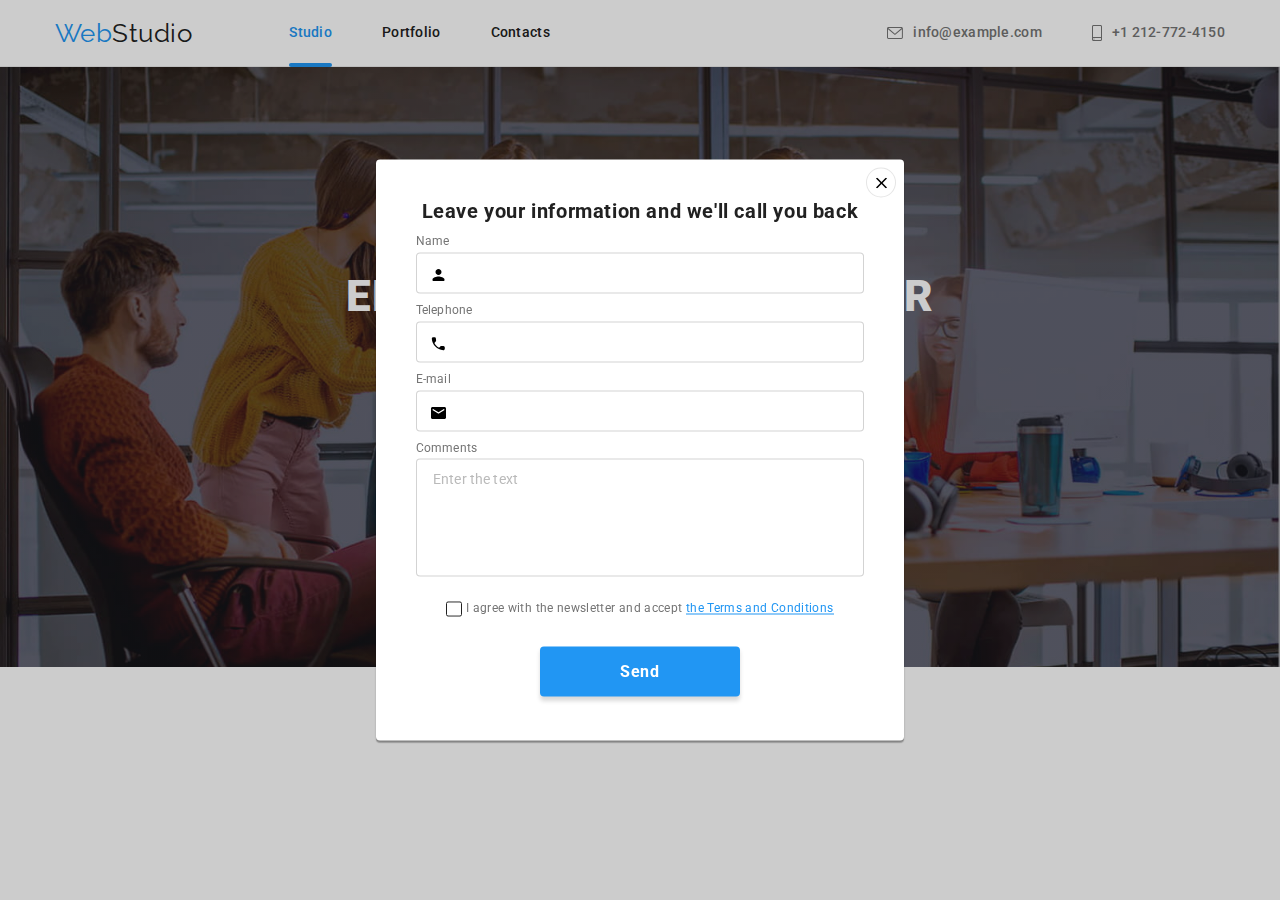
==== index.html @ 41bf5356 "Додає правки" ====
<!DOCTYPE html>
<html lang="en">
<head>
    <meta charset="UTF-8">
    <meta http-equiv="X-UA-Compatible" content="IE=edge">
    <meta name="viewport" content="width=device-width, initial-scale=1.0">
    <title>WebStudio</title>
    <link rel="preconnect" href="https://fonts.googleapis.com">
    <link rel="preconnect" href="https://fonts.gstatic.com" crossorigin>
    <link href="https://fonts.googleapis.com/css2?family=Raleway:wght@700&family=Roboto:wght@400;500;700;900&display=swap"
        rel="stylesheet">
    <link rel="stylesheet" href="https://cdnjs.cloudflare.com/ajax/libs/modern-normalize/1.1.0/modern-normalize.min.css">
    <link rel="stylesheet" href="./css/main.min.css">
</head>
<body>
<header class="page-header">
    <div class="main-content contanier">
        <nav class="navigation">
            <a href="./index.html" class="logo navigation__logo"><span class="logo--blue">Web</span>Studio</a>
            <ul class="navigation-list">
                <li class="navigation-list__item"><a href="./index.html" class="navigation-list__link navigation-list__link--current">Studio</a></li>
                <li class="navigation-list__item"><a href="./portfolio.html" class="navigation-list__link navigation-list__link--сurrent-secondary">Portfolio</a></li>
                <li class="navigation-list__item"><a href="#" class="navigation-list__link navigation-list__link--сurrent-secondary">Contacts</a></li>
            </ul>
        </nav>
        <button class="header-button" type="button" data-modal-open>
            <svg class="header-button__icon" width="40" height="40">
                <use href="./images/icons.svg#icon-burger"></use>
            </svg>
        </button>
        <ul class="header-contacts">
            <li class="mail header-contacts__mail">
                <a href="mailto:info@example.com" class="contact">
                    <svg class="contact__icon" width="16" height="12">
                        <use href="./images/icons.svg#icon-envelope"></use>
                    </svg>
                    info@example.com
                </a>
            </li>
            <li class="tel">
                <a href="tel:+1212724150" class="contact">
                    <svg class="contact__icon" width="10" height="16">
                        <use href="./images/icons.svg#icon-smartphone"></use>
                    </svg>
                    +1 212-772-4150
                </a>
            </li>
        </ul>
        <div class="mobile-menu is-hidden" data-modal>
            <div class="contanier mobile-menu__contanier">
                <ul class="mobile-menu__list-pages">
                    <li class="mobile-menu__item"><a class="mobile-menu__page mobile-menu__page--сurrent-secondary" href="./index.html">Studio</a></li>
                    <li class="mobile-menu__item"><a class="mobile-menu__page mobile-menu__page--сurrent-secondary" href="./portfolio.html">Portfolio</a></li>
                    <li class="mobile-menu__item"><a class="mobile-menu__page mobile-menu__page--сurrent-secondary" href="#">Contacts</a></li>
                 </ul>
                <div class="mobile-menu__main-info">
                    <ul class="mobile-menu__contacts">
                        <li class="mobile-menu__item">
                            <a class="mobile-menu__tel" href="tel:+1212724150" class="contact">+1 212-772-4150</a>
                        </li>
                        <li class="mobile-menu__item">
                            <a class="mobile-menu__mail" href="mailto:info@example.com" class="contact">info@example.com</a>
                        </li>
                    </ul>
                    <ul class="mobile-menu__main-links">
                        <li class="mobile-menu__point"><a class="mobile-menu__link mobile-menu__link--after" href="#">Instagram</a></li>
                        <li class="mobile-menu__point"><a class="mobile-menu__link mobile-menu__link--after" href="#">Twitter</a></li>
                        <li class="mobile-menu__point"><a class="mobile-menu__link mobile-menu__link--after" href="#">Facebook</a></li>
                        <li class="mobile-menu__point"><a class="mobile-menu__link" href="#">LinkedIn</a></li>
                    </ul>
                </div>
                <button class="mobile-button" type="button" data-modal-close>
                    <svg width="40" height="40">
                        <use href="./images/icons.svg#icon-close"></use>
                    </svg>
                </button>
            </div>
        </div>
    </div>
</header>
<main>
    <section class="first-part">
        <div class="first-part__block contanier">
            <h1 class="first-part__title">Effective solutions for your business</h1>
            <button type="button" class="button" data-modal-open>Request our service</button>
        </div>
        <div class="backdrop" data-modal="">
            <div class="modal">
                <div class="form-block">
                    <p class="form-block__text">Leave your information and we'll call you back</p>
                    <form class="main-form">
                        <label class="form-point">
                            <span class="form-point__name">Name</span>
                            <input type="text" name="name" required class="form-point__field">
                            <svg class="form-point__icon" width="18" height="18">
                                <use href="./images/icons.svg#icon-person"></use>
                            </svg>
                        </label>
                        <label class="form-point">
                            <span class="form-point__name">Telephone</span> 
                            <input type="tel" name="tel" required class="form-point__field">
                            <svg class="form-point__icon" width="18" height="18">
                                <use href="./images/icons.svg#icon-phone"></use>
                            </svg>
                        </label>
                        <label class="form-point">
                            <span class="form-point__name">E-mail</span>
                            <input type="email" name="email" required class="form-point__field">
                            <svg class="form-point__icon" width="18" height="18">
                                <use href="./images/icons.svg#icon-email"></use>
                            </svg>
                        </label>
                        <label for="coments" class="form-point__name">Comments</label>
                        <textarea name="coments" id="coments" rows="5" required placeholder="Enter the text" class="form-point__field form-point__comments"></textarea>
                        <label class="policy-agree">
                            <input type="checkbox" required class="policy-agree__checkbox visually-hidden">
                            <svg class="policy-agree__icon" width="16" height="15">
                                <use href="./images/icons.svg#icon-icon-check"></use>
                            </svg>
                            <span>&nbsp;I agree with the newsletter and accept&nbsp;<span><a href="#" class="policy-agree__contract">the Terms and Conditions</a></span></span> 
                        </label>
                        <button type="submit" class="button main-form__button">Send</button>
                    </form>
                </div>
                <button type="button" class="modal-buttom" data-modal-close>
                    <svg width="11" height="11">
                        <use href="./images/icons.svg#icon-Vector"></use>
                    </svg>
                </button>
            </div>
        </div>
    </section>
    <!-- <section class="second-part section">
       <div class="contanier">
            <h2 class="visually-hidden">Benefits</h2>
            <ul class="benefits">
                <li class="benefits__item">
                    <div class="benefits__icon">
                        <svg width="70" height="70">
                            <use href="./images/icons.svg#icon-antenna"></use>
                        </svg>
                    </div>
                    <h3 class="benefits__subtitle">Attention to details</h3>
                    <p class="benefits__text">We go into all the details and processes of your business to develop a customized solution.</p>
                </li>
                <li class="benefits__item">
                    <div class="benefits__icon">
                        <svg width="70" height="70">
                            <use href="./images/icons.svg#icon-clock"></use>
                        </svg>
                    </div>
                    <h3 class="benefits__subtitle">Punctuality</h3>
                    <p class="benefits__text">With us, you can feel safe and secure. An important principle of the company: respect your time
                        and respect the agreed
                        deadlines.</p>
                </li>
                <li class="benefits__item">
                    <div class="benefits__icon">
                        <svg width="70" height="70">
                            <use href="./images/icons.svg#icon-diagram"></use>
                        </svg>
                    </div>
                    <h3 class="benefits__subtitle">Planning</h3>
                    <p class="benefits__text">You will be able to observe and participate in every phase of solution development and
                        implementation.</p>
                </li>
                <li class="benefits__item">
                    <div class="benefits__icon">
                        <svg width="70" height="70">
                            <use href="./images/icons.svg#icon-astronaut"></use>
                        </svg>
                    </div>
                    <h3 class="benefits__subtitle">Modern technologies</h3>
                    <p class="benefits__text">We use innovative tools to solve assigned tasks. It's time to simplify work processes.</p>
                </li>
            </ul>
       </div>
    </section> -->
    <!-- <section class="third-part section">
        <div class="capabilities contanier">
            <h2 class="capabilities__title title">What we do</h2>
            <ul class="capabilities__list">
                <li class="capabilities__item">
                    <img src="./images/image1.jpg" alt="Coding on a tablet" width="370">
                    <div class="capabilities__box"><p class="capabilities__text">Desktop apps</p></div>
                </li>
                <li class="capabilities__item">
                    <img src="./images/image2.jpg" alt="Development of an interface for a phone on a laptop" width="370">
                    <div class="capabilities__box"><p class="capabilities__text">Mobile apps</p></div>
                </li>
                <li class="capabilities__item">
                    <img src="./images/image3.jpg" alt="The choice of color is not a tablet" width="370">
                    <div class="capabilities__box"><p class="capabilities__text">Design solutions</p></div>
                </li>
            </ul>
        </div>
    </section> -->
    <!-- <section class="fourth-part section">
        <div class="employees contanier">
            <h2 class="employees__title title">Our team</h2>
            <ul class="wokers-list">
                <li class="wokers-list__item">
                    <img src="./images/worker1.jpg" alt="Worker Christopher Walker" width="270">
                    <div class="wokers-list__box">
                        <h3 class="wokers-list__name">Christopher Walker</h3>
                        <p class="wokers-list__job-title">Product Designer</p>
                        <ul class="wokers-list__link-list">
                            <li>
                                <a href="#" class="wokers-list__link">
                                    <svg width="20" height="20">
                                        <use href="./images/icons.svg#icon-instagram"></use>
                                    </svg>
                                </a>
                            </li>
                            <li>
                                <a href="#" class="wokers-list__link">
                                    <svg width="20" height="20">
                                        <use href="./images/icons.svg#icon-twitter"></use>
                                    </svg>
                                </a>
                            </li>
                            <li>
                                <a href="#" class="wokers-list__link">
                                    <svg width="20" height="20">
                                        <use href="./images/icons.svg#icon-facebook"></use>
                                    </svg>
                                </a>
                            </li>
                            <li>
                                <a href="#" class="wokers-list__link">
                                    <svg width="20" height="20">
                                        <use href="./images/icons.svg#icon-linkedin"></use>
                                    </svg>
                                </a>
                            </li>
                        </ul>
                    </div>
                </li>
                <li class="wokers-list__item">
                    <img src="./images/worker2.jpg" alt="Worker Kylie Evans" width="270">
                    <div class="wokers-list__box">
                        <h3 class="wokers-list__name">Kylie Evans</h3>
                        <p class="wokers-list__job-title">Frontend Developer</p>
                        <ul class="wokers-list__link-list">
                            <li>
                                <a href="#" class="wokers-list__link">
                                    <svg width="20" height="20">
                                        <use href="./images/icons.svg#icon-instagram"></use>
                                    </svg>
                                </a>
                            </li>
                            <li>
                                <a href="#" class="wokers-list__link">
                                    <svg width="20" height="20">
                                        <use href="./images/icons.svg#icon-twitter"></use>
                                    </svg>
                                </a>
                            </li>
                            <li>
                                <a href="#" class="wokers-list__link">
                                    <svg width="20" height="20">
                                        <use href="./images/icons.svg#icon-facebook"></use>
                                    </svg>
                                </a>
                            </li>
                            <li>
                                <a href="#" class="wokers-list__link">
                                    <svg width="20" height="20">
                                        <use href="./images/icons.svg#icon-linkedin"></use>
                                    </svg>
                                </a>
                            </li>
                        </ul>
                    </div>
                </li>
                <li class="wokers-list__item">
                    <img src="./images/worker3.jpg" alt="Worker Ryan Harris" width="270">
                    <div class="wokers-list__box">
                        <h3 class="wokers-list__name">Ryan Harris</h3>
                        <p class="wokers-list__job-title">Marketing</p>
                        <ul class="wokers-list__link-list">
                            <li>
                                <a href="#" class="wokers-list__link">
                                    <svg width="20" height="20">
                                        <use href="./images/icons.svg#icon-instagram"></use>
                                    </svg>
                                </a>
                            </li>
                            <li>
                                <a href="#" class="wokers-list__link">
                                    <svg width="20" height="20">
                                        <use href="./images/icons.svg#icon-twitter"></use>
                                    </svg>
                                </a>
                            </li>
                            <li>
                                <a href="#" class="wokers-list__link">
                                    <svg width="20" height="20">
                                        <use href="./images/icons.svg#icon-facebook"></use>
                                    </svg>
                                </a>
                            </li>
                            <li>
                                <a href="#" class="wokers-list__link">
                                    <svg width="20" height="20">
                                        <use href="./images/icons.svg#icon-linkedin"></use>
                                    </svg>
                                </a>
                            </li>
                        </ul>
                    </div>
                </li>
                <li class="wokers-list__item">
                    <img src="./images/worker4.jpg" alt="Worker Tyler Moore" width="270">
                   <div class="wokers-list__box">
                        <h3 class="wokers-list__name">Tyler Moore</h3>
                        <p class="wokers-list__job-title">UI Designer</p>
                        <ul class="wokers-list__link-list">
                            <li>
                                <a href="#" class="wokers-list__link">
                                    <svg width="20" height="20">
                                        <use href="./images/icons.svg#icon-instagram"></use>
                                    </svg>
                                </a>
                            </li>
                            <li>
                                <a href="#" class="wokers-list__link">
                                    <svg width="20" height="20">
                                        <use href="./images/icons.svg#icon-twitter"></use>
                                    </svg>
                                </a>
                            </li>
                            <li>
                                <a href="#" class="wokers-list__link">
                                    <svg width="20" height="20">
                                        <use href="./images/icons.svg#icon-facebook"></use>
                                    </svg>
                                </a>
                            </li>
                            <li>
                                <a href="#" class="wokers-list__link">
                                    <svg width="20" height="20">
                                        <use href="./images/icons.svg#icon-linkedin"></use>
                                    </svg>
                                </a>
                            </li>
                        </ul>
                   </div>
                </li>
            </ul>
        </div>
    </section> -->
    <!-- <section class="fifth-part section">
       <div class="customers contanier">
            <h2 class="customers__title title">Regular customers</h2>
            <ul class="customers-list">
                <li>
                    <a href="#" class="customers-list__link">
                        <svg width="106" height="60">
                            <use href="./images/icons.svg#icon-Logo1"></use>
                        </svg>
                    </a>
                </li>
                <li>
                    <a href="#" class="customers-list__link">
                        <svg width="106" height="60">
                            <use href="./images/icons.svg#icon-Logo2"></use>
                        </svg>
                    </a>
                </li>
                <li>
                    <a href="#" class="customers-list__link">
                        <svg width="106" height="60">
                            <use href="./images/icons.svg#icon-Logo3"></use>
                        </svg>
                    </a>
                </li>
                <li>
                    <a href="#" class="customers-list__link">
                        <svg width="106" height="60">
                            <use href="./images/icons.svg#icon-Logo4"></use>
                        </svg>
                    </a>
                </li>
                <li>
                    <a href="#" class="customers-list__link">
                        <svg width="106" height="60">
                            <use href="./images/icons.svg#icon-Logo5"></use>
                        </svg>
                    </a>
                </li>
                <li>
                    <a href="#" class="customers-list__link">
                        <svg width="106" height="60">
                            <use href="./images/icons.svg#icon-Logo6"></use>
                        </svg>
                    </a>
                </li>
            </ul>
        </div>
    </section> -->
</main>
<!-- <footer>
    <div class="contanier footer-page">
        <div class="contact-info">
            <a href="./index.html" class="logo contact-info__logo"><span class="logo--blue">Web</span>Studio</a>
            <address class="address">
                <ul class="address__list">
                    <li class="address__item"><a href="https://goo.gl/maps/jAzVGS8xta9FAQZa8" target="_blank"
                            rel="noopener noreferrer nofollow" class="address__text">695 Park Ave, New
                            York, NY 10065, United States</a></li>
                    <li class="address__item"><a href="mailto:info@example.com" class="contact address__contact">info@example.com</a></li>
                    <li class="address__item"><a href="tel:+1212724150" class="contact address__contact">+1 212-772-4150</a></li>
                </ul>
            </address>
        </div>
        <div class="main-icons">
            <p class="main-icons__text">Find us on</p>
            <ul class="main-icons__list">
                <li>
                    <a href="#" class="main-icons__link">
                        <svg width="20" height="20">
                            <use href="./images/icons.svg#icon-instagram"></use>
                        </svg>
                    </a>
                </li>
                <li>
                    <a href="#" class="main-icons__link">
                        <svg width="20" height="20">
                            <use href="./images/icons.svg#icon-twitter"></use>
                        </svg>
                    </a>
                </li>
                <li>
                    <a href="#" class="main-icons__link">
                        <svg width="20" height="20">
                            <use href="./images/icons.svg#icon-facebook"></use>
                        </svg>
                    </a>
                </li>
                <li>
                    <a href="#" class="main-icons__link">
                        <svg width="20" height="20">
                            <use href="./images/icons.svg#icon-linkedin"></use>
                        </svg>
                    </a>
                </li>
            </ul>
        </div>
        <div class="footer-form">
            <p class="footer-form__text">Subscribe to the newsletter</p>
                <form class="shape">
                    <label class="shape__point">
                        <input type="email" name="email" placeholder="E-mail" required class="shape__email">
                    </label>
                    <button class="button shape__button" type="submit">
                        <span class="shape__button__text">Subscribe</span> 
                        <svg width="24" height="24">
                            <use href="./images/icons.svg#icon-icon-send"></use>
                        </svg>
                    </button>
                </form>
         </div>
    </div>
</footer> -->
<script src="./js/modal.js"></script>
</body>
</html>
---- css/main.min.css ----
﻿:root{--main-text-color: #757575;--tittle-text-color: #212121;--accent-text-color: #2196F3;--secondary-text-color: #ffffff;--main-bg-color: #ffffff;--secondary-bg-color: #F5F4FA;--accent-bg-color: #2F303A;--accent-bg-blue-color: #2196F3;--border-color: #EEEEEE;--icon-color: #AFB1B8;--timing: cubic-bezier(0.4, 0, 0.2, 1)}.visually-hidden{position:absolute;white-space:nowrap;width:1px;height:1px;overflow:hidden;border:0;padding:0;clip:rect(0 0 0 0);clip-path:inset(50%);margin:-1px}body{color:var(--main-text-color);background-color:var(--main-bg-color);font-family:"Roboto",sans-serif;letter-spacing:.03em}h1,h2,h3,h4,h5,h6,p{margin-top:0;margin-bottom:0}ul{list-style:none;margin:0;padding-left:0}a{text-decoration:none}button{cursor:pointer}img{display:block;max-width:100%;height:auto}footer{padding-top:60px;padding-bottom:60px;background-color:var(--accent-bg-color)}.contanier{padding:0 15px}@media screen and (min-width: 480px){.contanier{margin-left:auto;margin-right:auto;width:480px}}@media screen and (min-width: 768px){.contanier{width:768px}}@media screen and (min-width: 1200px){.contanier{width:1200px}}.section{padding:94px 0}.title{margin-bottom:50px;color:var(--tittle-text-color);font-weight:700;font-size:36px;line-height:1.16;text-align:center}.button{min-width:200px;padding:10px 20px 10px 19px;color:inherit;font-weight:700;font-size:16px;line-height:1.85;letter-spacing:.06em;background-color:var(--accent-bg-blue-color);border:none;box-shadow:0px 4px 4px rgba(0,0,0,.15);border-radius:4px;transition:background-color 250ms var(--timing)}.button:hover,.button:focus{background-color:#188ce8}@media screen and (max-width: 767px){.mobile-menu{position:fixed;width:100%;top:0;left:0;visibility:visible;z-index:100;font-weight:500;font-size:40px;line-height:1.17;letter-spacing:.02em;color:var(--tittle-text-color);background-color:var(--main-bg-color);transition:opacity 250ms var(--timing),visibility 250ms var(--timing)}.mobile-menu.is-hidden{opacity:0;visibility:hidden;pointer-events:none}.mobile-menu__contanier{position:relative;padding-left:25px;padding-top:48px;padding-bottom:48px;display:flex;flex-direction:column;height:100vh}.mobile-menu__item:not(:last-child){margin-bottom:32px}.mobile-menu__main-info{margin-top:auto}.mobile-menu__page{position:relative;color:var(--tittle-text-color);transition:color 250ms var(--timing)}.mobile-menu__page:hover,.mobile-menu__page:focus{color:var(--accent-text-color)}.mobile-menu__page--сurrent-secondary::after{position:absolute;content:"";bottom:0;right:0;width:100%;height:4px;background:var(--accent-text-color);border-radius:2px;transform:scale(0);transition:transform 250ms var(--timing)}.mobile-menu__page:hover::after,.mobile-menu__page:focus::after{transform:scale(1)}.mobile-menu__contacts{margin-bottom:64px}.mobile-menu__tel{display:block;font-size:34px;color:var(--main-text-color);transition:color 250ms var(--timing)}.mobile-menu__tel:hover,.mobile-menu__tel:focus{color:var(--accent-text-color)}.mobile-menu__mail{display:block;font-size:24px;line-height:1.16;color:var(--main-text-color);transition:color 250ms var(--timing)}.mobile-menu__mail:hover,.mobile-menu__mail:focus{color:var(--accent-text-color)}.mobile-menu__main-links{display:flex;justify-content:left;gap:20px}.mobile-menu__point{position:relative}.mobile-menu__link{display:block;font-size:18px;line-height:1.22;color:var(--accent-text-color);transition:color 250ms var(--timing)}.mobile-menu__link:hover,.mobile-menu__link:focus{color:#1067ae}.mobile-menu__link--after::after{content:"";position:absolute;top:50%;width:22px;height:1px;transform:rotate(90deg);background-color:rgba(33,33,33,.2)}.mobile-button{position:absolute;top:10px;right:15px;border:none;background-color:rgba(0,0,0,0);padding:0;line-height:0;transition:fill 250ms var(--timing)}.mobile-button:focus,.mobile-button:hover{fill:var(--accent-text-color)}}@media screen and (min-width: 768px){.mobile-menu{display:none}.mobile-button{display:none}}.backdrop{position:fixed;top:0;left:0;width:100%;height:100%;z-index:1;visibility:visible;background-color:rgba(0,0,0,.2);transform:scale(1) rotateY(360deg);transform-origin:top center;transition:opacity 250ms var(--timing),visibility 250ms var(--timing),transform 1000ms var(--timing),background-color 250ms var(--timing) 500ms}.backdrop.is-hidden{opacity:0;visibility:hidden;pointer-events:none;transform:scale(3) rotateY(0);background-color:rgba(0,0,0,0)}.modal{position:absolute;top:50%;left:50%;transform:translate(-50%, -50%);width:450px;min-height:609px;background-color:var(--main-bg-color);box-shadow:0px 1px 3px rgba(0,0,0,.12),0px 1px 1px rgba(0,0,0,.14),0px 2px 1px rgba(0,0,0,.2);border-radius:4px}@media screen and (min-width: 1200px){.modal{width:528px;min-height:581px}}.form-block{text-align:left;padding:40px;color:var(--tittle-text-color)}.form-block__text{margin-bottom:12px;font-weight:700;font-size:20px;line-height:1.15;letter-spacing:.03em;text-align:center}.form-point{display:block;position:relative;margin-bottom:10px}.form-point__name{display:block;margin-bottom:4px;color:var(--main-text-color);font-size:12px;line-height:1.16;letter-spacing:.01em}.form-point__field{width:100%;padding:12px 42px;border:1px solid rgba(33,33,33,.2);border-radius:4px;transition:border-color 250ms var(--timing)}.form-point__icon{position:absolute;top:0;left:0;transform:translate(75%, 175%);transition:fill 250ms var(--timing)}.form-point__field:focus+.form-point__icon{fill:var(--accent-text-color)}.form-point__field:focus{border-color:var(--accent-text-color);outline:none}.form-point__comments{padding:12px 16px;margin-bottom:20px;resize:none}.form-point__comments::placeholder{color:rgba(117,117,117,.5);font-size:14px;line-height:1.14;letter-spacing:.01em}.policy-agree{display:flex;justify-content:center;align-items:center;margin-bottom:30px;color:var(--main-text-color);font-size:12px;line-height:1.16;letter-spacing:.03em}.policy-agree__icon{fill:var(--main-bg-color);border:1px solid var(--tittle-text-color);border-radius:2px;cursor:pointer}.policy-agree__checkbox:checked+.policy-agree__icon{fill:var(--accent-text-color);border:none}.policy-agree__checkbox:focus+.policy-agree__icon{outline:2px solid var(--tittle-text-color)}.policy-agree__contract{position:relative;color:var(--accent-text-color)}.policy-agree__contract::after{position:absolute;content:"";bottom:0;right:0;width:100%;height:1px;background:var(--accent-text-color)}@media screen and (min-width: 1200px){.form-point{font-size:13px;line-height:1.71}}.main-form__button{display:block;height:50px;padding:0;margin-left:auto;margin-right:auto;color:var(--secondary-text-color)}.modal-buttom{position:absolute;top:8px;right:8px;display:flex;justify-content:center;align-items:center;height:30px;width:30px;background-color:var(--main-bg-color);border:1px solid rgba(0,0,0,.1);border-radius:50%;transition:fill 250ms var(--timing)}.modal-buttom:hover,.modal-buttom:focus{fill:var(--accent-text-color)}.page-header{border-bottom:1px solid #ececec}.main-content{display:flex;align-items:center;justify-content:space-between;padding-top:10px;padding-bottom:10px}.logo{color:var(--tittle-text-color);font-family:"Raleway",sans-serif;font-size:26px;line-height:1.19}.logo--blue{color:var(--accent-text-color)}@media screen and (max-width: 767px){.navigation-list{display:none}.header-contacts{display:none}.header-button{border:none;background-color:rgba(0,0,0,0);padding:0;line-height:0;transition:fill 250ms var(--timing)}.header-button:hover,.header-button:focus{fill:var(--accent-text-color)}}@media screen and (min-width: 768px){.header-button{display:none}.main-content{padding-top:0;padding-bottom:0}.navigation{display:flex;align-items:center}.navigation__logo{margin-right:88px}.navigation-list{display:flex}.navigation-list__item{position:relative}.navigation-list__item:not(:last-child){margin-right:50px}.navigation-list__link{display:block;padding-top:25px;padding-bottom:25px;color:var(--tittle-text-color);font-weight:500;font-size:14px;line-height:1.14;letter-spacing:.02em;transition:color 250ms var(--timing)}.navigation-list__link:focus,.navigation-list__link:hover{color:var(--accent-text-color)}.navigation-list__link--current{color:var(--accent-text-color)}.navigation-list__link--current::after{position:absolute;content:"";bottom:-1px;right:0;width:100%;height:4px;background:var(--accent-text-color);border-radius:2px}.navigation-list__link--сurrent-secondary::after{position:absolute;content:"";bottom:-1px;right:0;width:100%;height:4px;background:var(--accent-text-color);border-radius:2px;transform:scale(0);transition:transform 250ms var(--timing)}.navigation-list__link:hover::after,.navigation-list__link:focus::after{transform:scale(1)}.header-contacts{display:block}.mail{margin-bottom:10px}.contact{display:flex;align-items:center;color:inherit;font-weight:500;font-size:12px;line-height:1.16;letter-spacing:.02em;transition:color 250ms var(--timing)}.contact:hover,.contact:focus{color:var(--accent-text-color)}.contact__icon{margin-right:10px;fill:currentColor}}@media screen and (min-width: 1200px){.navigation__logo{margin-right:97px}.header-contacts{display:flex}.header-contacts__mail{margin-right:50px}.mail{margin-bottom:0}.contact{padding-top:25px;padding-bottom:25px;font-weight:500;font-size:14px;line-height:1.14}}.first-part{min-height:400px;padding-top:118px;padding-bottom:118px;color:var(--secondary-text-color);letter-spacing:.06em;text-align:center;background-color:#c4c4c4;background-image:linear-gradient(to right, rgba(47, 48, 58, 0.4), rgba(47, 48, 58, 0.4)),url(/images/header_mobile.jpg);background-repeat:no-repeat;background-position:50% 35%;background-size:cover}.first-part__title{width:360px;margin-right:auto;margin-left:auto;margin-bottom:30px;font-weight:900;font-size:26px;line-height:1.61;color:var(--secondary-text-color);text-transform:uppercase}@media screen and (min-device-pixel-ratio: 2)and (max-width: 767px),screen and (min-resolution: 192dpi)and (max-width: 767px),screen and (min-resolution: 2dppx)and (max-width: 767px){.first-part{background-image:linear-gradient(to right, rgba(47, 48, 58, 0.4), rgba(47, 48, 58, 0.4)),url(/images/header_mobile2x.jpg)}}@media screen and (min-width: 768px){.first-part{background-image:linear-gradient(to right, rgba(47, 48, 58, 0.4), rgba(47, 48, 58, 0.4)),url(/images/header_tablet.jpg)}}@media screen and (min-device-pixel-ratio: 2)and (min-width: 768px),screen and (min-resolution: 192dpi)and (min-width: 768px),screen and (min-resolution: 2dppx)and (min-width: 768px){.first-part{background-image:linear-gradient(to right, rgba(47, 48, 58, 0.4), rgba(47, 48, 58, 0.4)),url(/images/header_tablet2x.jpg)}}@media screen and (min-width: 1200px){.first-part{min-height:600px;padding-top:200px;padding-bottom:200px;background-image:linear-gradient(to right, rgba(47, 48, 58, 0.4), rgba(47, 48, 58, 0.4)),url(/images/bg.jpg)}.first-part__title{width:696px;font-weight:900;font-size:44px;line-height:1.36}}@media screen and (min-device-pixel-ratio: 2)and (min-width: 1200px),screen and (min-resolution: 192dpi)and (min-width: 1200px),screen and (min-resolution: 2dppx)and (min-width: 1200px){.first-part{background-image:linear-gradient(to right, rgba(47, 48, 58, 0.4), rgba(47, 48, 58, 0.4)),url(/images/header_desktop2x.jpg)}}.benefits{display:flex}.benefits__item{width:270px}.benefits__item:not(:last-child){margin-right:30px}.benefits__icon{display:flex;margin-bottom:30px;height:120px;justify-content:center;align-items:center;background-color:var(--secondary-bg-color);border-radius:4px}.benefits__subtitle{margin-bottom:9px;color:var(--tittle-text-color);font-weight:700;font-size:14px;line-height:1.14;text-transform:uppercase}.benefits__text{font-size:14px;line-height:1.71}.third-part{padding-top:0}.capabilities__list{display:flex}.capabilities__item{position:relative}.capabilities__item:not(:last-child){margin-right:30px}.capabilities__box{position:absolute;width:100%;height:70px;bottom:0;display:flex;justify-content:center;align-items:center;background:rgba(47,48,58,.8)}.capabilities__text{color:var(--secondary-text-color);font-weight:700;font-size:14px;line-height:1.14;text-transform:uppercase}.fourth-part{background-color:var(--secondary-bg-color)}.employees__title{text-transform:capitalize}.wokers-list{display:flex}.wokers-list__item{width:270px;background-color:var(--main-bg-color);font-size:16px;line-height:1.18;text-align:center;box-shadow:0px 1px 3px rgba(0,0,0,.12),0px 1px 1px rgba(0,0,0,.14),0px 2px 1px rgba(0,0,0,.2);border-radius:0px 0px 4px 4px}.wokers-list__item:not(:last-child){margin-right:30px}.wokers-list__box{padding:30px 15px}.wokers-list__name{margin-bottom:10px;color:var(--tittle-text-color);font-weight:500}.wokers-list__job-title{margin-bottom:16px}.wokers-list__link-list{display:flex;justify-content:center;column-gap:10px}.wokers-list__link{display:flex;width:44px;height:44px;justify-content:center;align-items:center;row-gap:10px;fill:var(--icon-color);background-color:var(--main-bg-color);border-radius:50%;transition:background-color 250ms var(--timing),fill 250ms var(--timing)}.wokers-list__link:hover,.wokers-list__link:focus{background-color:var(--accent-bg-blue-color);fill:var(--secondary-text-color)}.customers__title{text-transform:capitalize}.customers-list{display:flex;column-gap:30px}.customers-list__link{display:flex;width:170px;height:92px;justify-content:center;align-items:center;border:1px solid var(--icon-color);border-radius:4px;fill:var(--icon-color);transition:fill 250ms var(--timing),border-color 250ms var(--timing)}.customers-list__link:hover,.customers-list__link:focus{fill:var(--accent-text-color);border-color:var(--accent-text-color)}.footer-page{display:flex;align-items:baseline}.contact-info{margin-right:70px}.contact-info__logo{display:inline-block;margin-bottom:20px;margin-right:0;color:var(--secondary-text-color)}.address{width:233px}.address__list{font-style:normal;font-size:14px;line-height:1.71}.address__item:not(:last-child){margin-bottom:9px}.address__text{display:inline-block;color:var(--secondary-text-color)}.address__contact{padding:0;color:rgba(255,255,255,.6)}.main-icons__text{margin-bottom:20px;color:var(--secondary-text-color);font-weight:700;font-size:14px;line-height:1.14;text-align:left;text-transform:uppercase}.main-icons__list{display:flex;column-gap:10px}.main-icons__link{display:flex;width:44px;height:44px;justify-content:center;align-items:center;fill:var(--secondary-text-color);background-color:rgba(255,255,255,.1);border-radius:50%;transition:background-color 250ms var(--timing)}.main-icons__link:hover,.main-icons__link:focus{background-color:var(--accent-bg-blue-color)}.footer-form{margin-left:auto}.footer-form__text{margin-bottom:20px;color:var(--secondary-text-color);font-weight:700;font-size:14px;line-height:1.14;text-align:left;text-transform:uppercase}.shape{display:flex;justify-content:center}.shape__point{margin-right:12px}.shape__email{padding:10px 16px;width:358px;height:50px;color:var(--secondary-text-color);background-color:var(--accent-bg-color);border:1px solid rgba(255,255,255,.3);filter:drop-shadow(0px 4px 4px rgba(0, 0, 0, 0.15));border-radius:4px}.shape__email::placeholder{color:rgba(255,255,255,.6);font-size:16px;line-height:1.25}.shape__button{display:flex;height:50px;justify-content:center;align-items:center;padding:0}.shape__button__text{margin-right:30px;color:var(--secondary-text-color)}.portfolio-buttons{margin-right:auto;margin-left:auto;margin-bottom:50px;display:flex;justify-content:center}.portfolio-buttons__item:not(:last-child){margin-right:8px}.portfolio-buttons__button{padding:6px 26px;color:var(--tittle-text-color);background-color:var(--secondary-bg-color);font-weight:500;font-size:16px;line-height:1.62;border:none;border-radius:4px;transition:color 250ms var(--timing),background-color 250ms var(--timing),box-shadow 250ms var(--timing)}.portfolio-buttons__button:hover,.portfolio-buttons__button:focus{color:var(--secondary-text-color);background-color:var(--accent-bg-blue-color);box-shadow:0px 3px 1px rgba(0,0,0,.1),0px 1px 2px rgba(0,0,0,.08),0px 2px 2px rgba(0,0,0,.12)}.portfolio-list{display:flex;flex-wrap:wrap;gap:30px}.portfolio-link{display:inline-block;transition:box-shadow 250ms cubic-bezier(0.4, 0, 0.2, 1)}.portfolio-link:hover,.portfolio-link:focus{box-shadow:0px 1px 1px rgba(0,0,0,.12),0px 4px 4px rgba(0,0,0,.06),1px 4px 6px rgba(0,0,0,.16)}.portfolio-link__box{position:relative;overflow:hidden}.overlay{position:absolute;top:0;width:100%;height:100%;display:flex;justify-content:center;align-items:center;background-color:rgba(33,150,243,.9);transform:translateY(101%) scaleX(0);transition:transform 250ms var(--timing)}.overlay__text{width:322px;font-size:18px;line-height:1.55;color:var(--secondary-text-color)}.portfolio-link:hover .overlay,.portfolio-link:focus .overlay{transform:translateY(0) scaleX(100%)}.portfolio-link__border{border-bottom:1px solid var(--border-color);border-right:1px solid var(--border-color);border-left:1px solid var(--border-color);padding:20px 24px}.portfolio-link__title{margin-bottom:4px;color:var(--tittle-text-color);font-weight:700;font-size:18px;line-height:2;letter-spacing:.06em;text-align:left}.portfolio-link__text{color:var(--main-text-color);font-size:16px;line-height:1.87}/*# sourceMappingURL=main.min.css.map */
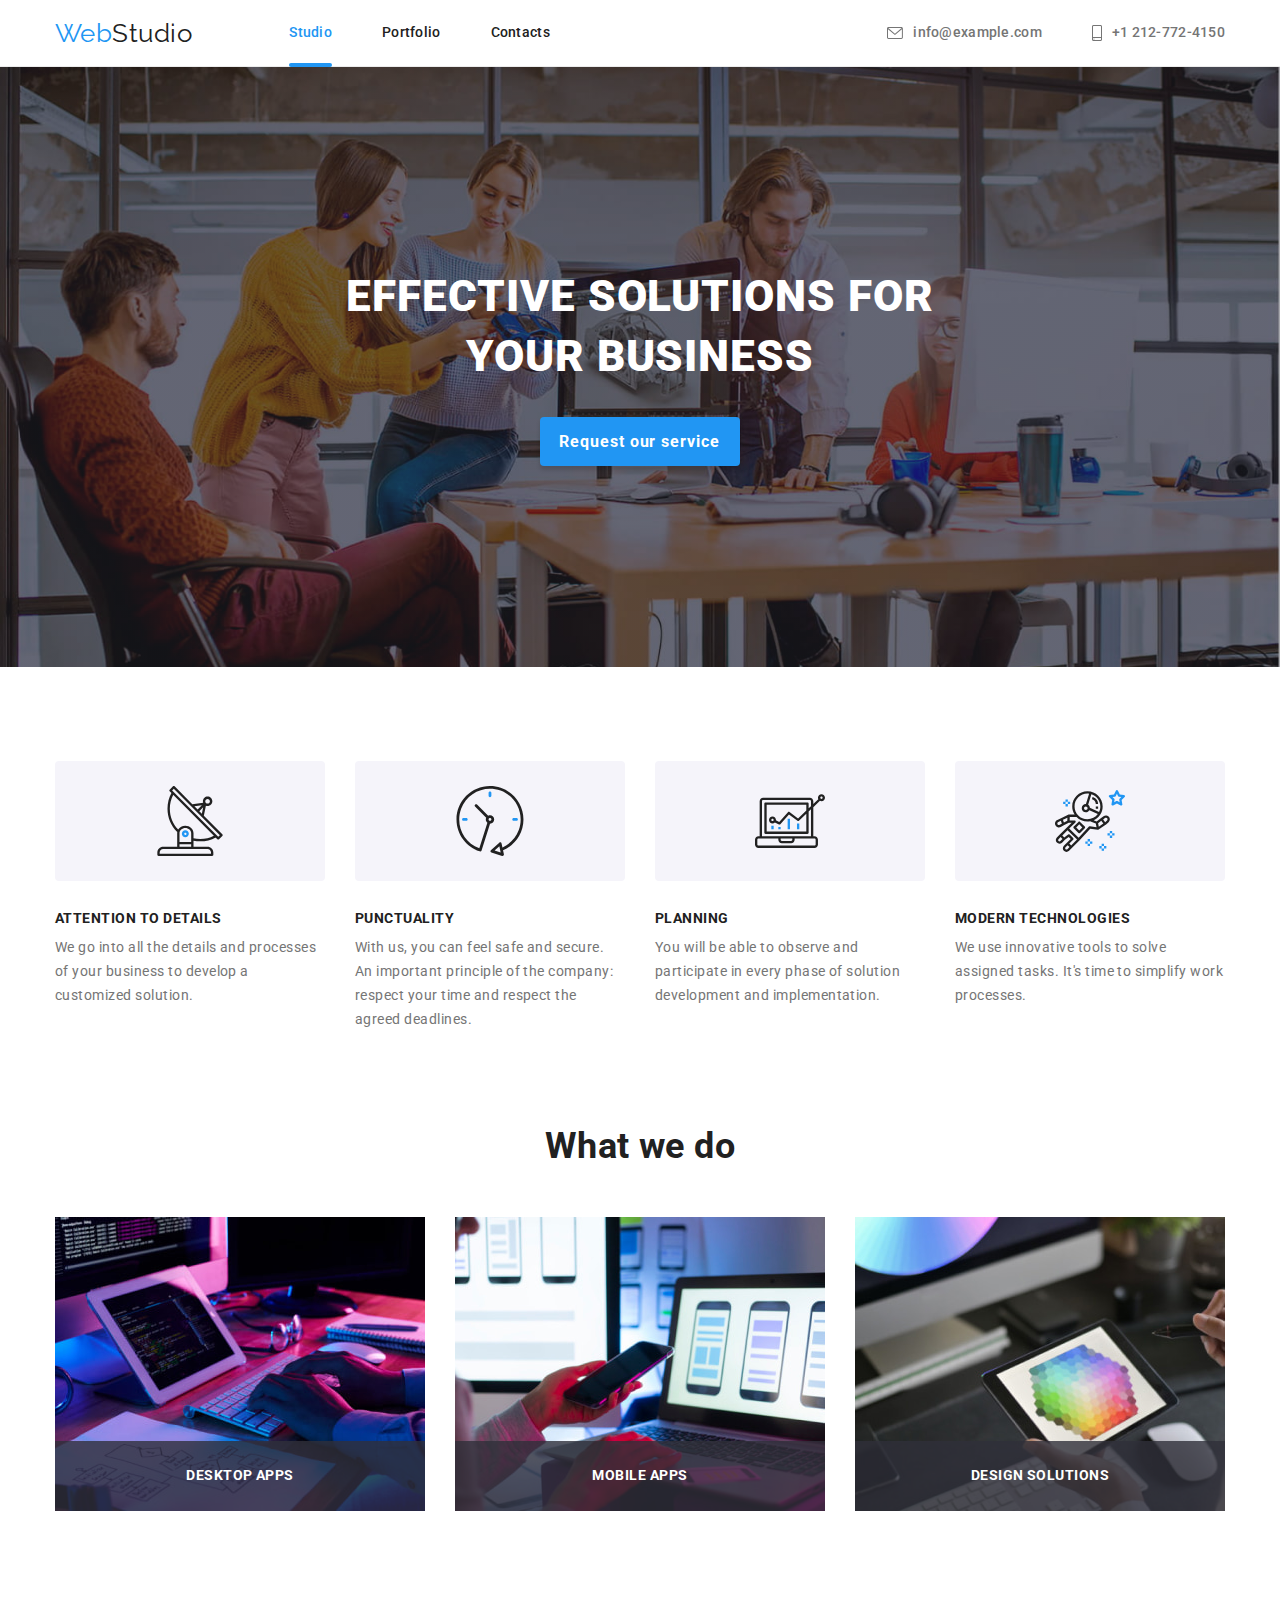
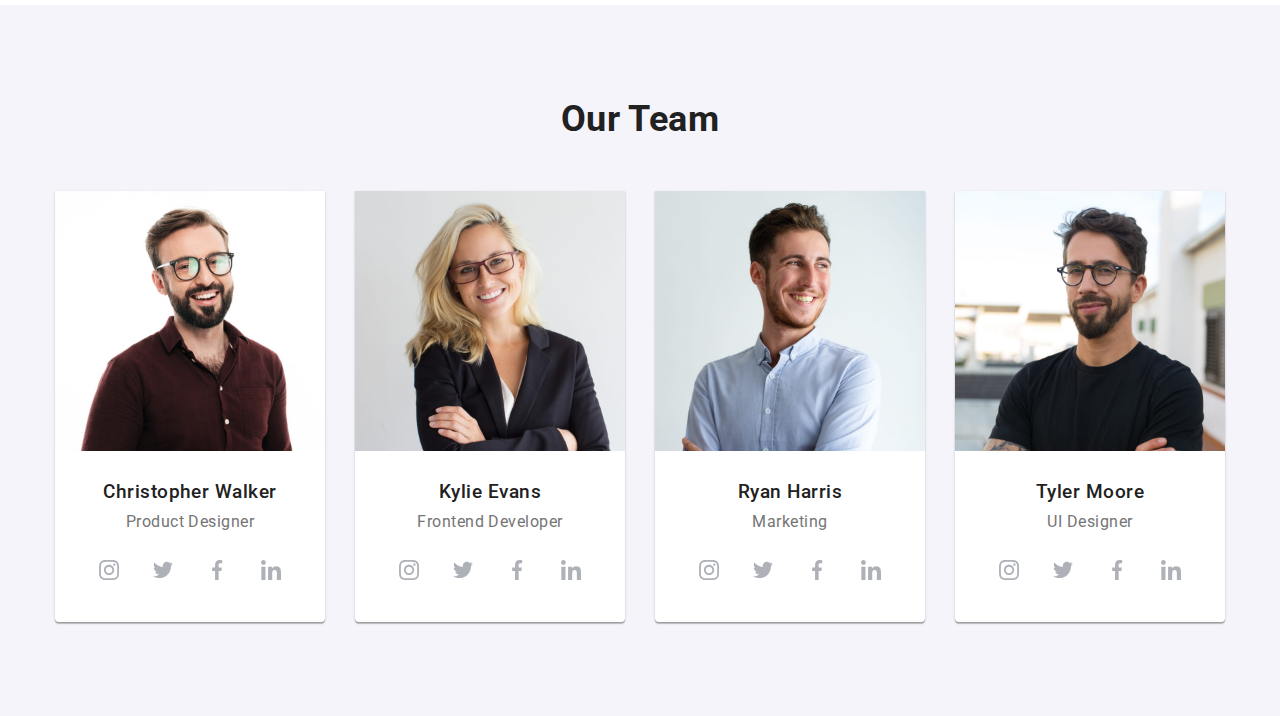
==== commit 3e71614e: "Додає правки" ====
--- a/index.html
+++ b/index.html
@@ -23,7 +23,7 @@
                 <li class="navigation-list__item"><a href="#" class="navigation-list__link navigation-list__link--сurrent-secondary">Contacts</a></li>
             </ul>
         </nav>
-        <button class="header-button" type="button" data-modal-open>
+        <button class="header-button" type="button" data-menu-open>
             <svg class="header-button__icon" width="40" height="40">
                 <use href="./images/icons.svg#icon-burger"></use>
             </svg>
@@ -46,7 +46,7 @@
                 </a>
             </li>
         </ul>
-        <div class="mobile-menu is-hidden" data-modal>
+        <div class="mobile-menu" data-menu>
             <div class="contanier mobile-menu__contanier">
                 <ul class="mobile-menu__list-pages">
                     <li class="mobile-menu__item"><a class="mobile-menu__page mobile-menu__page--сurrent-secondary" href="./index.html">Studio</a></li>
@@ -69,7 +69,7 @@
                         <li class="mobile-menu__point"><a class="mobile-menu__link" href="#">LinkedIn</a></li>
                     </ul>
                 </div>
-                <button class="mobile-button" type="button" data-modal-close>
+                <button class="mobile-button" type="button" data-menu-close>
                     <svg width="40" height="40">
                         <use href="./images/icons.svg#icon-close"></use>
                     </svg>
@@ -84,7 +84,7 @@
             <h1 class="first-part__title">Effective solutions for your business</h1>
             <button type="button" class="button" data-modal-open>Request our service</button>
         </div>
-        <div class="backdrop" data-modal="">
+        <div class="backdrop is-hidden" data-modal>
             <div class="modal">
                 <div class="form-block">
                     <p class="form-block__text">Leave your information and we'll call you back</p>
@@ -117,7 +117,7 @@
                             <svg class="policy-agree__icon" width="16" height="15">
                                 <use href="./images/icons.svg#icon-icon-check"></use>
                             </svg>
-                            <span>&nbsp;I agree with the newsletter and accept&nbsp;<span><a href="#" class="policy-agree__contract">the Terms and Conditions</a></span></span> 
+                            <span>&nbsp; &nbsp; I agree with the newsletter and accept&nbsp;<span><a href="#" class="policy-agree__contract">the Terms and Conditions</a></span></span> 
                         </label>
                         <button type="submit" class="button main-form__button">Send</button>
                     </form>
@@ -130,7 +130,7 @@
             </div>
         </div>
     </section>
-    <!-- <section class="second-part section">
+    <section class="second-part section">
        <div class="contanier">
             <h2 class="visually-hidden">Benefits</h2>
             <ul class="benefits">
@@ -175,8 +175,8 @@
                 </li>
             </ul>
        </div>
-    </section> -->
-    <!-- <section class="third-part section">
+    </section>
+    <section class="third-part section">
         <div class="capabilities contanier">
             <h2 class="capabilities__title title">What we do</h2>
             <ul class="capabilities__list">
@@ -194,8 +194,8 @@
                 </li>
             </ul>
         </div>
-    </section> -->
-    <!-- <section class="fourth-part section">
+    </section>
+    <section class="fourth-part section">
         <div class="employees contanier">
             <h2 class="employees__title title">Our team</h2>
             <ul class="wokers-list">
@@ -349,7 +349,7 @@
                 </li>
             </ul>
         </div>
-    </section> -->
+    </section>
     <!-- <section class="fifth-part section">
        <div class="customers contanier">
             <h2 class="customers__title title">Regular customers</h2>
@@ -463,6 +463,7 @@
          </div>
     </div>
 </footer> -->
+<script src="./js/menu.js"></script>
 <script src="./js/modal.js"></script>
 </body>
 </html>--- a/css/main.min.css
+++ b/css/main.min.css
@@ -1 +1 @@
-﻿:root{--main-text-color: #757575;--tittle-text-color: #212121;--accent-text-color: #2196F3;--secondary-text-color: #ffffff;--main-bg-color: #ffffff;--secondary-bg-color: #F5F4FA;--accent-bg-color: #2F303A;--accent-bg-blue-color: #2196F3;--border-color: #EEEEEE;--icon-color: #AFB1B8;--timing: cubic-bezier(0.4, 0, 0.2, 1)}.visually-hidden{position:absolute;white-space:nowrap;width:1px;height:1px;overflow:hidden;border:0;padding:0;clip:rect(0 0 0 0);clip-path:inset(50%);margin:-1px}body{color:var(--main-text-color);background-color:var(--main-bg-color);font-family:"Roboto",sans-serif;letter-spacing:.03em}h1,h2,h3,h4,h5,h6,p{margin-top:0;margin-bottom:0}ul{list-style:none;margin:0;padding-left:0}a{text-decoration:none}button{cursor:pointer}img{display:block;max-width:100%;height:auto}footer{padding-top:60px;padding-bottom:60px;background-color:var(--accent-bg-color)}.contanier{padding:0 15px}@media screen and (min-width: 480px){.contanier{margin-left:auto;margin-right:auto;width:480px}}@media screen and (min-width: 768px){.contanier{width:768px}}@media screen and (min-width: 1200px){.contanier{width:1200px}}.section{padding:94px 0}.title{margin-bottom:50px;color:var(--tittle-text-color);font-weight:700;font-size:36px;line-height:1.16;text-align:center}.button{min-width:200px;padding:10px 20px 10px 19px;color:inherit;font-weight:700;font-size:16px;line-height:1.85;letter-spacing:.06em;background-color:var(--accent-bg-blue-color);border:none;box-shadow:0px 4px 4px rgba(0,0,0,.15);border-radius:4px;transition:background-color 250ms var(--timing)}.button:hover,.button:focus{background-color:#188ce8}@media screen and (max-width: 767px){.mobile-menu{position:fixed;width:100%;top:0;left:0;visibility:visible;z-index:100;font-weight:500;font-size:40px;line-height:1.17;letter-spacing:.02em;color:var(--tittle-text-color);background-color:var(--main-bg-color);transition:opacity 250ms var(--timing),visibility 250ms var(--timing)}.mobile-menu.is-hidden{opacity:0;visibility:hidden;pointer-events:none}.mobile-menu__contanier{position:relative;padding-left:25px;padding-top:48px;padding-bottom:48px;display:flex;flex-direction:column;height:100vh}.mobile-menu__item:not(:last-child){margin-bottom:32px}.mobile-menu__main-info{margin-top:auto}.mobile-menu__page{position:relative;color:var(--tittle-text-color);transition:color 250ms var(--timing)}.mobile-menu__page:hover,.mobile-menu__page:focus{color:var(--accent-text-color)}.mobile-menu__page--сurrent-secondary::after{position:absolute;content:"";bottom:0;right:0;width:100%;height:4px;background:var(--accent-text-color);border-radius:2px;transform:scale(0);transition:transform 250ms var(--timing)}.mobile-menu__page:hover::after,.mobile-menu__page:focus::after{transform:scale(1)}.mobile-menu__contacts{margin-bottom:64px}.mobile-menu__tel{display:block;font-size:34px;color:var(--main-text-color);transition:color 250ms var(--timing)}.mobile-menu__tel:hover,.mobile-menu__tel:focus{color:var(--accent-text-color)}.mobile-menu__mail{display:block;font-size:24px;line-height:1.16;color:var(--main-text-color);transition:color 250ms var(--timing)}.mobile-menu__mail:hover,.mobile-menu__mail:focus{color:var(--accent-text-color)}.mobile-menu__main-links{display:flex;justify-content:left;gap:20px}.mobile-menu__point{position:relative}.mobile-menu__link{display:block;font-size:18px;line-height:1.22;color:var(--accent-text-color);transition:color 250ms var(--timing)}.mobile-menu__link:hover,.mobile-menu__link:focus{color:#1067ae}.mobile-menu__link--after::after{content:"";position:absolute;top:50%;width:22px;height:1px;transform:rotate(90deg);background-color:rgba(33,33,33,.2)}.mobile-button{position:absolute;top:10px;right:15px;border:none;background-color:rgba(0,0,0,0);padding:0;line-height:0;transition:fill 250ms var(--timing)}.mobile-button:focus,.mobile-button:hover{fill:var(--accent-text-color)}}@media screen and (min-width: 768px){.mobile-menu{display:none}.mobile-button{display:none}}.backdrop{position:fixed;top:0;left:0;width:100%;height:100%;z-index:1;visibility:visible;background-color:rgba(0,0,0,.2);transform:scale(1) rotateY(360deg);transform-origin:top center;transition:opacity 250ms var(--timing),visibility 250ms var(--timing),transform 1000ms var(--timing),background-color 250ms var(--timing) 500ms}.backdrop.is-hidden{opacity:0;visibility:hidden;pointer-events:none;transform:scale(3) rotateY(0);background-color:rgba(0,0,0,0)}.modal{position:absolute;top:50%;left:50%;transform:translate(-50%, -50%);width:450px;min-height:609px;background-color:var(--main-bg-color);box-shadow:0px 1px 3px rgba(0,0,0,.12),0px 1px 1px rgba(0,0,0,.14),0px 2px 1px rgba(0,0,0,.2);border-radius:4px}@media screen and (min-width: 1200px){.modal{width:528px;min-height:581px}}.form-block{text-align:left;padding:40px;color:var(--tittle-text-color)}.form-block__text{margin-bottom:12px;font-weight:700;font-size:20px;line-height:1.15;letter-spacing:.03em;text-align:center}.form-point{display:block;position:relative;margin-bottom:10px}.form-point__name{display:block;margin-bottom:4px;color:var(--main-text-color);font-size:12px;line-height:1.16;letter-spacing:.01em}.form-point__field{width:100%;padding:12px 42px;border:1px solid rgba(33,33,33,.2);border-radius:4px;transition:border-color 250ms var(--timing)}.form-point__icon{position:absolute;top:0;left:0;transform:translate(75%, 175%);transition:fill 250ms var(--timing)}.form-point__field:focus+.form-point__icon{fill:var(--accent-text-color)}.form-point__field:focus{border-color:var(--accent-text-color);outline:none}.form-point__comments{padding:12px 16px;margin-bottom:20px;resize:none}.form-point__comments::placeholder{color:rgba(117,117,117,.5);font-size:14px;line-height:1.14;letter-spacing:.01em}.policy-agree{display:flex;justify-content:center;align-items:center;margin-bottom:30px;color:var(--main-text-color);font-size:12px;line-height:1.16;letter-spacing:.03em}.policy-agree__icon{fill:var(--main-bg-color);border:1px solid var(--tittle-text-color);border-radius:2px;cursor:pointer}.policy-agree__checkbox:checked+.policy-agree__icon{fill:var(--accent-text-color);border:none}.policy-agree__checkbox:focus+.policy-agree__icon{outline:2px solid var(--tittle-text-color)}.policy-agree__contract{position:relative;color:var(--accent-text-color)}.policy-agree__contract::after{position:absolute;content:"";bottom:0;right:0;width:100%;height:1px;background:var(--accent-text-color)}@media screen and (min-width: 1200px){.form-point{font-size:13px;line-height:1.71}}.main-form__button{display:block;height:50px;padding:0;margin-left:auto;margin-right:auto;color:var(--secondary-text-color)}.modal-buttom{position:absolute;top:8px;right:8px;display:flex;justify-content:center;align-items:center;height:30px;width:30px;background-color:var(--main-bg-color);border:1px solid rgba(0,0,0,.1);border-radius:50%;transition:fill 250ms var(--timing)}.modal-buttom:hover,.modal-buttom:focus{fill:var(--accent-text-color)}.page-header{border-bottom:1px solid #ececec}.main-content{display:flex;align-items:center;justify-content:space-between;padding-top:10px;padding-bottom:10px}.logo{color:var(--tittle-text-color);font-family:"Raleway",sans-serif;font-size:26px;line-height:1.19}.logo--blue{color:var(--accent-text-color)}@media screen and (max-width: 767px){.navigation-list{display:none}.header-contacts{display:none}.header-button{border:none;background-color:rgba(0,0,0,0);padding:0;line-height:0;transition:fill 250ms var(--timing)}.header-button:hover,.header-button:focus{fill:var(--accent-text-color)}}@media screen and (min-width: 768px){.header-button{display:none}.main-content{padding-top:0;padding-bottom:0}.navigation{display:flex;align-items:center}.navigation__logo{margin-right:88px}.navigation-list{display:flex}.navigation-list__item{position:relative}.navigation-list__item:not(:last-child){margin-right:50px}.navigation-list__link{display:block;padding-top:25px;padding-bottom:25px;color:var(--tittle-text-color);font-weight:500;font-size:14px;line-height:1.14;letter-spacing:.02em;transition:color 250ms var(--timing)}.navigation-list__link:focus,.navigation-list__link:hover{color:var(--accent-text-color)}.navigation-list__link--current{color:var(--accent-text-color)}.navigation-list__link--current::after{position:absolute;content:"";bottom:-1px;right:0;width:100%;height:4px;background:var(--accent-text-color);border-radius:2px}.navigation-list__link--сurrent-secondary::after{position:absolute;content:"";bottom:-1px;right:0;width:100%;height:4px;background:var(--accent-text-color);border-radius:2px;transform:scale(0);transition:transform 250ms var(--timing)}.navigation-list__link:hover::after,.navigation-list__link:focus::after{transform:scale(1)}.header-contacts{display:block}.mail{margin-bottom:10px}.contact{display:flex;align-items:center;color:inherit;font-weight:500;font-size:12px;line-height:1.16;letter-spacing:.02em;transition:color 250ms var(--timing)}.contact:hover,.contact:focus{color:var(--accent-text-color)}.contact__icon{margin-right:10px;fill:currentColor}}@media screen and (min-width: 1200px){.navigation__logo{margin-right:97px}.header-contacts{display:flex}.header-contacts__mail{margin-right:50px}.mail{margin-bottom:0}.contact{padding-top:25px;padding-bottom:25px;font-weight:500;font-size:14px;line-height:1.14}}.first-part{min-height:400px;padding-top:118px;padding-bottom:118px;color:var(--secondary-text-color);letter-spacing:.06em;text-align:center;background-color:#c4c4c4;background-image:linear-gradient(to right, rgba(47, 48, 58, 0.4), rgba(47, 48, 58, 0.4)),url(/images/header_mobile.jpg);background-repeat:no-repeat;background-position:50% 35%;background-size:cover}.first-part__title{width:360px;margin-right:auto;margin-left:auto;margin-bottom:30px;font-weight:900;font-size:26px;line-height:1.61;color:var(--secondary-text-color);text-transform:uppercase}@media screen and (min-device-pixel-ratio: 2)and (max-width: 767px),screen and (min-resolution: 192dpi)and (max-width: 767px),screen and (min-resolution: 2dppx)and (max-width: 767px){.first-part{background-image:linear-gradient(to right, rgba(47, 48, 58, 0.4), rgba(47, 48, 58, 0.4)),url(/images/header_mobile2x.jpg)}}@media screen and (min-width: 768px){.first-part{background-image:linear-gradient(to right, rgba(47, 48, 58, 0.4), rgba(47, 48, 58, 0.4)),url(/images/header_tablet.jpg)}}@media screen and (min-device-pixel-ratio: 2)and (min-width: 768px),screen and (min-resolution: 192dpi)and (min-width: 768px),screen and (min-resolution: 2dppx)and (min-width: 768px){.first-part{background-image:linear-gradient(to right, rgba(47, 48, 58, 0.4), rgba(47, 48, 58, 0.4)),url(/images/header_tablet2x.jpg)}}@media screen and (min-width: 1200px){.first-part{min-height:600px;padding-top:200px;padding-bottom:200px;background-image:linear-gradient(to right, rgba(47, 48, 58, 0.4), rgba(47, 48, 58, 0.4)),url(/images/bg.jpg)}.first-part__title{width:696px;font-weight:900;font-size:44px;line-height:1.36}}@media screen and (min-device-pixel-ratio: 2)and (min-width: 1200px),screen and (min-resolution: 192dpi)and (min-width: 1200px),screen and (min-resolution: 2dppx)and (min-width: 1200px){.first-part{background-image:linear-gradient(to right, rgba(47, 48, 58, 0.4), rgba(47, 48, 58, 0.4)),url(/images/header_desktop2x.jpg)}}.benefits{display:flex}.benefits__item{width:270px}.benefits__item:not(:last-child){margin-right:30px}.benefits__icon{display:flex;margin-bottom:30px;height:120px;justify-content:center;align-items:center;background-color:var(--secondary-bg-color);border-radius:4px}.benefits__subtitle{margin-bottom:9px;color:var(--tittle-text-color);font-weight:700;font-size:14px;line-height:1.14;text-transform:uppercase}.benefits__text{font-size:14px;line-height:1.71}.third-part{padding-top:0}.capabilities__list{display:flex}.capabilities__item{position:relative}.capabilities__item:not(:last-child){margin-right:30px}.capabilities__box{position:absolute;width:100%;height:70px;bottom:0;display:flex;justify-content:center;align-items:center;background:rgba(47,48,58,.8)}.capabilities__text{color:var(--secondary-text-color);font-weight:700;font-size:14px;line-height:1.14;text-transform:uppercase}.fourth-part{background-color:var(--secondary-bg-color)}.employees__title{text-transform:capitalize}.wokers-list{display:flex}.wokers-list__item{width:270px;background-color:var(--main-bg-color);font-size:16px;line-height:1.18;text-align:center;box-shadow:0px 1px 3px rgba(0,0,0,.12),0px 1px 1px rgba(0,0,0,.14),0px 2px 1px rgba(0,0,0,.2);border-radius:0px 0px 4px 4px}.wokers-list__item:not(:last-child){margin-right:30px}.wokers-list__box{padding:30px 15px}.wokers-list__name{margin-bottom:10px;color:var(--tittle-text-color);font-weight:500}.wokers-list__job-title{margin-bottom:16px}.wokers-list__link-list{display:flex;justify-content:center;column-gap:10px}.wokers-list__link{display:flex;width:44px;height:44px;justify-content:center;align-items:center;row-gap:10px;fill:var(--icon-color);background-color:var(--main-bg-color);border-radius:50%;transition:background-color 250ms var(--timing),fill 250ms var(--timing)}.wokers-list__link:hover,.wokers-list__link:focus{background-color:var(--accent-bg-blue-color);fill:var(--secondary-text-color)}.customers__title{text-transform:capitalize}.customers-list{display:flex;column-gap:30px}.customers-list__link{display:flex;width:170px;height:92px;justify-content:center;align-items:center;border:1px solid var(--icon-color);border-radius:4px;fill:var(--icon-color);transition:fill 250ms var(--timing),border-color 250ms var(--timing)}.customers-list__link:hover,.customers-list__link:focus{fill:var(--accent-text-color);border-color:var(--accent-text-color)}.footer-page{display:flex;align-items:baseline}.contact-info{margin-right:70px}.contact-info__logo{display:inline-block;margin-bottom:20px;margin-right:0;color:var(--secondary-text-color)}.address{width:233px}.address__list{font-style:normal;font-size:14px;line-height:1.71}.address__item:not(:last-child){margin-bottom:9px}.address__text{display:inline-block;color:var(--secondary-text-color)}.address__contact{padding:0;color:rgba(255,255,255,.6)}.main-icons__text{margin-bottom:20px;color:var(--secondary-text-color);font-weight:700;font-size:14px;line-height:1.14;text-align:left;text-transform:uppercase}.main-icons__list{display:flex;column-gap:10px}.main-icons__link{display:flex;width:44px;height:44px;justify-content:center;align-items:center;fill:var(--secondary-text-color);background-color:rgba(255,255,255,.1);border-radius:50%;transition:background-color 250ms var(--timing)}.main-icons__link:hover,.main-icons__link:focus{background-color:var(--accent-bg-blue-color)}.footer-form{margin-left:auto}.footer-form__text{margin-bottom:20px;color:var(--secondary-text-color);font-weight:700;font-size:14px;line-height:1.14;text-align:left;text-transform:uppercase}.shape{display:flex;justify-content:center}.shape__point{margin-right:12px}.shape__email{padding:10px 16px;width:358px;height:50px;color:var(--secondary-text-color);background-color:var(--accent-bg-color);border:1px solid rgba(255,255,255,.3);filter:drop-shadow(0px 4px 4px rgba(0, 0, 0, 0.15));border-radius:4px}.shape__email::placeholder{color:rgba(255,255,255,.6);font-size:16px;line-height:1.25}.shape__button{display:flex;height:50px;justify-content:center;align-items:center;padding:0}.shape__button__text{margin-right:30px;color:var(--secondary-text-color)}.portfolio-buttons{margin-right:auto;margin-left:auto;margin-bottom:50px;display:flex;justify-content:center}.portfolio-buttons__item:not(:last-child){margin-right:8px}.portfolio-buttons__button{padding:6px 26px;color:var(--tittle-text-color);background-color:var(--secondary-bg-color);font-weight:500;font-size:16px;line-height:1.62;border:none;border-radius:4px;transition:color 250ms var(--timing),background-color 250ms var(--timing),box-shadow 250ms var(--timing)}.portfolio-buttons__button:hover,.portfolio-buttons__button:focus{color:var(--secondary-text-color);background-color:var(--accent-bg-blue-color);box-shadow:0px 3px 1px rgba(0,0,0,.1),0px 1px 2px rgba(0,0,0,.08),0px 2px 2px rgba(0,0,0,.12)}.portfolio-list{display:flex;flex-wrap:wrap;gap:30px}.portfolio-link{display:inline-block;transition:box-shadow 250ms cubic-bezier(0.4, 0, 0.2, 1)}.portfolio-link:hover,.portfolio-link:focus{box-shadow:0px 1px 1px rgba(0,0,0,.12),0px 4px 4px rgba(0,0,0,.06),1px 4px 6px rgba(0,0,0,.16)}.portfolio-link__box{position:relative;overflow:hidden}.overlay{position:absolute;top:0;width:100%;height:100%;display:flex;justify-content:center;align-items:center;background-color:rgba(33,150,243,.9);transform:translateY(101%) scaleX(0);transition:transform 250ms var(--timing)}.overlay__text{width:322px;font-size:18px;line-height:1.55;color:var(--secondary-text-color)}.portfolio-link:hover .overlay,.portfolio-link:focus .overlay{transform:translateY(0) scaleX(100%)}.portfolio-link__border{border-bottom:1px solid var(--border-color);border-right:1px solid var(--border-color);border-left:1px solid var(--border-color);padding:20px 24px}.portfolio-link__title{margin-bottom:4px;color:var(--tittle-text-color);font-weight:700;font-size:18px;line-height:2;letter-spacing:.06em;text-align:left}.portfolio-link__text{color:var(--main-text-color);font-size:16px;line-height:1.87}/*# sourceMappingURL=main.min.css.map */+﻿:root{--main-text-color: #757575;--tittle-text-color: #212121;--accent-text-color: #2196F3;--secondary-text-color: #ffffff;--main-bg-color: #ffffff;--secondary-bg-color: #F5F4FA;--accent-bg-color: #2F303A;--accent-bg-blue-color: #2196F3;--border-color: #EEEEEE;--icon-color: #AFB1B8;--timing: cubic-bezier(0.4, 0, 0.2, 1)}.visually-hidden{position:absolute;white-space:nowrap;width:1px;height:1px;overflow:hidden;border:0;padding:0;clip:rect(0 0 0 0);clip-path:inset(50%);margin:-1px}body{color:var(--main-text-color);background-color:var(--main-bg-color);font-family:"Roboto",sans-serif;letter-spacing:.03em}h1,h2,h3,h4,h5,h6,p{margin-top:0;margin-bottom:0}ul{list-style:none;margin:0;padding-left:0}a{text-decoration:none}button{cursor:pointer}img{display:block;max-width:100%;height:auto}footer{padding-top:60px;padding-bottom:60px;background-color:var(--accent-bg-color)}.contanier{padding:0 15px}@media screen and (min-width: 480px){.contanier{margin-left:auto;margin-right:auto;width:480px}}@media screen and (min-width: 768px){.contanier{width:768px}}@media screen and (min-width: 1200px){.contanier{width:1200px}}.section{padding:94px 0}.title{margin-bottom:50px;color:var(--tittle-text-color);font-weight:700;font-size:36px;line-height:1.16;text-align:center}.button{min-width:200px;padding:10px 20px 10px 19px;color:inherit;font-weight:700;font-size:16px;line-height:1.85;letter-spacing:.06em;background-color:var(--accent-bg-blue-color);border:none;box-shadow:0px 4px 4px rgba(0,0,0,.15);border-radius:4px;transition:background-color 250ms var(--timing)}.button:hover,.button:focus{background-color:#188ce8}@media screen and (max-width: 767px){.mobile-menu{position:fixed;width:100%;top:0;left:0;visibility:hidden;opacity:0;pointer-events:none;font-weight:500;font-size:40px;line-height:1.17;letter-spacing:.02em;color:var(--tittle-text-color);background-color:var(--main-bg-color);transition:opacity 250ms var(--timing),visibility 250ms var(--timing)}.mobile-menu.is-open{opacity:1;visibility:visible;pointer-events:auto}.mobile-menu__contanier{position:relative;padding-left:25px;padding-top:48px;padding-bottom:48px;display:flex;flex-direction:column;height:100vh}.mobile-menu__item:not(:last-child){margin-bottom:32px}.mobile-menu__main-info{margin-top:auto}.mobile-menu__page{position:relative;color:var(--tittle-text-color);transition:color 250ms var(--timing)}.mobile-menu__page:hover,.mobile-menu__page:focus{color:var(--accent-text-color)}.mobile-menu__page--сurrent-secondary::after{position:absolute;content:"";bottom:0;right:0;width:100%;height:4px;background:var(--accent-text-color);border-radius:2px;transform:scale(0);transition:transform 250ms var(--timing)}.mobile-menu__page:hover::after,.mobile-menu__page:focus::after{transform:scale(1)}.mobile-menu__contacts{margin-bottom:64px}.mobile-menu__tel{display:block;font-size:34px;color:var(--main-text-color);transition:color 250ms var(--timing)}.mobile-menu__tel:hover,.mobile-menu__tel:focus{color:var(--accent-text-color)}.mobile-menu__mail{display:block;font-size:24px;line-height:1.16;color:var(--main-text-color);transition:color 250ms var(--timing)}.mobile-menu__mail:hover,.mobile-menu__mail:focus{color:var(--accent-text-color)}.mobile-menu__main-links{display:flex;justify-content:left;gap:20px}.mobile-menu__point{position:relative}.mobile-menu__link{display:block;font-size:18px;line-height:1.22;color:var(--accent-text-color);transition:color 250ms var(--timing)}.mobile-menu__link:hover,.mobile-menu__link:focus{color:#1067ae}.mobile-menu__link--after::after{content:"";position:absolute;top:50%;width:22px;height:1px;transform:rotate(90deg);background-color:rgba(33,33,33,.2)}.mobile-button{position:absolute;top:10px;right:15px;border:none;background-color:rgba(0,0,0,0);padding:0;line-height:0;transition:fill 250ms var(--timing)}.mobile-button:focus,.mobile-button:hover{fill:var(--accent-text-color)}}@media screen and (min-width: 768px){.mobile-menu{display:none}.mobile-button{display:none}}.backdrop{position:fixed;top:0;left:0;width:100%;height:100%;z-index:1;visibility:visible;background-color:rgba(0,0,0,.2);transform:scale(1) rotateY(360deg);transform-origin:top center;transition:opacity 250ms var(--timing),visibility 250ms var(--timing),transform 1000ms var(--timing),background-color 250ms var(--timing) 500ms}.backdrop.is-hidden{opacity:0;visibility:hidden;pointer-events:none;transform:scale(3) rotateY(0);background-color:rgba(0,0,0,0)}.modal{position:absolute;top:50%;left:50%;transform:translate(-50%, -50%);width:450px;min-height:609px;background-color:var(--main-bg-color);box-shadow:0px 1px 3px rgba(0,0,0,.12),0px 1px 1px rgba(0,0,0,.14),0px 2px 1px rgba(0,0,0,.2);border-radius:4px}@media screen and (min-width: 1200px){.modal{width:528px;min-height:581px}}.form-block{text-align:left;padding:40px;color:var(--tittle-text-color)}.form-block__text{margin-bottom:12px;font-weight:700;font-size:20px;line-height:1.15;letter-spacing:.03em;text-align:center}.form-point{display:block;position:relative;margin-bottom:10px}.form-point__name{display:block;margin-bottom:4px;color:var(--main-text-color);font-size:12px;line-height:1.16;letter-spacing:.01em}.form-point__field{width:100%;padding:12px 42px;border:1px solid rgba(33,33,33,.2);border-radius:4px;transition:border-color 250ms var(--timing)}.form-point__icon{position:absolute;top:0;left:0;transform:translate(75%, 175%);transition:fill 250ms var(--timing)}.form-point__field:focus+.form-point__icon{fill:var(--accent-text-color)}.form-point__field:focus{border-color:var(--accent-text-color);outline:none}.form-point__comments{padding:12px 16px;margin-bottom:20px;resize:none}.form-point__comments::placeholder{color:rgba(117,117,117,.5);font-size:14px;line-height:1.14;letter-spacing:.01em}.policy-agree{display:flex;justify-content:center;align-items:center;margin-bottom:30px;color:var(--main-text-color);font-size:11px;line-height:1.16;letter-spacing:.03em}.policy-agree__icon{fill:var(--main-bg-color);border:1px solid var(--tittle-text-color);border-radius:2px;cursor:pointer}.policy-agree__checkbox:checked+.policy-agree__icon{fill:var(--accent-text-color);border:none}.policy-agree__checkbox:focus+.policy-agree__icon{outline:2px solid var(--tittle-text-color)}.policy-agree__contract{position:relative;color:var(--accent-text-color)}.policy-agree__contract::after{position:absolute;content:"";bottom:0;right:0;width:100%;height:1px;background:var(--accent-text-color)}@media screen and (min-width: 1200px){.policy-agree{font-size:13px;line-height:1.71}}.main-form__button{display:block;height:50px;padding:0;margin-left:auto;margin-right:auto;color:var(--secondary-text-color)}.modal-buttom{position:absolute;top:8px;right:8px;display:flex;justify-content:center;align-items:center;height:30px;width:30px;background-color:var(--main-bg-color);border:1px solid rgba(0,0,0,.1);border-radius:50%;transition:fill 250ms var(--timing)}.modal-buttom:hover,.modal-buttom:focus{fill:var(--accent-text-color)}.page-header{border-bottom:1px solid #ececec}.main-content{display:flex;align-items:center;justify-content:space-between;padding-top:10px;padding-bottom:10px}.logo{color:var(--tittle-text-color);font-family:"Raleway",sans-serif;font-size:26px;line-height:1.19}.logo--blue{color:var(--accent-text-color)}@media screen and (max-width: 767px){.navigation-list{display:none}.header-contacts{display:none}.header-button{border:none;background-color:rgba(0,0,0,0);padding:0;line-height:0;transition:fill 250ms var(--timing)}.header-button:hover,.header-button:focus{fill:var(--accent-text-color)}}@media screen and (min-width: 768px){.header-button{display:none}.main-content{padding-top:0;padding-bottom:0}.navigation{display:flex;align-items:center}.navigation__logo{margin-right:88px}.navigation-list{display:flex}.navigation-list__item{position:relative}.navigation-list__item:not(:last-child){margin-right:50px}.navigation-list__link{display:block;padding-top:25px;padding-bottom:25px;color:var(--tittle-text-color);font-weight:500;font-size:14px;line-height:1.14;letter-spacing:.02em;transition:color 250ms var(--timing)}.navigation-list__link:focus,.navigation-list__link:hover{color:var(--accent-text-color)}.navigation-list__link--current{color:var(--accent-text-color)}.navigation-list__link--current::after{position:absolute;content:"";bottom:-1px;right:0;width:100%;height:4px;background:var(--accent-text-color);border-radius:2px}.navigation-list__link--сurrent-secondary::after{position:absolute;content:"";bottom:-1px;right:0;width:100%;height:4px;background:var(--accent-text-color);border-radius:2px;transform:scale(0);transition:transform 250ms var(--timing)}.navigation-list__link:hover::after,.navigation-list__link:focus::after{transform:scale(1)}.header-contacts{display:block}.mail{margin-bottom:10px}.contact{display:flex;align-items:center;color:inherit;font-weight:500;font-size:12px;line-height:1.16;letter-spacing:.02em;transition:color 250ms var(--timing)}.contact:hover,.contact:focus{color:var(--accent-text-color)}.contact__icon{margin-right:10px;fill:currentColor}}@media screen and (min-width: 1200px){.navigation__logo{margin-right:97px}.header-contacts{display:flex}.header-contacts__mail{margin-right:50px}.mail{margin-bottom:0}.contact{padding-top:25px;padding-bottom:25px;font-weight:500;font-size:14px;line-height:1.14}}.first-part{min-height:400px;padding-top:118px;padding-bottom:118px;color:var(--secondary-text-color);letter-spacing:.06em;text-align:center;background-color:#c4c4c4;background-image:linear-gradient(to right, rgba(47, 48, 58, 0.4), rgba(47, 48, 58, 0.4)),url(/images/header_mobile.jpg);background-repeat:no-repeat;background-position:50% 35%;background-size:cover}.first-part__title{width:360px;margin-right:auto;margin-left:auto;margin-bottom:30px;font-weight:900;font-size:26px;line-height:1.61;color:var(--secondary-text-color);text-transform:uppercase}@media screen and (min-device-pixel-ratio: 2)and (max-width: 767px),screen and (min-resolution: 192dpi)and (max-width: 767px),screen and (min-resolution: 2dppx)and (max-width: 767px){.first-part{background-image:linear-gradient(to right, rgba(47, 48, 58, 0.4), rgba(47, 48, 58, 0.4)),url(/images/header_mobile2x.jpg)}}@media screen and (min-width: 768px){.first-part{background-image:linear-gradient(to right, rgba(47, 48, 58, 0.4), rgba(47, 48, 58, 0.4)),url(/images/header_tablet.jpg)}}@media screen and (min-device-pixel-ratio: 2)and (min-width: 768px),screen and (min-resolution: 192dpi)and (min-width: 768px),screen and (min-resolution: 2dppx)and (min-width: 768px){.first-part{background-image:linear-gradient(to right, rgba(47, 48, 58, 0.4), rgba(47, 48, 58, 0.4)),url(/images/header_tablet2x.jpg)}}@media screen and (min-width: 1200px){.first-part{min-height:600px;padding-top:200px;padding-bottom:200px;background-image:linear-gradient(to right, rgba(47, 48, 58, 0.4), rgba(47, 48, 58, 0.4)),url(/images/bg.jpg)}.first-part__title{width:696px;font-weight:900;font-size:44px;line-height:1.36}}@media screen and (min-device-pixel-ratio: 2)and (min-width: 1200px),screen and (min-resolution: 192dpi)and (min-width: 1200px),screen and (min-resolution: 2dppx)and (min-width: 1200px){.first-part{background-image:linear-gradient(to right, rgba(47, 48, 58, 0.4), rgba(47, 48, 58, 0.4)),url(/images/header_desktop2x.jpg)}}.benefits{display:flex}.benefits__icon{display:flex;margin-bottom:30px;height:120px;justify-content:center;align-items:center;background-color:var(--secondary-bg-color);border-radius:4px}.benefits__subtitle{margin-bottom:9px;color:var(--tittle-text-color);font-weight:700;font-size:14px;line-height:1.14;text-transform:uppercase}.benefits__text{font-size:14px;line-height:1.71}@media screen and (max-width: 767px){.benefits{display:block}.benefits__item{width:100%}.benefits__item:not(:last-child){margin-bottom:30px}.benefits__subtitle{text-align:center}}@media screen and (min-width: 768px){.benefits{flex-wrap:wrap;gap:30px}.benefits__item{width:354px}}@media screen and (min-width: 1200px){.benefits{flex-wrap:none;gap:0}.benefits__item{width:270px}.benefits__item:not(:last-child){margin-right:30px}}.third-part{padding-top:0}.capabilities__list{display:flex}.capabilities__item{position:relative}.capabilities__item:not(:last-child){margin-right:30px}.capabilities__box{position:absolute;width:100%;height:70px;bottom:0;display:flex;justify-content:center;align-items:center;background:rgba(47,48,58,.8)}.capabilities__text{color:var(--secondary-text-color);font-weight:700;font-size:14px;line-height:1.14;text-transform:uppercase}@media screen and (max-width: 1199px){.third-part{display:none}}.fourth-part{background-color:var(--secondary-bg-color)}.employees__title{text-transform:capitalize}.wokers-list{display:flex}.wokers-list__item{width:270px;background-color:var(--main-bg-color);font-size:16px;line-height:1.18;text-align:center;box-shadow:0px 1px 3px rgba(0,0,0,.12),0px 1px 1px rgba(0,0,0,.14),0px 2px 1px rgba(0,0,0,.2);border-radius:0px 0px 4px 4px}.wokers-list__item:not(:last-child){margin-right:30px}.wokers-list__box{padding:30px 15px}.wokers-list__name{margin-bottom:10px;color:var(--tittle-text-color);font-weight:500}.wokers-list__job-title{margin-bottom:16px}.wokers-list__link-list{display:flex;justify-content:center;column-gap:10px}.wokers-list__link{display:flex;width:44px;height:44px;justify-content:center;align-items:center;row-gap:10px;fill:var(--icon-color);background-color:var(--main-bg-color);border-radius:50%;transition:background-color 250ms var(--timing),fill 250ms var(--timing)}.wokers-list__link:hover,.wokers-list__link:focus{background-color:var(--accent-bg-blue-color);fill:var(--secondary-text-color)}.customers__title{text-transform:capitalize}.customers-list{display:flex;column-gap:30px}.customers-list__link{display:flex;width:170px;height:92px;justify-content:center;align-items:center;border:1px solid var(--icon-color);border-radius:4px;fill:var(--icon-color);transition:fill 250ms var(--timing),border-color 250ms var(--timing)}.customers-list__link:hover,.customers-list__link:focus{fill:var(--accent-text-color);border-color:var(--accent-text-color)}.footer-page{display:flex;align-items:baseline}.contact-info{margin-right:70px}.contact-info__logo{display:inline-block;margin-bottom:20px;margin-right:0;color:var(--secondary-text-color)}.address{width:233px}.address__list{font-style:normal;font-size:14px;line-height:1.71}.address__item:not(:last-child){margin-bottom:9px}.address__text{display:inline-block;color:var(--secondary-text-color)}.address__contact{padding:0;color:rgba(255,255,255,.6)}.main-icons__text{margin-bottom:20px;color:var(--secondary-text-color);font-weight:700;font-size:14px;line-height:1.14;text-align:left;text-transform:uppercase}.main-icons__list{display:flex;column-gap:10px}.main-icons__link{display:flex;width:44px;height:44px;justify-content:center;align-items:center;fill:var(--secondary-text-color);background-color:rgba(255,255,255,.1);border-radius:50%;transition:background-color 250ms var(--timing)}.main-icons__link:hover,.main-icons__link:focus{background-color:var(--accent-bg-blue-color)}.footer-form{margin-left:auto}.footer-form__text{margin-bottom:20px;color:var(--secondary-text-color);font-weight:700;font-size:14px;line-height:1.14;text-align:left;text-transform:uppercase}.shape{display:flex;justify-content:center}.shape__point{margin-right:12px}.shape__email{padding:10px 16px;width:358px;height:50px;color:var(--secondary-text-color);background-color:var(--accent-bg-color);border:1px solid rgba(255,255,255,.3);filter:drop-shadow(0px 4px 4px rgba(0, 0, 0, 0.15));border-radius:4px}.shape__email::placeholder{color:rgba(255,255,255,.6);font-size:16px;line-height:1.25}.shape__button{display:flex;height:50px;justify-content:center;align-items:center;padding:0}.shape__button__text{margin-right:30px;color:var(--secondary-text-color)}.portfolio-buttons{margin-right:auto;margin-left:auto;margin-bottom:50px;display:flex;justify-content:center}.portfolio-buttons__item:not(:last-child){margin-right:8px}.portfolio-buttons__button{padding:6px 26px;color:var(--tittle-text-color);background-color:var(--secondary-bg-color);font-weight:500;font-size:16px;line-height:1.62;border:none;border-radius:4px;transition:color 250ms var(--timing),background-color 250ms var(--timing),box-shadow 250ms var(--timing)}.portfolio-buttons__button:hover,.portfolio-buttons__button:focus{color:var(--secondary-text-color);background-color:var(--accent-bg-blue-color);box-shadow:0px 3px 1px rgba(0,0,0,.1),0px 1px 2px rgba(0,0,0,.08),0px 2px 2px rgba(0,0,0,.12)}.portfolio-list{display:flex;flex-wrap:wrap;gap:30px}.portfolio-link{display:inline-block;transition:box-shadow 250ms cubic-bezier(0.4, 0, 0.2, 1)}.portfolio-link:hover,.portfolio-link:focus{box-shadow:0px 1px 1px rgba(0,0,0,.12),0px 4px 4px rgba(0,0,0,.06),1px 4px 6px rgba(0,0,0,.16)}.portfolio-link__box{position:relative;overflow:hidden}.overlay{position:absolute;top:0;width:100%;height:100%;display:flex;justify-content:center;align-items:center;background-color:rgba(33,150,243,.9);transform:translateY(101%) scaleX(0);transition:transform 250ms var(--timing)}.overlay__text{width:322px;font-size:18px;line-height:1.55;color:var(--secondary-text-color)}.portfolio-link:hover .overlay,.portfolio-link:focus .overlay{transform:translateY(0) scaleX(100%)}.portfolio-link__border{border-bottom:1px solid var(--border-color);border-right:1px solid var(--border-color);border-left:1px solid var(--border-color);padding:20px 24px}.portfolio-link__title{margin-bottom:4px;color:var(--tittle-text-color);font-weight:700;font-size:18px;line-height:2;letter-spacing:.06em;text-align:left}.portfolio-link__text{color:var(--main-text-color);font-size:16px;line-height:1.87}/*# sourceMappingURL=main.min.css.map */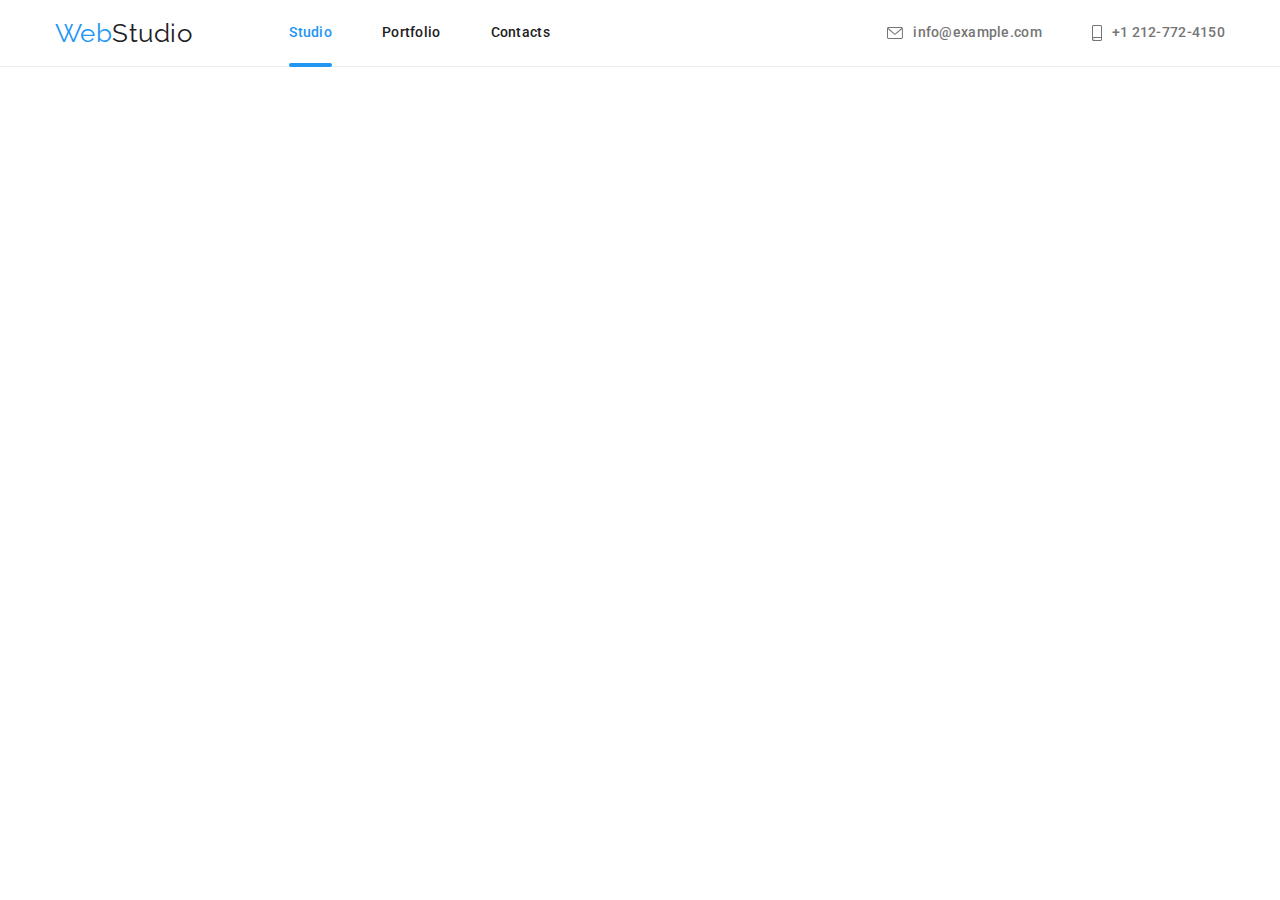
==== commit 8afa0901: "1" ====
--- a/index.html
+++ b/index.html
@@ -23,7 +23,7 @@
                 <li class="navigation-list__item"><a href="#" class="navigation-list__link navigation-list__link--сurrent-secondary">Contacts</a></li>
             </ul>
         </nav>
-        <button class="header-button" type="button" data-menu-open>
+        <button class="header-button js-open-menu" type="button">
             <svg class="header-button__icon" width="40" height="40">
                 <use href="./images/icons.svg#icon-burger"></use>
             </svg>
@@ -46,8 +46,8 @@
                 </a>
             </li>
         </ul>
-        <div class="mobile-menu" data-menu>
-            <div class="contanier mobile-menu__contanier">
+        <div class="mobile-menu js-menu-container is-open" >
+            <div class="mobile-menu__contanier">
                 <ul class="mobile-menu__list-pages">
                     <li class="mobile-menu__item"><a class="mobile-menu__page mobile-menu__page--сurrent-secondary" href="./index.html">Studio</a></li>
                     <li class="mobile-menu__item"><a class="mobile-menu__page mobile-menu__page--сurrent-secondary" href="./portfolio.html">Portfolio</a></li>
@@ -63,13 +63,13 @@
                         </li>
                     </ul>
                     <ul class="mobile-menu__main-links">
-                        <li class="mobile-menu__point"><a class="mobile-menu__link mobile-menu__link--after" href="#">Instagram</a></li>
-                        <li class="mobile-menu__point"><a class="mobile-menu__link mobile-menu__link--after" href="#">Twitter</a></li>
-                        <li class="mobile-menu__point"><a class="mobile-menu__link mobile-menu__link--after" href="#">Facebook</a></li>
+                        <li class="mobile-menu__point"><a class="mobile-menu__link" href="#">Instagram</a></li>
+                        <li class="mobile-menu__point"><a class="mobile-menu__link" href="#">Twitter</a></li>
+                        <li class="mobile-menu__point"><a class="mobile-menu__link" href="#">Facebook</a></li>
                         <li class="mobile-menu__point"><a class="mobile-menu__link" href="#">LinkedIn</a></li>
                     </ul>
                 </div>
-                <button class="mobile-button" type="button" data-menu-close>
+                <button class="mobile-button js-close-menu" type="button" >
                     <svg width="40" height="40">
                         <use href="./images/icons.svg#icon-close"></use>
                     </svg>
@@ -78,7 +78,7 @@
         </div>
     </div>
 </header>
-<main>
+<!-- <main>
     <section class="first-part">
         <div class="first-part__block contanier">
             <h1 class="first-part__title">Effective solutions for your business</h1>
@@ -194,8 +194,8 @@
                 </li>
             </ul>
         </div>
-    </section>
-    <section class="fourth-part section">
+    </section> -->
+    <!-- <section class="fourth-part section">
         <div class="employees contanier">
             <h2 class="employees__title title">Our team</h2>
             <ul class="wokers-list">
@@ -349,7 +349,7 @@
                 </li>
             </ul>
         </div>
-    </section>
+    </section> -->
     <!-- <section class="fifth-part section">
        <div class="customers contanier">
             <h2 class="customers__title title">Regular customers</h2>
@@ -399,7 +399,7 @@
             </ul>
         </div>
     </section> -->
-</main>
+<!-- </main> -->
 <!-- <footer>
     <div class="contanier footer-page">
         <div class="contact-info">
@@ -463,7 +463,7 @@
          </div>
     </div>
 </footer> -->
-<script src="./js/menu.js"></script>
+<script src="./js/mobile-menu.js"></script>
 <script src="./js/modal.js"></script>
 </body>
 </html>--- a/css/main.min.css
+++ b/css/main.min.css
@@ -1 +1 @@
-﻿:root{--main-text-color: #757575;--tittle-text-color: #212121;--accent-text-color: #2196F3;--secondary-text-color: #ffffff;--main-bg-color: #ffffff;--secondary-bg-color: #F5F4FA;--accent-bg-color: #2F303A;--accent-bg-blue-color: #2196F3;--border-color: #EEEEEE;--icon-color: #AFB1B8;--timing: cubic-bezier(0.4, 0, 0.2, 1)}.visually-hidden{position:absolute;white-space:nowrap;width:1px;height:1px;overflow:hidden;border:0;padding:0;clip:rect(0 0 0 0);clip-path:inset(50%);margin:-1px}body{color:var(--main-text-color);background-color:var(--main-bg-color);font-family:"Roboto",sans-serif;letter-spacing:.03em}h1,h2,h3,h4,h5,h6,p{margin-top:0;margin-bottom:0}ul{list-style:none;margin:0;padding-left:0}a{text-decoration:none}button{cursor:pointer}img{display:block;max-width:100%;height:auto}footer{padding-top:60px;padding-bottom:60px;background-color:var(--accent-bg-color)}.contanier{padding:0 15px}@media screen and (min-width: 480px){.contanier{margin-left:auto;margin-right:auto;width:480px}}@media screen and (min-width: 768px){.contanier{width:768px}}@media screen and (min-width: 1200px){.contanier{width:1200px}}.section{padding:94px 0}.title{margin-bottom:50px;color:var(--tittle-text-color);font-weight:700;font-size:36px;line-height:1.16;text-align:center}.button{min-width:200px;padding:10px 20px 10px 19px;color:inherit;font-weight:700;font-size:16px;line-height:1.85;letter-spacing:.06em;background-color:var(--accent-bg-blue-color);border:none;box-shadow:0px 4px 4px rgba(0,0,0,.15);border-radius:4px;transition:background-color 250ms var(--timing)}.button:hover,.button:focus{background-color:#188ce8}@media screen and (max-width: 767px){.mobile-menu{position:fixed;width:100%;top:0;left:0;visibility:hidden;opacity:0;pointer-events:none;font-weight:500;font-size:40px;line-height:1.17;letter-spacing:.02em;color:var(--tittle-text-color);background-color:var(--main-bg-color);transition:opacity 250ms var(--timing),visibility 250ms var(--timing)}.mobile-menu.is-open{opacity:1;visibility:visible;pointer-events:auto}.mobile-menu__contanier{position:relative;padding-left:25px;padding-top:48px;padding-bottom:48px;display:flex;flex-direction:column;height:100vh}.mobile-menu__item:not(:last-child){margin-bottom:32px}.mobile-menu__main-info{margin-top:auto}.mobile-menu__page{position:relative;color:var(--tittle-text-color);transition:color 250ms var(--timing)}.mobile-menu__page:hover,.mobile-menu__page:focus{color:var(--accent-text-color)}.mobile-menu__page--сurrent-secondary::after{position:absolute;content:"";bottom:0;right:0;width:100%;height:4px;background:var(--accent-text-color);border-radius:2px;transform:scale(0);transition:transform 250ms var(--timing)}.mobile-menu__page:hover::after,.mobile-menu__page:focus::after{transform:scale(1)}.mobile-menu__contacts{margin-bottom:64px}.mobile-menu__tel{display:block;font-size:34px;color:var(--main-text-color);transition:color 250ms var(--timing)}.mobile-menu__tel:hover,.mobile-menu__tel:focus{color:var(--accent-text-color)}.mobile-menu__mail{display:block;font-size:24px;line-height:1.16;color:var(--main-text-color);transition:color 250ms var(--timing)}.mobile-menu__mail:hover,.mobile-menu__mail:focus{color:var(--accent-text-color)}.mobile-menu__main-links{display:flex;justify-content:left;gap:20px}.mobile-menu__point{position:relative}.mobile-menu__link{display:block;font-size:18px;line-height:1.22;color:var(--accent-text-color);transition:color 250ms var(--timing)}.mobile-menu__link:hover,.mobile-menu__link:focus{color:#1067ae}.mobile-menu__link--after::after{content:"";position:absolute;top:50%;width:22px;height:1px;transform:rotate(90deg);background-color:rgba(33,33,33,.2)}.mobile-button{position:absolute;top:10px;right:15px;border:none;background-color:rgba(0,0,0,0);padding:0;line-height:0;transition:fill 250ms var(--timing)}.mobile-button:focus,.mobile-button:hover{fill:var(--accent-text-color)}}@media screen and (min-width: 768px){.mobile-menu{display:none}.mobile-button{display:none}}.backdrop{position:fixed;top:0;left:0;width:100%;height:100%;z-index:1;visibility:visible;background-color:rgba(0,0,0,.2);transform:scale(1) rotateY(360deg);transform-origin:top center;transition:opacity 250ms var(--timing),visibility 250ms var(--timing),transform 1000ms var(--timing),background-color 250ms var(--timing) 500ms}.backdrop.is-hidden{opacity:0;visibility:hidden;pointer-events:none;transform:scale(3) rotateY(0);background-color:rgba(0,0,0,0)}.modal{position:absolute;top:50%;left:50%;transform:translate(-50%, -50%);width:450px;min-height:609px;background-color:var(--main-bg-color);box-shadow:0px 1px 3px rgba(0,0,0,.12),0px 1px 1px rgba(0,0,0,.14),0px 2px 1px rgba(0,0,0,.2);border-radius:4px}@media screen and (min-width: 1200px){.modal{width:528px;min-height:581px}}.form-block{text-align:left;padding:40px;color:var(--tittle-text-color)}.form-block__text{margin-bottom:12px;font-weight:700;font-size:20px;line-height:1.15;letter-spacing:.03em;text-align:center}.form-point{display:block;position:relative;margin-bottom:10px}.form-point__name{display:block;margin-bottom:4px;color:var(--main-text-color);font-size:12px;line-height:1.16;letter-spacing:.01em}.form-point__field{width:100%;padding:12px 42px;border:1px solid rgba(33,33,33,.2);border-radius:4px;transition:border-color 250ms var(--timing)}.form-point__icon{position:absolute;top:0;left:0;transform:translate(75%, 175%);transition:fill 250ms var(--timing)}.form-point__field:focus+.form-point__icon{fill:var(--accent-text-color)}.form-point__field:focus{border-color:var(--accent-text-color);outline:none}.form-point__comments{padding:12px 16px;margin-bottom:20px;resize:none}.form-point__comments::placeholder{color:rgba(117,117,117,.5);font-size:14px;line-height:1.14;letter-spacing:.01em}.policy-agree{display:flex;justify-content:center;align-items:center;margin-bottom:30px;color:var(--main-text-color);font-size:11px;line-height:1.16;letter-spacing:.03em}.policy-agree__icon{fill:var(--main-bg-color);border:1px solid var(--tittle-text-color);border-radius:2px;cursor:pointer}.policy-agree__checkbox:checked+.policy-agree__icon{fill:var(--accent-text-color);border:none}.policy-agree__checkbox:focus+.policy-agree__icon{outline:2px solid var(--tittle-text-color)}.policy-agree__contract{position:relative;color:var(--accent-text-color)}.policy-agree__contract::after{position:absolute;content:"";bottom:0;right:0;width:100%;height:1px;background:var(--accent-text-color)}@media screen and (min-width: 1200px){.policy-agree{font-size:13px;line-height:1.71}}.main-form__button{display:block;height:50px;padding:0;margin-left:auto;margin-right:auto;color:var(--secondary-text-color)}.modal-buttom{position:absolute;top:8px;right:8px;display:flex;justify-content:center;align-items:center;height:30px;width:30px;background-color:var(--main-bg-color);border:1px solid rgba(0,0,0,.1);border-radius:50%;transition:fill 250ms var(--timing)}.modal-buttom:hover,.modal-buttom:focus{fill:var(--accent-text-color)}.page-header{border-bottom:1px solid #ececec}.main-content{display:flex;align-items:center;justify-content:space-between;padding-top:10px;padding-bottom:10px}.logo{color:var(--tittle-text-color);font-family:"Raleway",sans-serif;font-size:26px;line-height:1.19}.logo--blue{color:var(--accent-text-color)}@media screen and (max-width: 767px){.navigation-list{display:none}.header-contacts{display:none}.header-button{border:none;background-color:rgba(0,0,0,0);padding:0;line-height:0;transition:fill 250ms var(--timing)}.header-button:hover,.header-button:focus{fill:var(--accent-text-color)}}@media screen and (min-width: 768px){.header-button{display:none}.main-content{padding-top:0;padding-bottom:0}.navigation{display:flex;align-items:center}.navigation__logo{margin-right:88px}.navigation-list{display:flex}.navigation-list__item{position:relative}.navigation-list__item:not(:last-child){margin-right:50px}.navigation-list__link{display:block;padding-top:25px;padding-bottom:25px;color:var(--tittle-text-color);font-weight:500;font-size:14px;line-height:1.14;letter-spacing:.02em;transition:color 250ms var(--timing)}.navigation-list__link:focus,.navigation-list__link:hover{color:var(--accent-text-color)}.navigation-list__link--current{color:var(--accent-text-color)}.navigation-list__link--current::after{position:absolute;content:"";bottom:-1px;right:0;width:100%;height:4px;background:var(--accent-text-color);border-radius:2px}.navigation-list__link--сurrent-secondary::after{position:absolute;content:"";bottom:-1px;right:0;width:100%;height:4px;background:var(--accent-text-color);border-radius:2px;transform:scale(0);transition:transform 250ms var(--timing)}.navigation-list__link:hover::after,.navigation-list__link:focus::after{transform:scale(1)}.header-contacts{display:block}.mail{margin-bottom:10px}.contact{display:flex;align-items:center;color:inherit;font-weight:500;font-size:12px;line-height:1.16;letter-spacing:.02em;transition:color 250ms var(--timing)}.contact:hover,.contact:focus{color:var(--accent-text-color)}.contact__icon{margin-right:10px;fill:currentColor}}@media screen and (min-width: 1200px){.navigation__logo{margin-right:97px}.header-contacts{display:flex}.header-contacts__mail{margin-right:50px}.mail{margin-bottom:0}.contact{padding-top:25px;padding-bottom:25px;font-weight:500;font-size:14px;line-height:1.14}}.first-part{min-height:400px;padding-top:118px;padding-bottom:118px;color:var(--secondary-text-color);letter-spacing:.06em;text-align:center;background-color:#c4c4c4;background-image:linear-gradient(to right, rgba(47, 48, 58, 0.4), rgba(47, 48, 58, 0.4)),url(/images/header_mobile.jpg);background-repeat:no-repeat;background-position:50% 35%;background-size:cover}.first-part__title{width:360px;margin-right:auto;margin-left:auto;margin-bottom:30px;font-weight:900;font-size:26px;line-height:1.61;color:var(--secondary-text-color);text-transform:uppercase}@media screen and (min-device-pixel-ratio: 2)and (max-width: 767px),screen and (min-resolution: 192dpi)and (max-width: 767px),screen and (min-resolution: 2dppx)and (max-width: 767px){.first-part{background-image:linear-gradient(to right, rgba(47, 48, 58, 0.4), rgba(47, 48, 58, 0.4)),url(/images/header_mobile2x.jpg)}}@media screen and (min-width: 768px){.first-part{background-image:linear-gradient(to right, rgba(47, 48, 58, 0.4), rgba(47, 48, 58, 0.4)),url(/images/header_tablet.jpg)}}@media screen and (min-device-pixel-ratio: 2)and (min-width: 768px),screen and (min-resolution: 192dpi)and (min-width: 768px),screen and (min-resolution: 2dppx)and (min-width: 768px){.first-part{background-image:linear-gradient(to right, rgba(47, 48, 58, 0.4), rgba(47, 48, 58, 0.4)),url(/images/header_tablet2x.jpg)}}@media screen and (min-width: 1200px){.first-part{min-height:600px;padding-top:200px;padding-bottom:200px;background-image:linear-gradient(to right, rgba(47, 48, 58, 0.4), rgba(47, 48, 58, 0.4)),url(/images/bg.jpg)}.first-part__title{width:696px;font-weight:900;font-size:44px;line-height:1.36}}@media screen and (min-device-pixel-ratio: 2)and (min-width: 1200px),screen and (min-resolution: 192dpi)and (min-width: 1200px),screen and (min-resolution: 2dppx)and (min-width: 1200px){.first-part{background-image:linear-gradient(to right, rgba(47, 48, 58, 0.4), rgba(47, 48, 58, 0.4)),url(/images/header_desktop2x.jpg)}}.benefits{display:flex}.benefits__icon{display:flex;margin-bottom:30px;height:120px;justify-content:center;align-items:center;background-color:var(--secondary-bg-color);border-radius:4px}.benefits__subtitle{margin-bottom:9px;color:var(--tittle-text-color);font-weight:700;font-size:14px;line-height:1.14;text-transform:uppercase}.benefits__text{font-size:14px;line-height:1.71}@media screen and (max-width: 767px){.benefits{display:block}.benefits__item{width:100%}.benefits__item:not(:last-child){margin-bottom:30px}.benefits__subtitle{text-align:center}}@media screen and (min-width: 768px){.benefits{flex-wrap:wrap;gap:30px}.benefits__item{width:354px}}@media screen and (min-width: 1200px){.benefits{flex-wrap:none;gap:0}.benefits__item{width:270px}.benefits__item:not(:last-child){margin-right:30px}}.third-part{padding-top:0}.capabilities__list{display:flex}.capabilities__item{position:relative}.capabilities__item:not(:last-child){margin-right:30px}.capabilities__box{position:absolute;width:100%;height:70px;bottom:0;display:flex;justify-content:center;align-items:center;background:rgba(47,48,58,.8)}.capabilities__text{color:var(--secondary-text-color);font-weight:700;font-size:14px;line-height:1.14;text-transform:uppercase}@media screen and (max-width: 1199px){.third-part{display:none}}.fourth-part{background-color:var(--secondary-bg-color)}.employees__title{text-transform:capitalize}.wokers-list{display:flex}.wokers-list__item{width:270px;background-color:var(--main-bg-color);font-size:16px;line-height:1.18;text-align:center;box-shadow:0px 1px 3px rgba(0,0,0,.12),0px 1px 1px rgba(0,0,0,.14),0px 2px 1px rgba(0,0,0,.2);border-radius:0px 0px 4px 4px}.wokers-list__item:not(:last-child){margin-right:30px}.wokers-list__box{padding:30px 15px}.wokers-list__name{margin-bottom:10px;color:var(--tittle-text-color);font-weight:500}.wokers-list__job-title{margin-bottom:16px}.wokers-list__link-list{display:flex;justify-content:center;column-gap:10px}.wokers-list__link{display:flex;width:44px;height:44px;justify-content:center;align-items:center;row-gap:10px;fill:var(--icon-color);background-color:var(--main-bg-color);border-radius:50%;transition:background-color 250ms var(--timing),fill 250ms var(--timing)}.wokers-list__link:hover,.wokers-list__link:focus{background-color:var(--accent-bg-blue-color);fill:var(--secondary-text-color)}.customers__title{text-transform:capitalize}.customers-list{display:flex;column-gap:30px}.customers-list__link{display:flex;width:170px;height:92px;justify-content:center;align-items:center;border:1px solid var(--icon-color);border-radius:4px;fill:var(--icon-color);transition:fill 250ms var(--timing),border-color 250ms var(--timing)}.customers-list__link:hover,.customers-list__link:focus{fill:var(--accent-text-color);border-color:var(--accent-text-color)}.footer-page{display:flex;align-items:baseline}.contact-info{margin-right:70px}.contact-info__logo{display:inline-block;margin-bottom:20px;margin-right:0;color:var(--secondary-text-color)}.address{width:233px}.address__list{font-style:normal;font-size:14px;line-height:1.71}.address__item:not(:last-child){margin-bottom:9px}.address__text{display:inline-block;color:var(--secondary-text-color)}.address__contact{padding:0;color:rgba(255,255,255,.6)}.main-icons__text{margin-bottom:20px;color:var(--secondary-text-color);font-weight:700;font-size:14px;line-height:1.14;text-align:left;text-transform:uppercase}.main-icons__list{display:flex;column-gap:10px}.main-icons__link{display:flex;width:44px;height:44px;justify-content:center;align-items:center;fill:var(--secondary-text-color);background-color:rgba(255,255,255,.1);border-radius:50%;transition:background-color 250ms var(--timing)}.main-icons__link:hover,.main-icons__link:focus{background-color:var(--accent-bg-blue-color)}.footer-form{margin-left:auto}.footer-form__text{margin-bottom:20px;color:var(--secondary-text-color);font-weight:700;font-size:14px;line-height:1.14;text-align:left;text-transform:uppercase}.shape{display:flex;justify-content:center}.shape__point{margin-right:12px}.shape__email{padding:10px 16px;width:358px;height:50px;color:var(--secondary-text-color);background-color:var(--accent-bg-color);border:1px solid rgba(255,255,255,.3);filter:drop-shadow(0px 4px 4px rgba(0, 0, 0, 0.15));border-radius:4px}.shape__email::placeholder{color:rgba(255,255,255,.6);font-size:16px;line-height:1.25}.shape__button{display:flex;height:50px;justify-content:center;align-items:center;padding:0}.shape__button__text{margin-right:30px;color:var(--secondary-text-color)}.portfolio-buttons{margin-right:auto;margin-left:auto;margin-bottom:50px;display:flex;justify-content:center}.portfolio-buttons__item:not(:last-child){margin-right:8px}.portfolio-buttons__button{padding:6px 26px;color:var(--tittle-text-color);background-color:var(--secondary-bg-color);font-weight:500;font-size:16px;line-height:1.62;border:none;border-radius:4px;transition:color 250ms var(--timing),background-color 250ms var(--timing),box-shadow 250ms var(--timing)}.portfolio-buttons__button:hover,.portfolio-buttons__button:focus{color:var(--secondary-text-color);background-color:var(--accent-bg-blue-color);box-shadow:0px 3px 1px rgba(0,0,0,.1),0px 1px 2px rgba(0,0,0,.08),0px 2px 2px rgba(0,0,0,.12)}.portfolio-list{display:flex;flex-wrap:wrap;gap:30px}.portfolio-link{display:inline-block;transition:box-shadow 250ms cubic-bezier(0.4, 0, 0.2, 1)}.portfolio-link:hover,.portfolio-link:focus{box-shadow:0px 1px 1px rgba(0,0,0,.12),0px 4px 4px rgba(0,0,0,.06),1px 4px 6px rgba(0,0,0,.16)}.portfolio-link__box{position:relative;overflow:hidden}.overlay{position:absolute;top:0;width:100%;height:100%;display:flex;justify-content:center;align-items:center;background-color:rgba(33,150,243,.9);transform:translateY(101%) scaleX(0);transition:transform 250ms var(--timing)}.overlay__text{width:322px;font-size:18px;line-height:1.55;color:var(--secondary-text-color)}.portfolio-link:hover .overlay,.portfolio-link:focus .overlay{transform:translateY(0) scaleX(100%)}.portfolio-link__border{border-bottom:1px solid var(--border-color);border-right:1px solid var(--border-color);border-left:1px solid var(--border-color);padding:20px 24px}.portfolio-link__title{margin-bottom:4px;color:var(--tittle-text-color);font-weight:700;font-size:18px;line-height:2;letter-spacing:.06em;text-align:left}.portfolio-link__text{color:var(--main-text-color);font-size:16px;line-height:1.87}/*# sourceMappingURL=main.min.css.map */+﻿:root{--main-text-color: #757575;--tittle-text-color: #212121;--accent-text-color: #2196F3;--secondary-text-color: #ffffff;--main-bg-color: #ffffff;--secondary-bg-color: #F5F4FA;--accent-bg-color: #2F303A;--accent-bg-blue-color: #2196F3;--border-color: #EEEEEE;--icon-color: #AFB1B8;--timing: cubic-bezier(0.4, 0, 0.2, 1)}.visually-hidden{position:absolute;white-space:nowrap;width:1px;height:1px;overflow:hidden;border:0;padding:0;clip:rect(0 0 0 0);clip-path:inset(50%);margin:-1px}body{color:var(--main-text-color);background-color:var(--main-bg-color);font-family:"Roboto",sans-serif;letter-spacing:.03em}h1,h2,h3,h4,h5,h6,p{margin-top:0;margin-bottom:0}ul{list-style:none;margin:0;padding-left:0}a{text-decoration:none}button{cursor:pointer}img{display:block;max-width:100%;height:auto}footer{padding-top:60px;padding-bottom:60px;background-color:var(--accent-bg-color)}.contanier{padding:0 15px;margin-left:auto;margin-right:auto}@media screen and (min-width: 480px){.contanier{width:480px}}@media screen and (min-width: 768px){.contanier{width:768px}}@media screen and (min-width: 1200px){.contanier{width:1200px}}.section{padding:94px 0}.title{margin-bottom:50px;color:var(--tittle-text-color);font-weight:700;font-size:36px;line-height:1.16;text-align:center}.button{min-width:200px;padding:10px 20px 10px 19px;color:inherit;font-weight:700;font-size:16px;line-height:1.85;letter-spacing:.06em;background-color:var(--accent-bg-blue-color);border:none;box-shadow:0px 4px 4px rgba(0,0,0,.15);border-radius:4px;transition:background-color 250ms var(--timing)}.button:hover,.button:focus{background-color:#188ce8}.mobile-menu{position:fixed;width:100%;top:0;left:0;padding-top:48px;padding-bottom:48px;padding-left:40px;padding-right:10px;overflow:scroll;font-weight:500;font-size:8.3vw;line-height:1.17;letter-spacing:.02em;color:var(--tittle-text-color);background-color:var(--main-bg-color);visibility:hidden;opacity:0;transition:opacity 250ms var(--timing),visibility 250ms var(--timing)}.mobile-menu.is-open{opacity:1;visibility:visible;pointer-events:auto;z-index:999}.mobile-menu__contanier{display:flex;flex-direction:column;height:100vh}.mobile-menu__item:not(:last-child){margin-bottom:32px}.mobile-menu__main-info{margin-top:auto}.mobile-menu__page{position:relative;color:var(--tittle-text-color);transition:color 250ms var(--timing)}.mobile-menu__page:hover,.mobile-menu__page:focus{color:var(--accent-text-color)}.mobile-menu__page--сurrent-secondary::after{position:absolute;content:"";bottom:0;right:0;width:100%;height:4px;background:var(--accent-text-color);border-radius:2px;transform:scale(0);transition:transform 250ms var(--timing)}.mobile-menu__page:hover::after,.mobile-menu__page:focus::after{transform:scale(1)}.mobile-menu__contacts{margin-bottom:64px}.mobile-menu__tel{display:block;font-size:7.08vw;color:var(--main-text-color);transition:color 250ms var(--timing)}.mobile-menu__tel:hover,.mobile-menu__tel:focus{color:var(--accent-text-color)}.mobile-menu__mail{display:block;font-size:5vw;line-height:1.16;color:var(--main-text-color);transition:color 250ms var(--timing)}.mobile-menu__mail:hover,.mobile-menu__mail:focus{color:var(--accent-text-color)}.mobile-menu__main-links{display:flex;justify-content:left;gap:20px}.mobile-menu__point{position:relative}.mobile-menu__point:not(:first-child)::before{content:"";position:absolute;top:50%;right:100%;width:4.58vw;height:1px;transform:rotate(90deg);background-color:rgba(33,33,33,.2)}.mobile-menu__link{display:block;font-size:3.75vw;line-height:1.22;color:var(--accent-text-color);transition:color 250ms var(--timing)}.mobile-menu__link:hover,.mobile-menu__link:focus{color:#1067ae}.mobile-button{position:absolute;top:10px;right:15px;border:none;background-color:rgba(0,0,0,0);padding:0;line-height:0;transition:fill 250ms var(--timing)}.mobile-button:focus,.mobile-button:hover{fill:var(--accent-text-color)}@media screen and (min-width: 480px){.mobile-menu{font-weight:500;font-size:40px;line-height:1.17}.mobile-menu__contanier{width:480px;margin-top:auto;margin-right:auto}.mobile-menu__tel{font-size:34px}.mobile-menu__mail{font-size:24px}.mobile-menu__point:not(:last-child)::after{width:22px}.mobile-menu__link{font-size:18px}}@media screen and (min-width: 768px){.mobile-menu{display:none}.mobile-button{display:none}}.backdrop{position:fixed;top:0;left:0;width:100%;height:100%;z-index:1;visibility:visible;background-color:rgba(0,0,0,.2);transform:scale(1) rotateY(360deg);transform-origin:top center;transition:opacity 250ms var(--timing),visibility 250ms var(--timing),transform 1000ms var(--timing),background-color 250ms var(--timing) 500ms}.backdrop.is-hidden{opacity:0;visibility:hidden;pointer-events:none;transform:scale(3) rotateY(0);background-color:rgba(0,0,0,0)}.modal{position:absolute;top:50%;left:50%;transform:translate(-50%, -50%);width:450px;min-height:609px;background-color:var(--main-bg-color);box-shadow:0px 1px 3px rgba(0,0,0,.12),0px 1px 1px rgba(0,0,0,.14),0px 2px 1px rgba(0,0,0,.2);border-radius:4px}@media screen and (min-width: 1200px){.modal{width:528px;min-height:581px}}.form-block{text-align:left;padding:40px;color:var(--tittle-text-color)}.form-block__text{margin-bottom:12px;font-weight:700;font-size:20px;line-height:1.15;letter-spacing:.03em;text-align:center}.form-point{display:block;position:relative;margin-bottom:10px}.form-point__name{display:block;margin-bottom:4px;color:var(--main-text-color);font-size:12px;line-height:1.16;letter-spacing:.01em}.form-point__field{width:100%;padding:12px 42px;border:1px solid rgba(33,33,33,.2);border-radius:4px;transition:border-color 250ms var(--timing)}.form-point__icon{position:absolute;top:0;left:0;transform:translate(75%, 175%);transition:fill 250ms var(--timing)}.form-point__field:focus+.form-point__icon{fill:var(--accent-text-color)}.form-point__field:focus{border-color:var(--accent-text-color);outline:none}.form-point__comments{padding:12px 16px;margin-bottom:20px;resize:none}.form-point__comments::placeholder{color:rgba(117,117,117,.5);font-size:14px;line-height:1.14;letter-spacing:.01em}.policy-agree{display:flex;justify-content:center;align-items:center;margin-bottom:30px;color:var(--main-text-color);font-size:11px;line-height:1.16;letter-spacing:.03em}.policy-agree__icon{fill:var(--main-bg-color);border:1px solid var(--tittle-text-color);border-radius:2px;cursor:pointer}.policy-agree__checkbox:checked+.policy-agree__icon{fill:var(--accent-text-color);border:none}.policy-agree__checkbox:focus+.policy-agree__icon{outline:2px solid var(--tittle-text-color)}.policy-agree__contract{position:relative;color:var(--accent-text-color)}.policy-agree__contract::after{position:absolute;content:"";bottom:0;right:0;width:100%;height:1px;background:var(--accent-text-color)}@media screen and (min-width: 1200px){.policy-agree{font-size:13px;line-height:1.71}}.main-form__button{display:block;height:50px;padding:0;margin-left:auto;margin-right:auto;color:var(--secondary-text-color)}.modal-buttom{position:absolute;top:8px;right:8px;display:flex;justify-content:center;align-items:center;height:30px;width:30px;background-color:var(--main-bg-color);border:1px solid rgba(0,0,0,.1);border-radius:50%;transition:fill 250ms var(--timing)}.modal-buttom:hover,.modal-buttom:focus{fill:var(--accent-text-color)}.page-header{border-bottom:1px solid #ececec}.main-content{display:flex;align-items:center;justify-content:space-between;padding-top:10px;padding-bottom:10px}.logo{color:var(--tittle-text-color);font-family:"Raleway",sans-serif;font-size:26px;line-height:1.19}.logo--blue{color:var(--accent-text-color)}@media screen and (max-width: 767px){.navigation-list{display:none}.header-contacts{display:none}.header-button{border:none;background-color:rgba(0,0,0,0);padding:0;line-height:0;transition:fill 250ms var(--timing)}.header-button:hover,.header-button:focus{fill:var(--accent-text-color)}}@media screen and (min-width: 768px){.header-button{display:none}.main-content{padding-top:0;padding-bottom:0}.navigation{display:flex;align-items:center}.navigation__logo{margin-right:88px}.navigation-list{display:flex}.navigation-list__item{position:relative}.navigation-list__item:not(:last-child){margin-right:50px}.navigation-list__link{display:block;padding-top:25px;padding-bottom:25px;color:var(--tittle-text-color);font-weight:500;font-size:14px;line-height:1.14;letter-spacing:.02em;transition:color 250ms var(--timing)}.navigation-list__link:focus,.navigation-list__link:hover{color:var(--accent-text-color)}.navigation-list__link--current{color:var(--accent-text-color)}.navigation-list__link--current::after{position:absolute;content:"";bottom:-1px;right:0;width:100%;height:4px;background:var(--accent-text-color);border-radius:2px}.navigation-list__link--сurrent-secondary::after{position:absolute;content:"";bottom:-1px;right:0;width:100%;height:4px;background:var(--accent-text-color);border-radius:2px;transform:scale(0);transition:transform 250ms var(--timing)}.navigation-list__link:hover::after,.navigation-list__link:focus::after{transform:scale(1)}.header-contacts{display:block}.mail{margin-bottom:10px}.contact{display:flex;align-items:center;color:inherit;font-weight:500;font-size:12px;line-height:1.16;letter-spacing:.02em;transition:color 250ms var(--timing)}.contact:hover,.contact:focus{color:var(--accent-text-color)}.contact__icon{margin-right:10px;fill:currentColor}}@media screen and (min-width: 1200px){.navigation__logo{margin-right:97px}.header-contacts{display:flex}.header-contacts__mail{margin-right:50px}.mail{margin-bottom:0}.contact{padding-top:25px;padding-bottom:25px;font-weight:500;font-size:14px;line-height:1.14}}.first-part{min-height:400px;padding-top:118px;padding-bottom:118px;color:var(--secondary-text-color);letter-spacing:.06em;text-align:center;background-color:#c4c4c4;background-image:linear-gradient(to right, rgba(47, 48, 58, 0.4), rgba(47, 48, 58, 0.4)),url(/images/header_mobile.jpg);background-repeat:no-repeat;background-position:50% 35%;background-size:cover}.first-part__title{width:360px;margin-right:auto;margin-left:auto;margin-bottom:30px;font-weight:900;font-size:26px;line-height:1.61;color:var(--secondary-text-color);text-transform:uppercase}@media screen and (min-device-pixel-ratio: 2)and (max-width: 767px),screen and (min-resolution: 192dpi)and (max-width: 767px),screen and (min-resolution: 2dppx)and (max-width: 767px){.first-part{background-image:linear-gradient(to right, rgba(47, 48, 58, 0.4), rgba(47, 48, 58, 0.4)),url(/images/header_mobile2x.jpg)}}@media screen and (min-width: 768px){.first-part{background-image:linear-gradient(to right, rgba(47, 48, 58, 0.4), rgba(47, 48, 58, 0.4)),url(/images/header_tablet.jpg)}}@media screen and (min-device-pixel-ratio: 2)and (min-width: 768px),screen and (min-resolution: 192dpi)and (min-width: 768px),screen and (min-resolution: 2dppx)and (min-width: 768px){.first-part{background-image:linear-gradient(to right, rgba(47, 48, 58, 0.4), rgba(47, 48, 58, 0.4)),url(/images/header_tablet2x.jpg)}}@media screen and (min-width: 1200px){.first-part{min-height:600px;padding-top:200px;padding-bottom:200px;background-image:linear-gradient(to right, rgba(47, 48, 58, 0.4), rgba(47, 48, 58, 0.4)),url(/images/bg.jpg)}.first-part__title{width:696px;font-weight:900;font-size:44px;line-height:1.36}}@media screen and (min-device-pixel-ratio: 2)and (min-width: 1200px),screen and (min-resolution: 192dpi)and (min-width: 1200px),screen and (min-resolution: 2dppx)and (min-width: 1200px){.first-part{background-image:linear-gradient(to right, rgba(47, 48, 58, 0.4), rgba(47, 48, 58, 0.4)),url(/images/header_desktop2x.jpg)}}.benefits{display:flex}.benefits__icon{display:flex;margin-bottom:30px;height:120px;justify-content:center;align-items:center;background-color:var(--secondary-bg-color);border-radius:4px}.benefits__subtitle{margin-bottom:9px;color:var(--tittle-text-color);font-weight:700;font-size:14px;line-height:1.14;text-transform:uppercase}.benefits__text{font-size:14px;line-height:1.71}@media screen and (max-width: 767px){.benefits{display:block}.benefits__item{width:100%}.benefits__item:not(:last-child){margin-bottom:30px}.benefits__subtitle{text-align:center}}@media screen and (min-width: 768px){.benefits{flex-wrap:wrap;gap:30px}.benefits__item{width:354px}}@media screen and (min-width: 1200px){.benefits{flex-wrap:none;gap:0}.benefits__item{width:270px}.benefits__item:not(:last-child){margin-right:30px}}.third-part{padding-top:0}.capabilities__list{display:flex}.capabilities__item{position:relative}.capabilities__item:not(:last-child){margin-right:30px}.capabilities__box{position:absolute;width:100%;height:70px;bottom:0;display:flex;justify-content:center;align-items:center;background:rgba(47,48,58,.8)}.capabilities__text{color:var(--secondary-text-color);font-weight:700;font-size:14px;line-height:1.14;text-transform:uppercase}@media screen and (max-width: 1199px){.third-part{display:none}}.fourth-part{background-color:var(--secondary-bg-color)}.employees__title{text-transform:capitalize}.wokers-list{display:flex}.wokers-list__item{width:270px;background-color:var(--main-bg-color);font-size:16px;line-height:1.18;text-align:center;box-shadow:0px 1px 3px rgba(0,0,0,.12),0px 1px 1px rgba(0,0,0,.14),0px 2px 1px rgba(0,0,0,.2);border-radius:0px 0px 4px 4px}.wokers-list__item:not(:last-child){margin-right:30px}.wokers-list__box{padding:30px 15px}.wokers-list__name{margin-bottom:10px;color:var(--tittle-text-color);font-weight:500}.wokers-list__job-title{margin-bottom:16px}.wokers-list__link-list{display:flex;justify-content:center;column-gap:10px}.wokers-list__link{display:flex;width:44px;height:44px;justify-content:center;align-items:center;row-gap:10px;fill:var(--icon-color);background-color:var(--main-bg-color);border-radius:50%;transition:background-color 250ms var(--timing),fill 250ms var(--timing)}.wokers-list__link:hover,.wokers-list__link:focus{background-color:var(--accent-bg-blue-color);fill:var(--secondary-text-color)}.customers__title{text-transform:capitalize}.customers-list{display:flex;column-gap:30px}.customers-list__link{display:flex;width:170px;height:92px;justify-content:center;align-items:center;border:1px solid var(--icon-color);border-radius:4px;fill:var(--icon-color);transition:fill 250ms var(--timing),border-color 250ms var(--timing)}.customers-list__link:hover,.customers-list__link:focus{fill:var(--accent-text-color);border-color:var(--accent-text-color)}.footer-page{display:flex;align-items:baseline}.contact-info{margin-right:70px}.contact-info__logo{display:inline-block;margin-bottom:20px;margin-right:0;color:var(--secondary-text-color)}.address{width:233px}.address__list{font-style:normal;font-size:14px;line-height:1.71}.address__item:not(:last-child){margin-bottom:9px}.address__text{display:inline-block;color:var(--secondary-text-color)}.address__contact{padding:0;color:rgba(255,255,255,.6)}.main-icons__text{margin-bottom:20px;color:var(--secondary-text-color);font-weight:700;font-size:14px;line-height:1.14;text-align:left;text-transform:uppercase}.main-icons__list{display:flex;column-gap:10px}.main-icons__link{display:flex;width:44px;height:44px;justify-content:center;align-items:center;fill:var(--secondary-text-color);background-color:rgba(255,255,255,.1);border-radius:50%;transition:background-color 250ms var(--timing)}.main-icons__link:hover,.main-icons__link:focus{background-color:var(--accent-bg-blue-color)}.footer-form{margin-left:auto}.footer-form__text{margin-bottom:20px;color:var(--secondary-text-color);font-weight:700;font-size:14px;line-height:1.14;text-align:left;text-transform:uppercase}.shape{display:flex;justify-content:center}.shape__point{margin-right:12px}.shape__email{padding:10px 16px;width:358px;height:50px;color:var(--secondary-text-color);background-color:var(--accent-bg-color);border:1px solid rgba(255,255,255,.3);filter:drop-shadow(0px 4px 4px rgba(0, 0, 0, 0.15));border-radius:4px}.shape__email::placeholder{color:rgba(255,255,255,.6);font-size:16px;line-height:1.25}.shape__button{display:flex;height:50px;justify-content:center;align-items:center;padding:0}.shape__button__text{margin-right:30px;color:var(--secondary-text-color)}.portfolio-buttons{margin-right:auto;margin-left:auto;margin-bottom:50px;display:flex;justify-content:center}.portfolio-buttons__item:not(:last-child){margin-right:8px}.portfolio-buttons__button{padding:6px 26px;color:var(--tittle-text-color);background-color:var(--secondary-bg-color);font-weight:500;font-size:16px;line-height:1.62;border:none;border-radius:4px;transition:color 250ms var(--timing),background-color 250ms var(--timing),box-shadow 250ms var(--timing)}.portfolio-buttons__button:hover,.portfolio-buttons__button:focus{color:var(--secondary-text-color);background-color:var(--accent-bg-blue-color);box-shadow:0px 3px 1px rgba(0,0,0,.1),0px 1px 2px rgba(0,0,0,.08),0px 2px 2px rgba(0,0,0,.12)}.portfolio-list{display:flex;flex-wrap:wrap;gap:30px}.portfolio-link{display:inline-block;transition:box-shadow 250ms cubic-bezier(0.4, 0, 0.2, 1)}.portfolio-link:hover,.portfolio-link:focus{box-shadow:0px 1px 1px rgba(0,0,0,.12),0px 4px 4px rgba(0,0,0,.06),1px 4px 6px rgba(0,0,0,.16)}.portfolio-link__box{position:relative;overflow:hidden}.overlay{position:absolute;top:0;width:100%;height:100%;display:flex;justify-content:center;align-items:center;background-color:rgba(33,150,243,.9);transform:translateY(101%) scaleX(0);transition:transform 250ms var(--timing)}.overlay__text{width:322px;font-size:18px;line-height:1.55;color:var(--secondary-text-color)}.portfolio-link:hover .overlay,.portfolio-link:focus .overlay{transform:translateY(0) scaleX(100%)}.portfolio-link__border{border-bottom:1px solid var(--border-color);border-right:1px solid var(--border-color);border-left:1px solid var(--border-color);padding:20px 24px}.portfolio-link__title{margin-bottom:4px;color:var(--tittle-text-color);font-weight:700;font-size:18px;line-height:2;letter-spacing:.06em;text-align:left}.portfolio-link__text{color:var(--main-text-color);font-size:16px;line-height:1.87}/*# sourceMappingURL=main.min.css.map */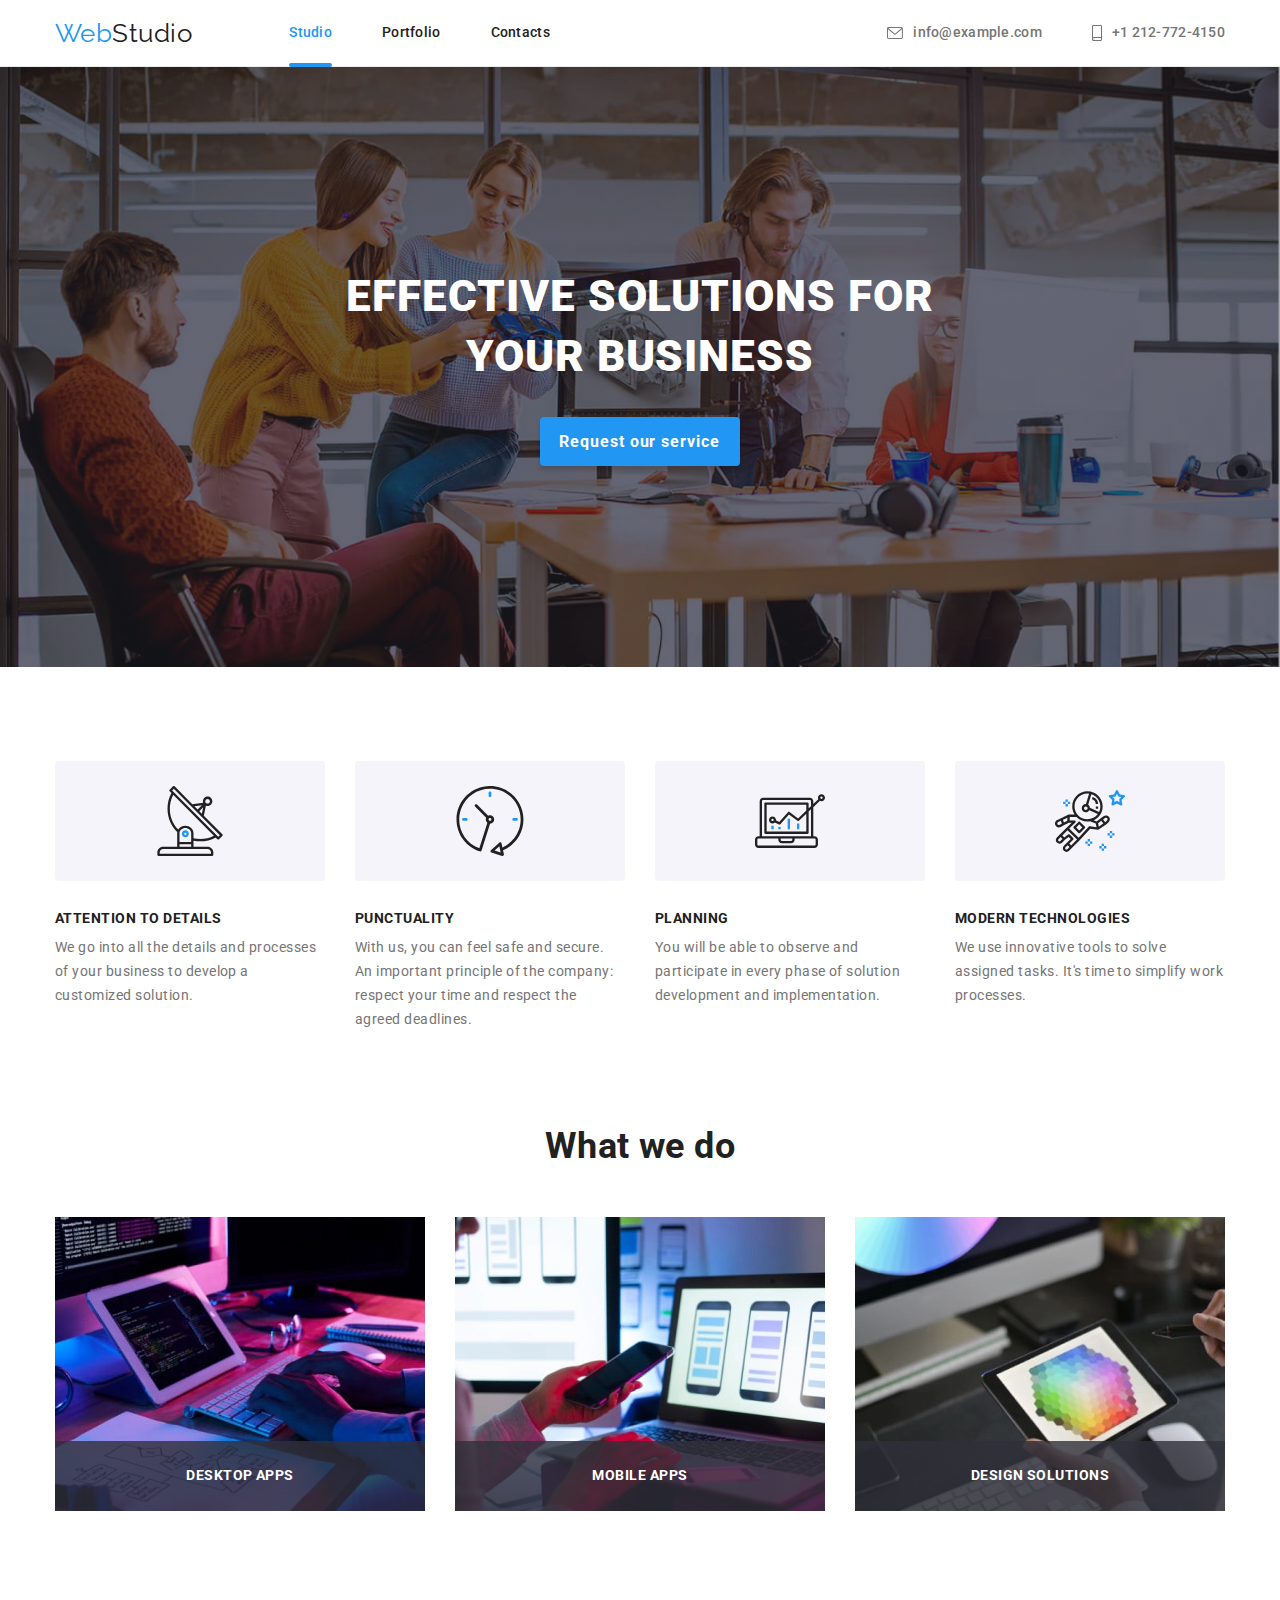
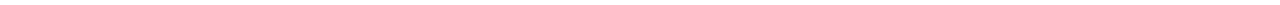
==== commit 07aaa638: "3" ====
--- a/index.html
+++ b/index.html
@@ -78,7 +78,7 @@
         </div>
     </div>
 </header>
-<!-- <main>
+<main>
     <section class="first-part">
         <div class="first-part__block contanier">
             <h1 class="first-part__title">Effective solutions for your business</h1>
@@ -181,20 +181,53 @@
             <h2 class="capabilities__title title">What we do</h2>
             <ul class="capabilities__list">
                 <li class="capabilities__item">
-                    <img src="./images/image1.jpg" alt="Coding on a tablet" width="370">
+                    <picture>
+                        <source
+                        srcset="./images/benefits/benefit1.webp 1x, ./images/benefits/benefit1x2.webp 2x"
+                        media="(min-width: 1200px)"
+                        type="image/webp"
+                        />
+                        <source 
+                        srcset="./images/benefits/benefit1.jpg 1x, ./images/benefits/benefit1x2.jpg 2x" 
+                        media="(min-width: 1200px)"
+                        />
+                        <img src="./images/benefits/benefit1.jpg" alt="Coding on a tablet" width="370">
+                    </picture>
                     <div class="capabilities__box"><p class="capabilities__text">Desktop apps</p></div>
                 </li>
                 <li class="capabilities__item">
-                    <img src="./images/image2.jpg" alt="Development of an interface for a phone on a laptop" width="370">
+                    <picture>
+                        <source 
+                            srcset="./images/benefits/benefit2.webp 1x, ./images/benefits/benefit2x2.webp 2x" 
+                            media="(min-width: 1200px)"
+                            type="image/webp" 
+                        />
+                        <source 
+                            srcset="./images/benefits/benefit2.jpg 1x, ./images/benefits/benefit2x2.jpg 2x"
+                            media="(min-width: 1200px)" 
+                        />
+                        <img src="./images/benefits/benefit2.jpg" alt="Development of an interface for a phone on a laptop" width="370">
+                    </picture>
                     <div class="capabilities__box"><p class="capabilities__text">Mobile apps</p></div>
                 </li>
                 <li class="capabilities__item">
-                    <img src="./images/image3.jpg" alt="The choice of color is not a tablet" width="370">
+                    <picture>
+                        <source 
+                            srcset="./images/benefits/benefit3.webp 1x, ./images/benefits/benefit3x2.webp 2x" 
+                            media="(min-width: 1200px)"
+                            type="image/webp" 
+                            />
+                        <source 
+                            srcset="./images/benefits/benefit3.jpg 1x, ./images/benefits/benefit3x2.jpg 2x" 
+                            media="(min-width: 1200px)" 
+                            />
+                        <img src="./images/benefits/benefit3.jpg" alt="The choice of color is not a tablet" width="370">
+                    </picture>
                     <div class="capabilities__box"><p class="capabilities__text">Design solutions</p></div>
                 </li>
             </ul>
         </div>
-    </section> -->
+    </section>
     <!-- <section class="fourth-part section">
         <div class="employees contanier">
             <h2 class="employees__title title">Our team</h2>
@@ -399,7 +432,7 @@
             </ul>
         </div>
     </section> -->
-<!-- </main> -->
+</main>
 <!-- <footer>
     <div class="contanier footer-page">
         <div class="contact-info">
--- a/css/main.min.css
+++ b/css/main.min.css
@@ -1 +1 @@
-﻿:root{--main-text-color: #757575;--tittle-text-color: #212121;--accent-text-color: #2196F3;--secondary-text-color: #ffffff;--main-bg-color: #ffffff;--secondary-bg-color: #F5F4FA;--accent-bg-color: #2F303A;--accent-bg-blue-color: #2196F3;--border-color: #EEEEEE;--icon-color: #AFB1B8;--timing: cubic-bezier(0.4, 0, 0.2, 1)}.visually-hidden{position:absolute;white-space:nowrap;width:1px;height:1px;overflow:hidden;border:0;padding:0;clip:rect(0 0 0 0);clip-path:inset(50%);margin:-1px}body{color:var(--main-text-color);background-color:var(--main-bg-color);font-family:"Roboto",sans-serif;letter-spacing:.03em}h1,h2,h3,h4,h5,h6,p{margin-top:0;margin-bottom:0}ul{list-style:none;margin:0;padding-left:0}a{text-decoration:none}button{cursor:pointer}img{display:block;max-width:100%;height:auto}footer{padding-top:60px;padding-bottom:60px;background-color:var(--accent-bg-color)}.contanier{padding:0 15px;margin-left:auto;margin-right:auto}@media screen and (min-width: 480px){.contanier{width:480px}}@media screen and (min-width: 768px){.contanier{width:768px}}@media screen and (min-width: 1200px){.contanier{width:1200px}}.section{padding:94px 0}.title{margin-bottom:50px;color:var(--tittle-text-color);font-weight:700;font-size:36px;line-height:1.16;text-align:center}.button{min-width:200px;padding:10px 20px 10px 19px;color:inherit;font-weight:700;font-size:16px;line-height:1.85;letter-spacing:.06em;background-color:var(--accent-bg-blue-color);border:none;box-shadow:0px 4px 4px rgba(0,0,0,.15);border-radius:4px;transition:background-color 250ms var(--timing)}.button:hover,.button:focus{background-color:#188ce8}.mobile-menu{position:fixed;width:100%;top:0;left:0;padding-top:48px;padding-bottom:48px;padding-left:40px;padding-right:10px;overflow:scroll;font-weight:500;font-size:8.3vw;line-height:1.17;letter-spacing:.02em;color:var(--tittle-text-color);background-color:var(--main-bg-color);visibility:hidden;opacity:0;transition:opacity 250ms var(--timing),visibility 250ms var(--timing)}.mobile-menu.is-open{opacity:1;visibility:visible;pointer-events:auto;z-index:999}.mobile-menu__contanier{display:flex;flex-direction:column;height:100vh}.mobile-menu__item:not(:last-child){margin-bottom:32px}.mobile-menu__main-info{margin-top:auto}.mobile-menu__page{position:relative;color:var(--tittle-text-color);transition:color 250ms var(--timing)}.mobile-menu__page:hover,.mobile-menu__page:focus{color:var(--accent-text-color)}.mobile-menu__page--сurrent-secondary::after{position:absolute;content:"";bottom:0;right:0;width:100%;height:4px;background:var(--accent-text-color);border-radius:2px;transform:scale(0);transition:transform 250ms var(--timing)}.mobile-menu__page:hover::after,.mobile-menu__page:focus::after{transform:scale(1)}.mobile-menu__contacts{margin-bottom:64px}.mobile-menu__tel{display:block;font-size:7.08vw;color:var(--main-text-color);transition:color 250ms var(--timing)}.mobile-menu__tel:hover,.mobile-menu__tel:focus{color:var(--accent-text-color)}.mobile-menu__mail{display:block;font-size:5vw;line-height:1.16;color:var(--main-text-color);transition:color 250ms var(--timing)}.mobile-menu__mail:hover,.mobile-menu__mail:focus{color:var(--accent-text-color)}.mobile-menu__main-links{display:flex;justify-content:left;gap:20px}.mobile-menu__point{position:relative}.mobile-menu__point:not(:first-child)::before{content:"";position:absolute;top:50%;right:100%;width:4.58vw;height:1px;transform:rotate(90deg);background-color:rgba(33,33,33,.2)}.mobile-menu__link{display:block;font-size:3.75vw;line-height:1.22;color:var(--accent-text-color);transition:color 250ms var(--timing)}.mobile-menu__link:hover,.mobile-menu__link:focus{color:#1067ae}.mobile-button{position:absolute;top:10px;right:15px;border:none;background-color:rgba(0,0,0,0);padding:0;line-height:0;transition:fill 250ms var(--timing)}.mobile-button:focus,.mobile-button:hover{fill:var(--accent-text-color)}@media screen and (min-width: 480px){.mobile-menu{font-weight:500;font-size:40px;line-height:1.17}.mobile-menu__contanier{width:480px;margin-top:auto;margin-right:auto}.mobile-menu__tel{font-size:34px}.mobile-menu__mail{font-size:24px}.mobile-menu__point:not(:last-child)::after{width:22px}.mobile-menu__link{font-size:18px}}@media screen and (min-width: 768px){.mobile-menu{display:none}.mobile-button{display:none}}.backdrop{position:fixed;top:0;left:0;width:100%;height:100%;z-index:1;visibility:visible;background-color:rgba(0,0,0,.2);transform:scale(1) rotateY(360deg);transform-origin:top center;transition:opacity 250ms var(--timing),visibility 250ms var(--timing),transform 1000ms var(--timing),background-color 250ms var(--timing) 500ms}.backdrop.is-hidden{opacity:0;visibility:hidden;pointer-events:none;transform:scale(3) rotateY(0);background-color:rgba(0,0,0,0)}.modal{position:absolute;top:50%;left:50%;transform:translate(-50%, -50%);width:450px;min-height:609px;background-color:var(--main-bg-color);box-shadow:0px 1px 3px rgba(0,0,0,.12),0px 1px 1px rgba(0,0,0,.14),0px 2px 1px rgba(0,0,0,.2);border-radius:4px}@media screen and (min-width: 1200px){.modal{width:528px;min-height:581px}}.form-block{text-align:left;padding:40px;color:var(--tittle-text-color)}.form-block__text{margin-bottom:12px;font-weight:700;font-size:20px;line-height:1.15;letter-spacing:.03em;text-align:center}.form-point{display:block;position:relative;margin-bottom:10px}.form-point__name{display:block;margin-bottom:4px;color:var(--main-text-color);font-size:12px;line-height:1.16;letter-spacing:.01em}.form-point__field{width:100%;padding:12px 42px;border:1px solid rgba(33,33,33,.2);border-radius:4px;transition:border-color 250ms var(--timing)}.form-point__icon{position:absolute;top:0;left:0;transform:translate(75%, 175%);transition:fill 250ms var(--timing)}.form-point__field:focus+.form-point__icon{fill:var(--accent-text-color)}.form-point__field:focus{border-color:var(--accent-text-color);outline:none}.form-point__comments{padding:12px 16px;margin-bottom:20px;resize:none}.form-point__comments::placeholder{color:rgba(117,117,117,.5);font-size:14px;line-height:1.14;letter-spacing:.01em}.policy-agree{display:flex;justify-content:center;align-items:center;margin-bottom:30px;color:var(--main-text-color);font-size:11px;line-height:1.16;letter-spacing:.03em}.policy-agree__icon{fill:var(--main-bg-color);border:1px solid var(--tittle-text-color);border-radius:2px;cursor:pointer}.policy-agree__checkbox:checked+.policy-agree__icon{fill:var(--accent-text-color);border:none}.policy-agree__checkbox:focus+.policy-agree__icon{outline:2px solid var(--tittle-text-color)}.policy-agree__contract{position:relative;color:var(--accent-text-color)}.policy-agree__contract::after{position:absolute;content:"";bottom:0;right:0;width:100%;height:1px;background:var(--accent-text-color)}@media screen and (min-width: 1200px){.policy-agree{font-size:13px;line-height:1.71}}.main-form__button{display:block;height:50px;padding:0;margin-left:auto;margin-right:auto;color:var(--secondary-text-color)}.modal-buttom{position:absolute;top:8px;right:8px;display:flex;justify-content:center;align-items:center;height:30px;width:30px;background-color:var(--main-bg-color);border:1px solid rgba(0,0,0,.1);border-radius:50%;transition:fill 250ms var(--timing)}.modal-buttom:hover,.modal-buttom:focus{fill:var(--accent-text-color)}.page-header{border-bottom:1px solid #ececec}.main-content{display:flex;align-items:center;justify-content:space-between;padding-top:10px;padding-bottom:10px}.logo{color:var(--tittle-text-color);font-family:"Raleway",sans-serif;font-size:26px;line-height:1.19}.logo--blue{color:var(--accent-text-color)}@media screen and (max-width: 767px){.navigation-list{display:none}.header-contacts{display:none}.header-button{border:none;background-color:rgba(0,0,0,0);padding:0;line-height:0;transition:fill 250ms var(--timing)}.header-button:hover,.header-button:focus{fill:var(--accent-text-color)}}@media screen and (min-width: 768px){.header-button{display:none}.main-content{padding-top:0;padding-bottom:0}.navigation{display:flex;align-items:center}.navigation__logo{margin-right:88px}.navigation-list{display:flex}.navigation-list__item{position:relative}.navigation-list__item:not(:last-child){margin-right:50px}.navigation-list__link{display:block;padding-top:25px;padding-bottom:25px;color:var(--tittle-text-color);font-weight:500;font-size:14px;line-height:1.14;letter-spacing:.02em;transition:color 250ms var(--timing)}.navigation-list__link:focus,.navigation-list__link:hover{color:var(--accent-text-color)}.navigation-list__link--current{color:var(--accent-text-color)}.navigation-list__link--current::after{position:absolute;content:"";bottom:-1px;right:0;width:100%;height:4px;background:var(--accent-text-color);border-radius:2px}.navigation-list__link--сurrent-secondary::after{position:absolute;content:"";bottom:-1px;right:0;width:100%;height:4px;background:var(--accent-text-color);border-radius:2px;transform:scale(0);transition:transform 250ms var(--timing)}.navigation-list__link:hover::after,.navigation-list__link:focus::after{transform:scale(1)}.header-contacts{display:block}.mail{margin-bottom:10px}.contact{display:flex;align-items:center;color:inherit;font-weight:500;font-size:12px;line-height:1.16;letter-spacing:.02em;transition:color 250ms var(--timing)}.contact:hover,.contact:focus{color:var(--accent-text-color)}.contact__icon{margin-right:10px;fill:currentColor}}@media screen and (min-width: 1200px){.navigation__logo{margin-right:97px}.header-contacts{display:flex}.header-contacts__mail{margin-right:50px}.mail{margin-bottom:0}.contact{padding-top:25px;padding-bottom:25px;font-weight:500;font-size:14px;line-height:1.14}}.first-part{min-height:400px;padding-top:118px;padding-bottom:118px;color:var(--secondary-text-color);letter-spacing:.06em;text-align:center;background-color:#c4c4c4;background-image:linear-gradient(to right, rgba(47, 48, 58, 0.4), rgba(47, 48, 58, 0.4)),url(/images/header_mobile.jpg);background-repeat:no-repeat;background-position:50% 35%;background-size:cover}.first-part__title{width:360px;margin-right:auto;margin-left:auto;margin-bottom:30px;font-weight:900;font-size:26px;line-height:1.61;color:var(--secondary-text-color);text-transform:uppercase}@media screen and (min-device-pixel-ratio: 2)and (max-width: 767px),screen and (min-resolution: 192dpi)and (max-width: 767px),screen and (min-resolution: 2dppx)and (max-width: 767px){.first-part{background-image:linear-gradient(to right, rgba(47, 48, 58, 0.4), rgba(47, 48, 58, 0.4)),url(/images/header_mobile2x.jpg)}}@media screen and (min-width: 768px){.first-part{background-image:linear-gradient(to right, rgba(47, 48, 58, 0.4), rgba(47, 48, 58, 0.4)),url(/images/header_tablet.jpg)}}@media screen and (min-device-pixel-ratio: 2)and (min-width: 768px),screen and (min-resolution: 192dpi)and (min-width: 768px),screen and (min-resolution: 2dppx)and (min-width: 768px){.first-part{background-image:linear-gradient(to right, rgba(47, 48, 58, 0.4), rgba(47, 48, 58, 0.4)),url(/images/header_tablet2x.jpg)}}@media screen and (min-width: 1200px){.first-part{min-height:600px;padding-top:200px;padding-bottom:200px;background-image:linear-gradient(to right, rgba(47, 48, 58, 0.4), rgba(47, 48, 58, 0.4)),url(/images/bg.jpg)}.first-part__title{width:696px;font-weight:900;font-size:44px;line-height:1.36}}@media screen and (min-device-pixel-ratio: 2)and (min-width: 1200px),screen and (min-resolution: 192dpi)and (min-width: 1200px),screen and (min-resolution: 2dppx)and (min-width: 1200px){.first-part{background-image:linear-gradient(to right, rgba(47, 48, 58, 0.4), rgba(47, 48, 58, 0.4)),url(/images/header_desktop2x.jpg)}}.benefits{display:flex}.benefits__icon{display:flex;margin-bottom:30px;height:120px;justify-content:center;align-items:center;background-color:var(--secondary-bg-color);border-radius:4px}.benefits__subtitle{margin-bottom:9px;color:var(--tittle-text-color);font-weight:700;font-size:14px;line-height:1.14;text-transform:uppercase}.benefits__text{font-size:14px;line-height:1.71}@media screen and (max-width: 767px){.benefits{display:block}.benefits__item{width:100%}.benefits__item:not(:last-child){margin-bottom:30px}.benefits__subtitle{text-align:center}}@media screen and (min-width: 768px){.benefits{flex-wrap:wrap;gap:30px}.benefits__item{width:354px}}@media screen and (min-width: 1200px){.benefits{flex-wrap:none;gap:0}.benefits__item{width:270px}.benefits__item:not(:last-child){margin-right:30px}}.third-part{padding-top:0}.capabilities__list{display:flex}.capabilities__item{position:relative}.capabilities__item:not(:last-child){margin-right:30px}.capabilities__box{position:absolute;width:100%;height:70px;bottom:0;display:flex;justify-content:center;align-items:center;background:rgba(47,48,58,.8)}.capabilities__text{color:var(--secondary-text-color);font-weight:700;font-size:14px;line-height:1.14;text-transform:uppercase}@media screen and (max-width: 1199px){.third-part{display:none}}.fourth-part{background-color:var(--secondary-bg-color)}.employees__title{text-transform:capitalize}.wokers-list{display:flex}.wokers-list__item{width:270px;background-color:var(--main-bg-color);font-size:16px;line-height:1.18;text-align:center;box-shadow:0px 1px 3px rgba(0,0,0,.12),0px 1px 1px rgba(0,0,0,.14),0px 2px 1px rgba(0,0,0,.2);border-radius:0px 0px 4px 4px}.wokers-list__item:not(:last-child){margin-right:30px}.wokers-list__box{padding:30px 15px}.wokers-list__name{margin-bottom:10px;color:var(--tittle-text-color);font-weight:500}.wokers-list__job-title{margin-bottom:16px}.wokers-list__link-list{display:flex;justify-content:center;column-gap:10px}.wokers-list__link{display:flex;width:44px;height:44px;justify-content:center;align-items:center;row-gap:10px;fill:var(--icon-color);background-color:var(--main-bg-color);border-radius:50%;transition:background-color 250ms var(--timing),fill 250ms var(--timing)}.wokers-list__link:hover,.wokers-list__link:focus{background-color:var(--accent-bg-blue-color);fill:var(--secondary-text-color)}.customers__title{text-transform:capitalize}.customers-list{display:flex;column-gap:30px}.customers-list__link{display:flex;width:170px;height:92px;justify-content:center;align-items:center;border:1px solid var(--icon-color);border-radius:4px;fill:var(--icon-color);transition:fill 250ms var(--timing),border-color 250ms var(--timing)}.customers-list__link:hover,.customers-list__link:focus{fill:var(--accent-text-color);border-color:var(--accent-text-color)}.footer-page{display:flex;align-items:baseline}.contact-info{margin-right:70px}.contact-info__logo{display:inline-block;margin-bottom:20px;margin-right:0;color:var(--secondary-text-color)}.address{width:233px}.address__list{font-style:normal;font-size:14px;line-height:1.71}.address__item:not(:last-child){margin-bottom:9px}.address__text{display:inline-block;color:var(--secondary-text-color)}.address__contact{padding:0;color:rgba(255,255,255,.6)}.main-icons__text{margin-bottom:20px;color:var(--secondary-text-color);font-weight:700;font-size:14px;line-height:1.14;text-align:left;text-transform:uppercase}.main-icons__list{display:flex;column-gap:10px}.main-icons__link{display:flex;width:44px;height:44px;justify-content:center;align-items:center;fill:var(--secondary-text-color);background-color:rgba(255,255,255,.1);border-radius:50%;transition:background-color 250ms var(--timing)}.main-icons__link:hover,.main-icons__link:focus{background-color:var(--accent-bg-blue-color)}.footer-form{margin-left:auto}.footer-form__text{margin-bottom:20px;color:var(--secondary-text-color);font-weight:700;font-size:14px;line-height:1.14;text-align:left;text-transform:uppercase}.shape{display:flex;justify-content:center}.shape__point{margin-right:12px}.shape__email{padding:10px 16px;width:358px;height:50px;color:var(--secondary-text-color);background-color:var(--accent-bg-color);border:1px solid rgba(255,255,255,.3);filter:drop-shadow(0px 4px 4px rgba(0, 0, 0, 0.15));border-radius:4px}.shape__email::placeholder{color:rgba(255,255,255,.6);font-size:16px;line-height:1.25}.shape__button{display:flex;height:50px;justify-content:center;align-items:center;padding:0}.shape__button__text{margin-right:30px;color:var(--secondary-text-color)}.portfolio-buttons{margin-right:auto;margin-left:auto;margin-bottom:50px;display:flex;justify-content:center}.portfolio-buttons__item:not(:last-child){margin-right:8px}.portfolio-buttons__button{padding:6px 26px;color:var(--tittle-text-color);background-color:var(--secondary-bg-color);font-weight:500;font-size:16px;line-height:1.62;border:none;border-radius:4px;transition:color 250ms var(--timing),background-color 250ms var(--timing),box-shadow 250ms var(--timing)}.portfolio-buttons__button:hover,.portfolio-buttons__button:focus{color:var(--secondary-text-color);background-color:var(--accent-bg-blue-color);box-shadow:0px 3px 1px rgba(0,0,0,.1),0px 1px 2px rgba(0,0,0,.08),0px 2px 2px rgba(0,0,0,.12)}.portfolio-list{display:flex;flex-wrap:wrap;gap:30px}.portfolio-link{display:inline-block;transition:box-shadow 250ms cubic-bezier(0.4, 0, 0.2, 1)}.portfolio-link:hover,.portfolio-link:focus{box-shadow:0px 1px 1px rgba(0,0,0,.12),0px 4px 4px rgba(0,0,0,.06),1px 4px 6px rgba(0,0,0,.16)}.portfolio-link__box{position:relative;overflow:hidden}.overlay{position:absolute;top:0;width:100%;height:100%;display:flex;justify-content:center;align-items:center;background-color:rgba(33,150,243,.9);transform:translateY(101%) scaleX(0);transition:transform 250ms var(--timing)}.overlay__text{width:322px;font-size:18px;line-height:1.55;color:var(--secondary-text-color)}.portfolio-link:hover .overlay,.portfolio-link:focus .overlay{transform:translateY(0) scaleX(100%)}.portfolio-link__border{border-bottom:1px solid var(--border-color);border-right:1px solid var(--border-color);border-left:1px solid var(--border-color);padding:20px 24px}.portfolio-link__title{margin-bottom:4px;color:var(--tittle-text-color);font-weight:700;font-size:18px;line-height:2;letter-spacing:.06em;text-align:left}.portfolio-link__text{color:var(--main-text-color);font-size:16px;line-height:1.87}/*# sourceMappingURL=main.min.css.map */+﻿:root{--main-text-color: #757575;--tittle-text-color: #212121;--accent-text-color: #2196F3;--secondary-text-color: #ffffff;--main-bg-color: #ffffff;--secondary-bg-color: #F5F4FA;--accent-bg-color: #2F303A;--accent-bg-blue-color: #2196F3;--border-color: #EEEEEE;--icon-color: #AFB1B8;--timing: cubic-bezier(0.4, 0, 0.2, 1)}.visually-hidden{position:absolute;white-space:nowrap;width:1px;height:1px;overflow:hidden;border:0;padding:0;clip:rect(0 0 0 0);clip-path:inset(50%);margin:-1px}body{color:var(--main-text-color);background-color:var(--main-bg-color);font-family:"Roboto",sans-serif;letter-spacing:.03em}h1,h2,h3,h4,h5,h6,p{margin-top:0;margin-bottom:0}ul{list-style:none;margin:0;padding-left:0}a{text-decoration:none}button{cursor:pointer}img{display:block;max-width:100%;height:auto}footer{padding-top:60px;padding-bottom:60px;background-color:var(--accent-bg-color)}.contanier{padding:0 15px;margin-left:auto;margin-right:auto}@media screen and (min-width: 480px){.contanier{width:480px}}@media screen and (min-width: 768px){.contanier{width:768px}}@media screen and (min-width: 1200px){.contanier{width:1200px}}.section{padding:94px 0}.title{margin-bottom:50px;color:var(--tittle-text-color);font-weight:700;font-size:36px;line-height:1.16;text-align:center}.button{min-width:200px;padding:10px 20px 10px 19px;color:inherit;font-weight:700;font-size:16px;line-height:1.85;letter-spacing:.06em;background-color:var(--accent-bg-blue-color);border:none;box-shadow:0px 4px 4px rgba(0,0,0,.15);border-radius:4px;transition:background-color 250ms var(--timing)}.button:hover,.button:focus{background-color:#188ce8}.mobile-menu{position:fixed;width:100vw;height:100vh;top:0;left:0;font-weight:500;font-size:8.3vw;line-height:1.17;letter-spacing:.02em;color:var(--tittle-text-color);background-color:var(--main-bg-color);transform:translateX(0);transition:transform 500ms var(--timing)}.mobile-menu.is-open{transform:translateX(100%)}.mobile-menu__contanier{display:flex;flex-direction:column;height:100%;padding-top:48px;padding-bottom:48px;padding-left:40px;padding-right:10px}.mobile-menu__item:not(:last-child){margin-bottom:32px}.mobile-menu__main-info{margin-top:auto}.mobile-menu__page{position:relative;color:var(--tittle-text-color);transition:color 250ms var(--timing)}.mobile-menu__page:hover,.mobile-menu__page:focus{color:var(--accent-text-color)}.mobile-menu__page--сurrent-secondary::after{position:absolute;content:"";bottom:0;right:0;width:100%;height:4px;background:var(--accent-text-color);border-radius:2px;transform:scale(0);transition:transform 250ms var(--timing)}.mobile-menu__page:hover::after,.mobile-menu__page:focus::after{transform:scale(1)}.mobile-menu__contacts{margin-bottom:64px}.mobile-menu__tel{display:block;font-size:7.08vw;color:var(--main-text-color);transition:color 250ms var(--timing)}.mobile-menu__tel:hover,.mobile-menu__tel:focus{color:var(--accent-text-color)}.mobile-menu__mail{display:block;font-size:5vw;line-height:1.16;color:var(--main-text-color);transition:color 250ms var(--timing)}.mobile-menu__mail:hover,.mobile-menu__mail:focus{color:var(--accent-text-color)}.mobile-menu__main-links{display:flex;justify-content:left;gap:20px}.mobile-menu__point{position:relative}.mobile-menu__point:not(:first-child)::before{content:"";position:absolute;top:50%;right:100%;width:4.58vw;height:1px;transform:rotate(90deg);background-color:rgba(33,33,33,.2)}.mobile-menu__link{display:block;font-size:3.75vw;line-height:1.22;color:var(--accent-text-color);transition:color 250ms var(--timing)}.mobile-menu__link:hover,.mobile-menu__link:focus{color:#1067ae}.mobile-button{position:absolute;top:10px;right:15px;border:none;background-color:rgba(0,0,0,0);padding:0;line-height:0;transition:fill 250ms var(--timing)}.mobile-button:focus,.mobile-button:hover{fill:var(--accent-text-color)}@media screen and (min-width: 480px){.mobile-menu{font-weight:500;font-size:40px;line-height:1.17}.mobile-menu__tel{font-size:34px}.mobile-menu__mail{font-size:24px}.mobile-menu__point:not(:first-child)::before{width:22px;top:50%;right:100%}.mobile-menu__link{font-size:18px}}@media screen and (min-width: 768px){.mobile-menu{display:none}.mobile-button{display:none}}.backdrop{position:fixed;top:0;left:0;width:100%;height:100%;z-index:1;visibility:visible;background-color:rgba(0,0,0,.2);transform:scale(1) rotateY(360deg);transform-origin:top center;transition:opacity 250ms var(--timing),visibility 250ms var(--timing),transform 1000ms var(--timing),background-color 250ms var(--timing) 500ms}.backdrop.is-hidden{opacity:0;visibility:hidden;pointer-events:none;transform:scale(3) rotateY(0);background-color:rgba(0,0,0,0)}.modal{position:absolute;top:50%;left:50%;transform:translate(-50%, -50%);width:100%;min-height:609px;background-color:var(--main-bg-color);box-shadow:0px 1px 3px rgba(0,0,0,.12),0px 1px 1px rgba(0,0,0,.14),0px 2px 1px rgba(0,0,0,.2);border-radius:4px}@media screen and (min-width: 480px){.modal{width:450px}}@media screen and (min-width: 1200px){.modal{width:528px;min-height:581px}}.form-block{text-align:left;padding:40px;color:var(--tittle-text-color)}.form-block__text{margin-bottom:12px;font-weight:700;font-size:20px;line-height:1.15;letter-spacing:.03em;text-align:center}.form-point{display:block;position:relative;margin-bottom:10px}.form-point__name{display:block;margin-bottom:4px;color:var(--main-text-color);font-size:12px;line-height:1.16;letter-spacing:.01em}.form-point__field{width:100%;padding:12px 42px;border:1px solid rgba(33,33,33,.2);border-radius:4px;transition:border-color 250ms var(--timing)}.form-point__icon{position:absolute;top:0;left:0;transform:translate(75%, 175%);transition:fill 250ms var(--timing)}.form-point__field:focus+.form-point__icon{fill:var(--accent-text-color)}.form-point__field:focus{border-color:var(--accent-text-color);outline:none}.form-point__comments{padding:12px 16px;margin-bottom:20px;resize:none}.form-point__comments::placeholder{color:rgba(117,117,117,.5);font-size:14px;line-height:1.14;letter-spacing:.01em}.policy-agree{display:flex;justify-content:center;align-items:center;margin-bottom:30px;color:var(--main-text-color);font-size:7px;line-height:1.16;letter-spacing:.03em}.policy-agree__icon{fill:var(--main-bg-color);border:1px solid var(--tittle-text-color);border-radius:2px;cursor:pointer}.policy-agree__checkbox:checked+.policy-agree__icon{fill:var(--accent-text-color);border:none}.policy-agree__checkbox:focus+.policy-agree__icon{outline:2px solid var(--tittle-text-color)}.policy-agree__contract{position:relative;color:var(--accent-text-color)}.policy-agree__contract::after{position:absolute;content:"";bottom:0;right:0;width:100%;height:1px;background:var(--accent-text-color)}@media screen and (min-width: 480px){.policy-agree{font-size:11px;line-height:1.71}}@media screen and (min-width: 1200px){.policy-agree{font-size:13px;line-height:1.71}}.main-form__button{display:block;height:50px;padding:0;margin-left:auto;margin-right:auto;color:var(--secondary-text-color)}.modal-buttom{position:absolute;top:8px;right:8px;display:flex;justify-content:center;align-items:center;height:30px;width:30px;background-color:var(--main-bg-color);border:1px solid rgba(0,0,0,.1);border-radius:50%;transition:fill 250ms var(--timing)}.modal-buttom:hover,.modal-buttom:focus{fill:var(--accent-text-color)}.page-header{border-bottom:1px solid #ececec}.main-content{display:flex;align-items:center;justify-content:space-between;padding-top:10px;padding-bottom:10px}.logo{color:var(--tittle-text-color);font-family:"Raleway",sans-serif;font-size:26px;line-height:1.19}.logo--blue{color:var(--accent-text-color)}@media screen and (max-width: 767px){.navigation-list{display:none}.header-contacts{display:none}.header-button{border:none;background-color:rgba(0,0,0,0);padding:0;line-height:0;transition:fill 250ms var(--timing)}.header-button:hover,.header-button:focus{fill:var(--accent-text-color)}}@media screen and (min-width: 768px){.header-button{display:none}.main-content{padding-top:0;padding-bottom:0}.navigation{display:flex;align-items:center}.navigation__logo{margin-right:88px}.navigation-list{display:flex}.navigation-list__item{position:relative}.navigation-list__item:not(:last-child){margin-right:50px}.navigation-list__link{display:block;padding-top:25px;padding-bottom:25px;color:var(--tittle-text-color);font-weight:500;font-size:14px;line-height:1.14;letter-spacing:.02em;transition:color 250ms var(--timing)}.navigation-list__link:focus,.navigation-list__link:hover{color:var(--accent-text-color)}.navigation-list__link--current{color:var(--accent-text-color)}.navigation-list__link--current::after{position:absolute;content:"";bottom:-1px;right:0;width:100%;height:4px;background:var(--accent-text-color);border-radius:2px}.navigation-list__link--сurrent-secondary::after{position:absolute;content:"";bottom:-1px;right:0;width:100%;height:4px;background:var(--accent-text-color);border-radius:2px;transform:scale(0);transition:transform 250ms var(--timing)}.navigation-list__link:hover::after,.navigation-list__link:focus::after{transform:scale(1)}.header-contacts{display:block}.mail{margin-bottom:10px}.contact{display:flex;align-items:center;color:inherit;font-weight:500;font-size:12px;line-height:1.16;letter-spacing:.02em;transition:color 250ms var(--timing)}.contact:hover,.contact:focus{color:var(--accent-text-color)}.contact__icon{margin-right:10px;fill:currentColor}}@media screen and (min-width: 1200px){.navigation__logo{margin-right:97px}.header-contacts{display:flex}.header-contacts__mail{margin-right:50px}.mail{margin-bottom:0}.contact{padding-top:25px;padding-bottom:25px;font-weight:500;font-size:14px;line-height:1.14}}.first-part{min-height:400px;padding-top:118px;padding-bottom:118px;color:var(--secondary-text-color);letter-spacing:.06em;text-align:center;background-color:#c4c4c4;background-image:linear-gradient(to right, rgba(47, 48, 58, 0.4), rgba(47, 48, 58, 0.4)),url(../images/bg/header_mobile.jpg);background-repeat:no-repeat;background-position:50% 35%;background-size:cover}.first-part__title{width:100%;margin-right:auto;margin-left:auto;margin-bottom:30px;font-weight:900;font-size:26px;line-height:1.61;color:var(--secondary-text-color);text-transform:uppercase}@media screen and (min-device-pixel-ratio: 2)and (max-width: 767px),screen and (min-resolution: 192dpi)and (max-width: 767px),screen and (min-resolution: 2dppx)and (max-width: 767px){.first-part{background-image:linear-gradient(to right, rgba(47, 48, 58, 0.4), rgba(47, 48, 58, 0.4)),url(../images/bg/header_mobile2x.jpg)}}@media screen and (min-width: 768px){.first-part{background-image:linear-gradient(to right, rgba(47, 48, 58, 0.4), rgba(47, 48, 58, 0.4)),url(../images/bg/header_tablet.jpg)}.first-part__title{width:360px}}@media screen and (min-device-pixel-ratio: 2)and (min-width: 768px),screen and (min-resolution: 192dpi)and (min-width: 768px),screen and (min-resolution: 2dppx)and (min-width: 768px){.first-part{background-image:linear-gradient(to right, rgba(47, 48, 58, 0.4), rgba(47, 48, 58, 0.4)),url(../images/bg/header_tablet2x.jpg)}}@media screen and (min-width: 1200px){.first-part{min-height:600px;max-width:1600px;margin-left:auto;margin-right:auto;padding-top:200px;padding-bottom:200px;background-image:linear-gradient(to right, rgba(47, 48, 58, 0.4), rgba(47, 48, 58, 0.4)),url(../images/bg/bg.jpg)}.first-part__title{width:696px;font-weight:900;font-size:44px;line-height:1.36}}@media screen and (min-device-pixel-ratio: 2)and (min-width: 1200px),screen and (min-resolution: 192dpi)and (min-width: 1200px),screen and (min-resolution: 2dppx)and (min-width: 1200px){.first-part{background-image:linear-gradient(to right, rgba(47, 48, 58, 0.4), rgba(47, 48, 58, 0.4)),url(../images/bg/header_desktop2x.jpg)}}.benefits{display:flex}.benefits__icon{display:flex;margin-bottom:30px;height:120px;justify-content:center;align-items:center;background-color:var(--secondary-bg-color);border-radius:4px}.benefits__subtitle{margin-bottom:9px;color:var(--tittle-text-color);font-weight:700;font-size:14px;line-height:1.14;text-transform:uppercase}.benefits__text{font-size:14px;line-height:1.71}@media screen and (max-width: 767px){.benefits{display:block}.benefits__item{width:100%}.benefits__item:not(:last-child){margin-bottom:30px}.benefits__subtitle{text-align:center}}@media screen and (min-width: 768px){.benefits{flex-wrap:wrap;gap:30px}.benefits__item{width:354px}}@media screen and (min-width: 1200px){.benefits{flex-wrap:none;gap:0}.benefits__item{width:270px}.benefits__item:not(:last-child){margin-right:30px}}.third-part{padding-top:0}.capabilities__list{display:flex}.capabilities__item{position:relative}.capabilities__item:not(:last-child){margin-right:30px}.capabilities__box{position:absolute;width:100%;height:70px;bottom:0;display:flex;justify-content:center;align-items:center;background:rgba(47,48,58,.8)}.capabilities__text{color:var(--secondary-text-color);font-weight:700;font-size:14px;line-height:1.14;text-transform:uppercase}@media screen and (max-width: 1199px){.third-part{display:none}}.fourth-part{background-color:var(--secondary-bg-color)}.employees__title{text-transform:capitalize}.wokers-list{display:flex}.wokers-list__item{width:270px;background-color:var(--main-bg-color);font-size:16px;line-height:1.18;text-align:center;box-shadow:0px 1px 3px rgba(0,0,0,.12),0px 1px 1px rgba(0,0,0,.14),0px 2px 1px rgba(0,0,0,.2);border-radius:0px 0px 4px 4px}.wokers-list__item:not(:last-child){margin-right:30px}.wokers-list__box{padding:30px 15px}.wokers-list__name{margin-bottom:10px;color:var(--tittle-text-color);font-weight:500}.wokers-list__job-title{margin-bottom:16px}.wokers-list__link-list{display:flex;justify-content:center;column-gap:10px}.wokers-list__link{display:flex;width:44px;height:44px;justify-content:center;align-items:center;row-gap:10px;fill:var(--icon-color);background-color:var(--main-bg-color);border-radius:50%;transition:background-color 250ms var(--timing),fill 250ms var(--timing)}.wokers-list__link:hover,.wokers-list__link:focus{background-color:var(--accent-bg-blue-color);fill:var(--secondary-text-color)}.customers__title{text-transform:capitalize}.customers-list{display:flex;column-gap:30px}.customers-list__link{display:flex;width:170px;height:92px;justify-content:center;align-items:center;border:1px solid var(--icon-color);border-radius:4px;fill:var(--icon-color);transition:fill 250ms var(--timing),border-color 250ms var(--timing)}.customers-list__link:hover,.customers-list__link:focus{fill:var(--accent-text-color);border-color:var(--accent-text-color)}.footer-page{display:flex;align-items:baseline}.contact-info{margin-right:70px}.contact-info__logo{display:inline-block;margin-bottom:20px;margin-right:0;color:var(--secondary-text-color)}.address{width:233px}.address__list{font-style:normal;font-size:14px;line-height:1.71}.address__item:not(:last-child){margin-bottom:9px}.address__text{display:inline-block;color:var(--secondary-text-color)}.address__contact{padding:0;color:rgba(255,255,255,.6)}.main-icons__text{margin-bottom:20px;color:var(--secondary-text-color);font-weight:700;font-size:14px;line-height:1.14;text-align:left;text-transform:uppercase}.main-icons__list{display:flex;column-gap:10px}.main-icons__link{display:flex;width:44px;height:44px;justify-content:center;align-items:center;fill:var(--secondary-text-color);background-color:rgba(255,255,255,.1);border-radius:50%;transition:background-color 250ms var(--timing)}.main-icons__link:hover,.main-icons__link:focus{background-color:var(--accent-bg-blue-color)}.footer-form{margin-left:auto}.footer-form__text{margin-bottom:20px;color:var(--secondary-text-color);font-weight:700;font-size:14px;line-height:1.14;text-align:left;text-transform:uppercase}.shape{display:flex;justify-content:center}.shape__point{margin-right:12px}.shape__email{padding:10px 16px;width:358px;height:50px;color:var(--secondary-text-color);background-color:var(--accent-bg-color);border:1px solid rgba(255,255,255,.3);filter:drop-shadow(0px 4px 4px rgba(0, 0, 0, 0.15));border-radius:4px}.shape__email::placeholder{color:rgba(255,255,255,.6);font-size:16px;line-height:1.25}.shape__button{display:flex;height:50px;justify-content:center;align-items:center;padding:0}.shape__button__text{margin-right:30px;color:var(--secondary-text-color)}.portfolio-buttons{margin-right:auto;margin-left:auto;margin-bottom:50px;display:flex;justify-content:center}.portfolio-buttons__item:not(:last-child){margin-right:8px}.portfolio-buttons__button{padding:6px 26px;color:var(--tittle-text-color);background-color:var(--secondary-bg-color);font-weight:500;font-size:16px;line-height:1.62;border:none;border-radius:4px;transition:color 250ms var(--timing),background-color 250ms var(--timing),box-shadow 250ms var(--timing)}.portfolio-buttons__button:hover,.portfolio-buttons__button:focus{color:var(--secondary-text-color);background-color:var(--accent-bg-blue-color);box-shadow:0px 3px 1px rgba(0,0,0,.1),0px 1px 2px rgba(0,0,0,.08),0px 2px 2px rgba(0,0,0,.12)}.portfolio-list{display:flex;flex-wrap:wrap;gap:30px}.portfolio-link{display:inline-block;transition:box-shadow 250ms cubic-bezier(0.4, 0, 0.2, 1)}.portfolio-link:hover,.portfolio-link:focus{box-shadow:0px 1px 1px rgba(0,0,0,.12),0px 4px 4px rgba(0,0,0,.06),1px 4px 6px rgba(0,0,0,.16)}.portfolio-link__box{position:relative;overflow:hidden}.overlay{position:absolute;top:0;width:100%;height:100%;display:flex;justify-content:center;align-items:center;background-color:rgba(33,150,243,.9);transform:translateY(101%) scaleX(0);transition:transform 250ms var(--timing)}.overlay__text{width:322px;font-size:18px;line-height:1.55;color:var(--secondary-text-color)}.portfolio-link:hover .overlay,.portfolio-link:focus .overlay{transform:translateY(0) scaleX(100%)}.portfolio-link__border{border-bottom:1px solid var(--border-color);border-right:1px solid var(--border-color);border-left:1px solid var(--border-color);padding:20px 24px}.portfolio-link__title{margin-bottom:4px;color:var(--tittle-text-color);font-weight:700;font-size:18px;line-height:2;letter-spacing:.06em;text-align:left}.portfolio-link__text{color:var(--main-text-color);font-size:16px;line-height:1.87}/*# sourceMappingURL=main.min.css.map */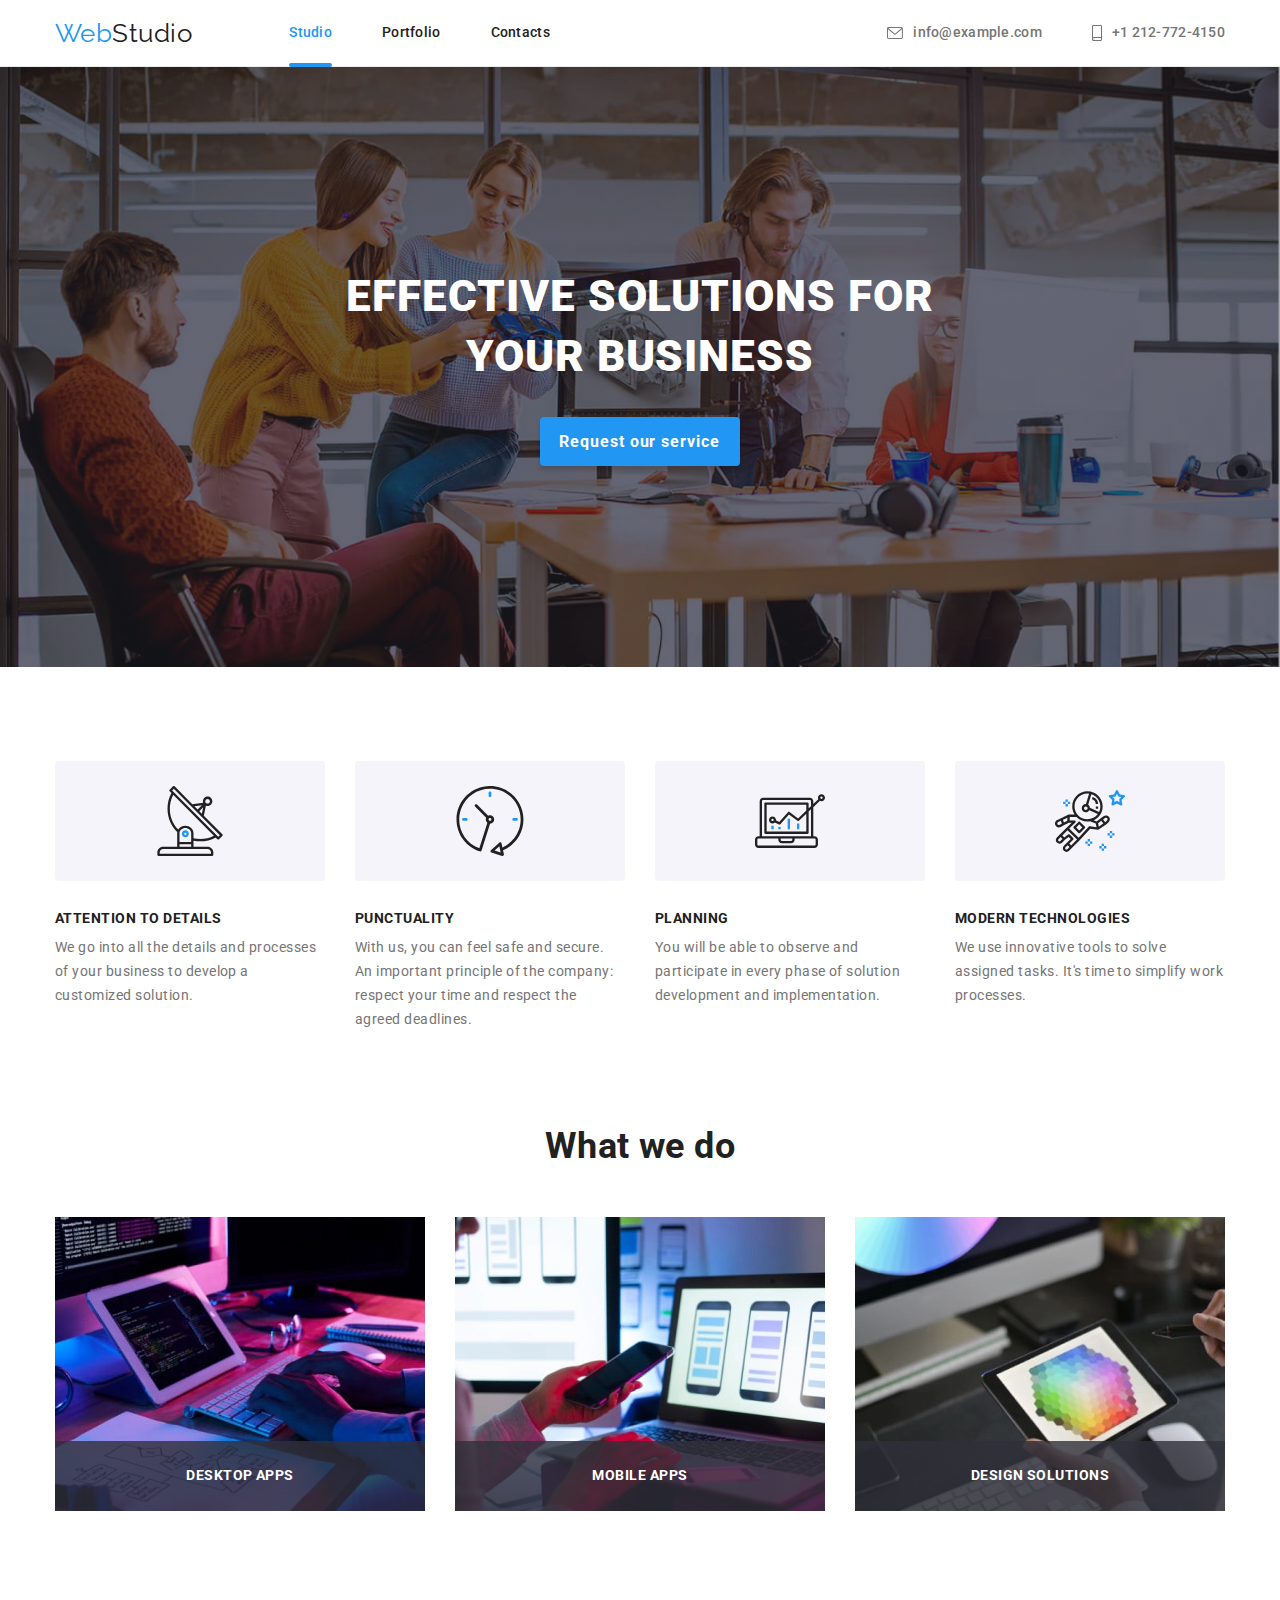
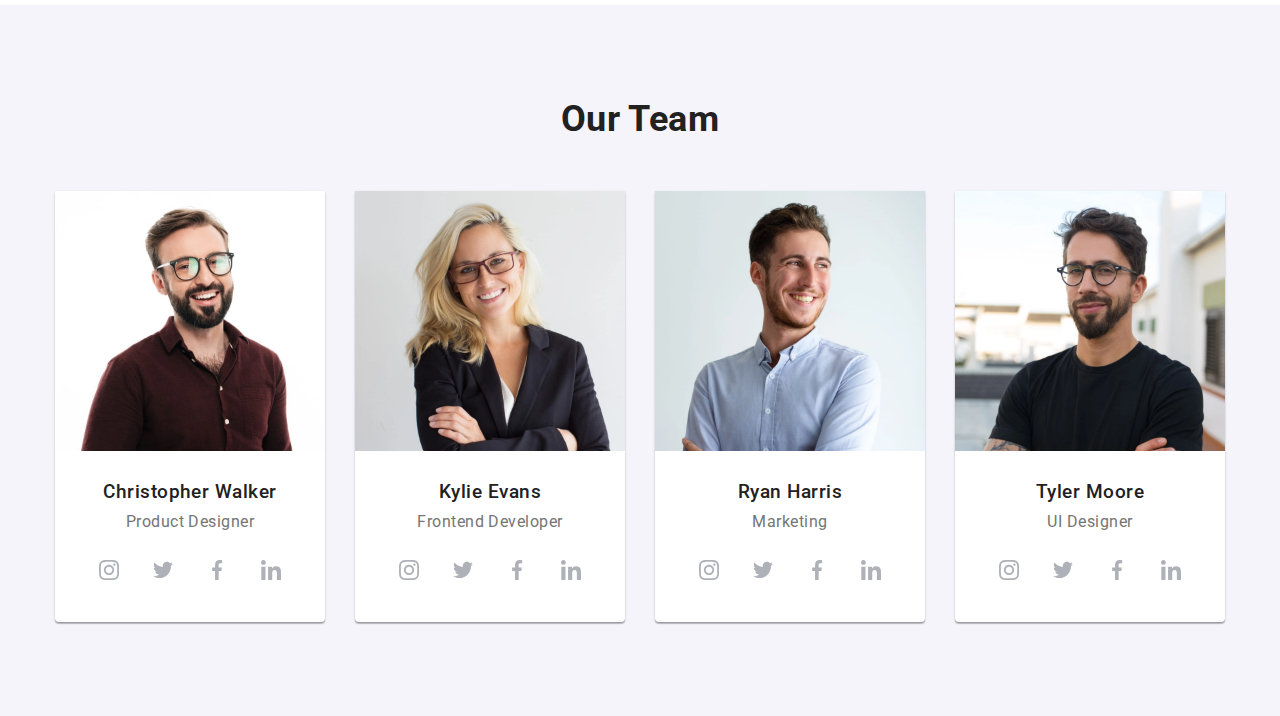
==== commit 0cb35aee: "4" ====
--- a/index.html
+++ b/index.html
@@ -228,12 +228,41 @@
             </ul>
         </div>
     </section>
-    <!-- <section class="fourth-part section">
+    <section class="fourth-part section">
         <div class="employees contanier">
             <h2 class="employees__title title">Our team</h2>
             <ul class="wokers-list">
                 <li class="wokers-list__item">
-                    <img src="./images/worker1.jpg" alt="Worker Christopher Walker" width="270">
+                    <picture>
+                        <source
+                           srcset="./images/employees/desktop/worker1.webp 1x, ./images/employees/desktop/worker1x2.webp 2x"
+                            media="(min-width: 1200px)"
+                            type="image/webp"
+                        />
+                        <source 
+                            srcset="./images/employees/desktop/worker1.jpg 1x, ./images/employees/desktop/worker1x2.jpg 2x"
+                            media="(min-width: 1200px)" 
+                        />
+                        <source 
+                            srcset="./images/employees/tablet/woker1_tablet.webp 1x, ./images/employees/tablet/woker1x2_tablet.webp 2x"
+                            media="(min-width: 768px)" 
+                            type="jpeg/webp" 
+                        />
+                        <source 
+                            srcset="./images/employees/tablet/woker1_tablet.jpg 1x, ./images/employees/tablet/woker1x2_tablet.jpg 2x"
+                            media="(min-width: 768px)" 
+                        />
+                        <source 
+                            srcset="./images/employees/mobile/worker1_mobile.webp 1x, ./images/employees/mobile/worker1x2_mobile.webp 2x"
+                            media="(max-width: 767px)" 
+                            type="jpeg/webp" 
+                        />
+                        <source 
+                            srcset="./images/employees/mobile/worker1_mobile.jpg 1x, ./images/employees/mobile/worker1x2_mobile.jpg 2x"
+                            media="(max-width: 767px)" 
+                        />
+                        <img src="./images/employees/desktop/worker1.jpg" alt="Worker Christopher Walker" width="270">
+                    </picture>
                     <div class="wokers-list__box">
                         <h3 class="wokers-list__name">Christopher Walker</h3>
                         <p class="wokers-list__job-title">Product Designer</p>
@@ -270,7 +299,36 @@
                     </div>
                 </li>
                 <li class="wokers-list__item">
-                    <img src="./images/worker2.jpg" alt="Worker Kylie Evans" width="270">
+                    <picture>
+                        <source 
+                            srcset="./images/employees/desktop/worker2.webp 1x, ./images/employees/desktop/worker2x2.webp 2x"
+                            media="(min-width: 1200px)" 
+                            type="image/webp" 
+                        />
+                        <source 
+                            srcset="./images/employees/desktop/worker2.jpg 1x, ./images/employees/desktop/worker2x2.jpg 2x"
+                            media="(min-width: 1200px)" 
+                        />
+                        <source 
+                            srcset="./images/employees/tablet/woker2_tablet.webp 1x, ./images/employees/tablet/woker2x2_tablet.webp 2x"
+                            media="(min-width: 768px)" 
+                            type="jpeg/webp" 
+                        />
+                        <source 
+                            srcset="./images/employees/tablet/woker2_tablet.jpg 1x, ./images/employees/tablet/woker2x2_tablet.jpg 2x"
+                            media="(min-width: 768px)" 
+                        />
+                        <source 
+                            srcset="./images/employees/mobile/worker2_mobile.webp 1x, ./images/employees/mobile/worker2x2_mobile.webp 2x"
+                            media="(max-width: 767px)" 
+                            type="jpeg/webp" 
+                        />
+                        <source 
+                            srcset="./images/employees/mobile/worker2_mobile.jpg 1x, ./images/employees/mobile/worker2x2_mobile.jpg 2x"
+                            media="(max-width: 767px)" 
+                        />
+                        <img src="./images/worker2.jpg" alt="Worker Kylie Evans" width="270">
+                    </picture>
                     <div class="wokers-list__box">
                         <h3 class="wokers-list__name">Kylie Evans</h3>
                         <p class="wokers-list__job-title">Frontend Developer</p>
@@ -307,7 +365,36 @@
                     </div>
                 </li>
                 <li class="wokers-list__item">
-                    <img src="./images/worker3.jpg" alt="Worker Ryan Harris" width="270">
+                    <picture>
+                        <source 
+                            srcset="./images/employees/desktop/worker3.webp 1x, ./images/employees/desktop/worker3x2.webp 2x"
+                            media="(min-width: 1200px)" 
+                            type="image/webp" 
+                        />
+                        <source 
+                            srcset="./images/employees/desktop/worker3.jpg 1x, ./images/employees/desktop/worker3x2.jpg 2x"
+                            media="(min-width: 1200px)" 
+                        />
+                        <source 
+                            srcset="./images/employees/tablet/woker3_tablet.webp 1x, ./images/employees/tablet/woker3x2_tablet.webp 2x"
+                            media="(min-width: 768px)" 
+                            type="jpeg/webp" 
+                        />
+                        <source 
+                            srcset="./images/employees/tablet/woker3_tablet.jpg 1x, ./images/employees/tablet/woker3x2_tablet.jpg 2x"
+                            media="(min-width: 768px)" 
+                        />
+                        <source
+                            srcset="./images/employees/mobile/worker3_mobile.webp 1x, ./images/employees/mobile/worker3x2_mobile.webp 2x"
+                            media="(max-width: 767px)" 
+                            type="jpeg/webp" 
+                        />
+                        <source 
+                            srcset="./images/employees/mobile/worker3_mobile.jpg 1x, ./images/employees/mobile/worker3x2_mobile.jpg 2x"
+                            media="(max-width: 767px)" 
+                        />
+                        <img src="./images/employees/mobile/worker3_mobile.jpg" alt="Worker Ryan Harris" width="270">
+                    </picture>
                     <div class="wokers-list__box">
                         <h3 class="wokers-list__name">Ryan Harris</h3>
                         <p class="wokers-list__job-title">Marketing</p>
@@ -344,7 +431,36 @@
                     </div>
                 </li>
                 <li class="wokers-list__item">
-                    <img src="./images/worker4.jpg" alt="Worker Tyler Moore" width="270">
+                    <picture>
+                        <source 
+                            srcset="./images/employees/desktop/worker4.webp 1x, ./images/employees/desktop/worker4x2.webp 2x"
+                            media="(min-width: 1200px)" 
+                            type="image/webp" 
+                        />
+                        <source 
+                            srcset="./images/employees/desktop/worker4.jpg 1x, ./images/employees/desktop/worker4x2.jpg 2x"
+                            media="(min-width: 1200px)" 
+                        />
+                        <source 
+                            srcset="./images/employees/tablet/woker4_tablet.webp 1x, ./images/employees/tablet/woker4x2_tablet.webp 2x"
+                            media="(min-width: 768px)" 
+                            type="jpeg/webp" 
+                        />
+                        <source 
+                            srcset="./images/employees/tablet/woker4_tablet.jpg 1x, ./images/employees/tablet/woker4x2_tablet.jpg 2x"
+                            media="(min-width: 768px)" 
+                        />
+                        <source
+                            srcset="./images/employees/mobile/worker4_mobile.webp 1x, ./images/employees/mobile/worker4x2_mobile.webp 2x"
+                            media="(max-width: 767px)" 
+                            type="jpeg/webp" 
+                        />
+                        <source 
+                            srcset="./images/employees/mobile/worker4_mobile.jpg 1x, ./images/employees/mobile/worker4x2_mobile.jpg 2x"
+                            media="(max-width: 767px)" 
+                        />
+                        <img src="./images/employees/mobile/worker4_mobile.jpg" alt="Worker Tyler Moore" width="270">
+                    </picture>
                    <div class="wokers-list__box">
                         <h3 class="wokers-list__name">Tyler Moore</h3>
                         <p class="wokers-list__job-title">UI Designer</p>
@@ -382,7 +498,7 @@
                 </li>
             </ul>
         </div>
-    </section> -->
+    </section>
     <!-- <section class="fifth-part section">
        <div class="customers contanier">
             <h2 class="customers__title title">Regular customers</h2>
--- a/css/main.min.css
+++ b/css/main.min.css
@@ -1 +1 @@
-﻿:root{--main-text-color: #757575;--tittle-text-color: #212121;--accent-text-color: #2196F3;--secondary-text-color: #ffffff;--main-bg-color: #ffffff;--secondary-bg-color: #F5F4FA;--accent-bg-color: #2F303A;--accent-bg-blue-color: #2196F3;--border-color: #EEEEEE;--icon-color: #AFB1B8;--timing: cubic-bezier(0.4, 0, 0.2, 1)}.visually-hidden{position:absolute;white-space:nowrap;width:1px;height:1px;overflow:hidden;border:0;padding:0;clip:rect(0 0 0 0);clip-path:inset(50%);margin:-1px}body{color:var(--main-text-color);background-color:var(--main-bg-color);font-family:"Roboto",sans-serif;letter-spacing:.03em}h1,h2,h3,h4,h5,h6,p{margin-top:0;margin-bottom:0}ul{list-style:none;margin:0;padding-left:0}a{text-decoration:none}button{cursor:pointer}img{display:block;max-width:100%;height:auto}footer{padding-top:60px;padding-bottom:60px;background-color:var(--accent-bg-color)}.contanier{padding:0 15px;margin-left:auto;margin-right:auto}@media screen and (min-width: 480px){.contanier{width:480px}}@media screen and (min-width: 768px){.contanier{width:768px}}@media screen and (min-width: 1200px){.contanier{width:1200px}}.section{padding:94px 0}.title{margin-bottom:50px;color:var(--tittle-text-color);font-weight:700;font-size:36px;line-height:1.16;text-align:center}.button{min-width:200px;padding:10px 20px 10px 19px;color:inherit;font-weight:700;font-size:16px;line-height:1.85;letter-spacing:.06em;background-color:var(--accent-bg-blue-color);border:none;box-shadow:0px 4px 4px rgba(0,0,0,.15);border-radius:4px;transition:background-color 250ms var(--timing)}.button:hover,.button:focus{background-color:#188ce8}.mobile-menu{position:fixed;width:100vw;height:100vh;top:0;left:0;font-weight:500;font-size:8.3vw;line-height:1.17;letter-spacing:.02em;color:var(--tittle-text-color);background-color:var(--main-bg-color);transform:translateX(0);transition:transform 500ms var(--timing)}.mobile-menu.is-open{transform:translateX(100%)}.mobile-menu__contanier{display:flex;flex-direction:column;height:100%;padding-top:48px;padding-bottom:48px;padding-left:40px;padding-right:10px}.mobile-menu__item:not(:last-child){margin-bottom:32px}.mobile-menu__main-info{margin-top:auto}.mobile-menu__page{position:relative;color:var(--tittle-text-color);transition:color 250ms var(--timing)}.mobile-menu__page:hover,.mobile-menu__page:focus{color:var(--accent-text-color)}.mobile-menu__page--сurrent-secondary::after{position:absolute;content:"";bottom:0;right:0;width:100%;height:4px;background:var(--accent-text-color);border-radius:2px;transform:scale(0);transition:transform 250ms var(--timing)}.mobile-menu__page:hover::after,.mobile-menu__page:focus::after{transform:scale(1)}.mobile-menu__contacts{margin-bottom:64px}.mobile-menu__tel{display:block;font-size:7.08vw;color:var(--main-text-color);transition:color 250ms var(--timing)}.mobile-menu__tel:hover,.mobile-menu__tel:focus{color:var(--accent-text-color)}.mobile-menu__mail{display:block;font-size:5vw;line-height:1.16;color:var(--main-text-color);transition:color 250ms var(--timing)}.mobile-menu__mail:hover,.mobile-menu__mail:focus{color:var(--accent-text-color)}.mobile-menu__main-links{display:flex;justify-content:left;gap:20px}.mobile-menu__point{position:relative}.mobile-menu__point:not(:first-child)::before{content:"";position:absolute;top:50%;right:100%;width:4.58vw;height:1px;transform:rotate(90deg);background-color:rgba(33,33,33,.2)}.mobile-menu__link{display:block;font-size:3.75vw;line-height:1.22;color:var(--accent-text-color);transition:color 250ms var(--timing)}.mobile-menu__link:hover,.mobile-menu__link:focus{color:#1067ae}.mobile-button{position:absolute;top:10px;right:15px;border:none;background-color:rgba(0,0,0,0);padding:0;line-height:0;transition:fill 250ms var(--timing)}.mobile-button:focus,.mobile-button:hover{fill:var(--accent-text-color)}@media screen and (min-width: 480px){.mobile-menu{font-weight:500;font-size:40px;line-height:1.17}.mobile-menu__tel{font-size:34px}.mobile-menu__mail{font-size:24px}.mobile-menu__point:not(:first-child)::before{width:22px;top:50%;right:100%}.mobile-menu__link{font-size:18px}}@media screen and (min-width: 768px){.mobile-menu{display:none}.mobile-button{display:none}}.backdrop{position:fixed;top:0;left:0;width:100%;height:100%;z-index:1;visibility:visible;background-color:rgba(0,0,0,.2);transform:scale(1) rotateY(360deg);transform-origin:top center;transition:opacity 250ms var(--timing),visibility 250ms var(--timing),transform 1000ms var(--timing),background-color 250ms var(--timing) 500ms}.backdrop.is-hidden{opacity:0;visibility:hidden;pointer-events:none;transform:scale(3) rotateY(0);background-color:rgba(0,0,0,0)}.modal{position:absolute;top:50%;left:50%;transform:translate(-50%, -50%);width:100%;min-height:609px;background-color:var(--main-bg-color);box-shadow:0px 1px 3px rgba(0,0,0,.12),0px 1px 1px rgba(0,0,0,.14),0px 2px 1px rgba(0,0,0,.2);border-radius:4px}@media screen and (min-width: 480px){.modal{width:450px}}@media screen and (min-width: 1200px){.modal{width:528px;min-height:581px}}.form-block{text-align:left;padding:40px;color:var(--tittle-text-color)}.form-block__text{margin-bottom:12px;font-weight:700;font-size:20px;line-height:1.15;letter-spacing:.03em;text-align:center}.form-point{display:block;position:relative;margin-bottom:10px}.form-point__name{display:block;margin-bottom:4px;color:var(--main-text-color);font-size:12px;line-height:1.16;letter-spacing:.01em}.form-point__field{width:100%;padding:12px 42px;border:1px solid rgba(33,33,33,.2);border-radius:4px;transition:border-color 250ms var(--timing)}.form-point__icon{position:absolute;top:0;left:0;transform:translate(75%, 175%);transition:fill 250ms var(--timing)}.form-point__field:focus+.form-point__icon{fill:var(--accent-text-color)}.form-point__field:focus{border-color:var(--accent-text-color);outline:none}.form-point__comments{padding:12px 16px;margin-bottom:20px;resize:none}.form-point__comments::placeholder{color:rgba(117,117,117,.5);font-size:14px;line-height:1.14;letter-spacing:.01em}.policy-agree{display:flex;justify-content:center;align-items:center;margin-bottom:30px;color:var(--main-text-color);font-size:7px;line-height:1.16;letter-spacing:.03em}.policy-agree__icon{fill:var(--main-bg-color);border:1px solid var(--tittle-text-color);border-radius:2px;cursor:pointer}.policy-agree__checkbox:checked+.policy-agree__icon{fill:var(--accent-text-color);border:none}.policy-agree__checkbox:focus+.policy-agree__icon{outline:2px solid var(--tittle-text-color)}.policy-agree__contract{position:relative;color:var(--accent-text-color)}.policy-agree__contract::after{position:absolute;content:"";bottom:0;right:0;width:100%;height:1px;background:var(--accent-text-color)}@media screen and (min-width: 480px){.policy-agree{font-size:11px;line-height:1.71}}@media screen and (min-width: 1200px){.policy-agree{font-size:13px;line-height:1.71}}.main-form__button{display:block;height:50px;padding:0;margin-left:auto;margin-right:auto;color:var(--secondary-text-color)}.modal-buttom{position:absolute;top:8px;right:8px;display:flex;justify-content:center;align-items:center;height:30px;width:30px;background-color:var(--main-bg-color);border:1px solid rgba(0,0,0,.1);border-radius:50%;transition:fill 250ms var(--timing)}.modal-buttom:hover,.modal-buttom:focus{fill:var(--accent-text-color)}.page-header{border-bottom:1px solid #ececec}.main-content{display:flex;align-items:center;justify-content:space-between;padding-top:10px;padding-bottom:10px}.logo{color:var(--tittle-text-color);font-family:"Raleway",sans-serif;font-size:26px;line-height:1.19}.logo--blue{color:var(--accent-text-color)}@media screen and (max-width: 767px){.navigation-list{display:none}.header-contacts{display:none}.header-button{border:none;background-color:rgba(0,0,0,0);padding:0;line-height:0;transition:fill 250ms var(--timing)}.header-button:hover,.header-button:focus{fill:var(--accent-text-color)}}@media screen and (min-width: 768px){.header-button{display:none}.main-content{padding-top:0;padding-bottom:0}.navigation{display:flex;align-items:center}.navigation__logo{margin-right:88px}.navigation-list{display:flex}.navigation-list__item{position:relative}.navigation-list__item:not(:last-child){margin-right:50px}.navigation-list__link{display:block;padding-top:25px;padding-bottom:25px;color:var(--tittle-text-color);font-weight:500;font-size:14px;line-height:1.14;letter-spacing:.02em;transition:color 250ms var(--timing)}.navigation-list__link:focus,.navigation-list__link:hover{color:var(--accent-text-color)}.navigation-list__link--current{color:var(--accent-text-color)}.navigation-list__link--current::after{position:absolute;content:"";bottom:-1px;right:0;width:100%;height:4px;background:var(--accent-text-color);border-radius:2px}.navigation-list__link--сurrent-secondary::after{position:absolute;content:"";bottom:-1px;right:0;width:100%;height:4px;background:var(--accent-text-color);border-radius:2px;transform:scale(0);transition:transform 250ms var(--timing)}.navigation-list__link:hover::after,.navigation-list__link:focus::after{transform:scale(1)}.header-contacts{display:block}.mail{margin-bottom:10px}.contact{display:flex;align-items:center;color:inherit;font-weight:500;font-size:12px;line-height:1.16;letter-spacing:.02em;transition:color 250ms var(--timing)}.contact:hover,.contact:focus{color:var(--accent-text-color)}.contact__icon{margin-right:10px;fill:currentColor}}@media screen and (min-width: 1200px){.navigation__logo{margin-right:97px}.header-contacts{display:flex}.header-contacts__mail{margin-right:50px}.mail{margin-bottom:0}.contact{padding-top:25px;padding-bottom:25px;font-weight:500;font-size:14px;line-height:1.14}}.first-part{min-height:400px;padding-top:118px;padding-bottom:118px;color:var(--secondary-text-color);letter-spacing:.06em;text-align:center;background-color:#c4c4c4;background-image:linear-gradient(to right, rgba(47, 48, 58, 0.4), rgba(47, 48, 58, 0.4)),url(../images/bg/header_mobile.jpg);background-repeat:no-repeat;background-position:50% 35%;background-size:cover}.first-part__title{width:100%;margin-right:auto;margin-left:auto;margin-bottom:30px;font-weight:900;font-size:26px;line-height:1.61;color:var(--secondary-text-color);text-transform:uppercase}@media screen and (min-device-pixel-ratio: 2)and (max-width: 767px),screen and (min-resolution: 192dpi)and (max-width: 767px),screen and (min-resolution: 2dppx)and (max-width: 767px){.first-part{background-image:linear-gradient(to right, rgba(47, 48, 58, 0.4), rgba(47, 48, 58, 0.4)),url(../images/bg/header_mobile2x.jpg)}}@media screen and (min-width: 768px){.first-part{background-image:linear-gradient(to right, rgba(47, 48, 58, 0.4), rgba(47, 48, 58, 0.4)),url(../images/bg/header_tablet.jpg)}.first-part__title{width:360px}}@media screen and (min-device-pixel-ratio: 2)and (min-width: 768px),screen and (min-resolution: 192dpi)and (min-width: 768px),screen and (min-resolution: 2dppx)and (min-width: 768px){.first-part{background-image:linear-gradient(to right, rgba(47, 48, 58, 0.4), rgba(47, 48, 58, 0.4)),url(../images/bg/header_tablet2x.jpg)}}@media screen and (min-width: 1200px){.first-part{min-height:600px;max-width:1600px;margin-left:auto;margin-right:auto;padding-top:200px;padding-bottom:200px;background-image:linear-gradient(to right, rgba(47, 48, 58, 0.4), rgba(47, 48, 58, 0.4)),url(../images/bg/bg.jpg)}.first-part__title{width:696px;font-weight:900;font-size:44px;line-height:1.36}}@media screen and (min-device-pixel-ratio: 2)and (min-width: 1200px),screen and (min-resolution: 192dpi)and (min-width: 1200px),screen and (min-resolution: 2dppx)and (min-width: 1200px){.first-part{background-image:linear-gradient(to right, rgba(47, 48, 58, 0.4), rgba(47, 48, 58, 0.4)),url(../images/bg/header_desktop2x.jpg)}}.benefits{display:flex}.benefits__icon{display:flex;margin-bottom:30px;height:120px;justify-content:center;align-items:center;background-color:var(--secondary-bg-color);border-radius:4px}.benefits__subtitle{margin-bottom:9px;color:var(--tittle-text-color);font-weight:700;font-size:14px;line-height:1.14;text-transform:uppercase}.benefits__text{font-size:14px;line-height:1.71}@media screen and (max-width: 767px){.benefits{display:block}.benefits__item{width:100%}.benefits__item:not(:last-child){margin-bottom:30px}.benefits__subtitle{text-align:center}}@media screen and (min-width: 768px){.benefits{flex-wrap:wrap;gap:30px}.benefits__item{width:354px}}@media screen and (min-width: 1200px){.benefits{flex-wrap:none;gap:0}.benefits__item{width:270px}.benefits__item:not(:last-child){margin-right:30px}}.third-part{padding-top:0}.capabilities__list{display:flex}.capabilities__item{position:relative}.capabilities__item:not(:last-child){margin-right:30px}.capabilities__box{position:absolute;width:100%;height:70px;bottom:0;display:flex;justify-content:center;align-items:center;background:rgba(47,48,58,.8)}.capabilities__text{color:var(--secondary-text-color);font-weight:700;font-size:14px;line-height:1.14;text-transform:uppercase}@media screen and (max-width: 1199px){.third-part{display:none}}.fourth-part{background-color:var(--secondary-bg-color)}.employees__title{text-transform:capitalize}.wokers-list{display:flex}.wokers-list__item{width:270px;background-color:var(--main-bg-color);font-size:16px;line-height:1.18;text-align:center;box-shadow:0px 1px 3px rgba(0,0,0,.12),0px 1px 1px rgba(0,0,0,.14),0px 2px 1px rgba(0,0,0,.2);border-radius:0px 0px 4px 4px}.wokers-list__item:not(:last-child){margin-right:30px}.wokers-list__box{padding:30px 15px}.wokers-list__name{margin-bottom:10px;color:var(--tittle-text-color);font-weight:500}.wokers-list__job-title{margin-bottom:16px}.wokers-list__link-list{display:flex;justify-content:center;column-gap:10px}.wokers-list__link{display:flex;width:44px;height:44px;justify-content:center;align-items:center;row-gap:10px;fill:var(--icon-color);background-color:var(--main-bg-color);border-radius:50%;transition:background-color 250ms var(--timing),fill 250ms var(--timing)}.wokers-list__link:hover,.wokers-list__link:focus{background-color:var(--accent-bg-blue-color);fill:var(--secondary-text-color)}.customers__title{text-transform:capitalize}.customers-list{display:flex;column-gap:30px}.customers-list__link{display:flex;width:170px;height:92px;justify-content:center;align-items:center;border:1px solid var(--icon-color);border-radius:4px;fill:var(--icon-color);transition:fill 250ms var(--timing),border-color 250ms var(--timing)}.customers-list__link:hover,.customers-list__link:focus{fill:var(--accent-text-color);border-color:var(--accent-text-color)}.footer-page{display:flex;align-items:baseline}.contact-info{margin-right:70px}.contact-info__logo{display:inline-block;margin-bottom:20px;margin-right:0;color:var(--secondary-text-color)}.address{width:233px}.address__list{font-style:normal;font-size:14px;line-height:1.71}.address__item:not(:last-child){margin-bottom:9px}.address__text{display:inline-block;color:var(--secondary-text-color)}.address__contact{padding:0;color:rgba(255,255,255,.6)}.main-icons__text{margin-bottom:20px;color:var(--secondary-text-color);font-weight:700;font-size:14px;line-height:1.14;text-align:left;text-transform:uppercase}.main-icons__list{display:flex;column-gap:10px}.main-icons__link{display:flex;width:44px;height:44px;justify-content:center;align-items:center;fill:var(--secondary-text-color);background-color:rgba(255,255,255,.1);border-radius:50%;transition:background-color 250ms var(--timing)}.main-icons__link:hover,.main-icons__link:focus{background-color:var(--accent-bg-blue-color)}.footer-form{margin-left:auto}.footer-form__text{margin-bottom:20px;color:var(--secondary-text-color);font-weight:700;font-size:14px;line-height:1.14;text-align:left;text-transform:uppercase}.shape{display:flex;justify-content:center}.shape__point{margin-right:12px}.shape__email{padding:10px 16px;width:358px;height:50px;color:var(--secondary-text-color);background-color:var(--accent-bg-color);border:1px solid rgba(255,255,255,.3);filter:drop-shadow(0px 4px 4px rgba(0, 0, 0, 0.15));border-radius:4px}.shape__email::placeholder{color:rgba(255,255,255,.6);font-size:16px;line-height:1.25}.shape__button{display:flex;height:50px;justify-content:center;align-items:center;padding:0}.shape__button__text{margin-right:30px;color:var(--secondary-text-color)}.portfolio-buttons{margin-right:auto;margin-left:auto;margin-bottom:50px;display:flex;justify-content:center}.portfolio-buttons__item:not(:last-child){margin-right:8px}.portfolio-buttons__button{padding:6px 26px;color:var(--tittle-text-color);background-color:var(--secondary-bg-color);font-weight:500;font-size:16px;line-height:1.62;border:none;border-radius:4px;transition:color 250ms var(--timing),background-color 250ms var(--timing),box-shadow 250ms var(--timing)}.portfolio-buttons__button:hover,.portfolio-buttons__button:focus{color:var(--secondary-text-color);background-color:var(--accent-bg-blue-color);box-shadow:0px 3px 1px rgba(0,0,0,.1),0px 1px 2px rgba(0,0,0,.08),0px 2px 2px rgba(0,0,0,.12)}.portfolio-list{display:flex;flex-wrap:wrap;gap:30px}.portfolio-link{display:inline-block;transition:box-shadow 250ms cubic-bezier(0.4, 0, 0.2, 1)}.portfolio-link:hover,.portfolio-link:focus{box-shadow:0px 1px 1px rgba(0,0,0,.12),0px 4px 4px rgba(0,0,0,.06),1px 4px 6px rgba(0,0,0,.16)}.portfolio-link__box{position:relative;overflow:hidden}.overlay{position:absolute;top:0;width:100%;height:100%;display:flex;justify-content:center;align-items:center;background-color:rgba(33,150,243,.9);transform:translateY(101%) scaleX(0);transition:transform 250ms var(--timing)}.overlay__text{width:322px;font-size:18px;line-height:1.55;color:var(--secondary-text-color)}.portfolio-link:hover .overlay,.portfolio-link:focus .overlay{transform:translateY(0) scaleX(100%)}.portfolio-link__border{border-bottom:1px solid var(--border-color);border-right:1px solid var(--border-color);border-left:1px solid var(--border-color);padding:20px 24px}.portfolio-link__title{margin-bottom:4px;color:var(--tittle-text-color);font-weight:700;font-size:18px;line-height:2;letter-spacing:.06em;text-align:left}.portfolio-link__text{color:var(--main-text-color);font-size:16px;line-height:1.87}/*# sourceMappingURL=main.min.css.map */+﻿:root{--main-text-color: #757575;--tittle-text-color: #212121;--accent-text-color: #2196F3;--secondary-text-color: #ffffff;--main-bg-color: #ffffff;--secondary-bg-color: #F5F4FA;--accent-bg-color: #2F303A;--accent-bg-blue-color: #2196F3;--border-color: #EEEEEE;--icon-color: #AFB1B8;--timing: cubic-bezier(0.4, 0, 0.2, 1)}.visually-hidden{position:absolute;white-space:nowrap;width:1px;height:1px;overflow:hidden;border:0;padding:0;clip:rect(0 0 0 0);clip-path:inset(50%);margin:-1px}body{color:var(--main-text-color);background-color:var(--main-bg-color);font-family:"Roboto",sans-serif;letter-spacing:.03em}h1,h2,h3,h4,h5,h6,p{margin-top:0;margin-bottom:0}ul{list-style:none;margin:0;padding-left:0}a{text-decoration:none}button{cursor:pointer}img{display:block;max-width:100%;height:auto}footer{padding-top:60px;padding-bottom:60px;background-color:var(--accent-bg-color)}.contanier{padding:0 15px;margin-left:auto;margin-right:auto}@media screen and (min-width: 480px){.contanier{width:480px}}@media screen and (min-width: 768px){.contanier{width:768px}}@media screen and (min-width: 1200px){.contanier{width:1200px}}.section{padding:94px 0}.title{margin-bottom:50px;color:var(--tittle-text-color);font-weight:700;font-size:36px;line-height:1.16;text-align:center}.button{min-width:200px;padding:10px 20px 10px 19px;color:inherit;font-weight:700;font-size:16px;line-height:1.85;letter-spacing:.06em;background-color:var(--accent-bg-blue-color);border:none;box-shadow:0px 4px 4px rgba(0,0,0,.15);border-radius:4px;transition:background-color 250ms var(--timing)}.button:hover,.button:focus{background-color:#188ce8}.mobile-menu{position:fixed;width:100vw;height:100vh;top:0;left:0;font-weight:500;font-size:8.3vw;line-height:1.17;letter-spacing:.02em;color:var(--tittle-text-color);background-color:var(--main-bg-color);transform:translateX(0);transition:transform 500ms var(--timing)}.mobile-menu.is-open{transform:translateX(100%)}.mobile-menu__contanier{display:flex;flex-direction:column;height:100%;padding-top:48px;padding-bottom:48px;padding-left:40px;padding-right:10px}.mobile-menu__item:not(:last-child){margin-bottom:32px}.mobile-menu__main-info{margin-top:auto}.mobile-menu__page{position:relative;color:var(--tittle-text-color);transition:color 250ms var(--timing)}.mobile-menu__page:hover,.mobile-menu__page:focus{color:var(--accent-text-color)}.mobile-menu__page--сurrent-secondary::after{position:absolute;content:"";bottom:0;right:0;width:100%;height:4px;background:var(--accent-text-color);border-radius:2px;transform:scale(0);transition:transform 250ms var(--timing)}.mobile-menu__page:hover::after,.mobile-menu__page:focus::after{transform:scale(1)}.mobile-menu__contacts{margin-bottom:64px}.mobile-menu__tel{display:block;font-size:7.08vw;color:var(--main-text-color);transition:color 250ms var(--timing)}.mobile-menu__tel:hover,.mobile-menu__tel:focus{color:var(--accent-text-color)}.mobile-menu__mail{display:block;font-size:5vw;line-height:1.16;color:var(--main-text-color);transition:color 250ms var(--timing)}.mobile-menu__mail:hover,.mobile-menu__mail:focus{color:var(--accent-text-color)}.mobile-menu__main-links{display:flex;justify-content:left;gap:20px}.mobile-menu__point{position:relative}.mobile-menu__point:not(:first-child)::before{content:"";position:absolute;top:50%;right:100%;width:4.58vw;height:1px;transform:rotate(90deg);background-color:rgba(33,33,33,.2)}.mobile-menu__link{display:block;font-size:3.75vw;line-height:1.22;color:var(--accent-text-color);transition:color 250ms var(--timing)}.mobile-menu__link:hover,.mobile-menu__link:focus{color:#1067ae}.mobile-button{position:absolute;top:10px;right:15px;border:none;background-color:rgba(0,0,0,0);padding:0;line-height:0;transition:fill 250ms var(--timing)}.mobile-button:focus,.mobile-button:hover{fill:var(--accent-text-color)}@media screen and (min-width: 480px){.mobile-menu{font-weight:500;font-size:40px;line-height:1.17}.mobile-menu__tel{font-size:34px}.mobile-menu__mail{font-size:24px}.mobile-menu__point:not(:first-child)::before{width:22px;top:50%;right:100%}.mobile-menu__link{font-size:18px}}@media screen and (min-width: 768px){.mobile-menu{display:none}.mobile-button{display:none}}.backdrop{position:fixed;top:0;left:0;width:100%;height:100%;z-index:1;visibility:visible;background-color:rgba(0,0,0,.2);transform:scale(1) rotateY(360deg);transform-origin:top center;transition:opacity 250ms var(--timing),visibility 250ms var(--timing),transform 1000ms var(--timing),background-color 250ms var(--timing) 500ms}.backdrop.is-hidden{opacity:0;visibility:hidden;pointer-events:none;transform:scale(3) rotateY(0);background-color:rgba(0,0,0,0)}.modal{position:absolute;top:50%;left:50%;transform:translate(-50%, -50%);width:100%;min-height:609px;background-color:var(--main-bg-color);box-shadow:0px 1px 3px rgba(0,0,0,.12),0px 1px 1px rgba(0,0,0,.14),0px 2px 1px rgba(0,0,0,.2);border-radius:4px}@media screen and (min-width: 480px){.modal{width:450px}}@media screen and (min-width: 1200px){.modal{width:528px;min-height:581px}}.form-block{text-align:left;padding:40px;color:var(--tittle-text-color)}.form-block__text{margin-bottom:12px;font-weight:700;font-size:20px;line-height:1.15;letter-spacing:.03em;text-align:center}.form-point{display:block;position:relative;margin-bottom:10px}.form-point__name{display:block;margin-bottom:4px;color:var(--main-text-color);font-size:12px;line-height:1.16;letter-spacing:.01em}.form-point__field{width:100%;padding:12px 42px;border:1px solid rgba(33,33,33,.2);border-radius:4px;transition:border-color 250ms var(--timing)}.form-point__icon{position:absolute;top:0;left:0;transform:translate(75%, 175%);transition:fill 250ms var(--timing)}.form-point__field:focus+.form-point__icon{fill:var(--accent-text-color)}.form-point__field:focus{border-color:var(--accent-text-color);outline:none}.form-point__comments{padding:12px 16px;margin-bottom:20px;resize:none}.form-point__comments::placeholder{color:rgba(117,117,117,.5);font-size:14px;line-height:1.14;letter-spacing:.01em}.policy-agree{display:flex;justify-content:center;align-items:center;margin-bottom:30px;color:var(--main-text-color);font-size:7px;line-height:1.16;letter-spacing:.03em}.policy-agree__icon{fill:var(--main-bg-color);border:1px solid var(--tittle-text-color);border-radius:2px;cursor:pointer}.policy-agree__checkbox:checked+.policy-agree__icon{fill:var(--accent-text-color);border:none}.policy-agree__checkbox:focus+.policy-agree__icon{outline:2px solid var(--tittle-text-color)}.policy-agree__contract{position:relative;color:var(--accent-text-color)}.policy-agree__contract::after{position:absolute;content:"";bottom:0;right:0;width:100%;height:1px;background:var(--accent-text-color)}@media screen and (min-width: 480px){.policy-agree{font-size:11px;line-height:1.71}}@media screen and (min-width: 1200px){.policy-agree{font-size:13px;line-height:1.71}}.main-form__button{display:block;height:50px;padding:0;margin-left:auto;margin-right:auto;color:var(--secondary-text-color)}.modal-buttom{position:absolute;top:8px;right:8px;display:flex;justify-content:center;align-items:center;height:30px;width:30px;background-color:var(--main-bg-color);border:1px solid rgba(0,0,0,.1);border-radius:50%;transition:fill 250ms var(--timing)}.modal-buttom:hover,.modal-buttom:focus{fill:var(--accent-text-color)}.page-header{border-bottom:1px solid #ececec}.main-content{display:flex;align-items:center;justify-content:space-between;padding-top:10px;padding-bottom:10px}.logo{color:var(--tittle-text-color);font-family:"Raleway",sans-serif;font-size:26px;line-height:1.19}.logo--blue{color:var(--accent-text-color)}@media screen and (max-width: 767px){.navigation-list{display:none}.header-contacts{display:none}.header-button{border:none;background-color:rgba(0,0,0,0);padding:0;line-height:0;transition:fill 250ms var(--timing)}.header-button:hover,.header-button:focus{fill:var(--accent-text-color)}}@media screen and (min-width: 768px){.header-button{display:none}.main-content{padding-top:0;padding-bottom:0}.navigation{display:flex;align-items:center}.navigation__logo{margin-right:88px}.navigation-list{display:flex}.navigation-list__item{position:relative}.navigation-list__item:not(:last-child){margin-right:50px}.navigation-list__link{display:block;padding-top:25px;padding-bottom:25px;color:var(--tittle-text-color);font-weight:500;font-size:14px;line-height:1.14;letter-spacing:.02em;transition:color 250ms var(--timing)}.navigation-list__link:focus,.navigation-list__link:hover{color:var(--accent-text-color)}.navigation-list__link--current{color:var(--accent-text-color)}.navigation-list__link--current::after{position:absolute;content:"";bottom:-1px;right:0;width:100%;height:4px;background:var(--accent-text-color);border-radius:2px}.navigation-list__link--сurrent-secondary::after{position:absolute;content:"";bottom:-1px;right:0;width:100%;height:4px;background:var(--accent-text-color);border-radius:2px;transform:scale(0);transition:transform 250ms var(--timing)}.navigation-list__link:hover::after,.navigation-list__link:focus::after{transform:scale(1)}.header-contacts{display:block}.mail{margin-bottom:10px}.contact{display:flex;align-items:center;color:inherit;font-weight:500;font-size:12px;line-height:1.16;letter-spacing:.02em;transition:color 250ms var(--timing)}.contact:hover,.contact:focus{color:var(--accent-text-color)}.contact__icon{margin-right:10px;fill:currentColor}}@media screen and (min-width: 1200px){.navigation__logo{margin-right:97px}.header-contacts{display:flex}.header-contacts__mail{margin-right:50px}.mail{margin-bottom:0}.contact{padding-top:25px;padding-bottom:25px;font-weight:500;font-size:14px;line-height:1.14}}.first-part{min-height:400px;padding-top:118px;padding-bottom:118px;color:var(--secondary-text-color);letter-spacing:.06em;text-align:center;background-color:#c4c4c4;background-image:linear-gradient(to right, rgba(47, 48, 58, 0.4), rgba(47, 48, 58, 0.4)),url(../images/bg/header_mobile.jpg);background-repeat:no-repeat;background-position:50% 35%;background-size:cover}.first-part__title{width:100%;margin-right:auto;margin-left:auto;margin-bottom:30px;font-weight:900;font-size:26px;line-height:1.61;color:var(--secondary-text-color);text-transform:uppercase}@media screen and (min-device-pixel-ratio: 2)and (max-width: 767px),screen and (min-resolution: 192dpi)and (max-width: 767px),screen and (min-resolution: 2dppx)and (max-width: 767px){.first-part{background-image:linear-gradient(to right, rgba(47, 48, 58, 0.4), rgba(47, 48, 58, 0.4)),url(../images/bg/header_mobile2x.jpg)}}@media screen and (min-width: 768px){.first-part{background-image:linear-gradient(to right, rgba(47, 48, 58, 0.4), rgba(47, 48, 58, 0.4)),url(../images/bg/header_tablet.jpg)}.first-part__title{width:360px}}@media screen and (min-device-pixel-ratio: 2)and (min-width: 768px),screen and (min-resolution: 192dpi)and (min-width: 768px),screen and (min-resolution: 2dppx)and (min-width: 768px){.first-part{background-image:linear-gradient(to right, rgba(47, 48, 58, 0.4), rgba(47, 48, 58, 0.4)),url(../images/bg/header_tablet2x.jpg)}}@media screen and (min-width: 1200px){.first-part{min-height:600px;max-width:1600px;margin-left:auto;margin-right:auto;padding-top:200px;padding-bottom:200px;background-image:linear-gradient(to right, rgba(47, 48, 58, 0.4), rgba(47, 48, 58, 0.4)),url(../images/bg/bg.jpg)}.first-part__title{width:696px;font-weight:900;font-size:44px;line-height:1.36}}@media screen and (min-device-pixel-ratio: 2)and (min-width: 1200px),screen and (min-resolution: 192dpi)and (min-width: 1200px),screen and (min-resolution: 2dppx)and (min-width: 1200px){.first-part{background-image:linear-gradient(to right, rgba(47, 48, 58, 0.4), rgba(47, 48, 58, 0.4)),url(../images/bg/header_desktop2x.jpg)}}.benefits{display:flex}.benefits__icon{display:flex;margin-bottom:30px;height:120px;justify-content:center;align-items:center;background-color:var(--secondary-bg-color);border-radius:4px}.benefits__subtitle{margin-bottom:9px;color:var(--tittle-text-color);font-weight:700;font-size:14px;line-height:1.14;text-transform:uppercase}.benefits__text{font-size:14px;line-height:1.71}@media screen and (max-width: 767px){.benefits{display:block}.benefits__item{width:100%}.benefits__item:not(:last-child){margin-bottom:30px}.benefits__subtitle{text-align:center}}@media screen and (min-width: 768px){.benefits{flex-wrap:wrap;gap:30px}.benefits__item{width:354px}}@media screen and (min-width: 1200px){.benefits{flex-wrap:none;gap:0}.benefits__item{width:270px}.benefits__item:not(:last-child){margin-right:30px}}.third-part{padding-top:0}.capabilities__list{display:flex}.capabilities__item{position:relative}.capabilities__item:not(:last-child){margin-right:30px}.capabilities__box{position:absolute;width:100%;height:70px;bottom:0;display:flex;justify-content:center;align-items:center;background:rgba(47,48,58,.8)}.capabilities__text{color:var(--secondary-text-color);font-weight:700;font-size:14px;line-height:1.14;text-transform:uppercase}@media screen and (max-width: 1199px){.third-part{display:none}}.fourth-part{background-color:var(--secondary-bg-color)}.employees__title{text-transform:capitalize}.wokers-list{display:flex;flex-direction:column;row-gap:30px;align-items:center}.wokers-list__item{width:270px;background-color:var(--main-bg-color);font-size:16px;line-height:1.18;text-align:center;box-shadow:0px 1px 3px rgba(0,0,0,.12),0px 1px 1px rgba(0,0,0,.14),0px 2px 1px rgba(0,0,0,.2);border-radius:0px 0px 4px 4px}.wokers-list__box{padding:30px 15px}.wokers-list__name{margin-bottom:10px;color:var(--tittle-text-color);font-weight:500}.wokers-list__job-title{margin-bottom:16px}.wokers-list__link-list{display:flex;justify-content:center;column-gap:10px}.wokers-list__link{display:flex;width:44px;height:44px;justify-content:center;align-items:center;row-gap:10px;fill:var(--icon-color);background-color:var(--main-bg-color);border-radius:50%;transition:background-color 250ms var(--timing),fill 250ms var(--timing)}.wokers-list__link:hover,.wokers-list__link:focus{background-color:var(--accent-bg-blue-color);fill:var(--secondary-text-color)}@media screen and (min-width: 768px){.wokers-list{flex-direction:row;flex-wrap:wrap;justify-content:center;gap:30px}}@media screen and (min-width: 1200px){.wokers-list{flex-direction:row;column-gap:30px}}.customers__title{text-transform:capitalize}.customers-list{display:flex;column-gap:30px}.customers-list__link{display:flex;width:170px;height:92px;justify-content:center;align-items:center;border:1px solid var(--icon-color);border-radius:4px;fill:var(--icon-color);transition:fill 250ms var(--timing),border-color 250ms var(--timing)}.customers-list__link:hover,.customers-list__link:focus{fill:var(--accent-text-color);border-color:var(--accent-text-color)}.footer-page{display:flex;align-items:baseline}.contact-info{margin-right:70px}.contact-info__logo{display:inline-block;margin-bottom:20px;margin-right:0;color:var(--secondary-text-color)}.address{width:233px}.address__list{font-style:normal;font-size:14px;line-height:1.71}.address__item:not(:last-child){margin-bottom:9px}.address__text{display:inline-block;color:var(--secondary-text-color)}.address__contact{padding:0;color:rgba(255,255,255,.6)}.main-icons__text{margin-bottom:20px;color:var(--secondary-text-color);font-weight:700;font-size:14px;line-height:1.14;text-align:left;text-transform:uppercase}.main-icons__list{display:flex;column-gap:10px}.main-icons__link{display:flex;width:44px;height:44px;justify-content:center;align-items:center;fill:var(--secondary-text-color);background-color:rgba(255,255,255,.1);border-radius:50%;transition:background-color 250ms var(--timing)}.main-icons__link:hover,.main-icons__link:focus{background-color:var(--accent-bg-blue-color)}.footer-form{margin-left:auto}.footer-form__text{margin-bottom:20px;color:var(--secondary-text-color);font-weight:700;font-size:14px;line-height:1.14;text-align:left;text-transform:uppercase}.shape{display:flex;justify-content:center}.shape__point{margin-right:12px}.shape__email{padding:10px 16px;width:358px;height:50px;color:var(--secondary-text-color);background-color:var(--accent-bg-color);border:1px solid rgba(255,255,255,.3);filter:drop-shadow(0px 4px 4px rgba(0, 0, 0, 0.15));border-radius:4px}.shape__email::placeholder{color:rgba(255,255,255,.6);font-size:16px;line-height:1.25}.shape__button{display:flex;height:50px;justify-content:center;align-items:center;padding:0}.shape__button__text{margin-right:30px;color:var(--secondary-text-color)}.portfolio-buttons{margin-right:auto;margin-left:auto;margin-bottom:50px;display:flex;justify-content:center}.portfolio-buttons__item:not(:last-child){margin-right:8px}.portfolio-buttons__button{padding:6px 26px;color:var(--tittle-text-color);background-color:var(--secondary-bg-color);font-weight:500;font-size:16px;line-height:1.62;border:none;border-radius:4px;transition:color 250ms var(--timing),background-color 250ms var(--timing),box-shadow 250ms var(--timing)}.portfolio-buttons__button:hover,.portfolio-buttons__button:focus{color:var(--secondary-text-color);background-color:var(--accent-bg-blue-color);box-shadow:0px 3px 1px rgba(0,0,0,.1),0px 1px 2px rgba(0,0,0,.08),0px 2px 2px rgba(0,0,0,.12)}.portfolio-list{display:flex;flex-wrap:wrap;gap:30px}.portfolio-link{display:inline-block;transition:box-shadow 250ms cubic-bezier(0.4, 0, 0.2, 1)}.portfolio-link:hover,.portfolio-link:focus{box-shadow:0px 1px 1px rgba(0,0,0,.12),0px 4px 4px rgba(0,0,0,.06),1px 4px 6px rgba(0,0,0,.16)}.portfolio-link__box{position:relative;overflow:hidden}.overlay{position:absolute;top:0;width:100%;height:100%;display:flex;justify-content:center;align-items:center;background-color:rgba(33,150,243,.9);transform:translateY(101%) scaleX(0);transition:transform 250ms var(--timing)}.overlay__text{width:322px;font-size:18px;line-height:1.55;color:var(--secondary-text-color)}.portfolio-link:hover .overlay,.portfolio-link:focus .overlay{transform:translateY(0) scaleX(100%)}.portfolio-link__border{border-bottom:1px solid var(--border-color);border-right:1px solid var(--border-color);border-left:1px solid var(--border-color);padding:20px 24px}.portfolio-link__title{margin-bottom:4px;color:var(--tittle-text-color);font-weight:700;font-size:18px;line-height:2;letter-spacing:.06em;text-align:left}.portfolio-link__text{color:var(--main-text-color);font-size:16px;line-height:1.87}/*# sourceMappingURL=main.min.css.map */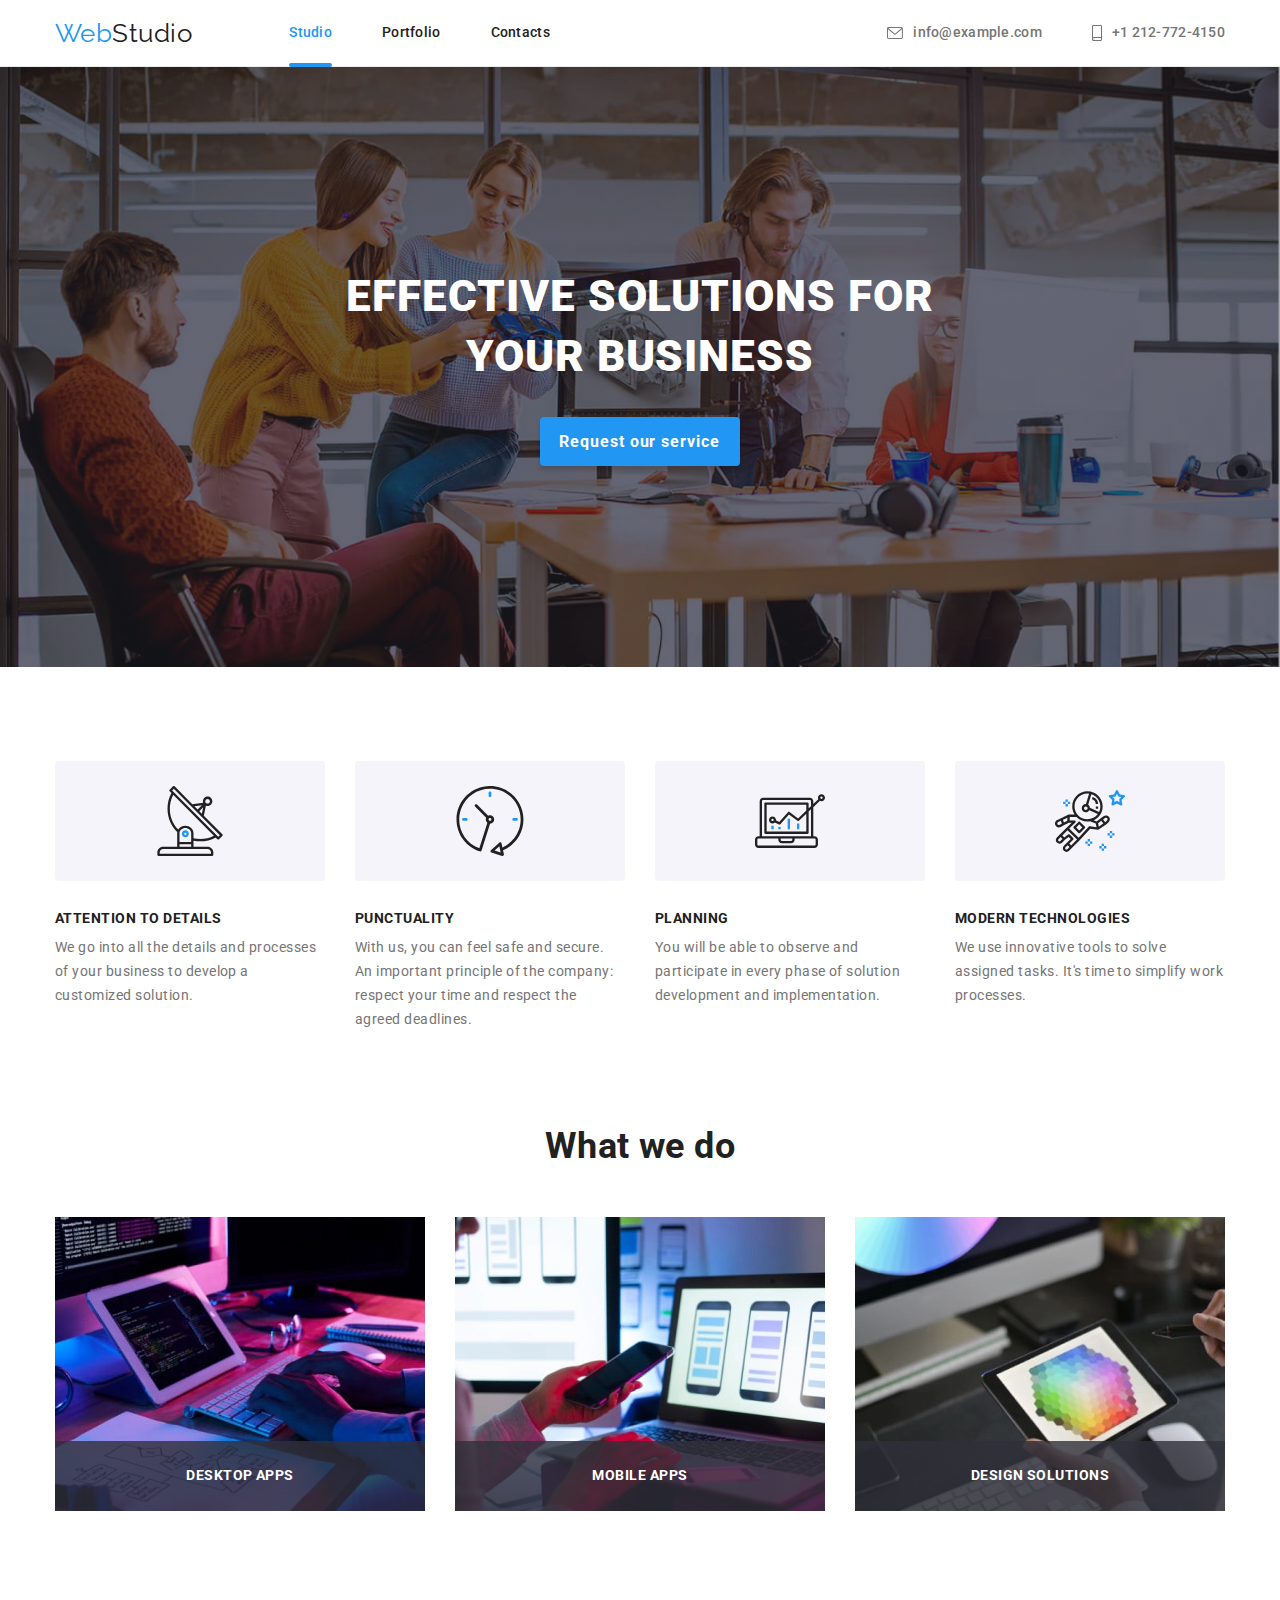
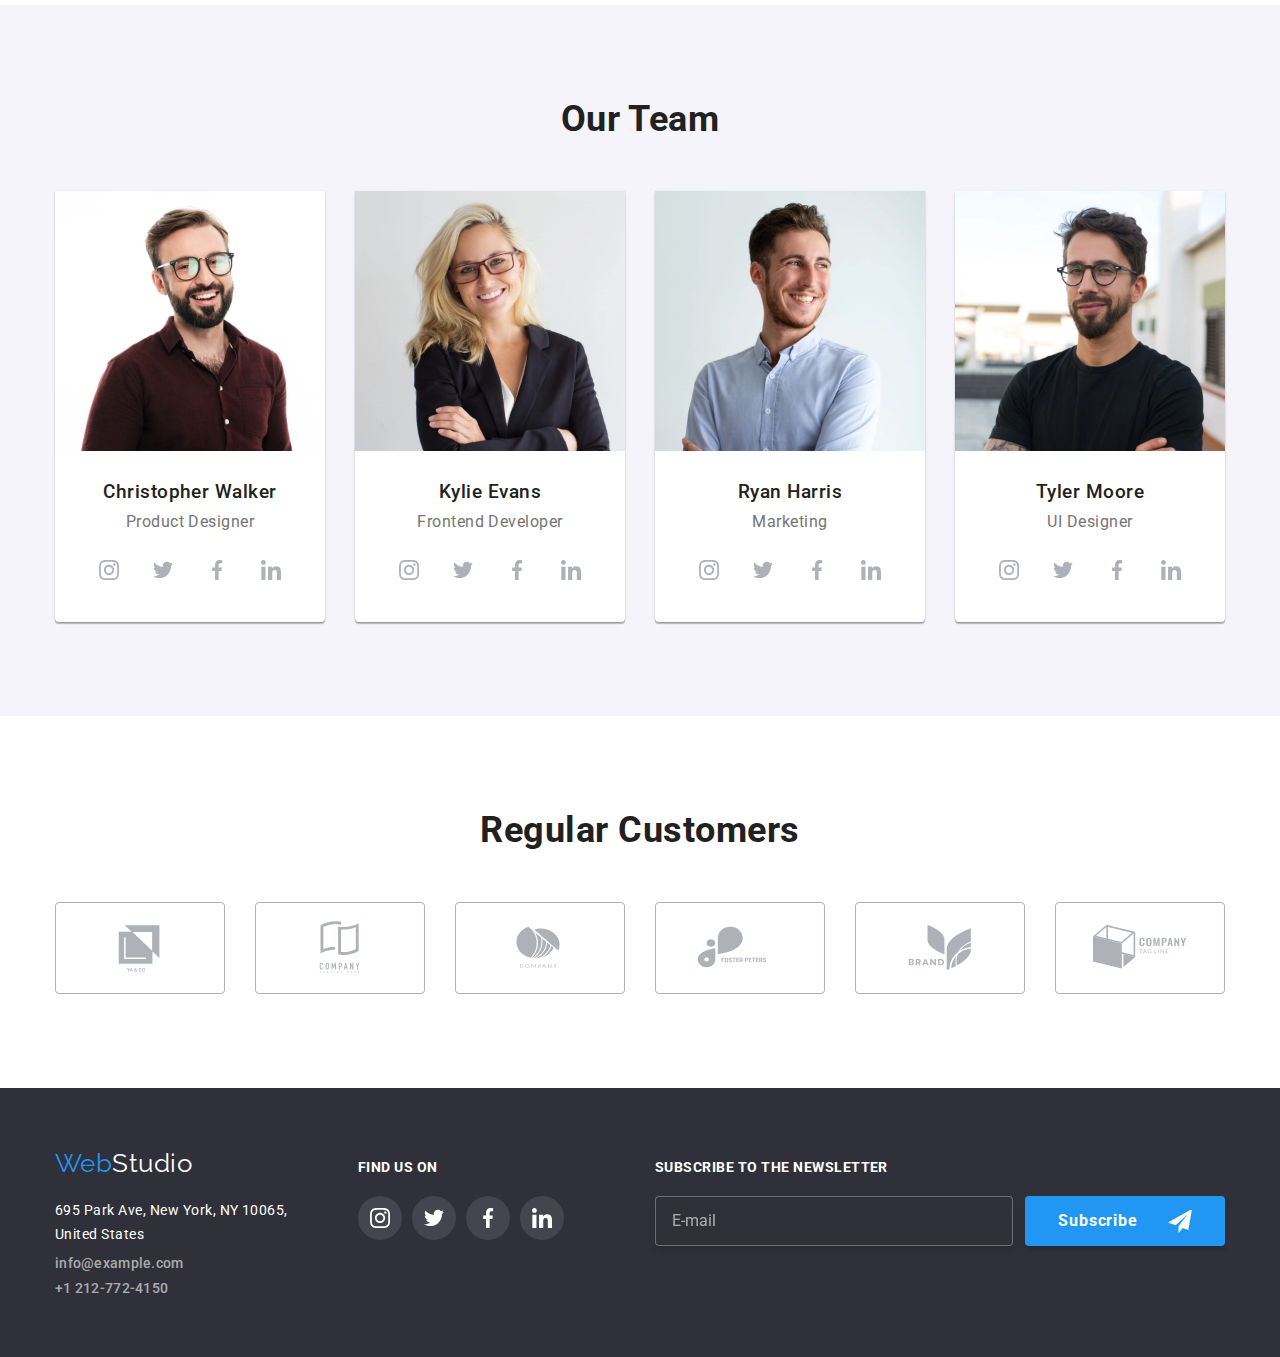
==== commit 0d9b29af: "5" ====
--- a/index.html
+++ b/index.html
@@ -235,12 +235,12 @@
                 <li class="wokers-list__item">
                     <picture>
                         <source
-                           srcset="./images/employees/desktop/worker1.webp 1x, ./images/employees/desktop/worker1x2.webp 2x"
+                           srcset="./images/employees/desktop/worker1.webp 1x, ./images/employees/desktop/worker1x2_desktop.webp 2x"
                             media="(min-width: 1200px)"
                             type="image/webp"
                         />
                         <source 
-                            srcset="./images/employees/desktop/worker1.jpg 1x, ./images/employees/desktop/worker1x2.jpg 2x"
+                            srcset="./images/employees/desktop/worker1.jpg 1x, ./images/employees/desktop/worker1x2_desktop.jpg 2x"
                             media="(min-width: 1200px)" 
                         />
                         <source 
@@ -301,12 +301,12 @@
                 <li class="wokers-list__item">
                     <picture>
                         <source 
-                            srcset="./images/employees/desktop/worker2.webp 1x, ./images/employees/desktop/worker2x2.webp 2x"
+                            srcset="./images/employees/desktop/worker2.webp 1x, ./images/employees/desktop/worker2x2_desktop.webp 2x"
                             media="(min-width: 1200px)" 
                             type="image/webp" 
                         />
                         <source 
-                            srcset="./images/employees/desktop/worker2.jpg 1x, ./images/employees/desktop/worker2x2.jpg 2x"
+                            srcset="./images/employees/desktop/worker2.jpg 1x, ./images/employees/desktop/worker2x2_desktop.jpg 2x"
                             media="(min-width: 1200px)" 
                         />
                         <source 
@@ -367,12 +367,12 @@
                 <li class="wokers-list__item">
                     <picture>
                         <source 
-                            srcset="./images/employees/desktop/worker3.webp 1x, ./images/employees/desktop/worker3x2.webp 2x"
+                            srcset="./images/employees/desktop/worker3.webp 1x, ./images/employees/desktop/worker3x2_desktop.webp 2x"
                             media="(min-width: 1200px)" 
                             type="image/webp" 
                         />
                         <source 
-                            srcset="./images/employees/desktop/worker3.jpg 1x, ./images/employees/desktop/worker3x2.jpg 2x"
+                            srcset="./images/employees/desktop/worker3.jpg 1x, ./images/employees/desktop/worker3x2_desktop.jpg 2x"
                             media="(min-width: 1200px)" 
                         />
                         <source 
@@ -433,12 +433,12 @@
                 <li class="wokers-list__item">
                     <picture>
                         <source 
-                            srcset="./images/employees/desktop/worker4.webp 1x, ./images/employees/desktop/worker4x2.webp 2x"
+                            srcset="./images/employees/desktop/worker4.webp 1x, ./images/employees/desktop/worker4x2_desktop.webp 2x"
                             media="(min-width: 1200px)" 
                             type="image/webp" 
                         />
                         <source 
-                            srcset="./images/employees/desktop/worker4.jpg 1x, ./images/employees/desktop/worker4x2.jpg 2x"
+                            srcset="./images/employees/desktop/worker4.jpg 1x, ./images/employees/desktop/worker4x2_desktop.jpg 2x"
                             media="(min-width: 1200px)" 
                         />
                         <source 
@@ -499,7 +499,7 @@
             </ul>
         </div>
     </section>
-    <!-- <section class="fifth-part section">
+    <section class="fifth-part section">
        <div class="customers contanier">
             <h2 class="customers__title title">Regular customers</h2>
             <ul class="customers-list">
@@ -547,9 +547,9 @@
                 </li>
             </ul>
         </div>
-    </section> -->
+    </section>
 </main>
-<!-- <footer>
+<footer>
     <div class="contanier footer-page">
         <div class="contact-info">
             <a href="./index.html" class="logo contact-info__logo"><span class="logo--blue">Web</span>Studio</a>
@@ -611,7 +611,7 @@
                 </form>
          </div>
     </div>
-</footer> -->
+</footer>
 <script src="./js/mobile-menu.js"></script>
 <script src="./js/modal.js"></script>
 </body>
--- a/css/main.min.css
+++ b/css/main.min.css
@@ -1 +1 @@
-﻿:root{--main-text-color: #757575;--tittle-text-color: #212121;--accent-text-color: #2196F3;--secondary-text-color: #ffffff;--main-bg-color: #ffffff;--secondary-bg-color: #F5F4FA;--accent-bg-color: #2F303A;--accent-bg-blue-color: #2196F3;--border-color: #EEEEEE;--icon-color: #AFB1B8;--timing: cubic-bezier(0.4, 0, 0.2, 1)}.visually-hidden{position:absolute;white-space:nowrap;width:1px;height:1px;overflow:hidden;border:0;padding:0;clip:rect(0 0 0 0);clip-path:inset(50%);margin:-1px}body{color:var(--main-text-color);background-color:var(--main-bg-color);font-family:"Roboto",sans-serif;letter-spacing:.03em}h1,h2,h3,h4,h5,h6,p{margin-top:0;margin-bottom:0}ul{list-style:none;margin:0;padding-left:0}a{text-decoration:none}button{cursor:pointer}img{display:block;max-width:100%;height:auto}footer{padding-top:60px;padding-bottom:60px;background-color:var(--accent-bg-color)}.contanier{padding:0 15px;margin-left:auto;margin-right:auto}@media screen and (min-width: 480px){.contanier{width:480px}}@media screen and (min-width: 768px){.contanier{width:768px}}@media screen and (min-width: 1200px){.contanier{width:1200px}}.section{padding:94px 0}.title{margin-bottom:50px;color:var(--tittle-text-color);font-weight:700;font-size:36px;line-height:1.16;text-align:center}.button{min-width:200px;padding:10px 20px 10px 19px;color:inherit;font-weight:700;font-size:16px;line-height:1.85;letter-spacing:.06em;background-color:var(--accent-bg-blue-color);border:none;box-shadow:0px 4px 4px rgba(0,0,0,.15);border-radius:4px;transition:background-color 250ms var(--timing)}.button:hover,.button:focus{background-color:#188ce8}.mobile-menu{position:fixed;width:100vw;height:100vh;top:0;left:0;font-weight:500;font-size:8.3vw;line-height:1.17;letter-spacing:.02em;color:var(--tittle-text-color);background-color:var(--main-bg-color);transform:translateX(0);transition:transform 500ms var(--timing)}.mobile-menu.is-open{transform:translateX(100%)}.mobile-menu__contanier{display:flex;flex-direction:column;height:100%;padding-top:48px;padding-bottom:48px;padding-left:40px;padding-right:10px}.mobile-menu__item:not(:last-child){margin-bottom:32px}.mobile-menu__main-info{margin-top:auto}.mobile-menu__page{position:relative;color:var(--tittle-text-color);transition:color 250ms var(--timing)}.mobile-menu__page:hover,.mobile-menu__page:focus{color:var(--accent-text-color)}.mobile-menu__page--сurrent-secondary::after{position:absolute;content:"";bottom:0;right:0;width:100%;height:4px;background:var(--accent-text-color);border-radius:2px;transform:scale(0);transition:transform 250ms var(--timing)}.mobile-menu__page:hover::after,.mobile-menu__page:focus::after{transform:scale(1)}.mobile-menu__contacts{margin-bottom:64px}.mobile-menu__tel{display:block;font-size:7.08vw;color:var(--main-text-color);transition:color 250ms var(--timing)}.mobile-menu__tel:hover,.mobile-menu__tel:focus{color:var(--accent-text-color)}.mobile-menu__mail{display:block;font-size:5vw;line-height:1.16;color:var(--main-text-color);transition:color 250ms var(--timing)}.mobile-menu__mail:hover,.mobile-menu__mail:focus{color:var(--accent-text-color)}.mobile-menu__main-links{display:flex;justify-content:left;gap:20px}.mobile-menu__point{position:relative}.mobile-menu__point:not(:first-child)::before{content:"";position:absolute;top:50%;right:100%;width:4.58vw;height:1px;transform:rotate(90deg);background-color:rgba(33,33,33,.2)}.mobile-menu__link{display:block;font-size:3.75vw;line-height:1.22;color:var(--accent-text-color);transition:color 250ms var(--timing)}.mobile-menu__link:hover,.mobile-menu__link:focus{color:#1067ae}.mobile-button{position:absolute;top:10px;right:15px;border:none;background-color:rgba(0,0,0,0);padding:0;line-height:0;transition:fill 250ms var(--timing)}.mobile-button:focus,.mobile-button:hover{fill:var(--accent-text-color)}@media screen and (min-width: 480px){.mobile-menu{font-weight:500;font-size:40px;line-height:1.17}.mobile-menu__tel{font-size:34px}.mobile-menu__mail{font-size:24px}.mobile-menu__point:not(:first-child)::before{width:22px;top:50%;right:100%}.mobile-menu__link{font-size:18px}}@media screen and (min-width: 768px){.mobile-menu{display:none}.mobile-button{display:none}}.backdrop{position:fixed;top:0;left:0;width:100%;height:100%;z-index:1;visibility:visible;background-color:rgba(0,0,0,.2);transform:scale(1) rotateY(360deg);transform-origin:top center;transition:opacity 250ms var(--timing),visibility 250ms var(--timing),transform 1000ms var(--timing),background-color 250ms var(--timing) 500ms}.backdrop.is-hidden{opacity:0;visibility:hidden;pointer-events:none;transform:scale(3) rotateY(0);background-color:rgba(0,0,0,0)}.modal{position:absolute;top:50%;left:50%;transform:translate(-50%, -50%);width:100%;min-height:609px;background-color:var(--main-bg-color);box-shadow:0px 1px 3px rgba(0,0,0,.12),0px 1px 1px rgba(0,0,0,.14),0px 2px 1px rgba(0,0,0,.2);border-radius:4px}@media screen and (min-width: 480px){.modal{width:450px}}@media screen and (min-width: 1200px){.modal{width:528px;min-height:581px}}.form-block{text-align:left;padding:40px;color:var(--tittle-text-color)}.form-block__text{margin-bottom:12px;font-weight:700;font-size:20px;line-height:1.15;letter-spacing:.03em;text-align:center}.form-point{display:block;position:relative;margin-bottom:10px}.form-point__name{display:block;margin-bottom:4px;color:var(--main-text-color);font-size:12px;line-height:1.16;letter-spacing:.01em}.form-point__field{width:100%;padding:12px 42px;border:1px solid rgba(33,33,33,.2);border-radius:4px;transition:border-color 250ms var(--timing)}.form-point__icon{position:absolute;top:0;left:0;transform:translate(75%, 175%);transition:fill 250ms var(--timing)}.form-point__field:focus+.form-point__icon{fill:var(--accent-text-color)}.form-point__field:focus{border-color:var(--accent-text-color);outline:none}.form-point__comments{padding:12px 16px;margin-bottom:20px;resize:none}.form-point__comments::placeholder{color:rgba(117,117,117,.5);font-size:14px;line-height:1.14;letter-spacing:.01em}.policy-agree{display:flex;justify-content:center;align-items:center;margin-bottom:30px;color:var(--main-text-color);font-size:7px;line-height:1.16;letter-spacing:.03em}.policy-agree__icon{fill:var(--main-bg-color);border:1px solid var(--tittle-text-color);border-radius:2px;cursor:pointer}.policy-agree__checkbox:checked+.policy-agree__icon{fill:var(--accent-text-color);border:none}.policy-agree__checkbox:focus+.policy-agree__icon{outline:2px solid var(--tittle-text-color)}.policy-agree__contract{position:relative;color:var(--accent-text-color)}.policy-agree__contract::after{position:absolute;content:"";bottom:0;right:0;width:100%;height:1px;background:var(--accent-text-color)}@media screen and (min-width: 480px){.policy-agree{font-size:11px;line-height:1.71}}@media screen and (min-width: 1200px){.policy-agree{font-size:13px;line-height:1.71}}.main-form__button{display:block;height:50px;padding:0;margin-left:auto;margin-right:auto;color:var(--secondary-text-color)}.modal-buttom{position:absolute;top:8px;right:8px;display:flex;justify-content:center;align-items:center;height:30px;width:30px;background-color:var(--main-bg-color);border:1px solid rgba(0,0,0,.1);border-radius:50%;transition:fill 250ms var(--timing)}.modal-buttom:hover,.modal-buttom:focus{fill:var(--accent-text-color)}.page-header{border-bottom:1px solid #ececec}.main-content{display:flex;align-items:center;justify-content:space-between;padding-top:10px;padding-bottom:10px}.logo{color:var(--tittle-text-color);font-family:"Raleway",sans-serif;font-size:26px;line-height:1.19}.logo--blue{color:var(--accent-text-color)}@media screen and (max-width: 767px){.navigation-list{display:none}.header-contacts{display:none}.header-button{border:none;background-color:rgba(0,0,0,0);padding:0;line-height:0;transition:fill 250ms var(--timing)}.header-button:hover,.header-button:focus{fill:var(--accent-text-color)}}@media screen and (min-width: 768px){.header-button{display:none}.main-content{padding-top:0;padding-bottom:0}.navigation{display:flex;align-items:center}.navigation__logo{margin-right:88px}.navigation-list{display:flex}.navigation-list__item{position:relative}.navigation-list__item:not(:last-child){margin-right:50px}.navigation-list__link{display:block;padding-top:25px;padding-bottom:25px;color:var(--tittle-text-color);font-weight:500;font-size:14px;line-height:1.14;letter-spacing:.02em;transition:color 250ms var(--timing)}.navigation-list__link:focus,.navigation-list__link:hover{color:var(--accent-text-color)}.navigation-list__link--current{color:var(--accent-text-color)}.navigation-list__link--current::after{position:absolute;content:"";bottom:-1px;right:0;width:100%;height:4px;background:var(--accent-text-color);border-radius:2px}.navigation-list__link--сurrent-secondary::after{position:absolute;content:"";bottom:-1px;right:0;width:100%;height:4px;background:var(--accent-text-color);border-radius:2px;transform:scale(0);transition:transform 250ms var(--timing)}.navigation-list__link:hover::after,.navigation-list__link:focus::after{transform:scale(1)}.header-contacts{display:block}.mail{margin-bottom:10px}.contact{display:flex;align-items:center;color:inherit;font-weight:500;font-size:12px;line-height:1.16;letter-spacing:.02em;transition:color 250ms var(--timing)}.contact:hover,.contact:focus{color:var(--accent-text-color)}.contact__icon{margin-right:10px;fill:currentColor}}@media screen and (min-width: 1200px){.navigation__logo{margin-right:97px}.header-contacts{display:flex}.header-contacts__mail{margin-right:50px}.mail{margin-bottom:0}.contact{padding-top:25px;padding-bottom:25px;font-weight:500;font-size:14px;line-height:1.14}}.first-part{min-height:400px;padding-top:118px;padding-bottom:118px;color:var(--secondary-text-color);letter-spacing:.06em;text-align:center;background-color:#c4c4c4;background-image:linear-gradient(to right, rgba(47, 48, 58, 0.4), rgba(47, 48, 58, 0.4)),url(../images/bg/header_mobile.jpg);background-repeat:no-repeat;background-position:50% 35%;background-size:cover}.first-part__title{width:100%;margin-right:auto;margin-left:auto;margin-bottom:30px;font-weight:900;font-size:26px;line-height:1.61;color:var(--secondary-text-color);text-transform:uppercase}@media screen and (min-device-pixel-ratio: 2)and (max-width: 767px),screen and (min-resolution: 192dpi)and (max-width: 767px),screen and (min-resolution: 2dppx)and (max-width: 767px){.first-part{background-image:linear-gradient(to right, rgba(47, 48, 58, 0.4), rgba(47, 48, 58, 0.4)),url(../images/bg/header_mobile2x.jpg)}}@media screen and (min-width: 768px){.first-part{background-image:linear-gradient(to right, rgba(47, 48, 58, 0.4), rgba(47, 48, 58, 0.4)),url(../images/bg/header_tablet.jpg)}.first-part__title{width:360px}}@media screen and (min-device-pixel-ratio: 2)and (min-width: 768px),screen and (min-resolution: 192dpi)and (min-width: 768px),screen and (min-resolution: 2dppx)and (min-width: 768px){.first-part{background-image:linear-gradient(to right, rgba(47, 48, 58, 0.4), rgba(47, 48, 58, 0.4)),url(../images/bg/header_tablet2x.jpg)}}@media screen and (min-width: 1200px){.first-part{min-height:600px;max-width:1600px;margin-left:auto;margin-right:auto;padding-top:200px;padding-bottom:200px;background-image:linear-gradient(to right, rgba(47, 48, 58, 0.4), rgba(47, 48, 58, 0.4)),url(../images/bg/bg.jpg)}.first-part__title{width:696px;font-weight:900;font-size:44px;line-height:1.36}}@media screen and (min-device-pixel-ratio: 2)and (min-width: 1200px),screen and (min-resolution: 192dpi)and (min-width: 1200px),screen and (min-resolution: 2dppx)and (min-width: 1200px){.first-part{background-image:linear-gradient(to right, rgba(47, 48, 58, 0.4), rgba(47, 48, 58, 0.4)),url(../images/bg/header_desktop2x.jpg)}}.benefits{display:flex}.benefits__icon{display:flex;margin-bottom:30px;height:120px;justify-content:center;align-items:center;background-color:var(--secondary-bg-color);border-radius:4px}.benefits__subtitle{margin-bottom:9px;color:var(--tittle-text-color);font-weight:700;font-size:14px;line-height:1.14;text-transform:uppercase}.benefits__text{font-size:14px;line-height:1.71}@media screen and (max-width: 767px){.benefits{display:block}.benefits__item{width:100%}.benefits__item:not(:last-child){margin-bottom:30px}.benefits__subtitle{text-align:center}}@media screen and (min-width: 768px){.benefits{flex-wrap:wrap;gap:30px}.benefits__item{width:354px}}@media screen and (min-width: 1200px){.benefits{flex-wrap:none;gap:0}.benefits__item{width:270px}.benefits__item:not(:last-child){margin-right:30px}}.third-part{padding-top:0}.capabilities__list{display:flex}.capabilities__item{position:relative}.capabilities__item:not(:last-child){margin-right:30px}.capabilities__box{position:absolute;width:100%;height:70px;bottom:0;display:flex;justify-content:center;align-items:center;background:rgba(47,48,58,.8)}.capabilities__text{color:var(--secondary-text-color);font-weight:700;font-size:14px;line-height:1.14;text-transform:uppercase}@media screen and (max-width: 1199px){.third-part{display:none}}.fourth-part{background-color:var(--secondary-bg-color)}.employees__title{text-transform:capitalize}.wokers-list{display:flex;flex-direction:column;row-gap:30px;align-items:center}.wokers-list__item{width:270px;background-color:var(--main-bg-color);font-size:16px;line-height:1.18;text-align:center;box-shadow:0px 1px 3px rgba(0,0,0,.12),0px 1px 1px rgba(0,0,0,.14),0px 2px 1px rgba(0,0,0,.2);border-radius:0px 0px 4px 4px}.wokers-list__box{padding:30px 15px}.wokers-list__name{margin-bottom:10px;color:var(--tittle-text-color);font-weight:500}.wokers-list__job-title{margin-bottom:16px}.wokers-list__link-list{display:flex;justify-content:center;column-gap:10px}.wokers-list__link{display:flex;width:44px;height:44px;justify-content:center;align-items:center;row-gap:10px;fill:var(--icon-color);background-color:var(--main-bg-color);border-radius:50%;transition:background-color 250ms var(--timing),fill 250ms var(--timing)}.wokers-list__link:hover,.wokers-list__link:focus{background-color:var(--accent-bg-blue-color);fill:var(--secondary-text-color)}@media screen and (min-width: 768px){.wokers-list{flex-direction:row;flex-wrap:wrap;justify-content:center;gap:30px}}@media screen and (min-width: 1200px){.wokers-list{flex-direction:row;column-gap:30px}}.customers__title{text-transform:capitalize}.customers-list{display:flex;column-gap:30px}.customers-list__link{display:flex;width:170px;height:92px;justify-content:center;align-items:center;border:1px solid var(--icon-color);border-radius:4px;fill:var(--icon-color);transition:fill 250ms var(--timing),border-color 250ms var(--timing)}.customers-list__link:hover,.customers-list__link:focus{fill:var(--accent-text-color);border-color:var(--accent-text-color)}.footer-page{display:flex;align-items:baseline}.contact-info{margin-right:70px}.contact-info__logo{display:inline-block;margin-bottom:20px;margin-right:0;color:var(--secondary-text-color)}.address{width:233px}.address__list{font-style:normal;font-size:14px;line-height:1.71}.address__item:not(:last-child){margin-bottom:9px}.address__text{display:inline-block;color:var(--secondary-text-color)}.address__contact{padding:0;color:rgba(255,255,255,.6)}.main-icons__text{margin-bottom:20px;color:var(--secondary-text-color);font-weight:700;font-size:14px;line-height:1.14;text-align:left;text-transform:uppercase}.main-icons__list{display:flex;column-gap:10px}.main-icons__link{display:flex;width:44px;height:44px;justify-content:center;align-items:center;fill:var(--secondary-text-color);background-color:rgba(255,255,255,.1);border-radius:50%;transition:background-color 250ms var(--timing)}.main-icons__link:hover,.main-icons__link:focus{background-color:var(--accent-bg-blue-color)}.footer-form{margin-left:auto}.footer-form__text{margin-bottom:20px;color:var(--secondary-text-color);font-weight:700;font-size:14px;line-height:1.14;text-align:left;text-transform:uppercase}.shape{display:flex;justify-content:center}.shape__point{margin-right:12px}.shape__email{padding:10px 16px;width:358px;height:50px;color:var(--secondary-text-color);background-color:var(--accent-bg-color);border:1px solid rgba(255,255,255,.3);filter:drop-shadow(0px 4px 4px rgba(0, 0, 0, 0.15));border-radius:4px}.shape__email::placeholder{color:rgba(255,255,255,.6);font-size:16px;line-height:1.25}.shape__button{display:flex;height:50px;justify-content:center;align-items:center;padding:0}.shape__button__text{margin-right:30px;color:var(--secondary-text-color)}.portfolio-buttons{margin-right:auto;margin-left:auto;margin-bottom:50px;display:flex;justify-content:center}.portfolio-buttons__item:not(:last-child){margin-right:8px}.portfolio-buttons__button{padding:6px 26px;color:var(--tittle-text-color);background-color:var(--secondary-bg-color);font-weight:500;font-size:16px;line-height:1.62;border:none;border-radius:4px;transition:color 250ms var(--timing),background-color 250ms var(--timing),box-shadow 250ms var(--timing)}.portfolio-buttons__button:hover,.portfolio-buttons__button:focus{color:var(--secondary-text-color);background-color:var(--accent-bg-blue-color);box-shadow:0px 3px 1px rgba(0,0,0,.1),0px 1px 2px rgba(0,0,0,.08),0px 2px 2px rgba(0,0,0,.12)}.portfolio-list{display:flex;flex-wrap:wrap;gap:30px}.portfolio-link{display:inline-block;transition:box-shadow 250ms cubic-bezier(0.4, 0, 0.2, 1)}.portfolio-link:hover,.portfolio-link:focus{box-shadow:0px 1px 1px rgba(0,0,0,.12),0px 4px 4px rgba(0,0,0,.06),1px 4px 6px rgba(0,0,0,.16)}.portfolio-link__box{position:relative;overflow:hidden}.overlay{position:absolute;top:0;width:100%;height:100%;display:flex;justify-content:center;align-items:center;background-color:rgba(33,150,243,.9);transform:translateY(101%) scaleX(0);transition:transform 250ms var(--timing)}.overlay__text{width:322px;font-size:18px;line-height:1.55;color:var(--secondary-text-color)}.portfolio-link:hover .overlay,.portfolio-link:focus .overlay{transform:translateY(0) scaleX(100%)}.portfolio-link__border{border-bottom:1px solid var(--border-color);border-right:1px solid var(--border-color);border-left:1px solid var(--border-color);padding:20px 24px}.portfolio-link__title{margin-bottom:4px;color:var(--tittle-text-color);font-weight:700;font-size:18px;line-height:2;letter-spacing:.06em;text-align:left}.portfolio-link__text{color:var(--main-text-color);font-size:16px;line-height:1.87}/*# sourceMappingURL=main.min.css.map */+﻿:root{--main-text-color: #757575;--tittle-text-color: #212121;--accent-text-color: #2196F3;--secondary-text-color: #ffffff;--main-bg-color: #ffffff;--secondary-bg-color: #F5F4FA;--accent-bg-color: #2F303A;--accent-bg-blue-color: #2196F3;--border-color: #EEEEEE;--icon-color: #AFB1B8;--timing: cubic-bezier(0.4, 0, 0.2, 1)}.visually-hidden{position:absolute;white-space:nowrap;width:1px;height:1px;overflow:hidden;border:0;padding:0;clip:rect(0 0 0 0);clip-path:inset(50%);margin:-1px}body{color:var(--main-text-color);background-color:var(--main-bg-color);font-family:"Roboto",sans-serif;letter-spacing:.03em}h1,h2,h3,h4,h5,h6,p{margin-top:0;margin-bottom:0}ul{list-style:none;margin:0;padding-left:0}a{text-decoration:none}button{cursor:pointer}img{display:block;max-width:100%;height:auto}footer{padding-top:60px;padding-bottom:60px;background-color:var(--accent-bg-color)}.contanier{padding:0 15px;margin-left:auto;margin-right:auto}@media screen and (min-width: 480px){.contanier{width:480px}}@media screen and (min-width: 768px){.contanier{width:768px}}@media screen and (min-width: 1200px){.contanier{width:1200px}}.section{padding:94px 0}.title{margin-bottom:50px;color:var(--tittle-text-color);font-weight:700;font-size:36px;line-height:1.16;text-align:center}.button{min-width:200px;padding:10px 20px 10px 19px;color:inherit;font-weight:700;font-size:16px;line-height:1.85;letter-spacing:.06em;background-color:var(--accent-bg-blue-color);border:none;box-shadow:0px 4px 4px rgba(0,0,0,.15);border-radius:4px;transition:background-color 250ms var(--timing)}.button:hover,.button:focus{background-color:#188ce8}.mobile-menu{position:fixed;width:100vw;height:100vh;top:0;left:0;font-weight:500;font-size:8.3vw;line-height:1.17;letter-spacing:.02em;color:var(--tittle-text-color);background-color:var(--main-bg-color);z-index:999;transform:translateX(0);transition:transform 500ms var(--timing)}.mobile-menu.is-open{transform:translateX(100%)}.mobile-menu__contanier{display:flex;flex-direction:column;height:100%;padding-top:48px;padding-bottom:48px;padding-left:40px;padding-right:10px}.mobile-menu__item:not(:last-child){margin-bottom:32px}.mobile-menu__main-info{margin-top:auto}.mobile-menu__page{position:relative;color:var(--tittle-text-color);transition:color 250ms var(--timing)}.mobile-menu__page:hover,.mobile-menu__page:focus{color:var(--accent-text-color)}.mobile-menu__page--сurrent-secondary::after{position:absolute;content:"";bottom:0;right:0;width:100%;height:4px;background:var(--accent-text-color);border-radius:2px;transform:scale(0);transition:transform 250ms var(--timing)}.mobile-menu__page:hover::after,.mobile-menu__page:focus::after{transform:scale(1)}.mobile-menu__contacts{margin-bottom:64px}.mobile-menu__tel{display:block;font-size:7.08vw;color:var(--main-text-color);transition:color 250ms var(--timing)}.mobile-menu__tel:hover,.mobile-menu__tel:focus{color:var(--accent-text-color)}.mobile-menu__mail{display:block;font-size:5vw;line-height:1.16;color:var(--main-text-color);transition:color 250ms var(--timing)}.mobile-menu__mail:hover,.mobile-menu__mail:focus{color:var(--accent-text-color)}.mobile-menu__main-links{display:flex;justify-content:left;gap:20px}.mobile-menu__point{position:relative}.mobile-menu__point:not(:first-child)::before{content:"";position:absolute;top:50%;right:100%;width:4.58vw;height:1px;transform:rotate(90deg);background-color:rgba(33,33,33,.2)}.mobile-menu__link{display:block;font-size:3.75vw;line-height:1.22;color:var(--accent-text-color);transition:color 250ms var(--timing)}.mobile-menu__link:hover,.mobile-menu__link:focus{color:#1067ae}.mobile-button{position:absolute;top:10px;right:15px;border:none;background-color:rgba(0,0,0,0);padding:0;line-height:0;transition:fill 250ms var(--timing)}.mobile-button:focus,.mobile-button:hover{fill:var(--accent-text-color)}@media screen and (min-width: 480px){.mobile-menu{font-weight:500;font-size:40px;line-height:1.17}.mobile-menu__tel{font-size:34px}.mobile-menu__mail{font-size:24px}.mobile-menu__point:not(:first-child)::before{width:22px;top:50%;right:100%}.mobile-menu__link{font-size:18px}}@media screen and (min-width: 768px){.mobile-menu{display:none}.mobile-button{display:none}}.backdrop{position:fixed;top:0;left:0;width:100%;height:100%;z-index:1;visibility:visible;background-color:rgba(0,0,0,.2);transform:scale(1) rotateY(360deg);transform-origin:top center;transition:opacity 250ms var(--timing),visibility 250ms var(--timing),transform 1000ms var(--timing),background-color 250ms var(--timing) 500ms}.backdrop.is-hidden{opacity:0;visibility:hidden;pointer-events:none;transform:scale(3) rotateY(0);background-color:rgba(0,0,0,0)}.modal{position:absolute;top:50%;left:50%;transform:translate(-50%, -50%);width:100%;min-height:609px;background-color:var(--main-bg-color);box-shadow:0px 1px 3px rgba(0,0,0,.12),0px 1px 1px rgba(0,0,0,.14),0px 2px 1px rgba(0,0,0,.2);border-radius:4px}@media screen and (min-width: 480px){.modal{width:450px}}@media screen and (min-width: 1200px){.modal{width:528px;min-height:581px}}.form-block{text-align:left;padding:40px;color:var(--tittle-text-color)}.form-block__text{margin-bottom:12px;font-weight:700;font-size:20px;line-height:1.15;letter-spacing:.03em;text-align:center}.form-point{display:block;position:relative;margin-bottom:10px}.form-point__name{display:block;margin-bottom:4px;color:var(--main-text-color);font-size:12px;line-height:1.16;letter-spacing:.01em}.form-point__field{width:100%;padding:12px 42px;border:1px solid rgba(33,33,33,.2);border-radius:4px;transition:border-color 250ms var(--timing)}.form-point__icon{position:absolute;top:0;left:0;transform:translate(75%, 175%);transition:fill 250ms var(--timing)}.form-point__field:focus+.form-point__icon{fill:var(--accent-text-color)}.form-point__field:focus{border-color:var(--accent-text-color);outline:none}.form-point__comments{padding:12px 16px;margin-bottom:20px;resize:none}.form-point__comments::placeholder{color:rgba(117,117,117,.5);font-size:14px;line-height:1.14;letter-spacing:.01em}.policy-agree{display:flex;justify-content:center;align-items:center;margin-bottom:30px;color:var(--main-text-color);font-size:7px;line-height:1.16;letter-spacing:.03em}.policy-agree__icon{fill:var(--main-bg-color);border:1px solid var(--tittle-text-color);border-radius:2px;cursor:pointer}.policy-agree__checkbox:checked+.policy-agree__icon{fill:var(--accent-text-color);border:none}.policy-agree__checkbox:focus+.policy-agree__icon{outline:2px solid var(--tittle-text-color)}.policy-agree__contract{position:relative;color:var(--accent-text-color)}.policy-agree__contract::after{position:absolute;content:"";bottom:0;right:0;width:100%;height:1px;background:var(--accent-text-color)}@media screen and (min-width: 480px){.policy-agree{font-size:11px;line-height:1.71}}@media screen and (min-width: 1200px){.policy-agree{font-size:13px;line-height:1.71}}.main-form__button{display:block;height:50px;padding:0;margin-left:auto;margin-right:auto;color:var(--secondary-text-color)}.modal-buttom{position:absolute;top:8px;right:8px;display:flex;justify-content:center;align-items:center;height:30px;width:30px;background-color:var(--main-bg-color);border:1px solid rgba(0,0,0,.1);border-radius:50%;transition:fill 250ms var(--timing)}.modal-buttom:hover,.modal-buttom:focus{fill:var(--accent-text-color)}.page-header{border-bottom:1px solid #ececec}.main-content{display:flex;align-items:center;justify-content:space-between;padding-top:10px;padding-bottom:10px}.logo{color:var(--tittle-text-color);font-family:"Raleway",sans-serif;font-size:26px;line-height:1.19}.logo--blue{color:var(--accent-text-color)}@media screen and (max-width: 767px){.navigation-list{display:none}.header-contacts{display:none}.header-button{border:none;background-color:rgba(0,0,0,0);padding:0;line-height:0;transition:fill 250ms var(--timing)}.header-button:hover,.header-button:focus{fill:var(--accent-text-color)}}@media screen and (min-width: 768px){.header-button{display:none}.main-content{padding-top:0;padding-bottom:0}.navigation{display:flex;align-items:center}.navigation__logo{margin-right:88px}.navigation-list{display:flex}.navigation-list__item{position:relative}.navigation-list__item:not(:last-child){margin-right:50px}.navigation-list__link{display:block;padding-top:25px;padding-bottom:25px;color:var(--tittle-text-color);font-weight:500;font-size:14px;line-height:1.14;letter-spacing:.02em;transition:color 250ms var(--timing)}.navigation-list__link:focus,.navigation-list__link:hover{color:var(--accent-text-color)}.navigation-list__link--current{color:var(--accent-text-color)}.navigation-list__link--current::after{position:absolute;content:"";bottom:-1px;right:0;width:100%;height:4px;background:var(--accent-text-color);border-radius:2px}.navigation-list__link--сurrent-secondary::after{position:absolute;content:"";bottom:-1px;right:0;width:100%;height:4px;background:var(--accent-text-color);border-radius:2px;transform:scale(0);transition:transform 250ms var(--timing)}.navigation-list__link:hover::after,.navigation-list__link:focus::after{transform:scale(1)}.header-contacts{display:block}.mail{margin-bottom:10px}.contact{display:flex;align-items:center;color:inherit;font-weight:500;font-size:12px;line-height:1.16;letter-spacing:.02em;transition:color 250ms var(--timing)}.contact:hover,.contact:focus{color:var(--accent-text-color)}.contact__icon{margin-right:10px;fill:currentColor}}@media screen and (min-width: 1200px){.navigation__logo{margin-right:97px}.header-contacts{display:flex}.header-contacts__mail{margin-right:50px}.mail{margin-bottom:0}.contact{padding-top:25px;padding-bottom:25px;font-weight:500;font-size:14px;line-height:1.14}}.first-part{min-height:400px;padding-top:118px;padding-bottom:118px;color:var(--secondary-text-color);letter-spacing:.06em;text-align:center;background-color:#c4c4c4;background-image:linear-gradient(to right, rgba(47, 48, 58, 0.4), rgba(47, 48, 58, 0.4)),url(../images/bg/header_mobile.jpg);background-repeat:no-repeat;background-position:50% 35%;background-size:cover}.first-part__title{width:100%;margin-right:auto;margin-left:auto;margin-bottom:30px;font-weight:900;font-size:26px;line-height:1.61;color:var(--secondary-text-color);text-transform:uppercase}@media screen and (min-device-pixel-ratio: 2)and (max-width: 767px),screen and (min-resolution: 192dpi)and (max-width: 767px),screen and (min-resolution: 2dppx)and (max-width: 767px){.first-part{background-image:linear-gradient(to right, rgba(47, 48, 58, 0.4), rgba(47, 48, 58, 0.4)),url(../images/bg/header_mobile2x.jpg)}}@media screen and (min-width: 768px){.first-part{background-image:linear-gradient(to right, rgba(47, 48, 58, 0.4), rgba(47, 48, 58, 0.4)),url(../images/bg/header_tablet.jpg)}.first-part__title{width:360px}}@media screen and (min-device-pixel-ratio: 2)and (min-width: 768px),screen and (min-resolution: 192dpi)and (min-width: 768px),screen and (min-resolution: 2dppx)and (min-width: 768px){.first-part{background-image:linear-gradient(to right, rgba(47, 48, 58, 0.4), rgba(47, 48, 58, 0.4)),url(../images/bg/header_tablet2x.jpg)}}@media screen and (min-width: 1200px){.first-part{min-height:600px;max-width:1600px;margin-left:auto;margin-right:auto;padding-top:200px;padding-bottom:200px;background-image:linear-gradient(to right, rgba(47, 48, 58, 0.4), rgba(47, 48, 58, 0.4)),url(../images/bg/bg.jpg)}.first-part__title{width:696px;font-weight:900;font-size:44px;line-height:1.36}}@media screen and (min-device-pixel-ratio: 2)and (min-width: 1200px),screen and (min-resolution: 192dpi)and (min-width: 1200px),screen and (min-resolution: 2dppx)and (min-width: 1200px){.first-part{background-image:linear-gradient(to right, rgba(47, 48, 58, 0.4), rgba(47, 48, 58, 0.4)),url(../images/bg/header_desktop2x.jpg)}}.benefits{display:flex}.benefits__icon{display:flex;margin-bottom:30px;height:120px;justify-content:center;align-items:center;background-color:var(--secondary-bg-color);border-radius:4px}.benefits__subtitle{margin-bottom:9px;color:var(--tittle-text-color);font-weight:700;font-size:14px;line-height:1.14;text-transform:uppercase}.benefits__text{font-size:14px;line-height:1.71}@media screen and (max-width: 767px){.benefits{display:block}.benefits__item{width:100%}.benefits__item:not(:last-child){margin-bottom:30px}.benefits__subtitle{text-align:center}}@media screen and (min-width: 768px){.benefits{flex-wrap:wrap;gap:30px}.benefits__item{width:354px}}@media screen and (min-width: 1200px){.benefits{flex-wrap:none;gap:0}.benefits__item{width:270px}.benefits__item:not(:last-child){margin-right:30px}}.third-part{padding-top:0}.capabilities__list{display:flex}.capabilities__item{position:relative}.capabilities__item:not(:last-child){margin-right:30px}.capabilities__box{position:absolute;width:100%;height:70px;bottom:0;display:flex;justify-content:center;align-items:center;background:rgba(47,48,58,.8)}.capabilities__text{color:var(--secondary-text-color);font-weight:700;font-size:14px;line-height:1.14;text-transform:uppercase}@media screen and (max-width: 1199px){.third-part{display:none}}.fourth-part{background-color:var(--secondary-bg-color)}.employees__title{text-transform:capitalize}.wokers-list{display:flex;flex-direction:column;row-gap:30px;align-items:center}.wokers-list__item{width:270px;background-color:var(--main-bg-color);font-size:16px;line-height:1.18;text-align:center;box-shadow:0px 1px 3px rgba(0,0,0,.12),0px 1px 1px rgba(0,0,0,.14),0px 2px 1px rgba(0,0,0,.2);border-radius:0px 0px 4px 4px}.wokers-list__box{padding:30px 15px}.wokers-list__name{margin-bottom:10px;color:var(--tittle-text-color);font-weight:500}.wokers-list__job-title{margin-bottom:16px}.wokers-list__link-list{display:flex;justify-content:center;column-gap:10px}.wokers-list__link{display:flex;width:44px;height:44px;justify-content:center;align-items:center;row-gap:10px;fill:var(--icon-color);background-color:var(--main-bg-color);border-radius:50%;transition:background-color 250ms var(--timing),fill 250ms var(--timing)}.wokers-list__link:hover,.wokers-list__link:focus{background-color:var(--accent-bg-blue-color);fill:var(--secondary-text-color)}@media screen and (min-width: 768px){.wokers-list{flex-direction:row;flex-wrap:wrap;justify-content:center;gap:30px}}@media screen and (min-width: 1200px){.wokers-list{flex-direction:row;column-gap:30px}}.customers__title{text-transform:capitalize}.customers-list{display:flex;flex-wrap:wrap;justify-content:center;gap:10px}.customers-list__link{display:flex;width:35.41vw;height:92px;justify-content:center;align-items:center;border:1px solid var(--icon-color);border-radius:4px;fill:var(--icon-color);transition:fill 250ms var(--timing),border-color 250ms var(--timing)}.customers-list__link:hover,.customers-list__link:focus{fill:var(--accent-text-color);border-color:var(--accent-text-color)}@media screen and (min-width: 480px){.customers-list{gap:30px}.customers-list__link{width:210px}}@media screen and (min-width: 768px){.customers-list__link{width:226px}}@media screen and (min-width: 1200px){.customers-list__link{width:170px}}.footer-page{display:flex;flex-direction:column;align-items:center;gap:60px}.contact-info{display:flex;flex-direction:column;align-items:center}.contact-info__logo{display:inline-block;margin-bottom:20px;margin-right:0;color:var(--secondary-text-color)}.address{width:233px;text-align:center}.address__list{font-style:normal;font-size:14px;line-height:1.71}.address__item:not(:last-child){margin-bottom:9px}.address__text{display:inline-block;color:var(--secondary-text-color)}.address__contact{padding:0;color:rgba(255,255,255,.6)}.main-icons__text{margin-bottom:20px;text-align:center;color:var(--secondary-text-color);font-weight:700;font-size:14px;line-height:1.14;text-transform:uppercase}.main-icons__list{display:flex;column-gap:10px}.main-icons__link{display:flex;width:44px;height:44px;justify-content:center;align-items:center;fill:var(--secondary-text-color);background-color:rgba(255,255,255,.1);border-radius:50%;transition:background-color 250ms var(--timing)}.main-icons__link:hover,.main-icons__link:focus{background-color:var(--accent-bg-blue-color)}.footer-form__text{margin-bottom:20px;color:var(--secondary-text-color);font-weight:700;font-size:14px;line-height:1.14;text-align:center;text-transform:uppercase}.shape{display:flex;flex-direction:column;align-items:center;row-gap:20px}.shape__point{width:74.58vw}.shape__email{padding:10px 16px;width:100%;height:50px;color:var(--secondary-text-color);background-color:var(--accent-bg-color);border:1px solid rgba(255,255,255,.3);filter:drop-shadow(0px 4px 4px rgba(0, 0, 0, 0.15));border-radius:4px}.shape__email::placeholder{color:rgba(255,255,255,.6);font-size:16px;line-height:1.25}.shape__button{width:200px;display:flex;height:50px;justify-content:center;align-items:center;padding:0}.shape__button__text{margin-right:30px;color:var(--secondary-text-color)}@media screen and (min-width: 480px){.shape__point{width:450px}}@media screen and (min-width: 768px){.footer-page{flex-direction:row;flex-wrap:wrap;justify-content:space-around;align-items:baseline}.address__contact{justify-content:center}}@media screen and (min-width: 1200px){.footer-page{justify-content:flex-start;flex-wrap:nowrap;gap:0}.contact-info{margin-right:70px;align-items:flex-start}.address__list{text-align:left}.address__contact{justify-content:flex-start}.main-icons__text{text-align:left}.footer-form{margin-left:auto}.footer-form__text{text-align:left}.shape{flex-direction:row;justify-content:center}.shape__point{margin-right:12px;width:358px}}.portfolio-buttons{margin-right:auto;margin-left:auto;margin-bottom:50px;display:flex;justify-content:center}.portfolio-buttons__item:not(:last-child){margin-right:8px}.portfolio-buttons__button{padding:6px 26px;color:var(--tittle-text-color);background-color:var(--secondary-bg-color);font-weight:500;font-size:16px;line-height:1.62;border:none;border-radius:4px;transition:color 250ms var(--timing),background-color 250ms var(--timing),box-shadow 250ms var(--timing)}.portfolio-buttons__button:hover,.portfolio-buttons__button:focus{color:var(--secondary-text-color);background-color:var(--accent-bg-blue-color);box-shadow:0px 3px 1px rgba(0,0,0,.1),0px 1px 2px rgba(0,0,0,.08),0px 2px 2px rgba(0,0,0,.12)}.portfolio-list{display:flex;flex-wrap:wrap;gap:30px}.portfolio-link{display:inline-block;transition:box-shadow 250ms cubic-bezier(0.4, 0, 0.2, 1)}.portfolio-link:hover,.portfolio-link:focus{box-shadow:0px 1px 1px rgba(0,0,0,.12),0px 4px 4px rgba(0,0,0,.06),1px 4px 6px rgba(0,0,0,.16)}.portfolio-link__box{position:relative;overflow:hidden}.overlay{position:absolute;top:0;width:100%;height:100%;display:flex;justify-content:center;align-items:center;background-color:rgba(33,150,243,.9);transform:translateY(101%) scaleX(0);transition:transform 250ms var(--timing)}.overlay__text{width:322px;font-size:18px;line-height:1.55;color:var(--secondary-text-color)}.portfolio-link:hover .overlay,.portfolio-link:focus .overlay{transform:translateY(0) scaleX(100%)}.portfolio-link__border{border-bottom:1px solid var(--border-color);border-right:1px solid var(--border-color);border-left:1px solid var(--border-color);padding:20px 24px}.portfolio-link__title{margin-bottom:4px;color:var(--tittle-text-color);font-weight:700;font-size:18px;line-height:2;letter-spacing:.06em;text-align:left}.portfolio-link__text{color:var(--main-text-color);font-size:16px;line-height:1.87}/*# sourceMappingURL=main.min.css.map */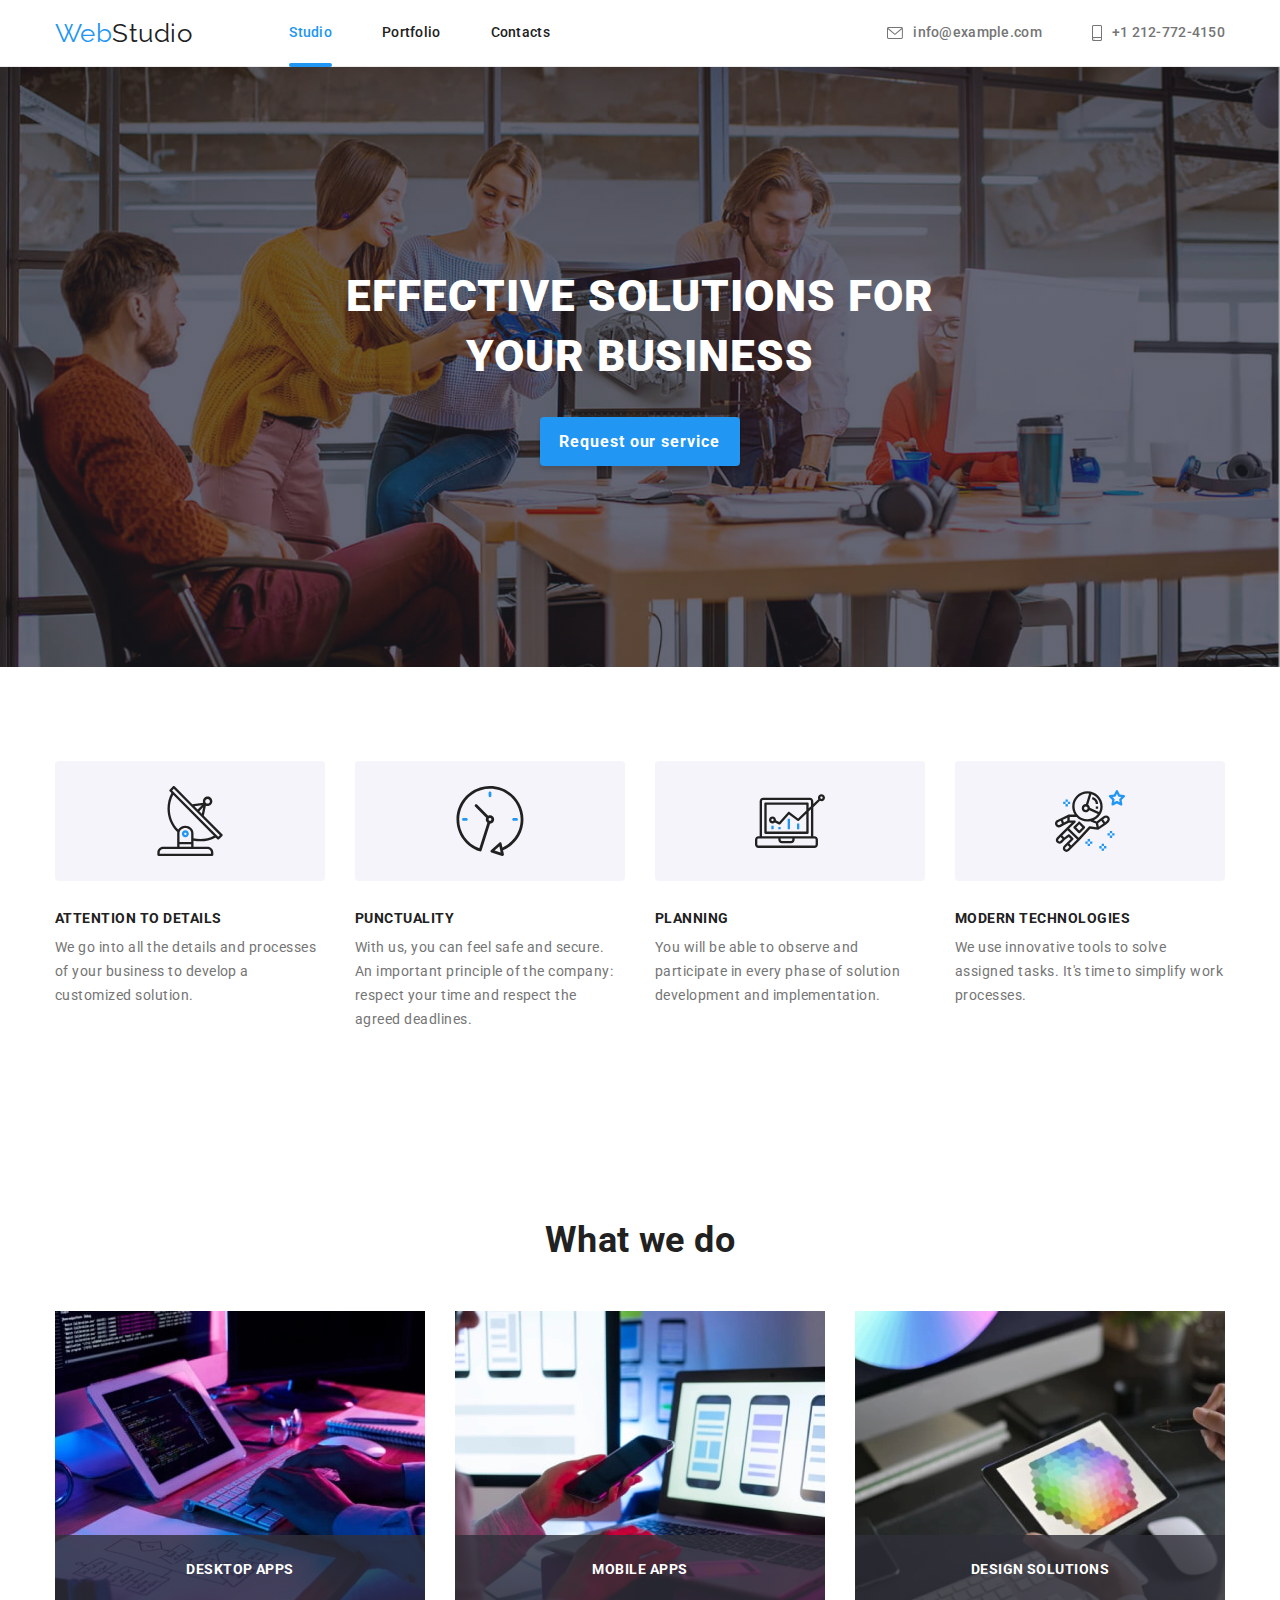
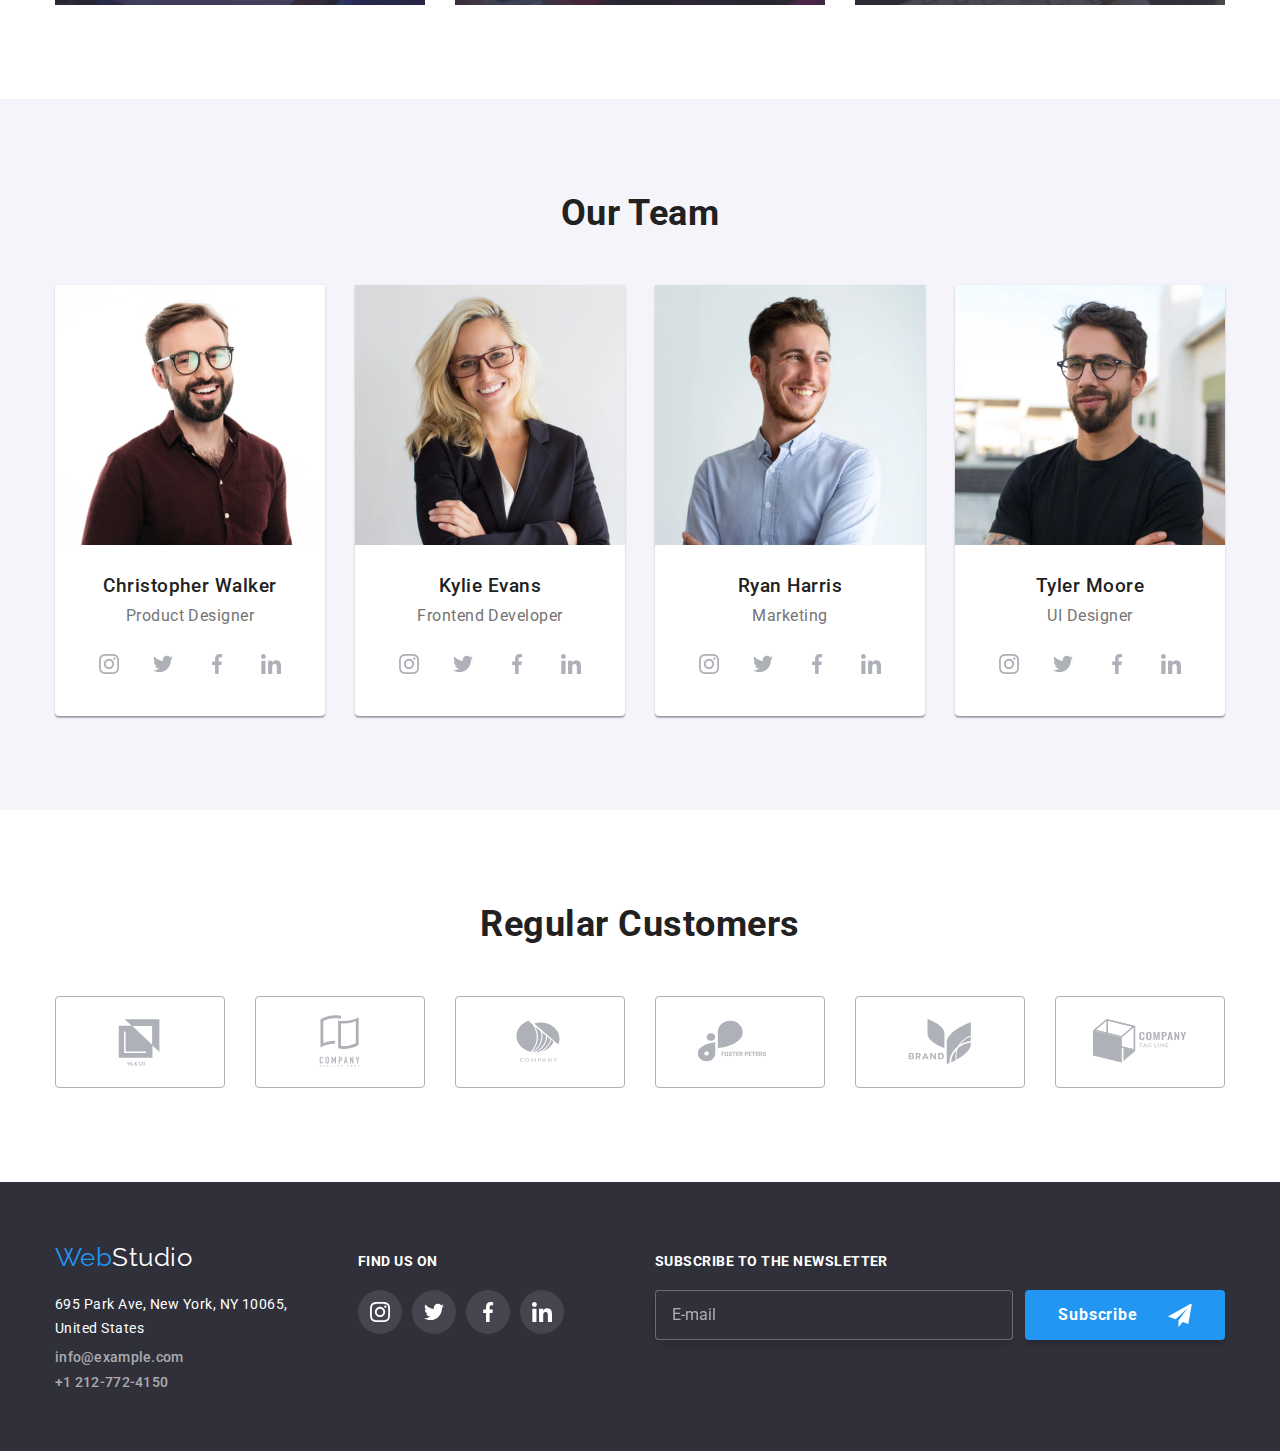
==== commit 7ebf0cfa: "Додає правки" ====
--- a/index.html
+++ b/index.html
@@ -46,7 +46,7 @@
                 </a>
             </li>
         </ul>
-        <div class="mobile-menu js-menu-container is-open" >
+        <div class="mobile-menu js-menu-container" >
             <div class="mobile-menu__contanier">
                 <ul class="mobile-menu__list-pages">
                     <li class="mobile-menu__item"><a class="mobile-menu__page mobile-menu__page--сurrent-secondary" href="./index.html">Studio</a></li>
@@ -503,42 +503,42 @@
        <div class="customers contanier">
             <h2 class="customers__title title">Regular customers</h2>
             <ul class="customers-list">
-                <li>
+                <li class="customers-list__point">
                     <a href="#" class="customers-list__link">
                         <svg width="106" height="60">
                             <use href="./images/icons.svg#icon-Logo1"></use>
                         </svg>
                     </a>
                 </li>
-                <li>
+                <li class="customers-list__point">
                     <a href="#" class="customers-list__link">
                         <svg width="106" height="60">
                             <use href="./images/icons.svg#icon-Logo2"></use>
                         </svg>
                     </a>
                 </li>
-                <li>
+                <li class="customers-list__point">
                     <a href="#" class="customers-list__link">
                         <svg width="106" height="60">
                             <use href="./images/icons.svg#icon-Logo3"></use>
                         </svg>
                     </a>
                 </li>
-                <li>
+                <li class="customers-list__point">
                     <a href="#" class="customers-list__link">
                         <svg width="106" height="60">
                             <use href="./images/icons.svg#icon-Logo4"></use>
                         </svg>
                     </a>
                 </li>
-                <li>
+                <li class="customers-list__point">
                     <a href="#" class="customers-list__link">
                         <svg width="106" height="60">
                             <use href="./images/icons.svg#icon-Logo5"></use>
                         </svg>
                     </a>
                 </li>
-                <li>
+                <li class="customers-list__point">
                     <a href="#" class="customers-list__link">
                         <svg width="106" height="60">
                             <use href="./images/icons.svg#icon-Logo6"></use>
--- a/css/main.min.css
+++ b/css/main.min.css
@@ -1 +1 @@
-﻿:root{--main-text-color: #757575;--tittle-text-color: #212121;--accent-text-color: #2196F3;--secondary-text-color: #ffffff;--main-bg-color: #ffffff;--secondary-bg-color: #F5F4FA;--accent-bg-color: #2F303A;--accent-bg-blue-color: #2196F3;--border-color: #EEEEEE;--icon-color: #AFB1B8;--timing: cubic-bezier(0.4, 0, 0.2, 1)}.visually-hidden{position:absolute;white-space:nowrap;width:1px;height:1px;overflow:hidden;border:0;padding:0;clip:rect(0 0 0 0);clip-path:inset(50%);margin:-1px}body{color:var(--main-text-color);background-color:var(--main-bg-color);font-family:"Roboto",sans-serif;letter-spacing:.03em}h1,h2,h3,h4,h5,h6,p{margin-top:0;margin-bottom:0}ul{list-style:none;margin:0;padding-left:0}a{text-decoration:none}button{cursor:pointer}img{display:block;max-width:100%;height:auto}footer{padding-top:60px;padding-bottom:60px;background-color:var(--accent-bg-color)}.contanier{padding:0 15px;margin-left:auto;margin-right:auto}@media screen and (min-width: 480px){.contanier{width:480px}}@media screen and (min-width: 768px){.contanier{width:768px}}@media screen and (min-width: 1200px){.contanier{width:1200px}}.section{padding:94px 0}.title{margin-bottom:50px;color:var(--tittle-text-color);font-weight:700;font-size:36px;line-height:1.16;text-align:center}.button{min-width:200px;padding:10px 20px 10px 19px;color:inherit;font-weight:700;font-size:16px;line-height:1.85;letter-spacing:.06em;background-color:var(--accent-bg-blue-color);border:none;box-shadow:0px 4px 4px rgba(0,0,0,.15);border-radius:4px;transition:background-color 250ms var(--timing)}.button:hover,.button:focus{background-color:#188ce8}.mobile-menu{position:fixed;width:100vw;height:100vh;top:0;left:0;font-weight:500;font-size:8.3vw;line-height:1.17;letter-spacing:.02em;color:var(--tittle-text-color);background-color:var(--main-bg-color);z-index:999;transform:translateX(0);transition:transform 500ms var(--timing)}.mobile-menu.is-open{transform:translateX(100%)}.mobile-menu__contanier{display:flex;flex-direction:column;height:100%;padding-top:48px;padding-bottom:48px;padding-left:40px;padding-right:10px}.mobile-menu__item:not(:last-child){margin-bottom:32px}.mobile-menu__main-info{margin-top:auto}.mobile-menu__page{position:relative;color:var(--tittle-text-color);transition:color 250ms var(--timing)}.mobile-menu__page:hover,.mobile-menu__page:focus{color:var(--accent-text-color)}.mobile-menu__page--сurrent-secondary::after{position:absolute;content:"";bottom:0;right:0;width:100%;height:4px;background:var(--accent-text-color);border-radius:2px;transform:scale(0);transition:transform 250ms var(--timing)}.mobile-menu__page:hover::after,.mobile-menu__page:focus::after{transform:scale(1)}.mobile-menu__contacts{margin-bottom:64px}.mobile-menu__tel{display:block;font-size:7.08vw;color:var(--main-text-color);transition:color 250ms var(--timing)}.mobile-menu__tel:hover,.mobile-menu__tel:focus{color:var(--accent-text-color)}.mobile-menu__mail{display:block;font-size:5vw;line-height:1.16;color:var(--main-text-color);transition:color 250ms var(--timing)}.mobile-menu__mail:hover,.mobile-menu__mail:focus{color:var(--accent-text-color)}.mobile-menu__main-links{display:flex;justify-content:left;gap:20px}.mobile-menu__point{position:relative}.mobile-menu__point:not(:first-child)::before{content:"";position:absolute;top:50%;right:100%;width:4.58vw;height:1px;transform:rotate(90deg);background-color:rgba(33,33,33,.2)}.mobile-menu__link{display:block;font-size:3.75vw;line-height:1.22;color:var(--accent-text-color);transition:color 250ms var(--timing)}.mobile-menu__link:hover,.mobile-menu__link:focus{color:#1067ae}.mobile-button{position:absolute;top:10px;right:15px;border:none;background-color:rgba(0,0,0,0);padding:0;line-height:0;transition:fill 250ms var(--timing)}.mobile-button:focus,.mobile-button:hover{fill:var(--accent-text-color)}@media screen and (min-width: 480px){.mobile-menu{font-weight:500;font-size:40px;line-height:1.17}.mobile-menu__tel{font-size:34px}.mobile-menu__mail{font-size:24px}.mobile-menu__point:not(:first-child)::before{width:22px;top:50%;right:100%}.mobile-menu__link{font-size:18px}}@media screen and (min-width: 768px){.mobile-menu{display:none}.mobile-button{display:none}}.backdrop{position:fixed;top:0;left:0;width:100%;height:100%;z-index:1;visibility:visible;background-color:rgba(0,0,0,.2);transform:scale(1) rotateY(360deg);transform-origin:top center;transition:opacity 250ms var(--timing),visibility 250ms var(--timing),transform 1000ms var(--timing),background-color 250ms var(--timing) 500ms}.backdrop.is-hidden{opacity:0;visibility:hidden;pointer-events:none;transform:scale(3) rotateY(0);background-color:rgba(0,0,0,0)}.modal{position:absolute;top:50%;left:50%;transform:translate(-50%, -50%);width:100%;min-height:609px;background-color:var(--main-bg-color);box-shadow:0px 1px 3px rgba(0,0,0,.12),0px 1px 1px rgba(0,0,0,.14),0px 2px 1px rgba(0,0,0,.2);border-radius:4px}@media screen and (min-width: 480px){.modal{width:450px}}@media screen and (min-width: 1200px){.modal{width:528px;min-height:581px}}.form-block{text-align:left;padding:40px;color:var(--tittle-text-color)}.form-block__text{margin-bottom:12px;font-weight:700;font-size:20px;line-height:1.15;letter-spacing:.03em;text-align:center}.form-point{display:block;position:relative;margin-bottom:10px}.form-point__name{display:block;margin-bottom:4px;color:var(--main-text-color);font-size:12px;line-height:1.16;letter-spacing:.01em}.form-point__field{width:100%;padding:12px 42px;border:1px solid rgba(33,33,33,.2);border-radius:4px;transition:border-color 250ms var(--timing)}.form-point__icon{position:absolute;top:0;left:0;transform:translate(75%, 175%);transition:fill 250ms var(--timing)}.form-point__field:focus+.form-point__icon{fill:var(--accent-text-color)}.form-point__field:focus{border-color:var(--accent-text-color);outline:none}.form-point__comments{padding:12px 16px;margin-bottom:20px;resize:none}.form-point__comments::placeholder{color:rgba(117,117,117,.5);font-size:14px;line-height:1.14;letter-spacing:.01em}.policy-agree{display:flex;justify-content:center;align-items:center;margin-bottom:30px;color:var(--main-text-color);font-size:7px;line-height:1.16;letter-spacing:.03em}.policy-agree__icon{fill:var(--main-bg-color);border:1px solid var(--tittle-text-color);border-radius:2px;cursor:pointer}.policy-agree__checkbox:checked+.policy-agree__icon{fill:var(--accent-text-color);border:none}.policy-agree__checkbox:focus+.policy-agree__icon{outline:2px solid var(--tittle-text-color)}.policy-agree__contract{position:relative;color:var(--accent-text-color)}.policy-agree__contract::after{position:absolute;content:"";bottom:0;right:0;width:100%;height:1px;background:var(--accent-text-color)}@media screen and (min-width: 480px){.policy-agree{font-size:11px;line-height:1.71}}@media screen and (min-width: 1200px){.policy-agree{font-size:13px;line-height:1.71}}.main-form__button{display:block;height:50px;padding:0;margin-left:auto;margin-right:auto;color:var(--secondary-text-color)}.modal-buttom{position:absolute;top:8px;right:8px;display:flex;justify-content:center;align-items:center;height:30px;width:30px;background-color:var(--main-bg-color);border:1px solid rgba(0,0,0,.1);border-radius:50%;transition:fill 250ms var(--timing)}.modal-buttom:hover,.modal-buttom:focus{fill:var(--accent-text-color)}.page-header{border-bottom:1px solid #ececec}.main-content{display:flex;align-items:center;justify-content:space-between;padding-top:10px;padding-bottom:10px}.logo{color:var(--tittle-text-color);font-family:"Raleway",sans-serif;font-size:26px;line-height:1.19}.logo--blue{color:var(--accent-text-color)}@media screen and (max-width: 767px){.navigation-list{display:none}.header-contacts{display:none}.header-button{border:none;background-color:rgba(0,0,0,0);padding:0;line-height:0;transition:fill 250ms var(--timing)}.header-button:hover,.header-button:focus{fill:var(--accent-text-color)}}@media screen and (min-width: 768px){.header-button{display:none}.main-content{padding-top:0;padding-bottom:0}.navigation{display:flex;align-items:center}.navigation__logo{margin-right:88px}.navigation-list{display:flex}.navigation-list__item{position:relative}.navigation-list__item:not(:last-child){margin-right:50px}.navigation-list__link{display:block;padding-top:25px;padding-bottom:25px;color:var(--tittle-text-color);font-weight:500;font-size:14px;line-height:1.14;letter-spacing:.02em;transition:color 250ms var(--timing)}.navigation-list__link:focus,.navigation-list__link:hover{color:var(--accent-text-color)}.navigation-list__link--current{color:var(--accent-text-color)}.navigation-list__link--current::after{position:absolute;content:"";bottom:-1px;right:0;width:100%;height:4px;background:var(--accent-text-color);border-radius:2px}.navigation-list__link--сurrent-secondary::after{position:absolute;content:"";bottom:-1px;right:0;width:100%;height:4px;background:var(--accent-text-color);border-radius:2px;transform:scale(0);transition:transform 250ms var(--timing)}.navigation-list__link:hover::after,.navigation-list__link:focus::after{transform:scale(1)}.header-contacts{display:block}.mail{margin-bottom:10px}.contact{display:flex;align-items:center;color:inherit;font-weight:500;font-size:12px;line-height:1.16;letter-spacing:.02em;transition:color 250ms var(--timing)}.contact:hover,.contact:focus{color:var(--accent-text-color)}.contact__icon{margin-right:10px;fill:currentColor}}@media screen and (min-width: 1200px){.navigation__logo{margin-right:97px}.header-contacts{display:flex}.header-contacts__mail{margin-right:50px}.mail{margin-bottom:0}.contact{padding-top:25px;padding-bottom:25px;font-weight:500;font-size:14px;line-height:1.14}}.first-part{min-height:400px;padding-top:118px;padding-bottom:118px;color:var(--secondary-text-color);letter-spacing:.06em;text-align:center;background-color:#c4c4c4;background-image:linear-gradient(to right, rgba(47, 48, 58, 0.4), rgba(47, 48, 58, 0.4)),url(../images/bg/header_mobile.jpg);background-repeat:no-repeat;background-position:50% 35%;background-size:cover}.first-part__title{width:100%;margin-right:auto;margin-left:auto;margin-bottom:30px;font-weight:900;font-size:26px;line-height:1.61;color:var(--secondary-text-color);text-transform:uppercase}@media screen and (min-device-pixel-ratio: 2)and (max-width: 767px),screen and (min-resolution: 192dpi)and (max-width: 767px),screen and (min-resolution: 2dppx)and (max-width: 767px){.first-part{background-image:linear-gradient(to right, rgba(47, 48, 58, 0.4), rgba(47, 48, 58, 0.4)),url(../images/bg/header_mobile2x.jpg)}}@media screen and (min-width: 768px){.first-part{background-image:linear-gradient(to right, rgba(47, 48, 58, 0.4), rgba(47, 48, 58, 0.4)),url(../images/bg/header_tablet.jpg)}.first-part__title{width:360px}}@media screen and (min-device-pixel-ratio: 2)and (min-width: 768px),screen and (min-resolution: 192dpi)and (min-width: 768px),screen and (min-resolution: 2dppx)and (min-width: 768px){.first-part{background-image:linear-gradient(to right, rgba(47, 48, 58, 0.4), rgba(47, 48, 58, 0.4)),url(../images/bg/header_tablet2x.jpg)}}@media screen and (min-width: 1200px){.first-part{min-height:600px;max-width:1600px;margin-left:auto;margin-right:auto;padding-top:200px;padding-bottom:200px;background-image:linear-gradient(to right, rgba(47, 48, 58, 0.4), rgba(47, 48, 58, 0.4)),url(../images/bg/bg.jpg)}.first-part__title{width:696px;font-weight:900;font-size:44px;line-height:1.36}}@media screen and (min-device-pixel-ratio: 2)and (min-width: 1200px),screen and (min-resolution: 192dpi)and (min-width: 1200px),screen and (min-resolution: 2dppx)and (min-width: 1200px){.first-part{background-image:linear-gradient(to right, rgba(47, 48, 58, 0.4), rgba(47, 48, 58, 0.4)),url(../images/bg/header_desktop2x.jpg)}}.benefits{display:flex}.benefits__icon{display:flex;margin-bottom:30px;height:120px;justify-content:center;align-items:center;background-color:var(--secondary-bg-color);border-radius:4px}.benefits__subtitle{margin-bottom:9px;color:var(--tittle-text-color);font-weight:700;font-size:14px;line-height:1.14;text-transform:uppercase}.benefits__text{font-size:14px;line-height:1.71}@media screen and (max-width: 767px){.benefits{display:block}.benefits__item{width:100%}.benefits__item:not(:last-child){margin-bottom:30px}.benefits__subtitle{text-align:center}}@media screen and (min-width: 768px){.benefits{flex-wrap:wrap;gap:30px}.benefits__item{width:354px}}@media screen and (min-width: 1200px){.benefits{flex-wrap:none;gap:0}.benefits__item{width:270px}.benefits__item:not(:last-child){margin-right:30px}}.third-part{padding-top:0}.capabilities__list{display:flex}.capabilities__item{position:relative}.capabilities__item:not(:last-child){margin-right:30px}.capabilities__box{position:absolute;width:100%;height:70px;bottom:0;display:flex;justify-content:center;align-items:center;background:rgba(47,48,58,.8)}.capabilities__text{color:var(--secondary-text-color);font-weight:700;font-size:14px;line-height:1.14;text-transform:uppercase}@media screen and (max-width: 1199px){.third-part{display:none}}.fourth-part{background-color:var(--secondary-bg-color)}.employees__title{text-transform:capitalize}.wokers-list{display:flex;flex-direction:column;row-gap:30px;align-items:center}.wokers-list__item{width:270px;background-color:var(--main-bg-color);font-size:16px;line-height:1.18;text-align:center;box-shadow:0px 1px 3px rgba(0,0,0,.12),0px 1px 1px rgba(0,0,0,.14),0px 2px 1px rgba(0,0,0,.2);border-radius:0px 0px 4px 4px}.wokers-list__box{padding:30px 15px}.wokers-list__name{margin-bottom:10px;color:var(--tittle-text-color);font-weight:500}.wokers-list__job-title{margin-bottom:16px}.wokers-list__link-list{display:flex;justify-content:center;column-gap:10px}.wokers-list__link{display:flex;width:44px;height:44px;justify-content:center;align-items:center;row-gap:10px;fill:var(--icon-color);background-color:var(--main-bg-color);border-radius:50%;transition:background-color 250ms var(--timing),fill 250ms var(--timing)}.wokers-list__link:hover,.wokers-list__link:focus{background-color:var(--accent-bg-blue-color);fill:var(--secondary-text-color)}@media screen and (min-width: 768px){.wokers-list{flex-direction:row;flex-wrap:wrap;justify-content:center;gap:30px}}@media screen and (min-width: 1200px){.wokers-list{flex-direction:row;column-gap:30px}}.customers__title{text-transform:capitalize}.customers-list{display:flex;flex-wrap:wrap;justify-content:center;gap:10px}.customers-list__link{display:flex;width:35.41vw;height:92px;justify-content:center;align-items:center;border:1px solid var(--icon-color);border-radius:4px;fill:var(--icon-color);transition:fill 250ms var(--timing),border-color 250ms var(--timing)}.customers-list__link:hover,.customers-list__link:focus{fill:var(--accent-text-color);border-color:var(--accent-text-color)}@media screen and (min-width: 480px){.customers-list{gap:30px}.customers-list__link{width:210px}}@media screen and (min-width: 768px){.customers-list__link{width:226px}}@media screen and (min-width: 1200px){.customers-list__link{width:170px}}.footer-page{display:flex;flex-direction:column;align-items:center;gap:60px}.contact-info{display:flex;flex-direction:column;align-items:center}.contact-info__logo{display:inline-block;margin-bottom:20px;margin-right:0;color:var(--secondary-text-color)}.address{width:233px;text-align:center}.address__list{font-style:normal;font-size:14px;line-height:1.71}.address__item:not(:last-child){margin-bottom:9px}.address__text{display:inline-block;color:var(--secondary-text-color)}.address__contact{padding:0;color:rgba(255,255,255,.6)}.main-icons__text{margin-bottom:20px;text-align:center;color:var(--secondary-text-color);font-weight:700;font-size:14px;line-height:1.14;text-transform:uppercase}.main-icons__list{display:flex;column-gap:10px}.main-icons__link{display:flex;width:44px;height:44px;justify-content:center;align-items:center;fill:var(--secondary-text-color);background-color:rgba(255,255,255,.1);border-radius:50%;transition:background-color 250ms var(--timing)}.main-icons__link:hover,.main-icons__link:focus{background-color:var(--accent-bg-blue-color)}.footer-form__text{margin-bottom:20px;color:var(--secondary-text-color);font-weight:700;font-size:14px;line-height:1.14;text-align:center;text-transform:uppercase}.shape{display:flex;flex-direction:column;align-items:center;row-gap:20px}.shape__point{width:74.58vw}.shape__email{padding:10px 16px;width:100%;height:50px;color:var(--secondary-text-color);background-color:var(--accent-bg-color);border:1px solid rgba(255,255,255,.3);filter:drop-shadow(0px 4px 4px rgba(0, 0, 0, 0.15));border-radius:4px}.shape__email::placeholder{color:rgba(255,255,255,.6);font-size:16px;line-height:1.25}.shape__button{width:200px;display:flex;height:50px;justify-content:center;align-items:center;padding:0}.shape__button__text{margin-right:30px;color:var(--secondary-text-color)}@media screen and (min-width: 480px){.shape__point{width:450px}}@media screen and (min-width: 768px){.footer-page{flex-direction:row;flex-wrap:wrap;justify-content:space-around;align-items:baseline}.address__contact{justify-content:center}}@media screen and (min-width: 1200px){.footer-page{justify-content:flex-start;flex-wrap:nowrap;gap:0}.contact-info{margin-right:70px;align-items:flex-start}.address__list{text-align:left}.address__contact{justify-content:flex-start}.main-icons__text{text-align:left}.footer-form{margin-left:auto}.footer-form__text{text-align:left}.shape{flex-direction:row;justify-content:center}.shape__point{margin-right:12px;width:358px}}.portfolio-buttons{margin-right:auto;margin-left:auto;margin-bottom:50px;display:flex;justify-content:center}.portfolio-buttons__item:not(:last-child){margin-right:8px}.portfolio-buttons__button{padding:6px 26px;color:var(--tittle-text-color);background-color:var(--secondary-bg-color);font-weight:500;font-size:16px;line-height:1.62;border:none;border-radius:4px;transition:color 250ms var(--timing),background-color 250ms var(--timing),box-shadow 250ms var(--timing)}.portfolio-buttons__button:hover,.portfolio-buttons__button:focus{color:var(--secondary-text-color);background-color:var(--accent-bg-blue-color);box-shadow:0px 3px 1px rgba(0,0,0,.1),0px 1px 2px rgba(0,0,0,.08),0px 2px 2px rgba(0,0,0,.12)}.portfolio-list{display:flex;flex-wrap:wrap;gap:30px}.portfolio-link{display:inline-block;transition:box-shadow 250ms cubic-bezier(0.4, 0, 0.2, 1)}.portfolio-link:hover,.portfolio-link:focus{box-shadow:0px 1px 1px rgba(0,0,0,.12),0px 4px 4px rgba(0,0,0,.06),1px 4px 6px rgba(0,0,0,.16)}.portfolio-link__box{position:relative;overflow:hidden}.overlay{position:absolute;top:0;width:100%;height:100%;display:flex;justify-content:center;align-items:center;background-color:rgba(33,150,243,.9);transform:translateY(101%) scaleX(0);transition:transform 250ms var(--timing)}.overlay__text{width:322px;font-size:18px;line-height:1.55;color:var(--secondary-text-color)}.portfolio-link:hover .overlay,.portfolio-link:focus .overlay{transform:translateY(0) scaleX(100%)}.portfolio-link__border{border-bottom:1px solid var(--border-color);border-right:1px solid var(--border-color);border-left:1px solid var(--border-color);padding:20px 24px}.portfolio-link__title{margin-bottom:4px;color:var(--tittle-text-color);font-weight:700;font-size:18px;line-height:2;letter-spacing:.06em;text-align:left}.portfolio-link__text{color:var(--main-text-color);font-size:16px;line-height:1.87}/*# sourceMappingURL=main.min.css.map */+﻿:root{--main-text-color: #757575;--tittle-text-color: #212121;--accent-text-color: #2196F3;--secondary-text-color: #ffffff;--main-bg-color: #ffffff;--secondary-bg-color: #F5F4FA;--accent-bg-color: #2F303A;--accent-bg-blue-color: #2196F3;--border-color: #EEEEEE;--icon-color: #AFB1B8;--timing: cubic-bezier(0.4, 0, 0.2, 1)}.visually-hidden{position:absolute;white-space:nowrap;width:1px;height:1px;overflow:hidden;border:0;padding:0;clip:rect(0 0 0 0);clip-path:inset(50%);margin:-1px}body{color:var(--main-text-color);background-color:var(--main-bg-color);font-family:"Roboto",sans-serif;letter-spacing:.03em}h1,h2,h3,h4,h5,h6,p{margin-top:0;margin-bottom:0}ul{list-style:none;margin:0;padding-left:0}a{text-decoration:none}button{cursor:pointer}img{display:block;max-width:100%;height:auto}footer{padding-top:60px;padding-bottom:60px;background-color:var(--accent-bg-color)}.contanier{padding:0 15px;margin-left:auto;margin-right:auto}@media screen and (min-width: 480px){.contanier{width:480px}}@media screen and (min-width: 768px){.contanier{width:768px}}@media screen and (min-width: 1200px){.contanier{width:1200px}}.section{padding:94px 0}.title{margin-bottom:50px;color:var(--tittle-text-color);font-weight:700;font-size:36px;line-height:1.16;text-align:center}.button{min-width:200px;padding:10px 20px 10px 19px;color:inherit;font-weight:700;font-size:16px;line-height:1.85;letter-spacing:.06em;background-color:var(--accent-bg-blue-color);border:none;box-shadow:0px 4px 4px rgba(0,0,0,.15);border-radius:4px;transition:background-color 250ms var(--timing)}.button:hover,.button:focus{background-color:#188ce8}.mobile-menu{position:fixed;width:100vw;height:100vh;top:0;left:0;font-weight:500;font-size:8.3vw;line-height:1.17;letter-spacing:.02em;color:var(--tittle-text-color);background-color:var(--main-bg-color);z-index:999;transform:translateX(100%);transition:transform 500ms var(--timing)}.mobile-menu.is-open{transform:translateX(0)}.mobile-menu__contanier{display:flex;flex-direction:column;height:100%;padding-top:48px;padding-bottom:68px;padding-left:40px;padding-right:10px}.mobile-menu__item:not(:last-child){margin-bottom:32px}.mobile-menu__main-info{margin-top:auto}.mobile-menu__page{position:relative;color:var(--tittle-text-color);transition:color 250ms var(--timing)}.mobile-menu__page:hover,.mobile-menu__page:focus{color:var(--accent-text-color)}.mobile-menu__page--сurrent-secondary::after{position:absolute;content:"";bottom:0;right:0;width:100%;height:4px;background:var(--accent-text-color);border-radius:2px;transform:scale(0);transition:transform 250ms var(--timing)}.mobile-menu__page:hover::after,.mobile-menu__page:focus::after{transform:scale(1)}.mobile-menu__contacts{margin-bottom:64px}.mobile-menu__tel{display:block;font-size:7.08vw;color:var(--main-text-color);transition:color 250ms var(--timing)}.mobile-menu__tel:hover,.mobile-menu__tel:focus{color:var(--accent-text-color)}.mobile-menu__mail{display:block;font-size:5vw;line-height:1.16;color:var(--main-text-color);transition:color 250ms var(--timing)}.mobile-menu__mail:hover,.mobile-menu__mail:focus{color:var(--accent-text-color)}.mobile-menu__main-links{display:flex;justify-content:left;gap:20px}.mobile-menu__point{position:relative}.mobile-menu__point:not(:first-child)::before{content:"";position:absolute;top:50%;right:100%;width:4.58vw;height:1px;transform:rotate(90deg);background-color:rgba(33,33,33,.2)}.mobile-menu__link{display:block;font-size:3.75vw;line-height:1.22;color:var(--accent-text-color);transition:color 250ms var(--timing)}.mobile-menu__link:hover,.mobile-menu__link:focus{color:#1067ae}.mobile-button{position:absolute;top:10px;right:15px;border:none;background-color:rgba(0,0,0,0);padding:0;line-height:0;transition:fill 250ms var(--timing)}.mobile-button:focus,.mobile-button:hover{fill:var(--accent-text-color)}@media screen and (min-width: 480px){.mobile-menu{font-weight:500;font-size:40px;line-height:1.17}.mobile-menu__tel{font-size:34px}.mobile-menu__mail{font-size:24px}.mobile-menu__point:not(:first-child)::before{width:22px;top:50%;right:100%}.mobile-menu__link{font-size:18px}}@media screen and (min-width: 768px){.mobile-menu{display:none}.mobile-button{display:none}}.backdrop{position:fixed;top:0;left:0;width:100%;height:100%;z-index:1;visibility:visible;background-color:rgba(0,0,0,.2);transform:scale(1) rotateY(360deg);transform-origin:top center;transition:opacity 250ms var(--timing),visibility 250ms var(--timing),transform 1000ms var(--timing),background-color 250ms var(--timing) 500ms}.backdrop.is-hidden{opacity:0;visibility:hidden;pointer-events:none;transform:scale(3) rotateY(0);background-color:rgba(0,0,0,0)}.modal{position:absolute;top:50%;left:50%;transform:translate(-50%, -50%);width:100%;min-height:609px;background-color:var(--main-bg-color);box-shadow:0px 1px 3px rgba(0,0,0,.12),0px 1px 1px rgba(0,0,0,.14),0px 2px 1px rgba(0,0,0,.2);border-radius:4px}@media screen and (min-width: 480px){.modal{width:450px}}@media screen and (min-width: 1200px){.modal{width:528px;min-height:581px}}.form-block{text-align:left;padding:40px;color:var(--tittle-text-color)}.form-block__text{margin-bottom:12px;font-weight:700;font-size:20px;line-height:1.15;letter-spacing:.03em;text-align:center}.form-point{display:block;position:relative;margin-bottom:10px}.form-point__name{display:block;margin-bottom:4px;color:var(--main-text-color);font-size:12px;line-height:1.16;letter-spacing:.01em}.form-point__field{width:100%;padding:12px 42px;border:1px solid rgba(33,33,33,.2);border-radius:4px;transition:border-color 250ms var(--timing)}.form-point__icon{position:absolute;top:0;left:0;transform:translate(75%, 175%);transition:fill 250ms var(--timing)}.form-point__field:focus+.form-point__icon{fill:var(--accent-text-color)}.form-point__field:focus{border-color:var(--accent-text-color);outline:none}.form-point__comments{padding:12px 16px;margin-bottom:20px;resize:none}.form-point__comments::placeholder{color:rgba(117,117,117,.5);font-size:14px;line-height:1.14;letter-spacing:.01em}.policy-agree{display:flex;justify-content:center;align-items:center;margin-bottom:30px;color:var(--main-text-color);font-size:2.29vw;line-height:1.16;letter-spacing:.03em}.policy-agree__icon{fill:var(--main-bg-color);border:1px solid var(--tittle-text-color);border-radius:2px;cursor:pointer}.policy-agree__checkbox:checked+.policy-agree__icon{fill:var(--accent-text-color);border:none}.policy-agree__checkbox:focus+.policy-agree__icon{outline:2px solid var(--tittle-text-color)}.policy-agree__contract{position:relative;color:var(--accent-text-color)}.policy-agree__contract::after{position:absolute;content:"";bottom:0;right:0;width:100%;height:1px;background:var(--accent-text-color)}@media screen and (min-width: 480px){.policy-agree{font-size:11px;line-height:1.71}}@media screen and (min-width: 1200px){.policy-agree{font-size:13px;line-height:1.71}}.main-form__button{display:block;height:50px;padding:0;margin-left:auto;margin-right:auto;color:var(--secondary-text-color)}.modal-buttom{position:absolute;top:8px;right:8px;display:flex;justify-content:center;align-items:center;height:30px;width:30px;background-color:var(--main-bg-color);border:1px solid rgba(0,0,0,.1);border-radius:50%;transition:fill 250ms var(--timing)}.modal-buttom:hover,.modal-buttom:focus{fill:var(--accent-text-color)}.page-header{border-bottom:1px solid #ececec}.main-content{display:flex;align-items:center;justify-content:space-between;padding-top:10px;padding-bottom:10px}.logo{color:var(--tittle-text-color);font-family:"Raleway",sans-serif;font-size:26px;line-height:1.19}.logo--blue{color:var(--accent-text-color)}@media screen and (max-width: 767px){.navigation-list{display:none}.header-contacts{display:none}.header-button{border:none;background-color:rgba(0,0,0,0);padding:0;line-height:0;transition:fill 250ms var(--timing)}.header-button:hover,.header-button:focus{fill:var(--accent-text-color)}}@media screen and (min-width: 768px){.header-button{display:none}.main-content{padding-top:0;padding-bottom:0}.navigation{display:flex;align-items:center}.navigation__logo{margin-right:88px}.navigation-list{display:flex}.navigation-list__item{position:relative}.navigation-list__item:not(:last-child){margin-right:50px}.navigation-list__link{display:block;padding-top:25px;padding-bottom:25px;color:var(--tittle-text-color);font-weight:500;font-size:14px;line-height:1.14;letter-spacing:.02em;transition:color 250ms var(--timing)}.navigation-list__link:focus,.navigation-list__link:hover{color:var(--accent-text-color)}.navigation-list__link--current{color:var(--accent-text-color)}.navigation-list__link--current::after{position:absolute;content:"";bottom:-1px;right:0;width:100%;height:4px;background:var(--accent-text-color);border-radius:2px}.navigation-list__link--сurrent-secondary::after{position:absolute;content:"";bottom:-1px;right:0;width:100%;height:4px;background:var(--accent-text-color);border-radius:2px;transform:scale(0);transition:transform 250ms var(--timing)}.navigation-list__link:hover::after,.navigation-list__link:focus::after{transform:scale(1)}.header-contacts{display:block}.mail{margin-bottom:10px}.contact{display:flex;align-items:center;color:inherit;font-weight:500;font-size:12px;line-height:1.16;letter-spacing:.02em;transition:color 250ms var(--timing)}.contact:hover,.contact:focus{color:var(--accent-text-color)}.contact__icon{margin-right:10px;fill:currentColor}}@media screen and (min-width: 1200px){.navigation__logo{margin-right:97px}.header-contacts{display:flex}.header-contacts__mail{margin-right:50px}.mail{margin-bottom:0}.contact{padding-top:25px;padding-bottom:25px;font-weight:500;font-size:14px;line-height:1.14}}.first-part{max-width:467px;margin-right:auto;margin-left:auto;min-height:400px;padding-top:118px;padding-bottom:118px;color:var(--secondary-text-color);letter-spacing:.06em;text-align:center;background-color:#c4c4c4;background-image:linear-gradient(to right, rgba(47, 48, 58, 0.4), rgba(47, 48, 58, 0.4)),url(../images/bg/header_mobile.jpg);background-repeat:no-repeat;background-position:50% 35%;background-size:cover}.first-part__title{width:100%;margin-right:auto;margin-left:auto;margin-bottom:30px;font-weight:900;font-size:26px;line-height:1.61;color:var(--secondary-text-color);text-transform:uppercase}@media screen and (min-device-pixel-ratio: 2)and (max-width: 767px),screen and (min-resolution: 192dpi)and (max-width: 767px),screen and (min-resolution: 2dppx)and (max-width: 767px){.first-part{background-image:linear-gradient(to right, rgba(47, 48, 58, 0.4), rgba(47, 48, 58, 0.4)),url(../images/bg/header_mobile2x.jpg)}}@media screen and (min-width: 768px){.first-part{max-width:768px;margin-left:auto;margin-right:auto;background-image:linear-gradient(to right, rgba(47, 48, 58, 0.4), rgba(47, 48, 58, 0.4)),url(../images/bg/header_tablet.jpg)}.first-part__title{width:360px}}@media screen and (min-device-pixel-ratio: 2)and (min-width: 768px),screen and (min-resolution: 192dpi)and (min-width: 768px),screen and (min-resolution: 2dppx)and (min-width: 768px){.first-part{background-image:linear-gradient(to right, rgba(47, 48, 58, 0.4), rgba(47, 48, 58, 0.4)),url(../images/bg/header_tablet2x.jpg)}}@media screen and (min-width: 1200px){.first-part{min-height:600px;max-width:1600px;margin-left:auto;margin-right:auto;padding-top:200px;padding-bottom:200px;background-image:linear-gradient(to right, rgba(47, 48, 58, 0.4), rgba(47, 48, 58, 0.4)),url(../images/bg/bg.jpg)}.first-part__title{width:696px;font-weight:900;font-size:44px;line-height:1.36}}@media screen and (min-device-pixel-ratio: 2)and (min-width: 1200px),screen and (min-resolution: 192dpi)and (min-width: 1200px),screen and (min-resolution: 2dppx)and (min-width: 1200px){.first-part{background-image:linear-gradient(to right, rgba(47, 48, 58, 0.4), rgba(47, 48, 58, 0.4)),url(../images/bg/header_desktop2x.jpg)}}.benefits{display:flex}.benefits__icon{display:flex;margin-bottom:30px;height:120px;justify-content:center;align-items:center;background-color:var(--secondary-bg-color);border-radius:4px}.benefits__subtitle{margin-bottom:9px;color:var(--tittle-text-color);font-weight:700;font-size:14px;line-height:1.14;text-transform:uppercase}.benefits__text{font-size:14px;line-height:1.71}@media screen and (max-width: 767px){.benefits{display:block}.benefits__item{width:100%}.benefits__item:not(:last-child){margin-bottom:30px}.benefits__subtitle{text-align:center}}@media screen and (min-width: 768px){.benefits{flex-wrap:wrap;gap:30px}.benefits__item{width:354px}}@media screen and (min-width: 1200px){.benefits{flex-wrap:none;gap:0}.benefits__item{width:270px}.benefits__item:not(:last-child){margin-right:30px}}.third-part{padding-top:0}.capabilities__list{display:flex}.capabilities__item{position:relative}.capabilities__item:not(:last-child){margin-right:30px}.capabilities__box{position:absolute;width:100%;height:70px;bottom:0;display:flex;justify-content:center;align-items:center;background:rgba(47,48,58,.8)}.capabilities__text{color:var(--secondary-text-color);font-weight:700;font-size:14px;line-height:1.14;text-transform:uppercase}@media screen and (max-width: 1199px){.third-part{display:none}}.fourth-part{background-color:var(--secondary-bg-color)}.employees__title{text-transform:capitalize}.wokers-list{display:flex;flex-direction:column;row-gap:30px;align-items:center}.wokers-list__item{width:270px;background-color:var(--main-bg-color);font-size:16px;line-height:1.18;text-align:center;box-shadow:0px 1px 3px rgba(0,0,0,.12),0px 1px 1px rgba(0,0,0,.14),0px 2px 1px rgba(0,0,0,.2);border-radius:0px 0px 4px 4px}.wokers-list__box{padding:30px 15px}.wokers-list__name{margin-bottom:10px;color:var(--tittle-text-color);font-weight:500}.wokers-list__job-title{margin-bottom:16px}.wokers-list__link-list{display:flex;justify-content:center;column-gap:10px}.wokers-list__link{display:flex;width:44px;height:44px;justify-content:center;align-items:center;row-gap:10px;fill:var(--icon-color);background-color:var(--main-bg-color);border-radius:50%;transition:background-color 250ms var(--timing),fill 250ms var(--timing)}.wokers-list__link:hover,.wokers-list__link:focus{background-color:var(--accent-bg-blue-color);fill:var(--secondary-text-color)}@media screen and (min-width: 768px){.wokers-list{flex-direction:row;flex-wrap:wrap;justify-content:center;gap:30px}}@media screen and (min-width: 1200px){.wokers-list{flex-direction:row;column-gap:30px}}.customers__title{text-transform:capitalize}.customers-list{display:flex;flex-wrap:wrap;justify-content:center;gap:30px}.customers-list__point{width:35.41vw}.customers-list__link{display:flex;width:100%;height:92px;justify-content:center;align-items:center;border:1px solid var(--icon-color);border-radius:4px;fill:var(--icon-color);transition:fill 250ms var(--timing),border-color 250ms var(--timing)}.customers-list__link:hover,.customers-list__link:focus{fill:var(--accent-text-color);border-color:var(--accent-text-color)}@media screen and (min-width: 480px){.customers-list{gap:30px}.customers-list__point{width:210px}}@media screen and (min-width: 768px){.customers-list__point{width:226px}}@media screen and (min-width: 1200px){.customers-list__point{width:170px}}.footer-page{display:flex;flex-direction:column;align-items:center;gap:60px}.contact-info{display:flex;flex-direction:column;align-items:center}.contact-info__logo{display:inline-block;margin-bottom:20px;margin-right:0;color:var(--secondary-text-color)}.address{width:233px;text-align:center}.address__list{font-style:normal;font-size:14px;line-height:1.71}.address__item:not(:last-child){margin-bottom:9px}.address__text{display:inline-block;color:var(--secondary-text-color)}.address__contact{padding:0;color:rgba(255,255,255,.6)}.main-icons__text{margin-bottom:20px;text-align:center;color:var(--secondary-text-color);font-weight:700;font-size:14px;line-height:1.14;text-transform:uppercase}.main-icons__list{display:flex;column-gap:10px}.main-icons__link{display:flex;width:44px;height:44px;justify-content:center;align-items:center;fill:var(--secondary-text-color);background-color:rgba(255,255,255,.1);border-radius:50%;transition:background-color 250ms var(--timing)}.main-icons__link:hover,.main-icons__link:focus{background-color:var(--accent-bg-blue-color)}.footer-form__text{margin-bottom:20px;color:var(--secondary-text-color);font-weight:700;font-size:14px;line-height:1.14;text-align:center;text-transform:uppercase}.shape{display:flex;flex-direction:column;align-items:center;row-gap:20px}.shape__point{width:92vw}.shape__email{padding:10px 16px;width:100%;height:50px;color:var(--secondary-text-color);background-color:var(--accent-bg-color);border:1px solid rgba(255,255,255,.3);filter:drop-shadow(0px 4px 4px rgba(0, 0, 0, 0.15));border-radius:4px}.shape__email::placeholder{color:rgba(255,255,255,.6);font-size:16px;line-height:1.25}.shape__button{max-width:200px;display:flex;height:50px;justify-content:center;align-items:center;padding:0}.shape__button__text{margin-right:30px;color:var(--secondary-text-color)}@media screen and (min-width: 480px){.shape__point{width:450px}}@media screen and (min-width: 768px){.footer-page{flex-direction:row;flex-wrap:wrap;justify-content:space-around;align-items:baseline}.address__contact{justify-content:center}}@media screen and (min-width: 1200px){.footer-page{justify-content:flex-start;flex-wrap:nowrap;gap:0}.contact-info{margin-right:70px;align-items:flex-start}.address__list{text-align:left}.address__contact{justify-content:flex-start}.main-icons__text{text-align:left}.footer-form{margin-left:auto}.footer-form__text{text-align:left}.shape{flex-direction:row;justify-content:center}.shape__point{margin-right:12px;width:358px}}.section{padding:60px 0}.portfolio-buttons{margin-bottom:50px;display:flex;justify-content:center;flex-wrap:wrap;column-gap:8px;row-gap:15px}.portfolio-buttons__button{padding:6px 26px;color:var(--tittle-text-color);background-color:var(--secondary-bg-color);font-weight:500;font-size:16px;line-height:1.62;border:none;border-radius:4px;transition:color 250ms var(--timing),background-color 250ms var(--timing),box-shadow 250ms var(--timing)}.portfolio-buttons__button:hover,.portfolio-buttons__button:focus{color:var(--secondary-text-color);background-color:var(--accent-bg-blue-color);box-shadow:0px 3px 1px rgba(0,0,0,.1),0px 1px 2px rgba(0,0,0,.08),0px 2px 2px rgba(0,0,0,.12)}.portfolio-list{display:flex;flex-direction:column;align-items:center;row-gap:30px}.portfolio-link{display:inline-block;transition:box-shadow 250ms cubic-bezier(0.4, 0, 0.2, 1)}.portfolio-link:hover,.portfolio-link:focus{box-shadow:0px 1px 1px rgba(0,0,0,.12),0px 4px 4px rgba(0,0,0,.06),1px 4px 6px rgba(0,0,0,.16)}.portfolio-link__box{position:relative;overflow:hidden}.overlay{position:absolute;top:0;width:100%;height:100%;display:flex;align-items:center;padding:0 20px;background-color:rgba(33,150,243,.9);transform:translateY(101%) scaleX(0);transition:transform 250ms var(--timing)}.overlay__text{font-size:3.75vw;line-height:1.55;color:var(--secondary-text-color)}.portfolio-link:hover .overlay,.portfolio-link:focus .overlay{transform:translateY(0) scaleX(100%)}.portfolio-link__border{border-bottom:1px solid var(--border-color);border-right:1px solid var(--border-color);border-left:1px solid var(--border-color);padding:20px 20px}.portfolio-link__title{margin-bottom:4px;color:var(--tittle-text-color);font-weight:700;font-size:3.75vw;line-height:2;letter-spacing:.06em;text-align:left}.portfolio-link__text{color:var(--main-text-color);font-size:3.33vw;line-height:1.87}@media screen and (min-width: 480px){.overlay__text{font-size:18px}.portfolio-link__title{font-size:18px}.portfolio-link__text{font-size:16px}}@media screen and (min-width: 768px){.portfolio-list{flex-wrap:wrap;flex-direction:row;align-items:center;gap:30px}}@media screen and (min-width: 1200px){.section{padding:94px 0}}/*# sourceMappingURL=main.min.css.map */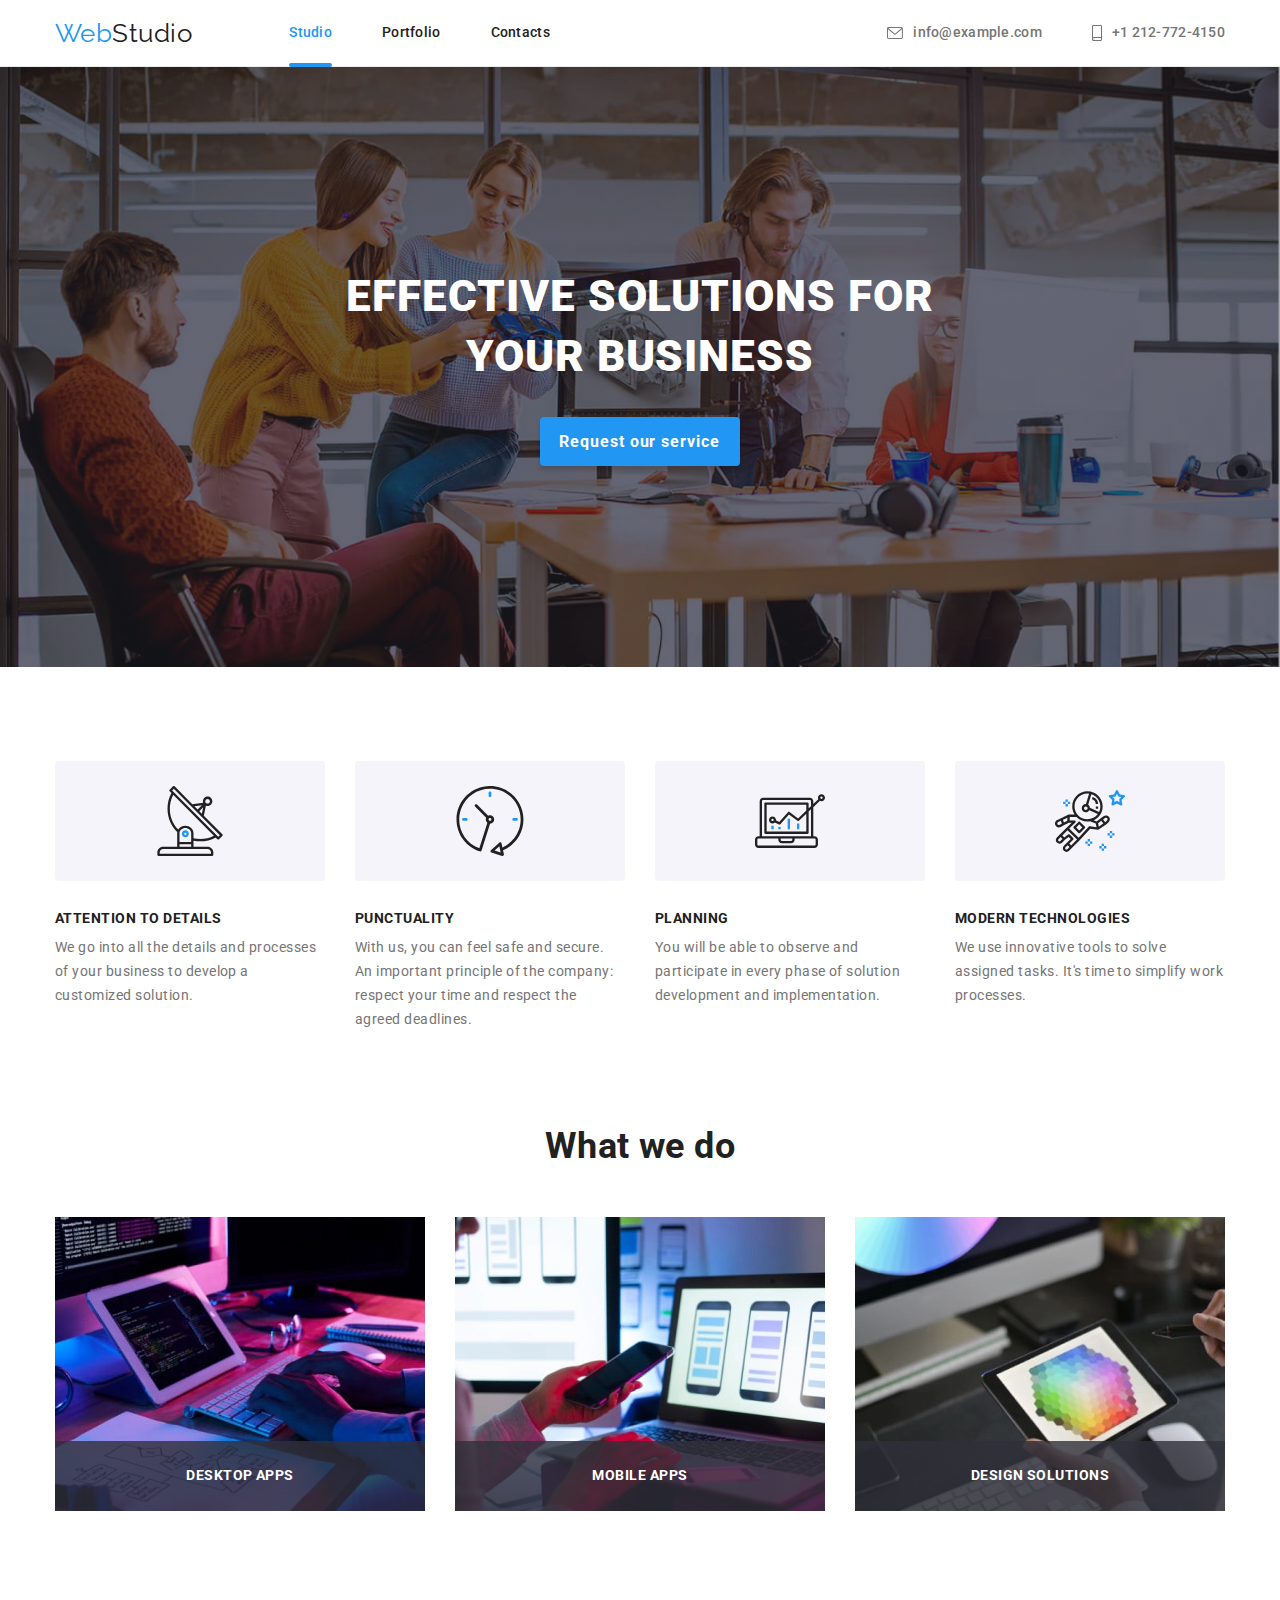
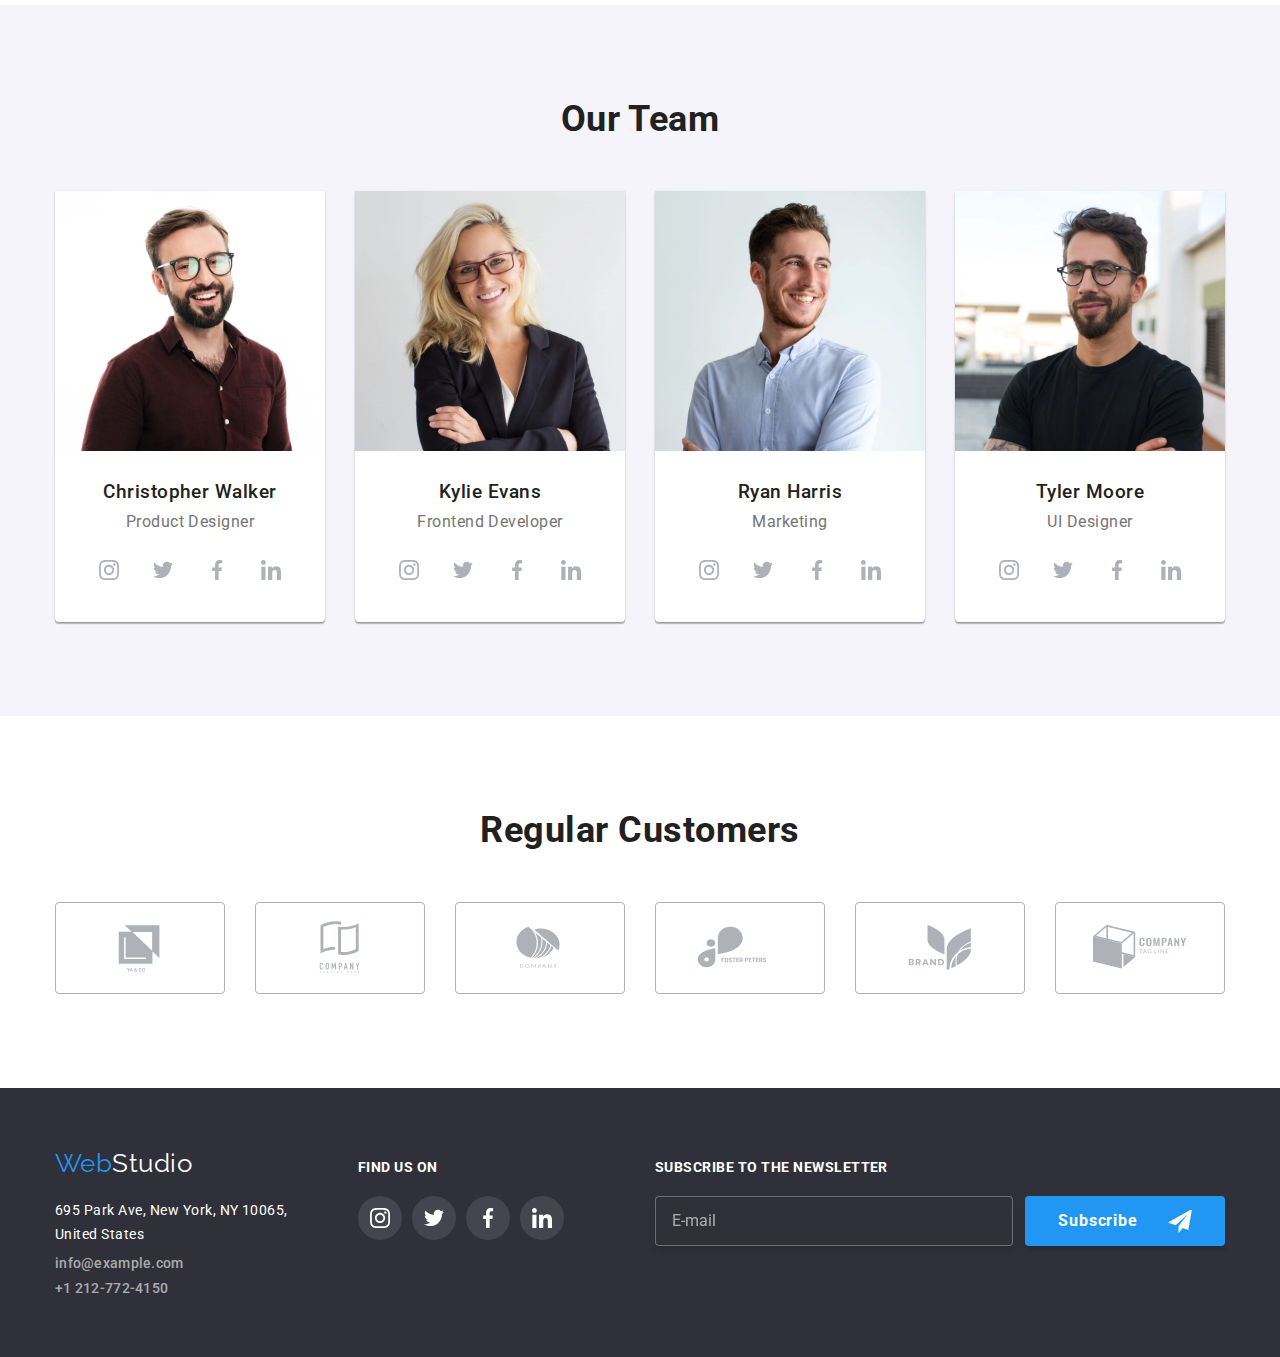
==== commit 25f1538f: "Додає фінальні правки" ====
--- a/index.html
+++ b/index.html
@@ -261,7 +261,7 @@
                             srcset="./images/employees/mobile/worker1_mobile.jpg 1x, ./images/employees/mobile/worker1x2_mobile.jpg 2x"
                             media="(max-width: 767px)" 
                         />
-                        <img src="./images/employees/desktop/worker1.jpg" alt="Worker Christopher Walker" width="270">
+                        <img src="./images/employees/desktop/worker1.jpg" alt="Worker Christopher Walker">
                     </picture>
                     <div class="wokers-list__box">
                         <h3 class="wokers-list__name">Christopher Walker</h3>
@@ -327,7 +327,7 @@
                             srcset="./images/employees/mobile/worker2_mobile.jpg 1x, ./images/employees/mobile/worker2x2_mobile.jpg 2x"
                             media="(max-width: 767px)" 
                         />
-                        <img src="./images/worker2.jpg" alt="Worker Kylie Evans" width="270">
+                        <img src="./images/worker2.jpg" alt="Worker Kylie Evans">
                     </picture>
                     <div class="wokers-list__box">
                         <h3 class="wokers-list__name">Kylie Evans</h3>
@@ -393,7 +393,7 @@
                             srcset="./images/employees/mobile/worker3_mobile.jpg 1x, ./images/employees/mobile/worker3x2_mobile.jpg 2x"
                             media="(max-width: 767px)" 
                         />
-                        <img src="./images/employees/mobile/worker3_mobile.jpg" alt="Worker Ryan Harris" width="270">
+                        <img src="./images/employees/mobile/worker3_mobile.jpg" alt="Worker Ryan Harris">
                     </picture>
                     <div class="wokers-list__box">
                         <h3 class="wokers-list__name">Ryan Harris</h3>
@@ -459,7 +459,7 @@
                             srcset="./images/employees/mobile/worker4_mobile.jpg 1x, ./images/employees/mobile/worker4x2_mobile.jpg 2x"
                             media="(max-width: 767px)" 
                         />
-                        <img src="./images/employees/mobile/worker4_mobile.jpg" alt="Worker Tyler Moore" width="270">
+                        <img src="./images/employees/mobile/worker4_mobile.jpg" alt="Worker Tyler Moore">
                     </picture>
                    <div class="wokers-list__box">
                         <h3 class="wokers-list__name">Tyler Moore</h3>
--- a/css/main.min.css
+++ b/css/main.min.css
@@ -1 +1 @@
-﻿:root{--main-text-color: #757575;--tittle-text-color: #212121;--accent-text-color: #2196F3;--secondary-text-color: #ffffff;--main-bg-color: #ffffff;--secondary-bg-color: #F5F4FA;--accent-bg-color: #2F303A;--accent-bg-blue-color: #2196F3;--border-color: #EEEEEE;--icon-color: #AFB1B8;--timing: cubic-bezier(0.4, 0, 0.2, 1)}.visually-hidden{position:absolute;white-space:nowrap;width:1px;height:1px;overflow:hidden;border:0;padding:0;clip:rect(0 0 0 0);clip-path:inset(50%);margin:-1px}body{color:var(--main-text-color);background-color:var(--main-bg-color);font-family:"Roboto",sans-serif;letter-spacing:.03em}h1,h2,h3,h4,h5,h6,p{margin-top:0;margin-bottom:0}ul{list-style:none;margin:0;padding-left:0}a{text-decoration:none}button{cursor:pointer}img{display:block;max-width:100%;height:auto}footer{padding-top:60px;padding-bottom:60px;background-color:var(--accent-bg-color)}.contanier{padding:0 15px;margin-left:auto;margin-right:auto}@media screen and (min-width: 480px){.contanier{width:480px}}@media screen and (min-width: 768px){.contanier{width:768px}}@media screen and (min-width: 1200px){.contanier{width:1200px}}.section{padding:94px 0}.title{margin-bottom:50px;color:var(--tittle-text-color);font-weight:700;font-size:36px;line-height:1.16;text-align:center}.button{min-width:200px;padding:10px 20px 10px 19px;color:inherit;font-weight:700;font-size:16px;line-height:1.85;letter-spacing:.06em;background-color:var(--accent-bg-blue-color);border:none;box-shadow:0px 4px 4px rgba(0,0,0,.15);border-radius:4px;transition:background-color 250ms var(--timing)}.button:hover,.button:focus{background-color:#188ce8}.mobile-menu{position:fixed;width:100vw;height:100vh;top:0;left:0;font-weight:500;font-size:8.3vw;line-height:1.17;letter-spacing:.02em;color:var(--tittle-text-color);background-color:var(--main-bg-color);z-index:999;transform:translateX(100%);transition:transform 500ms var(--timing)}.mobile-menu.is-open{transform:translateX(0)}.mobile-menu__contanier{display:flex;flex-direction:column;height:100%;padding-top:48px;padding-bottom:68px;padding-left:40px;padding-right:10px}.mobile-menu__item:not(:last-child){margin-bottom:32px}.mobile-menu__main-info{margin-top:auto}.mobile-menu__page{position:relative;color:var(--tittle-text-color);transition:color 250ms var(--timing)}.mobile-menu__page:hover,.mobile-menu__page:focus{color:var(--accent-text-color)}.mobile-menu__page--сurrent-secondary::after{position:absolute;content:"";bottom:0;right:0;width:100%;height:4px;background:var(--accent-text-color);border-radius:2px;transform:scale(0);transition:transform 250ms var(--timing)}.mobile-menu__page:hover::after,.mobile-menu__page:focus::after{transform:scale(1)}.mobile-menu__contacts{margin-bottom:64px}.mobile-menu__tel{display:block;font-size:7.08vw;color:var(--main-text-color);transition:color 250ms var(--timing)}.mobile-menu__tel:hover,.mobile-menu__tel:focus{color:var(--accent-text-color)}.mobile-menu__mail{display:block;font-size:5vw;line-height:1.16;color:var(--main-text-color);transition:color 250ms var(--timing)}.mobile-menu__mail:hover,.mobile-menu__mail:focus{color:var(--accent-text-color)}.mobile-menu__main-links{display:flex;justify-content:left;gap:20px}.mobile-menu__point{position:relative}.mobile-menu__point:not(:first-child)::before{content:"";position:absolute;top:50%;right:100%;width:4.58vw;height:1px;transform:rotate(90deg);background-color:rgba(33,33,33,.2)}.mobile-menu__link{display:block;font-size:3.75vw;line-height:1.22;color:var(--accent-text-color);transition:color 250ms var(--timing)}.mobile-menu__link:hover,.mobile-menu__link:focus{color:#1067ae}.mobile-button{position:absolute;top:10px;right:15px;border:none;background-color:rgba(0,0,0,0);padding:0;line-height:0;transition:fill 250ms var(--timing)}.mobile-button:focus,.mobile-button:hover{fill:var(--accent-text-color)}@media screen and (min-width: 480px){.mobile-menu{font-weight:500;font-size:40px;line-height:1.17}.mobile-menu__tel{font-size:34px}.mobile-menu__mail{font-size:24px}.mobile-menu__point:not(:first-child)::before{width:22px;top:50%;right:100%}.mobile-menu__link{font-size:18px}}@media screen and (min-width: 768px){.mobile-menu{display:none}.mobile-button{display:none}}.backdrop{position:fixed;top:0;left:0;width:100%;height:100%;z-index:1;visibility:visible;background-color:rgba(0,0,0,.2);transform:scale(1) rotateY(360deg);transform-origin:top center;transition:opacity 250ms var(--timing),visibility 250ms var(--timing),transform 1000ms var(--timing),background-color 250ms var(--timing) 500ms}.backdrop.is-hidden{opacity:0;visibility:hidden;pointer-events:none;transform:scale(3) rotateY(0);background-color:rgba(0,0,0,0)}.modal{position:absolute;top:50%;left:50%;transform:translate(-50%, -50%);width:100%;min-height:609px;background-color:var(--main-bg-color);box-shadow:0px 1px 3px rgba(0,0,0,.12),0px 1px 1px rgba(0,0,0,.14),0px 2px 1px rgba(0,0,0,.2);border-radius:4px}@media screen and (min-width: 480px){.modal{width:450px}}@media screen and (min-width: 1200px){.modal{width:528px;min-height:581px}}.form-block{text-align:left;padding:40px;color:var(--tittle-text-color)}.form-block__text{margin-bottom:12px;font-weight:700;font-size:20px;line-height:1.15;letter-spacing:.03em;text-align:center}.form-point{display:block;position:relative;margin-bottom:10px}.form-point__name{display:block;margin-bottom:4px;color:var(--main-text-color);font-size:12px;line-height:1.16;letter-spacing:.01em}.form-point__field{width:100%;padding:12px 42px;border:1px solid rgba(33,33,33,.2);border-radius:4px;transition:border-color 250ms var(--timing)}.form-point__icon{position:absolute;top:0;left:0;transform:translate(75%, 175%);transition:fill 250ms var(--timing)}.form-point__field:focus+.form-point__icon{fill:var(--accent-text-color)}.form-point__field:focus{border-color:var(--accent-text-color);outline:none}.form-point__comments{padding:12px 16px;margin-bottom:20px;resize:none}.form-point__comments::placeholder{color:rgba(117,117,117,.5);font-size:14px;line-height:1.14;letter-spacing:.01em}.policy-agree{display:flex;justify-content:center;align-items:center;margin-bottom:30px;color:var(--main-text-color);font-size:2.29vw;line-height:1.16;letter-spacing:.03em}.policy-agree__icon{fill:var(--main-bg-color);border:1px solid var(--tittle-text-color);border-radius:2px;cursor:pointer}.policy-agree__checkbox:checked+.policy-agree__icon{fill:var(--accent-text-color);border:none}.policy-agree__checkbox:focus+.policy-agree__icon{outline:2px solid var(--tittle-text-color)}.policy-agree__contract{position:relative;color:var(--accent-text-color)}.policy-agree__contract::after{position:absolute;content:"";bottom:0;right:0;width:100%;height:1px;background:var(--accent-text-color)}@media screen and (min-width: 480px){.policy-agree{font-size:11px;line-height:1.71}}@media screen and (min-width: 1200px){.policy-agree{font-size:13px;line-height:1.71}}.main-form__button{display:block;height:50px;padding:0;margin-left:auto;margin-right:auto;color:var(--secondary-text-color)}.modal-buttom{position:absolute;top:8px;right:8px;display:flex;justify-content:center;align-items:center;height:30px;width:30px;background-color:var(--main-bg-color);border:1px solid rgba(0,0,0,.1);border-radius:50%;transition:fill 250ms var(--timing)}.modal-buttom:hover,.modal-buttom:focus{fill:var(--accent-text-color)}.page-header{border-bottom:1px solid #ececec}.main-content{display:flex;align-items:center;justify-content:space-between;padding-top:10px;padding-bottom:10px}.logo{color:var(--tittle-text-color);font-family:"Raleway",sans-serif;font-size:26px;line-height:1.19}.logo--blue{color:var(--accent-text-color)}@media screen and (max-width: 767px){.navigation-list{display:none}.header-contacts{display:none}.header-button{border:none;background-color:rgba(0,0,0,0);padding:0;line-height:0;transition:fill 250ms var(--timing)}.header-button:hover,.header-button:focus{fill:var(--accent-text-color)}}@media screen and (min-width: 768px){.header-button{display:none}.main-content{padding-top:0;padding-bottom:0}.navigation{display:flex;align-items:center}.navigation__logo{margin-right:88px}.navigation-list{display:flex}.navigation-list__item{position:relative}.navigation-list__item:not(:last-child){margin-right:50px}.navigation-list__link{display:block;padding-top:25px;padding-bottom:25px;color:var(--tittle-text-color);font-weight:500;font-size:14px;line-height:1.14;letter-spacing:.02em;transition:color 250ms var(--timing)}.navigation-list__link:focus,.navigation-list__link:hover{color:var(--accent-text-color)}.navigation-list__link--current{color:var(--accent-text-color)}.navigation-list__link--current::after{position:absolute;content:"";bottom:-1px;right:0;width:100%;height:4px;background:var(--accent-text-color);border-radius:2px}.navigation-list__link--сurrent-secondary::after{position:absolute;content:"";bottom:-1px;right:0;width:100%;height:4px;background:var(--accent-text-color);border-radius:2px;transform:scale(0);transition:transform 250ms var(--timing)}.navigation-list__link:hover::after,.navigation-list__link:focus::after{transform:scale(1)}.header-contacts{display:block}.mail{margin-bottom:10px}.contact{display:flex;align-items:center;color:inherit;font-weight:500;font-size:12px;line-height:1.16;letter-spacing:.02em;transition:color 250ms var(--timing)}.contact:hover,.contact:focus{color:var(--accent-text-color)}.contact__icon{margin-right:10px;fill:currentColor}}@media screen and (min-width: 1200px){.navigation__logo{margin-right:97px}.header-contacts{display:flex}.header-contacts__mail{margin-right:50px}.mail{margin-bottom:0}.contact{padding-top:25px;padding-bottom:25px;font-weight:500;font-size:14px;line-height:1.14}}.first-part{max-width:467px;margin-right:auto;margin-left:auto;min-height:400px;padding-top:118px;padding-bottom:118px;color:var(--secondary-text-color);letter-spacing:.06em;text-align:center;background-color:#c4c4c4;background-image:linear-gradient(to right, rgba(47, 48, 58, 0.4), rgba(47, 48, 58, 0.4)),url(../images/bg/header_mobile.jpg);background-repeat:no-repeat;background-position:50% 35%;background-size:cover}.first-part__title{width:100%;margin-right:auto;margin-left:auto;margin-bottom:30px;font-weight:900;font-size:26px;line-height:1.61;color:var(--secondary-text-color);text-transform:uppercase}@media screen and (min-device-pixel-ratio: 2)and (max-width: 767px),screen and (min-resolution: 192dpi)and (max-width: 767px),screen and (min-resolution: 2dppx)and (max-width: 767px){.first-part{background-image:linear-gradient(to right, rgba(47, 48, 58, 0.4), rgba(47, 48, 58, 0.4)),url(../images/bg/header_mobile2x.jpg)}}@media screen and (min-width: 768px){.first-part{max-width:768px;margin-left:auto;margin-right:auto;background-image:linear-gradient(to right, rgba(47, 48, 58, 0.4), rgba(47, 48, 58, 0.4)),url(../images/bg/header_tablet.jpg)}.first-part__title{width:360px}}@media screen and (min-device-pixel-ratio: 2)and (min-width: 768px),screen and (min-resolution: 192dpi)and (min-width: 768px),screen and (min-resolution: 2dppx)and (min-width: 768px){.first-part{background-image:linear-gradient(to right, rgba(47, 48, 58, 0.4), rgba(47, 48, 58, 0.4)),url(../images/bg/header_tablet2x.jpg)}}@media screen and (min-width: 1200px){.first-part{min-height:600px;max-width:1600px;margin-left:auto;margin-right:auto;padding-top:200px;padding-bottom:200px;background-image:linear-gradient(to right, rgba(47, 48, 58, 0.4), rgba(47, 48, 58, 0.4)),url(../images/bg/bg.jpg)}.first-part__title{width:696px;font-weight:900;font-size:44px;line-height:1.36}}@media screen and (min-device-pixel-ratio: 2)and (min-width: 1200px),screen and (min-resolution: 192dpi)and (min-width: 1200px),screen and (min-resolution: 2dppx)and (min-width: 1200px){.first-part{background-image:linear-gradient(to right, rgba(47, 48, 58, 0.4), rgba(47, 48, 58, 0.4)),url(../images/bg/header_desktop2x.jpg)}}.benefits{display:flex}.benefits__icon{display:flex;margin-bottom:30px;height:120px;justify-content:center;align-items:center;background-color:var(--secondary-bg-color);border-radius:4px}.benefits__subtitle{margin-bottom:9px;color:var(--tittle-text-color);font-weight:700;font-size:14px;line-height:1.14;text-transform:uppercase}.benefits__text{font-size:14px;line-height:1.71}@media screen and (max-width: 767px){.benefits{display:block}.benefits__item{width:100%}.benefits__item:not(:last-child){margin-bottom:30px}.benefits__subtitle{text-align:center}}@media screen and (min-width: 768px){.benefits{flex-wrap:wrap;gap:30px}.benefits__item{width:354px}}@media screen and (min-width: 1200px){.benefits{flex-wrap:none;gap:0}.benefits__item{width:270px}.benefits__item:not(:last-child){margin-right:30px}}.third-part{padding-top:0}.capabilities__list{display:flex}.capabilities__item{position:relative}.capabilities__item:not(:last-child){margin-right:30px}.capabilities__box{position:absolute;width:100%;height:70px;bottom:0;display:flex;justify-content:center;align-items:center;background:rgba(47,48,58,.8)}.capabilities__text{color:var(--secondary-text-color);font-weight:700;font-size:14px;line-height:1.14;text-transform:uppercase}@media screen and (max-width: 1199px){.third-part{display:none}}.fourth-part{background-color:var(--secondary-bg-color)}.employees__title{text-transform:capitalize}.wokers-list{display:flex;flex-direction:column;row-gap:30px;align-items:center}.wokers-list__item{width:270px;background-color:var(--main-bg-color);font-size:16px;line-height:1.18;text-align:center;box-shadow:0px 1px 3px rgba(0,0,0,.12),0px 1px 1px rgba(0,0,0,.14),0px 2px 1px rgba(0,0,0,.2);border-radius:0px 0px 4px 4px}.wokers-list__box{padding:30px 15px}.wokers-list__name{margin-bottom:10px;color:var(--tittle-text-color);font-weight:500}.wokers-list__job-title{margin-bottom:16px}.wokers-list__link-list{display:flex;justify-content:center;column-gap:10px}.wokers-list__link{display:flex;width:44px;height:44px;justify-content:center;align-items:center;row-gap:10px;fill:var(--icon-color);background-color:var(--main-bg-color);border-radius:50%;transition:background-color 250ms var(--timing),fill 250ms var(--timing)}.wokers-list__link:hover,.wokers-list__link:focus{background-color:var(--accent-bg-blue-color);fill:var(--secondary-text-color)}@media screen and (min-width: 768px){.wokers-list{flex-direction:row;flex-wrap:wrap;justify-content:center;gap:30px}}@media screen and (min-width: 1200px){.wokers-list{flex-direction:row;column-gap:30px}}.customers__title{text-transform:capitalize}.customers-list{display:flex;flex-wrap:wrap;justify-content:center;gap:30px}.customers-list__point{width:35.41vw}.customers-list__link{display:flex;width:100%;height:92px;justify-content:center;align-items:center;border:1px solid var(--icon-color);border-radius:4px;fill:var(--icon-color);transition:fill 250ms var(--timing),border-color 250ms var(--timing)}.customers-list__link:hover,.customers-list__link:focus{fill:var(--accent-text-color);border-color:var(--accent-text-color)}@media screen and (min-width: 480px){.customers-list{gap:30px}.customers-list__point{width:210px}}@media screen and (min-width: 768px){.customers-list__point{width:226px}}@media screen and (min-width: 1200px){.customers-list__point{width:170px}}.footer-page{display:flex;flex-direction:column;align-items:center;gap:60px}.contact-info{display:flex;flex-direction:column;align-items:center}.contact-info__logo{display:inline-block;margin-bottom:20px;margin-right:0;color:var(--secondary-text-color)}.address{width:233px;text-align:center}.address__list{font-style:normal;font-size:14px;line-height:1.71}.address__item:not(:last-child){margin-bottom:9px}.address__text{display:inline-block;color:var(--secondary-text-color)}.address__contact{padding:0;color:rgba(255,255,255,.6)}.main-icons__text{margin-bottom:20px;text-align:center;color:var(--secondary-text-color);font-weight:700;font-size:14px;line-height:1.14;text-transform:uppercase}.main-icons__list{display:flex;column-gap:10px}.main-icons__link{display:flex;width:44px;height:44px;justify-content:center;align-items:center;fill:var(--secondary-text-color);background-color:rgba(255,255,255,.1);border-radius:50%;transition:background-color 250ms var(--timing)}.main-icons__link:hover,.main-icons__link:focus{background-color:var(--accent-bg-blue-color)}.footer-form__text{margin-bottom:20px;color:var(--secondary-text-color);font-weight:700;font-size:14px;line-height:1.14;text-align:center;text-transform:uppercase}.shape{display:flex;flex-direction:column;align-items:center;row-gap:20px}.shape__point{width:92vw}.shape__email{padding:10px 16px;width:100%;height:50px;color:var(--secondary-text-color);background-color:var(--accent-bg-color);border:1px solid rgba(255,255,255,.3);filter:drop-shadow(0px 4px 4px rgba(0, 0, 0, 0.15));border-radius:4px}.shape__email::placeholder{color:rgba(255,255,255,.6);font-size:16px;line-height:1.25}.shape__button{max-width:200px;display:flex;height:50px;justify-content:center;align-items:center;padding:0}.shape__button__text{margin-right:30px;color:var(--secondary-text-color)}@media screen and (min-width: 480px){.shape__point{width:450px}}@media screen and (min-width: 768px){.footer-page{flex-direction:row;flex-wrap:wrap;justify-content:space-around;align-items:baseline}.address__contact{justify-content:center}}@media screen and (min-width: 1200px){.footer-page{justify-content:flex-start;flex-wrap:nowrap;gap:0}.contact-info{margin-right:70px;align-items:flex-start}.address__list{text-align:left}.address__contact{justify-content:flex-start}.main-icons__text{text-align:left}.footer-form{margin-left:auto}.footer-form__text{text-align:left}.shape{flex-direction:row;justify-content:center}.shape__point{margin-right:12px;width:358px}}.section{padding:60px 0}.portfolio-buttons{margin-bottom:50px;display:flex;justify-content:center;flex-wrap:wrap;column-gap:8px;row-gap:15px}.portfolio-buttons__button{padding:6px 26px;color:var(--tittle-text-color);background-color:var(--secondary-bg-color);font-weight:500;font-size:16px;line-height:1.62;border:none;border-radius:4px;transition:color 250ms var(--timing),background-color 250ms var(--timing),box-shadow 250ms var(--timing)}.portfolio-buttons__button:hover,.portfolio-buttons__button:focus{color:var(--secondary-text-color);background-color:var(--accent-bg-blue-color);box-shadow:0px 3px 1px rgba(0,0,0,.1),0px 1px 2px rgba(0,0,0,.08),0px 2px 2px rgba(0,0,0,.12)}.portfolio-list{display:flex;flex-direction:column;align-items:center;row-gap:30px}.portfolio-link{display:inline-block;transition:box-shadow 250ms cubic-bezier(0.4, 0, 0.2, 1)}.portfolio-link:hover,.portfolio-link:focus{box-shadow:0px 1px 1px rgba(0,0,0,.12),0px 4px 4px rgba(0,0,0,.06),1px 4px 6px rgba(0,0,0,.16)}.portfolio-link__box{position:relative;overflow:hidden}.overlay{position:absolute;top:0;width:100%;height:100%;display:flex;align-items:center;padding:0 20px;background-color:rgba(33,150,243,.9);transform:translateY(101%) scaleX(0);transition:transform 250ms var(--timing)}.overlay__text{font-size:3.75vw;line-height:1.55;color:var(--secondary-text-color)}.portfolio-link:hover .overlay,.portfolio-link:focus .overlay{transform:translateY(0) scaleX(100%)}.portfolio-link__border{border-bottom:1px solid var(--border-color);border-right:1px solid var(--border-color);border-left:1px solid var(--border-color);padding:20px 20px}.portfolio-link__title{margin-bottom:4px;color:var(--tittle-text-color);font-weight:700;font-size:3.75vw;line-height:2;letter-spacing:.06em;text-align:left}.portfolio-link__text{color:var(--main-text-color);font-size:3.33vw;line-height:1.87}@media screen and (min-width: 480px){.overlay__text{font-size:18px}.portfolio-link__title{font-size:18px}.portfolio-link__text{font-size:16px}}@media screen and (min-width: 768px){.portfolio-list{flex-wrap:wrap;flex-direction:row;align-items:center;gap:30px}}@media screen and (min-width: 1200px){.section{padding:94px 0}}/*# sourceMappingURL=main.min.css.map */+﻿:root{--main-text-color: #757575;--tittle-text-color: #212121;--accent-text-color: #2196F3;--secondary-text-color: #ffffff;--main-bg-color: #ffffff;--secondary-bg-color: #F5F4FA;--accent-bg-color: #2F303A;--accent-bg-blue-color: #2196F3;--border-color: #EEEEEE;--icon-color: #AFB1B8;--timing: cubic-bezier(0.4, 0, 0.2, 1)}.visually-hidden{position:absolute;white-space:nowrap;width:1px;height:1px;overflow:hidden;border:0;padding:0;clip:rect(0 0 0 0);clip-path:inset(50%);margin:-1px}body{color:var(--main-text-color);background-color:var(--main-bg-color);font-family:"Roboto",sans-serif;letter-spacing:.03em}h1,h2,h3,h4,h5,h6,p{margin-top:0;margin-bottom:0}ul{list-style:none;margin:0;padding-left:0}a{text-decoration:none}button{cursor:pointer}img{display:block;max-width:100%;height:auto}footer{padding-top:60px;padding-bottom:60px;background-color:var(--accent-bg-color)}.contanier{padding:0 15px;margin-left:auto;margin-right:auto}@media screen and (min-width: 480px){.contanier{width:480px}}@media screen and (min-width: 768px){.contanier{width:768px}}@media screen and (min-width: 1200px){.contanier{width:1200px}}.section{padding:60px 0}@media screen and (min-width: 1200px){.section{padding:94px 0}}.title{margin-bottom:50px;color:var(--tittle-text-color);font-weight:700;font-size:36px;line-height:1.16;text-align:center}.button{min-width:200px;padding:10px 20px 10px 19px;color:inherit;font-weight:700;font-size:16px;line-height:1.85;letter-spacing:.06em;background-color:var(--accent-bg-blue-color);border:none;box-shadow:0px 4px 4px rgba(0,0,0,.15);border-radius:4px;transition:background-color 250ms var(--timing)}.button:hover,.button:focus{background-color:#188ce8}.mobile-menu{position:fixed;width:100vw;height:100vh;top:0;left:0;font-weight:500;font-size:8.3vw;line-height:1.17;letter-spacing:.02em;color:var(--tittle-text-color);background-color:var(--main-bg-color);z-index:999;transform:translateX(100%);transition:transform 500ms var(--timing)}.mobile-menu.is-open{transform:translateX(0)}.mobile-menu__contanier{display:flex;flex-direction:column;height:100%;padding-top:48px;padding-bottom:78px;padding-left:40px;padding-right:10px}.mobile-menu__item:not(:last-child){margin-bottom:32px}.mobile-menu__main-info{margin-top:auto}.mobile-menu__page{position:relative;color:var(--tittle-text-color);transition:color 250ms var(--timing)}.mobile-menu__page:hover,.mobile-menu__page:focus{color:var(--accent-text-color)}.mobile-menu__page--сurrent-secondary::after{position:absolute;content:"";bottom:0;right:0;width:100%;height:4px;background:var(--accent-text-color);border-radius:2px;transform:scale(0);transition:transform 250ms var(--timing)}.mobile-menu__page:hover::after,.mobile-menu__page:focus::after{transform:scale(1)}.mobile-menu__contacts{margin-bottom:64px}.mobile-menu__tel{display:block;font-size:7.08vw;color:var(--main-text-color);transition:color 250ms var(--timing)}.mobile-menu__tel:hover,.mobile-menu__tel:focus{color:var(--accent-text-color)}.mobile-menu__mail{display:block;font-size:5vw;line-height:1.16;color:var(--main-text-color);transition:color 250ms var(--timing)}.mobile-menu__mail:hover,.mobile-menu__mail:focus{color:var(--accent-text-color)}.mobile-menu__main-links{display:flex;justify-content:left;gap:20px}.mobile-menu__point{position:relative}.mobile-menu__point:not(:first-child)::before{content:"";position:absolute;top:50%;right:100%;width:4.58vw;height:1px;transform:rotate(90deg);background-color:rgba(33,33,33,.2)}.mobile-menu__link{display:block;font-size:3.75vw;line-height:1.22;color:var(--accent-text-color);transition:color 250ms var(--timing)}.mobile-menu__link:hover,.mobile-menu__link:focus{color:#1067ae}.mobile-button{position:absolute;top:10px;right:15px;border:none;background-color:rgba(0,0,0,0);padding:0;line-height:0;transition:fill 250ms var(--timing)}.mobile-button:focus,.mobile-button:hover{fill:var(--accent-text-color)}@media screen and (min-width: 480px){.mobile-menu{font-weight:500;font-size:40px;line-height:1.17}.mobile-menu__tel{font-size:34px}.mobile-menu__mail{font-size:24px}.mobile-menu__point:not(:first-child)::before{width:22px;top:50%;right:100%}.mobile-menu__link{font-size:18px}}@media screen and (min-width: 768px){.mobile-menu{display:none}.mobile-button{display:none}}.backdrop{position:fixed;top:0;left:0;width:100%;height:100%;z-index:1;visibility:visible;background-color:rgba(0,0,0,.2);transform:scale(1) rotateY(360deg);transform-origin:top center;transition:opacity 250ms var(--timing),visibility 250ms var(--timing),transform 1000ms var(--timing),background-color 250ms var(--timing) 500ms}.backdrop.is-hidden{opacity:0;visibility:hidden;pointer-events:none;transform:scale(3) rotateY(0);background-color:rgba(0,0,0,0)}.modal{position:absolute;top:50%;left:50%;transform:translate(-50%, -50%);width:100%;min-height:609px;background-color:var(--main-bg-color);box-shadow:0px 1px 3px rgba(0,0,0,.12),0px 1px 1px rgba(0,0,0,.14),0px 2px 1px rgba(0,0,0,.2);border-radius:4px}@media screen and (min-width: 480px){.modal{width:450px}}@media screen and (min-width: 1200px){.modal{width:528px;min-height:581px}}.form-block{text-align:left;padding:40px;color:var(--tittle-text-color)}.form-block__text{margin-bottom:12px;font-weight:700;font-size:20px;line-height:1.15;letter-spacing:.03em;text-align:center}.form-point{display:block;position:relative;margin-bottom:10px}.form-point__name{display:block;margin-bottom:4px;color:var(--main-text-color);font-size:12px;line-height:1.16;letter-spacing:.01em}.form-point__field{width:100%;padding:12px 42px;border:1px solid rgba(33,33,33,.2);border-radius:4px;transition:border-color 250ms var(--timing)}.form-point__icon{position:absolute;top:0;left:0;transform:translate(75%, 175%);transition:fill 250ms var(--timing)}.form-point__field:focus+.form-point__icon{fill:var(--accent-text-color)}.form-point__field:focus{border-color:var(--accent-text-color);outline:none}.form-point__comments{padding:12px 16px;margin-bottom:20px;resize:none}.form-point__comments::placeholder{color:rgba(117,117,117,.5);font-size:14px;line-height:1.14;letter-spacing:.01em}.policy-agree{display:flex;justify-content:center;align-items:center;margin-bottom:30px;color:var(--main-text-color);font-size:2.29vw;line-height:1.16;letter-spacing:.03em}.policy-agree__icon{fill:var(--main-bg-color);border:1px solid var(--tittle-text-color);border-radius:2px;cursor:pointer}.policy-agree__checkbox:checked+.policy-agree__icon{fill:var(--accent-text-color);border:none}.policy-agree__checkbox:focus+.policy-agree__icon{outline:2px solid var(--tittle-text-color)}.policy-agree__contract{position:relative;color:var(--accent-text-color)}.policy-agree__contract::after{position:absolute;content:"";bottom:0;right:0;width:100%;height:1px;background:var(--accent-text-color)}@media screen and (min-width: 480px){.policy-agree{font-size:11px;line-height:1.71}}@media screen and (min-width: 1200px){.policy-agree{font-size:13px;line-height:1.71}}.main-form__button{display:block;height:50px;padding:0;margin-left:auto;margin-right:auto;color:var(--secondary-text-color)}.modal-buttom{position:absolute;top:8px;right:8px;display:flex;justify-content:center;align-items:center;height:30px;width:30px;background-color:var(--main-bg-color);border:1px solid rgba(0,0,0,.1);border-radius:50%;transition:fill 250ms var(--timing)}.modal-buttom:hover,.modal-buttom:focus{fill:var(--accent-text-color)}.page-header{border-bottom:1px solid #ececec}.main-content{display:flex;align-items:center;justify-content:space-between;padding-top:10px;padding-bottom:10px}.logo{color:var(--tittle-text-color);font-family:"Raleway",sans-serif;font-size:26px;line-height:1.19}.logo--blue{color:var(--accent-text-color)}@media screen and (max-width: 767px){.navigation-list{display:none}.header-contacts{display:none}.header-button{border:none;background-color:rgba(0,0,0,0);padding:0;line-height:0;transition:fill 250ms var(--timing)}.header-button:hover,.header-button:focus{fill:var(--accent-text-color)}}@media screen and (min-width: 768px){.header-button{display:none}.main-content{padding-top:0;padding-bottom:0}.navigation{display:flex;align-items:center}.navigation__logo{margin-right:88px}.navigation-list{display:flex}.navigation-list__item{position:relative}.navigation-list__item:not(:last-child){margin-right:50px}.navigation-list__link{display:block;padding-top:25px;padding-bottom:25px;color:var(--tittle-text-color);font-weight:500;font-size:14px;line-height:1.14;letter-spacing:.02em;transition:color 250ms var(--timing)}.navigation-list__link:focus,.navigation-list__link:hover{color:var(--accent-text-color)}.navigation-list__link--current{color:var(--accent-text-color)}.navigation-list__link--current::after{position:absolute;content:"";bottom:-1px;right:0;width:100%;height:4px;background:var(--accent-text-color);border-radius:2px}.navigation-list__link--сurrent-secondary::after{position:absolute;content:"";bottom:-1px;right:0;width:100%;height:4px;background:var(--accent-text-color);border-radius:2px;transform:scale(0);transition:transform 250ms var(--timing)}.navigation-list__link:hover::after,.navigation-list__link:focus::after{transform:scale(1)}.header-contacts{display:block}.mail{margin-bottom:10px}.contact{display:flex;align-items:center;color:inherit;font-weight:500;font-size:12px;line-height:1.16;letter-spacing:.02em;transition:color 250ms var(--timing)}.contact:hover,.contact:focus{color:var(--accent-text-color)}.contact__icon{margin-right:10px;fill:currentColor}}@media screen and (min-width: 1200px){.navigation__logo{margin-right:97px}.header-contacts{display:flex}.header-contacts__mail{margin-right:50px}.mail{margin-bottom:0}.contact{padding-top:25px;padding-bottom:25px;font-weight:500;font-size:14px;line-height:1.14}}.first-part{max-width:467px;margin-right:auto;margin-left:auto;min-height:400px;padding-top:118px;padding-bottom:118px;color:var(--secondary-text-color);letter-spacing:.06em;text-align:center;background-color:#c4c4c4;background-image:linear-gradient(to right, rgba(47, 48, 58, 0.4), rgba(47, 48, 58, 0.4)),url(../images/bg/header_mobile.jpg);background-repeat:no-repeat;background-position:50% 35%;background-size:cover}.first-part__title{width:100%;margin-right:auto;margin-left:auto;margin-bottom:30px;font-weight:900;font-size:26px;line-height:1.61;color:var(--secondary-text-color);text-transform:uppercase}@media screen and (min-device-pixel-ratio: 2)and (max-width: 767px),screen and (min-resolution: 192dpi)and (max-width: 767px),screen and (min-resolution: 2dppx)and (max-width: 767px){.first-part{background-image:linear-gradient(to right, rgba(47, 48, 58, 0.4), rgba(47, 48, 58, 0.4)),url(../images/bg/header_mobile2x.jpg)}}@media screen and (min-width: 768px){.first-part{max-width:768px;margin-left:auto;margin-right:auto;background-image:linear-gradient(to right, rgba(47, 48, 58, 0.4), rgba(47, 48, 58, 0.4)),url(../images/bg/header_tablet.jpg)}.first-part__title{width:360px}}@media screen and (min-device-pixel-ratio: 2)and (min-width: 768px),screen and (min-resolution: 192dpi)and (min-width: 768px),screen and (min-resolution: 2dppx)and (min-width: 768px){.first-part{background-image:linear-gradient(to right, rgba(47, 48, 58, 0.4), rgba(47, 48, 58, 0.4)),url(../images/bg/header_tablet2x.jpg)}}@media screen and (min-width: 1200px){.first-part{min-height:600px;max-width:1600px;margin-left:auto;margin-right:auto;padding-top:200px;padding-bottom:200px;background-image:linear-gradient(to right, rgba(47, 48, 58, 0.4), rgba(47, 48, 58, 0.4)),url(../images/bg/bg.jpg)}.first-part__title{width:696px;font-weight:900;font-size:44px;line-height:1.36}}@media screen and (min-device-pixel-ratio: 2)and (min-width: 1200px),screen and (min-resolution: 192dpi)and (min-width: 1200px),screen and (min-resolution: 2dppx)and (min-width: 1200px){.first-part{background-image:linear-gradient(to right, rgba(47, 48, 58, 0.4), rgba(47, 48, 58, 0.4)),url(../images/bg/header_desktop2x.jpg)}}.benefits{display:flex;padding-top:0}.benefits__icon{display:flex;margin-bottom:30px;height:120px;justify-content:center;align-items:center;background-color:var(--secondary-bg-color);border-radius:4px}.benefits__subtitle{margin-bottom:9px;color:var(--tittle-text-color);font-weight:700;font-size:14px;line-height:1.14;text-transform:uppercase}.benefits__text{font-size:14px;line-height:1.71}@media screen and (max-width: 767px){.benefits{display:block}.benefits__item{width:100%}.benefits__item:not(:last-child){margin-bottom:30px}.benefits__subtitle{text-align:center}}@media screen and (min-width: 768px){.benefits{flex-wrap:wrap;gap:30px}.benefits__item{width:354px}}@media screen and (min-width: 1200px){.benefits{flex-wrap:none;gap:0}.benefits__item{width:270px}.benefits__item:not(:last-child){margin-right:30px}}.third-part{padding-top:0}.capabilities__list{display:flex}.capabilities__item{position:relative}.capabilities__item:not(:last-child){margin-right:30px}.capabilities__box{position:absolute;width:100%;height:70px;bottom:0;display:flex;justify-content:center;align-items:center;background:rgba(47,48,58,.8)}.capabilities__text{color:var(--secondary-text-color);font-weight:700;font-size:14px;line-height:1.14;text-transform:uppercase}@media screen and (max-width: 1199px){.third-part{display:none}}.fourth-part{background-color:var(--secondary-bg-color)}.employees__title{text-transform:capitalize}.wokers-list{display:flex;flex-direction:column;row-gap:30px;align-items:center}.wokers-list__item{width:100%;background-color:var(--main-bg-color);font-size:16px;line-height:1.18;text-align:center;box-shadow:0px 1px 3px rgba(0,0,0,.12),0px 1px 1px rgba(0,0,0,.14),0px 2px 1px rgba(0,0,0,.2);border-radius:0px 0px 4px 4px}.wokers-list__box{padding:30px 15px}.wokers-list__name{margin-bottom:10px;color:var(--tittle-text-color);font-weight:500}.wokers-list__job-title{margin-bottom:16px}.wokers-list__link-list{display:flex;justify-content:center;column-gap:10px}.wokers-list__link{display:flex;width:44px;height:44px;justify-content:center;align-items:center;row-gap:10px;fill:var(--icon-color);background-color:var(--main-bg-color);border-radius:50%;transition:background-color 250ms var(--timing),fill 250ms var(--timing)}.wokers-list__link:hover,.wokers-list__link:focus{background-color:var(--accent-bg-blue-color);fill:var(--secondary-text-color)}@media screen and (min-width: 768px){.wokers-list{flex-direction:row;flex-wrap:wrap;justify-content:center;gap:30px}.wokers-list__item{width:354px}}@media screen and (min-width: 1200px){.wokers-list{flex-direction:row;column-gap:30px}.wokers-list__item{width:270px}}.customers__title{text-transform:capitalize}.customers-list{display:flex;flex-wrap:wrap;justify-content:center;gap:10px}.customers-list__point{width:43.41vw}.customers-list__link{display:flex;width:100%;height:92px;justify-content:center;align-items:center;border:1px solid var(--icon-color);border-radius:4px;fill:var(--icon-color);transition:fill 250ms var(--timing),border-color 250ms var(--timing)}.customers-list__link:hover,.customers-list__link:focus{fill:var(--accent-text-color);border-color:var(--accent-text-color)}@media screen and (min-width: 480px){.customers-list{gap:30px}.customers-list__point{width:210px}}@media screen and (min-width: 768px){.customers-list__point{width:226px}}@media screen and (min-width: 1200px){.customers-list__point{width:170px}}.footer-page{display:flex;flex-direction:column;align-items:center;gap:60px}.contact-info{display:flex;flex-direction:column;align-items:center}.contact-info__logo{display:inline-block;margin-bottom:20px;margin-right:0;color:var(--secondary-text-color)}.address{width:233px;text-align:center}.address__list{font-style:normal;font-size:14px;line-height:1.71}.address__item:not(:last-child){margin-bottom:9px}.address__text{display:inline-block;color:var(--secondary-text-color)}.address__contact{padding:0;color:rgba(255,255,255,.6)}.main-icons__text{margin-bottom:20px;text-align:center;color:var(--secondary-text-color);font-weight:700;font-size:14px;line-height:1.14;text-transform:uppercase}.main-icons__list{display:flex;column-gap:10px}.main-icons__link{display:flex;width:44px;height:44px;justify-content:center;align-items:center;fill:var(--secondary-text-color);background-color:rgba(255,255,255,.1);border-radius:50%;transition:background-color 250ms var(--timing)}.main-icons__link:hover,.main-icons__link:focus{background-color:var(--accent-bg-blue-color)}.footer-form__text{margin-bottom:20px;color:var(--secondary-text-color);font-weight:700;font-size:14px;line-height:1.14;text-align:center;text-transform:uppercase}.shape{display:flex;flex-direction:column;align-items:center;row-gap:20px}.shape__point{width:92vw}.shape__email{padding:10px 16px;width:100%;height:50px;color:var(--secondary-text-color);background-color:var(--accent-bg-color);border:1px solid rgba(255,255,255,.3);filter:drop-shadow(0px 4px 4px rgba(0, 0, 0, 0.15));border-radius:4px}.shape__email::placeholder{color:rgba(255,255,255,.6);font-size:16px;line-height:1.25}.shape__button{max-width:200px;display:flex;height:50px;justify-content:center;align-items:center;padding:0}.shape__button__text{margin-right:30px;color:var(--secondary-text-color)}@media screen and (min-width: 480px){.shape__point{width:450px}}@media screen and (min-width: 768px){.footer-page{flex-direction:row;flex-wrap:wrap;justify-content:space-around;align-items:baseline}.address__contact{justify-content:center}}@media screen and (min-width: 1200px){.footer-page{justify-content:flex-start;flex-wrap:nowrap;gap:0}.contact-info{margin-right:70px;align-items:flex-start}.address__list{text-align:left}.address__contact{justify-content:flex-start}.main-icons__text{text-align:left}.footer-form{margin-left:auto}.footer-form__text{text-align:left}.shape{flex-direction:row;justify-content:center}.shape__point{margin-right:12px;width:358px}}.portfolio-buttons{margin-bottom:50px;display:flex;justify-content:center;flex-wrap:wrap;column-gap:8px;row-gap:15px}.portfolio-buttons__button{padding:6px 26px;color:var(--tittle-text-color);background-color:var(--secondary-bg-color);font-weight:500;font-size:16px;line-height:1.62;border:none;border-radius:4px;transition:color 250ms var(--timing),background-color 250ms var(--timing),box-shadow 250ms var(--timing)}.portfolio-buttons__button:hover,.portfolio-buttons__button:focus{color:var(--secondary-text-color);background-color:var(--accent-bg-blue-color);box-shadow:0px 3px 1px rgba(0,0,0,.1),0px 1px 2px rgba(0,0,0,.08),0px 2px 2px rgba(0,0,0,.12)}.portfolio-list{display:flex;flex-direction:column;align-items:center;row-gap:30px}.portfolio-link{display:inline-block;transition:box-shadow 250ms cubic-bezier(0.4, 0, 0.2, 1)}.portfolio-link:hover,.portfolio-link:focus{box-shadow:0px 1px 1px rgba(0,0,0,.12),0px 4px 4px rgba(0,0,0,.06),1px 4px 6px rgba(0,0,0,.16)}.portfolio-link__box{position:relative;overflow:hidden}.overlay{position:absolute;top:0;width:100%;height:100%;display:flex;align-items:center;padding:0 20px;background-color:rgba(33,150,243,.9);transform:translateY(101%) scaleX(0);transition:transform 250ms var(--timing)}.overlay__text{font-size:3.75vw;line-height:1.55;color:var(--secondary-text-color)}.portfolio-link:hover .overlay,.portfolio-link:focus .overlay{transform:translateY(0) scaleX(100%)}.portfolio-link__border{border-bottom:1px solid var(--border-color);border-right:1px solid var(--border-color);border-left:1px solid var(--border-color);padding:20px 20px}.portfolio-link__title{margin-bottom:4px;color:var(--tittle-text-color);font-weight:700;font-size:3.75vw;line-height:2;letter-spacing:.06em;text-align:left}.portfolio-link__text{color:var(--main-text-color);font-size:3.33vw;line-height:1.87}@media screen and (min-width: 480px){.overlay__text{font-size:18px}.portfolio-link__title{font-size:18px}.portfolio-link__text{font-size:16px}}@media screen and (min-width: 768px){.portfolio-list{flex-wrap:wrap;flex-direction:row;align-items:center;gap:30px}}/*# sourceMappingURL=main.min.css.map */